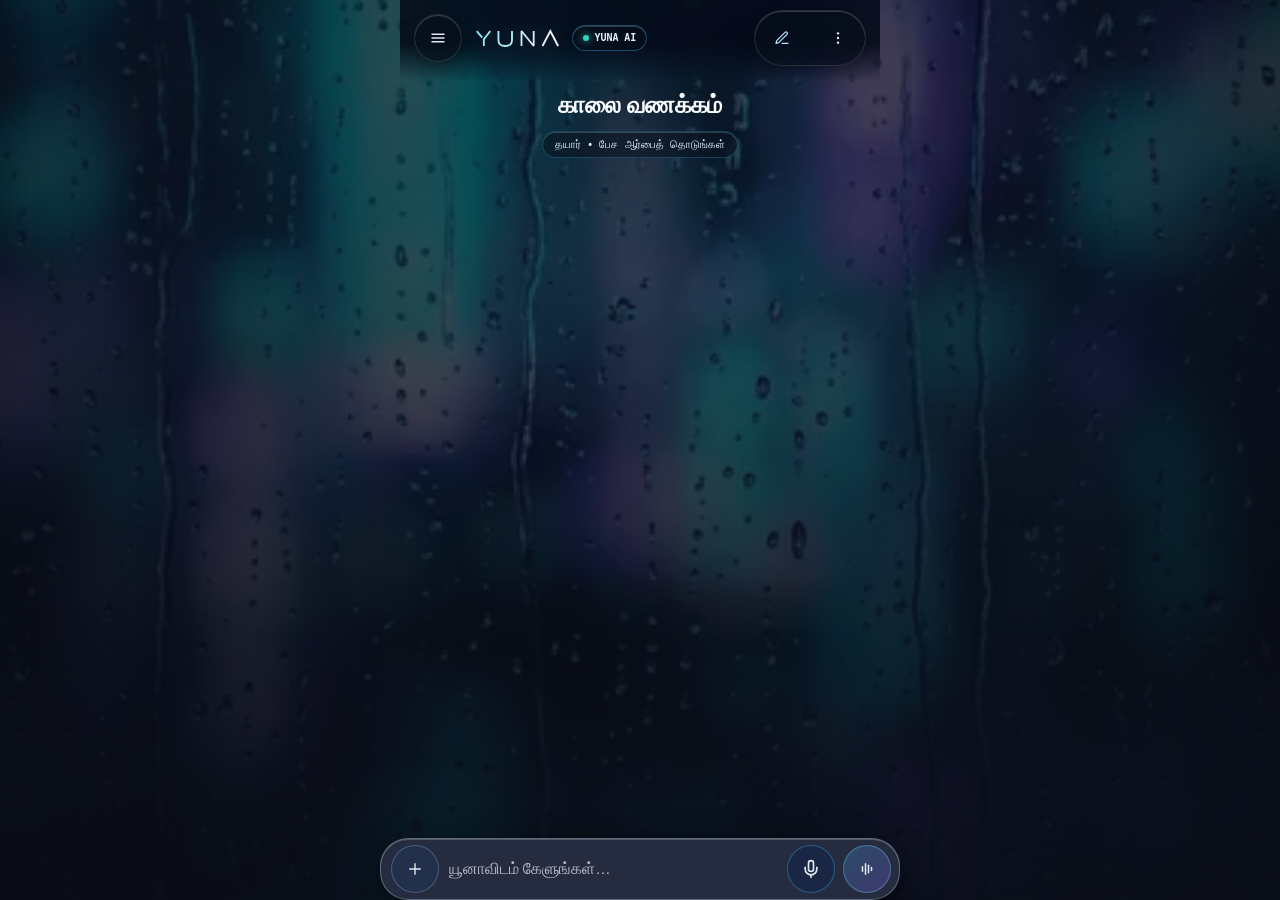
==== app/src/main/assets/index.html @ 2d082beb "fix(v4.2): fix Live transcript scroll + always show Mute button" ====
<!DOCTYPE html>
<html lang="ta">
<head>
<meta charset="UTF-8">
<meta http-equiv="Cache-Control" content="no-store, no-cache, must-revalidate">
<meta http-equiv="Pragma" content="no-cache">
<meta name="viewport" content="width=device-width, initial-scale=1.0, maximum-scale=1.0, user-scalable=no, viewport-fit=cover">
<meta name="theme-color" content="#03050B">
<meta name="color-scheme" content="dark">
<meta name="apple-mobile-web-app-capable" content="yes">
<title>YUNA — Sovereign Local AI</title>
<style>
  :root {
    --bg: #03050B; --panel: #0A111C; --line: #243247; --text: #F8FAFC; --muted: #94A3B8;
    --mint: #2DD4BF; --accent-a: #38BDF8; --accent-b: #2DD4BF; --code-violet: #8B5CF6; --cyan: #38BDF8;
    --rose: #F43F5E; --orange: #FB923C; --glass-a: 0.55;
    --glass: rgba(10, 17, 28, var(--glass-a));
    --glass-border: rgba(255, 255, 255, 0.12);
    --specular: inset 0 1px 0 rgba(255, 255, 255, 0.18);
  }
  body.theme-gold { --cyan: #F59E0B; --accent-a: #F59E0B; --accent-b: #06B6D4; }
  body.theme-emerald { --cyan: #10B981; --accent-a: #10B981; --accent-b: #0EA5E9; }
  * { box-sizing: border-box; margin: 0; padding: 0; -webkit-tap-highlight-color: transparent; }
  html { min-height: 100dvh; background: var(--bg); overscroll-behavior-y: auto; }
  body {
    min-height: 100dvh; background: var(--bg); color: var(--text);
    font-family: -apple-system, BlinkMacSystemFont, "SF Pro Display", "Segoe UI", Roboto, "Noto Sans Tamil", sans-serif;
    overflow-x: clip; overscroll-behavior-y: auto; -webkit-font-smoothing: antialiased;
  }
  body.modal-open { overflow: hidden; height: 100dvh; }
  body.settings-open .dock-wrap, body.settings-open main#chat, body.settings-open header#topHeader { display: none !important; }

  /* #15 Rain-Streaked Cyan-Violet Glass Wallpaper */
  .aurora-bg { position: fixed; inset: 0; z-index: 0; overflow: hidden; pointer-events: none; background: #030712; }
  .wp15-img { position: absolute; inset: -3%; width: 106%; height: 106%; object-fit: cover; filter: brightness(0.92) saturate(1.12); animation: rainBreath 26s ease-in-out infinite alternate; will-change: transform; }
  .wp15-vignette { position: absolute; inset: 0; background: radial-gradient(circle at 50% 34%, rgba(6, 16, 40, 0.14) 0%, rgba(3, 7, 18, 0.60) 72%, rgba(2, 5, 14, 0.88) 100%); }
  body.night-dim .wp15-img { filter: brightness(0.50) contrast(1.06); }
  @keyframes rainBreath { 0% { transform: translate3d(0,0,0) scale(1.02); } 100% { transform: translate3d(-1%,1%,0) scale(1.05); } }
  body.freeze-anim * { animation-play-state: paused !important; }

  /* iOS Liquid Glass Header (True 3-Column Center) */
  header#topHeader {
    position: fixed; top: 0; left: 0; right: 0; z-index: 50; max-width: 480px; margin: 0 auto;
    display: flex; align-items: center; justify-content: space-between; gap: 8px;
    padding: calc(10px + env(safe-area-inset-top)) 14px 14px;
    background: linear-gradient(to bottom, rgba(4, 9, 24, 0.84) 55%, rgba(4, 9, 24, 0.32) 82%, transparent);
    backdrop-filter: blur(10px); -webkit-backdrop-filter: blur(10px);
  }
  .header-left { display: flex; align-items: center; gap: 8px; min-width: 0; }
  .circle-glass-btn {
    width: 40px; height: 40px; border-radius: 999px;
    background: var(--glass); backdrop-filter: blur(18px) saturate(140%); -webkit-backdrop-filter: blur(18px) saturate(140%);
    border: 1px solid var(--glass-border);
    box-shadow: 0 6px 18px rgba(0, 0, 0, 0.32), var(--specular);
    color: var(--text); display: flex; align-items: center; justify-content: center; cursor: pointer;
    transition: transform 0.14s ease, border-color 0.2s ease;
  }
  .circle-glass-btn:active { transform: scale(0.93); border-color: var(--accent-a); }
  header#topHeader > .circle-glass-btn { justify-self: start; }
  .brand-row { justify-self: center; display: flex; align-items: center; justify-content: center; gap: 8px; padding: 4px 8px; border-radius: 999px; }
  .yuna-logo-svg { height: 19px; width: auto; display: block; filter: drop-shadow(0 0 10px rgba(124, 232, 245, 0.30)); }
  .tag-pill {
    font-family: ui-monospace, monospace; font-size: 10px; font-weight: 600; color: #E0F2FE;
    background: var(--glass); backdrop-filter: blur(16px);
    border: 1px solid color-mix(in srgb, var(--accent-a) 36%, transparent);
    box-shadow: var(--specular); padding: 4px 10px; border-radius: 999px; cursor: pointer; white-space: nowrap;
    display: inline-flex; align-items: center; gap: 6px;
  }
  .live-dot { width: 6px; height: 6px; border-radius: 50%; background: var(--mint); box-shadow: 0 0 8px var(--mint); animation: pulseDot 2s infinite; }
  .tag-pill.mode-cloud { background: rgba(109, 40, 217, 0.34); border-color: rgba(167, 139, 250, 0.68); color: #EDE9FE; }
  .tag-pill.mode-cloud .live-dot { background: #A78BFA; box-shadow: 0 0 8px #A78BFA; }
  @keyframes pulseDot { 0%, 100% { opacity: 1; transform: scale(1); } 50% { opacity: 0.45; transform: scale(0.8); } }

  .top-right-pill {
    justify-self: end; display: flex; align-items: center; gap: 2px;
    background: var(--glass); backdrop-filter: blur(18px) saturate(140%); -webkit-backdrop-filter: blur(18px) saturate(140%);
    border: 1px solid var(--glass-border); box-shadow: 0 6px 18px rgba(0,0,0,0.32), var(--specular);
    border-radius: 999px; padding: 3px;
  }
  .top-right-pill button { width: 34px; height: 34px; border-radius: 999px; border: none; background: transparent; color: #E0F2FE; cursor: pointer; display: flex; align-items: center; justify-content: center; }

  #moreMenu {
    position: fixed; top: calc(58px + env(safe-area-inset-top)); right: max(14px, calc(50vw - 226px));
    width: 196px; z-index: 70; background: rgba(8, 18, 42, 0.88);
    backdrop-filter: blur(22px) saturate(150%); -webkit-backdrop-filter: blur(22px) saturate(150%);
    border: 1px solid color-mix(in srgb, var(--accent-a) 36%, transparent);
    box-shadow: 0 16px 38px rgba(0, 0, 0, 0.65), var(--specular);
    border-radius: 18px; padding: 6px; display: none; flex-direction: column; gap: 2px;
  }
  #moreMenu.open { display: flex; animation: waterPop 0.2s cubic-bezier(0.34, 1.56, 0.64, 1); }
  #moreMenu button { background: transparent; border: none; color: #E2E8F0; text-align: left; padding: 10px 12px; border-radius: 12px; font-size: 13px; cursor: pointer; display: flex; align-items: center; gap: 10px; }
  #moreMenu button:active { background: rgba(0, 229, 255, 0.14); }

  /* Main Stage */
  main#chat { position: relative; z-index: 5; max-width: 480px; width: 100%; margin: 0 auto; padding: calc(68px + env(safe-area-inset-top)) 16px calc(106px + env(safe-area-inset-bottom)); display: flex; flex-direction: column; gap: 12px; }
  .hero { display: flex; flex-direction: column; align-items: center; transition: transform 0.24s ease, opacity 0.28s ease; }
  .orb-stage { position: relative; width: min(280px, 74vw); height: min(280px, 74vw); display: flex; align-items: center; justify-content: center; cursor: pointer; }
  .orb-aura { position: absolute; width: 176px; height: 176px; border-radius: 50%; background: radial-gradient(circle, color-mix(in srgb, var(--accent-a) 34%, transparent) 0%, rgba(139, 92, 246, 0.24) 55%, transparent 78%); filter: blur(18px); z-index: 1; animation: auraSurge 4.2s ease-in-out infinite; }
  @keyframes auraSurge { 0%, 100% { transform: scale(0.95); opacity: 0.70; } 50% { transform: scale(1.06); opacity: 0.95; } }
  .orb-core-clip { position: relative; z-index: 2; width: 40%; height: 40%; border-radius: 50%; overflow: hidden; display: flex; align-items: center; justify-content: center; box-shadow: 0 0 28px color-mix(in srgb, var(--accent-a) 36%, transparent), 0 0 46px rgba(139, 92, 246, 0.30); }
  .orb-img { width: 100%; height: 100%; border-radius: 50%; object-fit: cover; mix-blend-mode: screen; animation: earthSpin 40s linear infinite, powerSurge 4.2s ease-in-out infinite; }
  @keyframes earthSpin { from { transform: rotate(0deg); } to { transform: rotate(360deg); } }
  @keyframes powerSurge { 0%, 100% { filter: brightness(0.98) contrast(1.06); } 50% { filter: brightness(1.12) contrast(1.12); } }
  .orb-stage.listening .orb-img { animation-duration: 10s, 1.4s; }
  .orb-stage.thinking .orb-img { animation-duration: 6s, 1.0s; }
  .orb-stage.stranger .orb-aura { background: radial-gradient(circle, rgba(56, 189, 248, 0.52) 0%, rgba(45, 212, 191, 0.32) 55%, transparent 78%); }
  .orb-stage.stranger .orb-core-clip { box-shadow: 0 0 34px rgba(56, 189, 248, 0.55), 0 0 54px rgba(45, 212, 191, 0.40); }
  .orb-water-ripple { position: absolute; width: 100%; height: 100%; border-radius: 50%; border: 2px solid var(--accent-a); opacity: 0; pointer-events: none; z-index: 5; }
  .orb-stage.ripple .orb-water-ripple { animation: waterDrop 0.65s ease-out; }
  @keyframes waterDrop { 0% { transform: scale(0.86); opacity: 0.9; } 100% { transform: scale(1.48); opacity: 0; } }

  .hud-svg { position: absolute; inset: 0; width: 100%; height: 100%; z-index: 4; pointer-events: none; }
  .hud-rot-cw { transform-origin: 122px 122px; animation: spinCW 34s linear infinite; }
  .hud-rot-ccw { transform-origin: 122px 122px; animation: spinCCW 26s linear infinite; }
  @keyframes spinCW { from { transform: rotate(0deg); } to { transform: rotate(360deg); } }
  @keyframes spinCCW { from { transform: rotate(0deg); } to { transform: rotate(-360deg); } }
  .greet { font-size: 24px; font-weight: 600; color: #F8FAFC; margin-top: 2px; }
  .orb-sub { font-family: ui-monospace, monospace; font-size: 10.5px; color: #E0F2FE; margin-top: 6px; padding: 4px 12px; border-radius: 999px; background: var(--glass); backdrop-filter: blur(14px); border: 1px solid color-mix(in srgb, var(--accent-a) 26%, transparent); box-shadow: var(--specular); }

  /* iOS Liquid Glass Vision Card & Matching 3-Color Rail */
  .vision-card {
    position: relative; overflow: hidden;
    background: linear-gradient(135deg, rgba(45, 212, 191, 0.10), rgba(0, 229, 255, 0.14) 50%, rgba(139, 92, 246, 0.18));
    backdrop-filter: blur(20px) saturate(140%); -webkit-backdrop-filter: blur(20px) saturate(140%);
    border: 1px solid var(--glass-border); border-bottom: 1.5px solid var(--accent-a);
    box-shadow: 0 12px 30px rgba(0, 0, 0, 0.38), var(--specular);
    border-radius: 22px; padding: 14px 16px; cursor: pointer; display: flex; align-items: center; justify-content: space-between; gap: 12px;
  }
  .vision-card h2 { font-size: 15.5px; font-weight: 600; color: #F8FAFC; margin-bottom: 3px; }
  .vision-card p { font-size: 11.5px; color: rgba(226, 232, 240, 0.80); }
  .vision-icons { display: flex; gap: 12px; margin-top: 9px; align-items: center; opacity: 0.78; pointer-events: none; }
  .vision-badge { width: 54px; height: 54px; border-radius: 999px; flex-shrink: 0; border: 1.5px solid var(--accent-a); box-shadow: 0 0 22px color-mix(in srgb, var(--accent-a) 42%, transparent), var(--specular); background: rgba(5, 13, 30, 0.82); display: flex; align-items: center; justify-content: center; }

  .rail { display: grid; grid-template-columns: repeat(3, 1fr); gap: 9px; }
  .rail-btn {
    background: linear-gradient(180deg, rgba(20, 36, 70, 0.56), rgba(10, 18, 38, 0.72));
    backdrop-filter: blur(16px) saturate(140%); -webkit-backdrop-filter: blur(16px) saturate(140%);
    border: 1px solid var(--glass-border); box-shadow: 0 6px 16px rgba(0,0,0,0.30), var(--specular);
    border-radius: 18px; padding: 11px 8px 9px; color: #F1F5F9; font-size: 12px; font-weight: 500;
    cursor: pointer; display: flex; flex-direction: column; align-items: center; gap: 6px;
  }
  .rail-btn.active { border-color: var(--accent-a); }
  .rail-dot { width: 18px; height: 2.5px; border-radius: 99px; transition: opacity 0.2s ease; }
  .rail-btn:not(.active) .rail-dot { opacity: 0.36; }

  /* Chat Mode (Softly Glowing Orb + Liquid Glass Mint-Cyan-Violet Chat Bubbles) */
  body.chat-active .hero { position: fixed; top: 50%; left: 50%; transform: translate(-50%, -52%); z-index: 1; pointer-events: none; opacity: 0.28; filter: blur(0.6px); }
  body.chat-active .hero .greet, body.chat-active .hero .orb-sub, body.chat-active .hud-labels, body.chat-active #visionCard, body.chat-active #quickRail { display: none; }
  body.kb-open:not(.chat-active) .hero { transform: scale(0.76); transform-origin: top center; margin-bottom: -44px; }

  @keyframes waterPop { 0% { opacity: 0; transform: scale(0.92) translateY(8px); } 100% { opacity: 1; transform: scale(1) translateY(0); } }
  .msg-user {
    align-self: flex-end; max-width: 84%; padding: 11px 16px;
    background: linear-gradient(135deg, rgba(45, 212, 191, 0.24), rgba(0, 229, 255, 0.28) 50%, rgba(139, 92, 246, 0.42));
    border: 1px solid color-mix(in srgb, var(--accent-a) 45%, transparent);
    backdrop-filter: blur(18px) saturate(145%); -webkit-backdrop-filter: blur(18px) saturate(145%);
    box-shadow: 0 8px 24px rgba(0, 0, 0, 0.38), var(--specular);
    border-radius: 22px 22px 6px 22px; font-size: 14.5px; color: #FFFFFF;
    display: flex; flex-direction: column; gap: 6px; white-space: pre-wrap;
    animation: waterPop 0.26s cubic-bezier(0.34, 1.56, 0.64, 1);
  }
  .msg-thumb { max-width: 160px; max-height: 160px; aspect-ratio: 4/3; border-radius: 12px; object-fit: cover; border: 1px solid rgba(125,211,252,0.45); }
  .msg-yuna-wrap { align-self: flex-start; max-width: 92%; display: flex; flex-direction: column; gap: 7px; }
  .msg-yuna {
    padding: 14px 16px;
    background: linear-gradient(145deg, rgba(10, 22, 48, 0.72), rgba(18, 16, 48, 0.78));
    border: 1px solid rgba(186, 230, 253, 0.26);
    border-bottom: 1.5px solid color-mix(in srgb, var(--mint) 55%, var(--accent-a));
    backdrop-filter: blur(20px) saturate(145%); -webkit-backdrop-filter: blur(20px) saturate(145%);
    box-shadow: 0 12px 28px rgba(0, 0, 0, 0.44), var(--specular);
    border-radius: 22px 22px 22px 6px; font-size: 14.5px; line-height: 1.55; color: #FFFFFF;
    display: flex; flex-direction: column; gap: 6px;
    animation: waterPop 0.26s cubic-bezier(0.34, 1.56, 0.64, 1);
  }
  .msg-head { display: flex; align-items: center; gap: 7px; color: var(--accent-a); font-weight: 600; font-size: 12px; }
  .step-chip {
    align-self: flex-start; display: inline-flex; align-items: center; gap: 5px;
    padding: 4px 10px; border-radius: 999px;
    background: linear-gradient(135deg, rgba(45, 212, 191, 0.16), rgba(0, 229, 255, 0.16));
    border: 1px solid color-mix(in srgb, var(--mint) 44%, transparent);
    font-family: ui-monospace, monospace; font-size: 10px; color: #A5F3FC;
  }
  .msg-body { display: block; white-space: pre-wrap; word-break: break-word; }
  .msg-sub { font-family: ui-monospace, monospace; font-size: 9.5px; color: #94A3B8; margin-top: 2px; }
  .msg-ts { display: block; font-size: 9.5px; color: #94A3B8; opacity: 0.60; font-family: ui-monospace, monospace; }
  .msg-actions { display: flex; align-items: center; gap: 6px; padding-left: 4px; flex-wrap: wrap; }
  .msg-act-btn {
    background: var(--glass); backdrop-filter: blur(14px);
    border: 1px solid var(--glass-border); box-shadow: var(--specular);
    border-radius: 999px; color: #E0F2FE; min-height: 32px; padding: 5px 11px; font-size: 11.5px;
    cursor: pointer; display: inline-flex; align-items: center; gap: 5px;
  }
  .msg-act-btn:active { border-color: var(--accent-a); transform: scale(0.95); }
  .typing-dots { display: inline-flex; gap: 5px; padding: 4px 2px; }
  .typing-dots span { width: 7px; height: 7px; border-radius: 50%; background: var(--mint); animation: dotWave 1s infinite ease-in-out; }
  .typing-dots span:nth-child(2) { background: var(--accent-a); animation-delay: 0.15s; }
  .typing-dots span:nth-child(3) { background: var(--accent-b); animation-delay: 0.3s; }
  @keyframes dotWave { 0%,80%,100% { transform: translateY(0); opacity: 0.4; } 40% { transform: translateY(-6px); opacity: 1; } }

  /* Gemini-Proportioned Liquid Glass Dock */
  .dock-wrap { position: fixed; left: 0; right: 0; bottom: calc(14px + env(safe-area-inset-bottom)); padding: 0 16px; pointer-events: none; z-index: 40; max-width: 480px; margin: 0 auto; transition: transform 0.14s cubic-bezier(0.22, 1, 0.36, 1); }
  .dock-wrap::before { content: ""; position: fixed; left: 0; right: 0; bottom: 0; height: 96px; background: linear-gradient(to top, rgba(4, 8, 20, 0.90) 40%, rgba(4, 8, 20, 0.45) 75%, transparent); pointer-events: none; z-index: -1; }
  .dock-wrap > * { pointer-events: auto; }
  #scrollDownBtn { width: 36px; height: 36px; border-radius: 999px; margin: 0 auto 10px; background: var(--glass); backdrop-filter: blur(16px); border: 1px solid color-mix(in srgb, var(--accent-a) 45%, transparent); box-shadow: var(--specular); color: #E0F2FE; display: none; align-items: center; justify-content: center; cursor: pointer; }
  #scrollDownBtn.show { display: flex; }
  #quoteBar { display: none; align-items: center; justify-content: space-between; background: rgba(12, 24, 48, 0.90); backdrop-filter: blur(16px); border-left: 3px solid var(--accent-a); border-radius: 12px; padding: 6px 10px; margin: 0 6px 8px; font-size: 11.5px; color: #BAE6FD; }
  #quoteBar.show { display: flex; }
  #quoteTxt { overflow: hidden; text-overflow: ellipsis; white-space: nowrap; flex: 1; margin-right: 8px; }
  #attBar { display: none; align-items: center; gap: 8px; width: fit-content; max-width: calc(100% - 24px); margin: 0 0 8px 12px; padding: 5px 10px 5px 6px; border-radius: 14px; background: rgba(12, 24, 48, 0.90); backdrop-filter: blur(16px); border: 1px solid color-mix(in srgb, var(--accent-a) 42%, transparent); font-size: 11.5px; color: #E0F2FE; }
  #attBar.show { display: inline-flex; }
  #attThumb { width: 28px; height: 28px; border-radius: 12px; object-fit: cover; display: none; cursor: pointer; }
  #attName { overflow: hidden; text-overflow: ellipsis; white-space: nowrap; max-width: 190px; }
  #attCancel { background: rgba(255,255,255,0.14); border: none; color: #fff; width: 22px; height: 22px; border-radius: 999px; font-size: 12px; cursor: pointer; }

  .dock {
    display: flex; align-items: center; gap: 10px; min-height: 68px; border-radius: 32px; padding: 11px 12px 11px 14px;
    background: linear-gradient(135deg, rgba(16, 30, 58, 0.72), rgba(24, 18, 56, 0.78));
    backdrop-filter: blur(22px) saturate(145%); -webkit-backdrop-filter: blur(22px) saturate(145%);
    border: 1px solid color-mix(in srgb, var(--accent-a) 34%, rgba(186, 230, 253, 0.26));
    box-shadow: 0 14px 36px rgba(0, 0, 0, 0.56), var(--specular);
  }
  .dock.mic-on { border-color: var(--accent-a); box-shadow: 0 14px 36px rgba(0,0,0,0.60), 0 0 26px color-mix(in srgb, var(--accent-a) 40%, transparent); }
  .plus-orb { width: 40px; height: 40px; border-radius: 999px; flex-shrink: 0; border: 1px solid rgba(186, 230, 253, 0.24); background: rgba(34, 52, 88, 0.56); box-shadow: var(--specular); color: #F8FAFC; cursor: pointer; display: flex; align-items: center; justify-content: center; }
  .dock textarea { flex: 1; background: transparent; border: none; outline: none; resize: none; color: #FFFFFF; font-size: 15.5px; line-height: 1.4; min-width: 0; padding: 7px 2px; max-height: 104px; font-family: inherit; }
  .dock textarea::placeholder { color: rgba(203, 213, 225, 0.78); }
  .wave-btn { width: 40px; height: 40px; border-radius: 999px; flex-shrink: 0; cursor: pointer; background: rgba(20, 38, 72, 0.62); border: 1px solid color-mix(in srgb, var(--accent-a) 36%, transparent); box-shadow: var(--specular); display: flex; align-items: center; justify-content: center; }
  .dock.has-text .wave-btn { display: none; }
  .send-orb { width: 40px; height: 40px; border-radius: 999px; cursor: pointer; flex-shrink: 0; border: 1.5px solid color-mix(in srgb, var(--accent-a) 80%, #fff); background: linear-gradient(135deg, var(--mint), var(--accent-a), var(--accent-b)); box-shadow: 0 0 18px color-mix(in srgb, var(--accent-a) 44%, transparent); display: none; align-items: center; justify-content: center; }
  .dock.has-text .send-orb, .dock.mic-on .send-orb { display: flex; }
  .send-orb.locked { opacity: 0.55; pointer-events: none; }
  .voice-pause-btn { width: 36px; height: 36px; border-radius: 999px; flex-shrink: 0; border: 1px solid rgba(186,230,253,0.28); background: rgba(30,48,86,0.72); color: #E0F2FE; display: none; align-items: center; justify-content: center; cursor: pointer; }
  .dock.mic-on .voice-pause-btn { display: flex; }
  @media (max-width: 390px) { .yuna-logo-svg { height: 15px; } .tag-pill { padding: 4px 7px; font-size: 9px; } .voice-persona-pill { padding: 3px 6px; font-size: 8.5px; } }
  .voice-persona-pill { font-family: ui-monospace, monospace; font-size: 9.5px; font-weight: 600; color: #BAE6FD; background: rgba(15, 28, 58, 0.72); border: 1px solid rgba(125,211,252,0.32); padding: 4px 8px; border-radius: 999px; cursor: pointer; white-space: nowrap; }

  /* Frosted Rain-Glass Drawer */
  #drawerScrim { position: fixed; inset: 0; height: 100dvh; background: rgba(3, 7, 18, 0.58); backdrop-filter: blur(8px); z-index: 80; display: none; }
  #drawerScrim.open { display: block; }
  .drawer {
    width: min(296px, 84vw); height: 100%;
    background: linear-gradient(175deg, rgba(8, 16, 38, 0.68), rgba(16, 12, 42, 0.76));
    backdrop-filter: blur(24px) saturate(150%); -webkit-backdrop-filter: blur(24px) saturate(150%);
    border-right: 1px solid color-mix(in srgb, var(--accent-a) 28%, transparent);
    box-shadow: 12px 0 36px rgba(0, 0, 0, 0.55), var(--specular);
    padding: calc(16px + env(safe-area-inset-top)) 14px calc(16px + env(safe-area-inset-bottom)); display: flex; flex-direction: column;
  }
  .drawer-top { display: flex; align-items: center; justify-content: space-between; padding-left: 10px; margin-bottom: 12px; }
  .drawer-top .circle-glass-btn { width: 34px; height: 34px; background: rgba(255,255,255,0.06); }
  .drawer-search-wrap { position: relative; margin-bottom: 12px; }
  .drawer-search { background: rgba(16, 32, 64, 0.56); border: 1px solid rgba(125, 211, 252, 0.26); border-radius: 999px; padding: 9px 34px; color: #fff; font-size: 13.5px; outline: none; width: 100%; }
  .drawer-search-ico { position: absolute; left: 12px; top: 50%; transform: translateY(-50%); pointer-events: none; opacity: 0.75; }
  .drawer-search-clr { position: absolute; right: 8px; top: 50%; transform: translateY(-50%); width: 22px; height: 22px; border-radius: 999px; border: none; background: rgba(148,197,255,0.20); color: #fff; font-size: 11px; display: none; align-items: center; justify-content: center; cursor: pointer; }
  .drawer-search-clr.show { display: flex; }
  .drawer-list { flex: 1; overflow-y: auto; display: flex; flex-direction: column; gap: 4px; }
  .drawer-sec { font-family: ui-monospace, monospace; font-size: 10px; color: #7DD3FC; margin: 12px 6px 6px; opacity: 0.8; }
  .svg-row-btn { background: transparent; border: none; color: #E2E8F0; text-align: left; padding: 10px; border-radius: 12px; font-size: 13.5px; cursor: pointer; display: flex; align-items: center; gap: 10px; width: 100%; }
  .svg-row-btn:active { background: rgba(0, 229, 255, 0.12); }
  .hist-del-btn { width: 34px !important; height: 34px !important; flex-shrink: 0; border-radius: 999px !important; display: inline-flex; align-items: center; justify-content: center; padding: 0 !important; }
  .hist-row-active { background: color-mix(in srgb, var(--accent-a) 14%, transparent); border-left: 2.5px solid var(--accent-a); border-radius: 12px; }
  .drawer-footer { border-top: 1px solid rgba(125, 211, 252, 0.20); padding-top: 12px; display: flex; align-items: center; justify-content: space-between; }
  .drawer-profile { display: flex; align-items: center; gap: 10px; }
  .avatar-dot { width: 34px; height: 34px; border-radius: 999px; background: linear-gradient(135deg, var(--mint), var(--accent-a), var(--accent-b)); display: flex; align-items: center; justify-content: center; font-weight: 700; font-size: 13px; color: #fff; }

  /* Clean iOS Settings Page (Zero Clipping, Zero Dock Bleed) */
  #settingsPage {
    position: fixed; inset: 0; height: 100dvh; max-width: 480px; margin: 0 auto; z-index: 95;
    background: linear-gradient(165deg, rgba(6, 12, 28, 0.94), rgba(14, 10, 36, 0.96));
    backdrop-filter: blur(24px); -webkit-backdrop-filter: blur(24px);
    display: none; overflow-y: auto; padding: 0 16px calc(48px + env(safe-area-inset-bottom));
  }
  #settingsPage.open { display: block; animation: waterPop 0.22s ease-out; }
  .set-header {
    position: sticky; top: 0; z-index: 10; display: flex; align-items: center; gap: 14px;
    padding: calc(14px + env(safe-area-inset-top)) 0 12px; margin-bottom: 6px;
    background: rgba(6, 12, 28, 0.92); backdrop-filter: blur(14px);
    border-bottom: 1px solid rgba(148, 197, 255, 0.12);
  }
  .set-header h2 { font-size: 19px; font-weight: 600; color: #F8FAFC; }
  .set-group-title { font-size: 12px; color: var(--accent-a); margin: 16px 6px 8px; font-weight: 600; }
  .set-card {
    background: rgba(16, 30, 60, 0.62); border: 1px solid var(--glass-border);
    box-shadow: var(--specular); border-radius: 20px; overflow: visible; margin-bottom: 8px;
  }
  .set-item { display: flex; align-items: center; justify-content: space-between; gap: 10px; padding: 14px 16px; border-bottom: 1px solid rgba(125, 211, 252, 0.10); font-size: 14px; color: #F1F5F9; cursor: pointer; }
  .set-item:last-child { border-bottom: none; }
  .set-pill { font-family: ui-monospace, monospace; font-size: 10.5px; padding: 5px 11px; border-radius: 999px; background: color-mix(in srgb, var(--accent-a) 14%, transparent); border: 1px solid color-mix(in srgb, var(--accent-a) 44%, transparent); color: #E0F2FE; }
  .set-status { font-family: ui-monospace, monospace; font-size: 11px; color: var(--mint); display: inline-flex; align-items: center; gap: 6px; }
  .set-status::before { content: ""; width: 7px; height: 7px; border-radius: 50%; background: var(--mint); box-shadow: 0 0 8px var(--mint); }

  #plusScrim { position: fixed; inset: 0; height: 100dvh; background: rgba(3, 7, 18, 0.60); backdrop-filter: blur(6px); z-index: 75; display: none; align-items: flex-end; justify-content: center; }
  #plusScrim.open { display: flex; }
  .plus-sheet { width: 100%; max-width: 480px; background: linear-gradient(180deg, rgba(8, 16, 36, 0.84), rgba(12, 10, 34, 0.90)); backdrop-filter: blur(22px); border-top: 1px solid color-mix(in srgb, var(--accent-a) 38%, transparent); box-shadow: var(--specular); border-radius: 26px 26px 0 0; padding: 10px 14px calc(24px + env(safe-area-inset-bottom)); }
  .sheet-handle { width: 38px; height: 4px; border-radius: 99px; background: rgba(148, 197, 255, 0.38); margin: 0 auto 12px; }
  .plus-sheet-head { display: flex; align-items: center; justify-content: space-between; margin-bottom: 12px; padding: 0 4px; font-size: 13px; font-weight: 500; color: #E2E8F0; }
  .sheet-tiles { display: grid; grid-template-columns: repeat(4, 1fr); gap: 8px; }
  .sheet-tile { background: rgba(20, 38, 72, 0.68); border: 1px solid var(--glass-border); box-shadow: var(--specular); border-radius: 18px; padding: 14px 4px; color: #F1F5F9; font-size: 11.5px; display: flex; flex-direction: column; align-items: center; gap: 7px; cursor: pointer; }

  #toastPill { position: fixed; top: calc(68px + env(safe-area-inset-top)); left: 50%; transform: translateX(-50%) translateY(-12px); z-index: 120; background: rgba(8, 18, 38, 0.94); backdrop-filter: blur(16px); border: 1px solid var(--accent-a); box-shadow: var(--specular); color: #E0F2FE; border-radius: 999px; padding: 7px 14px; font-size: 12px; opacity: 0; pointer-events: none; white-space: nowrap; max-width: 90vw; overflow: hidden; text-overflow: ellipsis; transition: opacity 0.2s ease, transform 0.2s ease; display: flex; align-items: center; gap: 10px; }
  #toastPill.show { opacity: 1; transform: translateX(-50%) translateY(0); pointer-events: auto; }
  #lightbox { position: fixed; inset: 0; height: 100dvh; z-index: 99; background: rgba(2,5,12,0.92); backdrop-filter: blur(14px); display: none; align-items: center; justify-content: center; padding: 20px; }
  #lightbox.open { display: flex; }
  #lightbox img { max-width: 100%; max-height: 82vh; border-radius: 16px; border: 1px solid var(--accent-a); touch-action: pinch-zoom; }
  #lbClose { position: fixed; top: calc(16px + env(safe-area-inset-top)); right: 16px; width: 40px; height: 40px; border-radius: 999px; background: rgba(16,30,58,0.85); border: 1px solid var(--accent-a); color: #fff; cursor: pointer; display: flex; align-items: center; justify-content: center; }
  .lb-hint { position: fixed; bottom: calc(20px + env(safe-area-inset-bottom)); left: 50%; transform: translateX(-50%); font-size: 11px; color: #94A3B8; background: rgba(6, 12, 28, 0.75); padding: 5px 12px; border-radius: 999px; }

  /* Batch 6: Futuristic ChatGPT/Gemini Streaming & Edge Glow */
  @keyframes tokenGlowIn { 0% { opacity: 0; transform: translateY(4px); color: #38BDF8; text-shadow: 0 0 12px rgba(0, 229, 255, 0.85); } 100% { opacity: 1; transform: translateY(0); color: inherit; text-shadow: none; } }
  .tok-glow { display: inline; animation: tokenGlowIn 0.42s ease-out forwards; }
  body.mic-edge-glow::after { content: ""; position: fixed; inset: 0; pointer-events: none; z-index: 45; box-shadow: inset 0 0 38px rgba(0, 229, 255, 0.34), inset 0 -18px 46px rgba(139, 92, 246, 0.32); animation: edgePulse 1.8s ease-in-out infinite alternate; }
  @keyframes edgePulse { 0% { opacity: 0.55; } 100% { opacity: 1; } }
  .follow-chips { display: flex; flex-wrap: wrap; gap: 6px; margin-top: 4px; }
  .follow-chip { background: rgba(14, 30, 62, 0.78); border: 1px solid color-mix(in srgb, var(--accent-a) 38%, transparent); color: #BAE6FD; border-radius: 999px; padding: 5px 11px; font-size: 11.5px; cursor: pointer; }
  .follow-chip:active { transform: scale(0.95); background: rgba(0, 229, 255, 0.18); }
  .safety-btns { display: flex; gap: 8px; margin-top: 8px; }
  .safety-yes { background: rgba(16, 185, 129, 0.25); border: 1px solid #10B981; color: #A7F3D0; border-radius: 999px; padding: 6px 14px; font-size: 12px; font-weight: 600; cursor: pointer; }
  .safety-no { background: rgba(244, 63, 94, 0.20); border: 1px solid #F43F5E; color: #FECDD3; border-radius: 999px; padding: 6px 14px; font-size: 12px; font-weight: 600; cursor: pointer; }
  .msg-body strong { color: #7CE8F5; font-weight: 600; }
  .msg-body code { background: rgba(15, 23, 42, 0.85); border: 1px solid rgba(125,211,252,0.25); padding: 1px 6px; border-radius: 12px; font-family: ui-monospace, monospace; font-size: 12.5px; }


  .msg-body { overflow-wrap: anywhere; word-break: break-word; }
  .msg-body a { color: #38BDF8; text-decoration: underline; }
  @media (max-width: 360px) { .dock { gap: 6px; padding: 9px 10px; } .plus-orb, .wave-btn, .send-orb { width: 35px; height: 35px; } .voice-pause-btn { width: 31px; height: 31px; } }


  #micBtn line { transition: transform 0.08s ease-out; }
  .perm-grid { display: flex; flex-direction: column; gap: 6px; }
  .perm-row { display: flex; align-items: center; justify-content: space-between; padding: 10px 12px; background: rgba(14,28,58,0.68); border: 1px solid var(--glass-border); border-radius: 14px; font-size: 12.5px; }
  .perm-badge-on { color: #34D399; font-family: monospace; font-size: 11px; font-weight: 700; }
  .perm-badge-off { background: rgba(244,63,94,0.22); border: 1px solid #F43F5E; color: #FDA4AF; border-radius: 999px; padding: 3px 10px; font-size: 10.5px; cursor: pointer; }

  body.chat-active .hero { opacity: 0 !important; pointer-events: none !important; }
  main#chat { padding-bottom: calc(124px + env(safe-area-inset-bottom)) !important; }
  .msg-yuna-wrap .msg-actions { display: none; margin-top: 2px; }
  .msg-yuna-wrap.actions-open .msg-actions, .msg-yuna-wrap:last-child .msg-actions { display: flex; }
  .msg-act-btn { min-height: 40px !important; padding: 7px 13px !important; font-size: 12px !important; }
  .msg-sub { font-size: 10.5px !important; opacity: 0.72; }
  #permissionsPage {
    position: fixed; inset: 0; z-index: 95; display: none; flex-direction: column;
    background: rgba(4, 9, 24, 0.96); backdrop-filter: blur(22px);
    padding: calc(14px + env(safe-area-inset-top)) 16px calc(24px + env(safe-area-inset-bottom));
    overflow-y: auto; max-width: 480px; margin: 0 auto;
  }
  #permissionsPage.open { display: flex; }
  body.perms-open .dock-wrap, body.perms-open main#chat, body.perms-open header#topHeader { display: none !important; }
  #liveMicBar {
    display: none; align-items: center; justify-content: space-between; gap: 10px;
    padding: 8px 12px; margin-bottom: 8px; border-radius: 18px;
    background: rgba(14, 165, 233, 0.16); border: 1px solid rgba(56, 189, 248, 0.45);
    backdrop-filter: blur(16px); color: #E0F2FE; font-size: 12.5px; font-weight: 500;
  }
  #liveMicBar.active { display: flex; }
  .mic-bar-btn {
    border: none; border-radius: 999px; padding: 7px 13px; font-size: 12px; font-weight: 600; cursor: pointer;
  }
  .mic-bar-cancel { background: rgba(244, 63, 94, 0.22); color: #FDA4AF; }
  .mic-bar-send { background: rgba(16, 185, 129, 0.28); color: #6EE7B7; }


  .msg-user { overflow-wrap: anywhere !important; word-break: break-word !important; }
  .msg-body { overflow-wrap: anywhere !important; word-break: break-word !important; }
  .msg-os-pill {
    align-self: flex-start; display: inline-flex; align-items: center; gap: 8px;
    padding: 9px 15px; border-radius: 999px; font-size: 13.5px; font-weight: 500;
    color: #E0F2FE; background: rgba(15, 23, 42, 0.72);
    border: 1px solid rgba(56, 189, 248, 0.32); backdrop-filter: blur(14px);
    box-shadow: 0 4px 16px rgba(2, 6, 23, 0.35);
  }
  .msg-os-pill .os-ok { color: #34D399; font-weight: 700; }
  .msg-yuna .step-chip, .msg-yuna .msg-sub { display: none !important; }


  /* Batch 16.7: Gemini/M3 56px Single-Layer Floating Pill + Always-Visible Send + Center Waveform */
  .dock {
    min-height: 56px !important; border-radius: 28px !important; padding: 6px 8px 6px 10px !important; gap: 6px !important;
    background: rgba(15, 23, 42, 0.88) !important;
    border: 1px solid rgba(125, 211, 252, 0.26) !important;
    box-shadow: 0 8px 24px rgba(2, 6, 23, 0.55) !important;
  }
  .dock textarea { font-size: 15px !important; padding: 6px 4px !important; max-height: 96px !important; }
  .plus-orb, .wave-btn { width: 38px !important; height: 38px !important; box-shadow: none !important; }
  .dock.has-text .wave-btn { display: flex !important; }
  .send-orb {
    display: flex !important; width: 40px !important; height: 40px !important;
    opacity: 0.42; transition: opacity 0.16s ease, transform 0.14s ease;
    box-shadow: none !important;
  }
  .dock.has-text .send-orb, .dock.mic-on .send-orb {
    opacity: 1 !important;
    box-shadow: 0 0 14px color-mix(in srgb, var(--accent-a) 45%, transparent) !important;
  }
  #liveMicBar {
    border-radius: 24px !important; padding: 8px 12px !important;
    background: rgba(15, 23, 42, 0.94) !important;
    border: 1px solid rgba(56, 189, 248, 0.5) !important;
  }
  .gm-wave { display: inline-flex; align-items: center; gap: 3px; height: 22px; flex: 1; justify-content: center; }
  .gm-wave i { display: block; width: 3px; height: 6px; border-radius: 99px; background: #38BDF8; transition: height 0.08s ease; }
  @keyframes gmPulse { 0%,100%{height:6px;} 50%{height:18px;} }
  #liveMicBar.active .gm-wave i { animation: gmPulse 0.75s ease-in-out infinite; }
  #liveMicBar.active .gm-wave i:nth-child(2n) { animation-delay: 0.15s; background: #2DD4BF; }
  #liveMicBar.active .gm-wave i:nth-child(3n) { animation-delay: 0.3s; background: #818CF8; }


/* === BATCH 16.8.9: GEMINI LIVE + RIPPLE + 100DVH === */
html, body { min-height: 100dvh; overscroll-behavior-y: contain; }
.msg-user, .msg-ai { overflow-wrap: anywhere; word-break: break-word; unicode-bidi: plaintext; }
.plus-orb, .wave-btn, .send-orb, .live-orb, .gl-btn {
  position: relative; overflow: hidden; touch-action: manipulation;
  -webkit-tap-highlight-color: transparent; user-select: none;
  transition: transform 0.14s ease, background 0.18s ease, box-shadow 0.2s ease;
}
.plus-orb:active, .wave-btn:active, .send-orb:active, .live-orb:active, .gl-btn:active {
  transform: scale(0.92); background: rgba(56,189,248,0.22) !important;
}
.live-orb {
  width: 40px; height: 40px; border-radius: 50%; border: none; flex-shrink: 0;
  display: flex; align-items: center; justify-content: center; cursor: pointer;
  background: linear-gradient(135deg, rgba(56,189,248,0.22), rgba(139,92,246,0.26));
  color: #E2E8F0; border: 1px solid rgba(125,211,252,0.35);
}
.dock.has-text .live-orb { display: none !important; }
.dock:not(.has-text) .send-orb { display: none !important; }
#geminiLiveBar {
  display: none; align-items: center; justify-content: space-between; gap: 8px;
  width: 100%; max-width: 520px; margin: 0 auto; padding: 6px 10px; min-height: 58px;
  border-radius: 29px; background: rgba(15,23,42,0.92);
  border: 1px solid rgba(56,189,248,0.32); box-shadow: 0 10px 30px rgba(0,0,0,0.45);
}
body.live-mode #dockBar, body.live-mode #liveMicBar { display: none !important; }
body.live-mode #geminiLiveBar { display: flex !important; }
.gl-btn {
  width: 44px; height: 44px; border-radius: 50%; border: none; flex-shrink: 0;
  display: flex; align-items: center; justify-content: center; cursor: pointer;
  background: rgba(30,41,59,0.85); color: #E2E8F0; border: 1px solid rgba(148,163,184,0.22);
}
.gl-btn.active-glow {
  background: rgba(16,185,129,0.24); border-color: rgba(52,211,153,0.7); color: #6EE7B7;
  box-shadow: 0 0 14px rgba(16,185,129,0.35);
}
.gl-btn.muted {
  background: rgba(239,68,68,0.24); border-color: rgba(248,113,113,0.7); color: #FCA5A5;
}
.gl-btn.end-btn {
  background: rgba(239,68,68,0.22); border-color: rgba(248,113,113,0.45); color: #FCA5A5;
}
.gl-pill {
  flex: 1; height: 44px; border-radius: 22px; display: flex; align-items: center;
  justify-content: center; gap: 8px; padding: 0 14px; cursor: pointer;
  background: linear-gradient(135deg, rgba(56,189,248,0.28), rgba(99,102,241,0.38));
  border: 1px solid rgba(125,211,252,0.5); color: #F8FAFC; font-size: 13px; font-weight: 600;
  animation: glPulse 2s ease-in-out infinite;
}
@keyframes glPulse {
  0%, 100% { box-shadow: 0 0 10px rgba(56,189,248,0.25); }
  50% { box-shadow: 0 0 22px rgba(99,102,241,0.55); }
}
#liveTopBanner {
  display: none; align-items: center; justify-content: space-between;
  padding: 6px 14px; margin: 4px auto 0; max-width: 520px; border-radius: 16px;
  background: rgba(14,165,233,0.14); border: 1px solid rgba(56,189,248,0.3);
  font-size: 12px; color: #BAE6FD;
}
body.live-mode #liveTopBanner { display: flex !important; }


/* === BATCH 16.8.9.5: GEMINI 1:1 MEASUREMENTS + VOICE AMPLITUDE + DOCK FIX === */
.dock-wrap {
  position: fixed !important; left: 0; right: 0;
  bottom: calc(14px + env(safe-area-inset-bottom)) !important;
  z-index: 95 !important; padding: 0 16px !important;
}
.dock {
  min-height: 56px !important; border-radius: 28px !important;
  padding: 6px 8px 6px 10px !important; gap: 8px !important;
  background: rgba(15, 25, 48, 0.94) !important;
  border: 1px solid rgba(148, 163, 184, 0.24) !important;
  box-shadow: 0 8px 28px rgba(0, 0, 0, 0.48) !important;
}
#liveMicBar {
  width: 84% !important; max-width: 344px !important; min-height: 60px !important;
  margin: 0 auto !important; border-radius: 30px !important; padding: 8px 12px !important;
  background: rgba(18, 29, 54, 0.96) !important;
  border: 1px solid rgba(125, 211, 252, 0.34) !important;
  box-shadow: 0 10px 32px rgba(0, 0, 0, 0.52) !important;
}
.gm-wave {
  display: flex !important; align-items: center !important; justify-content: center !important;
  gap: 5px !important; height: 34px !important; flex: 1 !important;
}
.gm-wave i {
  display: block; width: 2.5px; height: 8px; border-radius: 99px;
  background: #E2E8F0; transition: height 0.07s ease-out, background 0.12s ease;
}
#geminiLiveBar {
  width: 92% !important; max-width: 380px !important; background: transparent !important;
  border: none !important; box-shadow: none !important; padding: 4px 0 !important;
}
.gl-pill {
  position: relative !important; overflow: hidden !important;
  flex: 0 0 116px !important; width: 116px !important; height: 56px !important;
  border-radius: 28px !important; padding: 0 !important;
  background: rgba(224, 242, 254, 0.14) !important;
  border: 1px solid rgba(186, 230, 253, 0.45) !important;
}
#glWaveFill {
  position: absolute; left: 0; right: 0; bottom: 0; height: 42%;
  background: linear-gradient(180deg, rgba(255,255,255,0.75) 0%, #00E5FF 45%, #8B5CF6 100%);
  border-radius: 28px; transition: height 0.08s ease-out; pointer-events: none;
}
.gl-pill span { position: relative; z-index: 2; font-size: 11px; text-shadow: 0 1px 4px rgba(0,0,0,0.7); }
/* Full-Width Editorial AI Reply (1000588487.jpg) */
.msg-ai {
  width: 100% !important; max-width: 100% !important;
  background: transparent !important; border: none !important; box-shadow: none !important;
  padding: 6px 4px !important; font-size: 15.5px !important; line-height: 1.62 !important;
}
.msg-ai.os-pill-card {
  width: fit-content !important; max-width: 88% !important;
  background: rgba(15, 25, 48, 0.85) !important;
  border: 1px solid rgba(56, 189, 248, 0.25) !important;
  border-radius: 18px !important; padding: 10px 14px !important;
}


/* === BATCH 16.8.9+ COMPLETE GEMINI PARITY === */
body.mic-on #liveMicBar { display: flex !important; }
body.mic-on #dockBar { display: none !important; }
.msg-acts {
  display: flex !important; align-items: center !important; justify-content: space-between !important;
  width: 100% !important; padding: 6px 2px 2px !important; gap: 4px !important; margin-top: 2px !important;
}
.msg-acts-left { display: flex; align-items: center; gap: 2px; }
.msg-act-icon {
  width: 36px; height: 36px; border-radius: 50%; border: none; background: transparent;
  color: #94A3B8; display: inline-flex; align-items: center; justify-content: center;
  cursor: pointer; font-size: 16px; transition: background 0.15s, color 0.15s;
}
.msg-act-icon:active { background: rgba(148,163,184,0.18); color: #F8FAFC; }
.msg-act-icon.liked { color: #38BDF8; }
.msg-act-icon.disliked { color: #F87171; }
#ttsFloatCtrl {
  position: fixed; top: calc(64px + env(safe-area-inset-top)); right: 16px; z-index: 60;
  width: 40px; height: 40px; border-radius: 50%; border: 1px solid rgba(125,211,252,0.45);
  background: rgba(56,189,248,0.22); color: #E0F2FE; display: none;
  align-items: center; justify-content: center; cursor: pointer;
  box-shadow: 0 6px 18px rgba(0,0,0,0.4); backdrop-filter: blur(12px);
}
body.tts-active #ttsFloatCtrl { display: flex !important; }
body.ai-busy #liveModeBtn, body.ai-busy #actionOrb { display: none !important; }
#aiStopBtn {
  display: none; width: 40px; height: 40px; border-radius: 50%; border: none; flex-shrink: 0;
  background: rgba(148,163,184,0.22); color: #F8FAFC; align-items: center; justify-content: center; cursor: pointer;
}
body.ai-busy #aiStopBtn { display: flex !important; }


/* === BATCH 16.8.9: CALM WAVE + DOCK VISIBILITY + DRAWER Z-INDEX === */
.dock-wrap { z-index: 40 !important; }
#drawer, .drawer { z-index: 140 !important; }
body:not(.mic-on):not(.live-mode):not(.settings-open):not(.perms-open) #dockBar {
  display: flex !important; opacity: 1 !important; visibility: visible !important;
}
.gm-wave i { transition: height 0.16s cubic-bezier(0.22, 1, 0.36, 1), background 0.2s ease !important; }
#glWaveFill { transition: height 0.18s cubic-bezier(0.22, 1, 0.36, 1) !important; }


/* === BATCH 16.8.9 CONTRAST & VISIBILITY FIX === */
.dock, #liveMicBar {
  background: rgba(38, 43, 61, 0.96) !important;
  border: 1.5px solid rgba(148, 163, 184, 0.44) !important;
  box-shadow: 0 10px 30px rgba(0, 0, 0, 0.60), inset 0 1px 0 rgba(255, 255, 255, 0.22) !important;
}
#inp { color: #F8FAFC !important; }
#inp::placeholder { color: #CBD5E1 !important; opacity: 0.85 !important; }


/* === BATCH 16.8.9: SCRIM + 360PX SPLIT-SCREEN + DRAWER BLEED + GPU WAVE === */
#chatScrim {
  position: fixed; inset: 0; pointer-events: none; z-index: 1;
  background: linear-gradient(180deg, rgba(10,14,24,0.52) 0%, rgba(10,14,24,0.68) 50%, rgba(10,14,24,0.86) 100%);
}
main#chat { position: relative; z-index: 2; }
.msg-ai { text-shadow: 0 1px 2px rgba(0,0,0,0.45); }
.gm-wave i {
  height: 28px !important; transform-origin: center; transform: scaleY(0.18);
  transition: transform 0.14s cubic-bezier(0.22, 1, 0.36, 1), background 0.18s ease !important;
  will-change: transform;
}
#drawer { overscroll-behavior: contain; touch-action: pan-y; -webkit-overflow-scrolling: touch; }
#drawerScrim { touch-action: none; overscroll-behavior: none; }
body.drawer-open main#chat { overflow: hidden !important; pointer-events: none !important; }
@media (max-width: 360px) {
  #liveMicBar { width: 94% !important; gap: 6px !important; padding: 6px 8px !important; }
  .gm-wave { min-width: 66px !important; max-width: 112px !important; gap: 2.5px !important; }
  .gm-wave i { width: 2px !important; }
  #liveMicTimer { font-size: 11px !important; min-width: 34px !important; }
  .mic-bar-btn { width: 34px !important; height: 34px !important; flex-shrink: 0 !important; }
}


/* === BATCH 16.8.9: KILL DARK FOG + VOICE PREVIEW SHIMMER + TRUSTED CALL MODAL === */
.dock-wrap::before { display: none !important; content: none !important; }
#voicePreviewBar {
  display: none; align-items: center; gap: 8px; width: 92%; max-width: 420px;
  margin: 0 auto 8px; padding: 8px 12px; border-radius: 18px;
  background: rgba(38, 43, 61, 0.96); border: 1.5px solid rgba(56, 189, 248, 0.52);
  box-shadow: 0 8px 24px rgba(0, 0, 0, 0.55);
}
#voicePreviewBar.open { display: flex !important; }
#voicePreviewInput {
  flex: 1; background: transparent; border: none; outline: none; font-size: 14px; font-weight: 500;
  background-image: linear-gradient(90deg, #38BDF8 0%, #F8FAFC 45%, #F8FAFC 100%);
  -webkit-background-clip: text; color: #F8FAFC;
  animation: vpShimmer 1.4s ease-out;
}
@keyframes vpShimmer {
  0% { color: #38BDF8; opacity: 0.45; transform: translateY(3px); }
  100% { color: #F8FAFC; opacity: 1; transform: translateY(0); }
}
#yunaConfirmModal {
  display: none; position: fixed; inset: 0; z-index: 165;
  background: rgba(3, 7, 18, 0.72); align-items: flex-end; justify-content: center; padding: 16px 16px 88px;
}
#yunaConfirmModal.open { display: flex !important; }
.yuna-cfm-card {
  width: 100%; max-width: 390px; border-radius: 24px; padding: 18px;
  background: #1E2436; border: 1.5px solid rgba(56, 189, 248, 0.45);
  box-shadow: 0 18px 44px rgba(0, 0, 0, 0.65); color: #F8FAFC;
}
.yuna-cfm-btns { display: flex; gap: 10px; margin-top: 14px; }
.yuna-cfm-btn {
  flex: 1; height: 46px; border-radius: 23px; border: none; font-size: 14px; font-weight: 600; cursor: pointer;
}
.yuna-cfm-yes { background: #0EA5E9; color: #FFFFFF; }
.yuna-cfm-no { background: rgba(148, 163, 184, 0.22); color: #E2E8F0; }


/* === V16.9.0 CLEAN SINGLE-PAGE + BRIGHT DOCK === */
html, body { overflow-x: hidden !important; }
.dock-wrap::before { display: none !important; content: none !important; opacity: 0 !important; }
.dock { background: #262C3F !important; border: 1.5px solid rgba(148, 163, 184, 0.5) !important; opacity: 1 !important; }


  .hud-svg{overflow:visible}
  .sp{transform-origin:160px 160px;transform-box:view-box;animation:orbCW var(--t,110s) linear infinite}
  .ccw{animation-name:orbCCW}
  @keyframes orbCW{to{transform:rotate(360deg)}}
  @keyframes orbCCW{to{transform:rotate(-360deg)}}
  #yunaTamilOrbSvg text{font-family:"Noto Sans Tamil",system-ui,sans-serif;font-weight:500}
  .rim{transform-origin:160px 160px;transform-box:view-box}
  .orb-stage.s-listen .orb-water-ripple{animation:waterDrop 1.6s ease-out infinite}
  .orb-stage.s-listen .rim{animation:orbBr 1.2s ease-in-out infinite}
  .orb-stage.s-think .sp{animation-duration:10s}
  .orb-stage.s-speak .orb-core-clip{box-shadow:0 0 48px #2DD4BF;transform:scale(1.05)}
  .orb-stage.s-mute{opacity:.4}.orb-stage.s-mute .sp{animation-play-state:paused}.orb-stage.s-mute .orb-img{filter:grayscale(1)}
  @keyframes orbBr{50%{transform:scale(1.025)}}
  .pz{animation:orbPz .9s ease-in-out infinite}@keyframes orbPz{50%{opacity:.25}}
  .lit{fill:#fff!important;filter:drop-shadow(0 0 5px #2DD4BF)}
  @media(prefers-reduced-motion:reduce){.sp,.rim,.pz,.orb-img,.orb-aura,.orb-water-ripple{animation:none!important}}


  /* .docx Architecture Rule: Orb ONLY appears in Live Mode, NEVER on Home/Normal Chat */
  body:not(.live-mode) #orbStage { display: none !important; }
  body:not(.live-mode) #yunaUyirMei { display: none !important; }
  body.live-mode #hero { display: flex !important; position: relative; z-index: 10; justify-content: center; align-items: center; margin: 0 auto 8px; padding: 6px 0; } body.live-mode #chat { padding-bottom: 165px; }
  body.live-mode #hero .vision-card, body.live-mode #hero .rail, body.live-mode #hero .greet { display: none !important; }
  body.live-mode #orbStage { display: flex !important; }
  body.live-mode #yunaUyirMei { display: block !important; }
  /* Classic Chat & Liquid Glass Polish */
  body { background: #03050B; font-family: "Noto Sans Tamil", system-ui, sans-serif; }
  .msg-body { font-size: 15px; line-height: 1.7; }


  /* Code Analysis & 3-Button Android Navigation Clearance */
  .msg-body pre {
    max-width: 100%; overflow-x: auto; margin: 8px 0; padding: 12px;
    background: #0A111C; border: 1px solid #243247; border-radius: 12px;
    font-family: ui-monospace, monospace; font-size: 12.5px; line-height: 1.5; color: #E2E8F0;
    -webkit-overflow-scrolling: touch;
  }
  .dock-wrap {
    bottom: max(16px, calc(12px + env(safe-area-inset-bottom))) !important;
  }
  main#chat {
    padding-bottom: calc(136px + env(safe-area-inset-bottom)) !important;
  }
  body.live-mode #chat {
    padding-bottom: calc(180px + env(safe-area-inset-bottom)) !important;
  }


/* === V17.3.6 BUG-FIX PATCH (A1-A4, B1-B11, C1-C3, D1-D5) === */
:focus-visible { outline: 2px solid #38BDF8 !important; outline-offset: 2px !important; }

/* D1: >=48px touch targets (56px for live call controls) */
.circle-glass-btn, .plus-orb, .wave-btn, .live-orb, .send-orb {
  min-width: 48px !important; min-height: 48px !important;
}
.top-right-pill button, .voice-pause-btn, .msg-act-btn, .mic-bar-btn, #quoteBar button, #attCancel {
  min-width: 48px !important; min-height: 48px !important;
  display: inline-flex; align-items: center; justify-content: center;
}
.gl-btn { width: 56px !important; height: 56px !important; min-width: 56px !important; min-height: 56px !important; }
.gl-btn.end-btn { background: rgba(244, 63, 94, 0.24) !important; border-color: rgba(244, 63, 94, 0.65) !important; color: #FDA4AF !important; }
.gl-pill { min-height: 56px !important; border-radius: 999px !important; }

/* D4: Reduced motion & Reduced transparency / Glass density */
body.reduce-fx *, body.reduce-fx *::before, body.reduce-fx *::after {
  animation: none !important; transition-duration: 0.01ms !important;
}
body.reduce-fx header#topHeader, body.reduce-fx .dock, body.reduce-fx .glass,
body.reduce-fx #geminiLiveBar, body.reduce-fx .plus-sheet, body.reduce-fx .drawer,
body.reduce-fx #moreMenu, body.reduce-fx .vision-card, body.reduce-fx .rail-btn,
body.reduce-fx .circle-glass-btn, body.reduce-fx .top-right-pill, body.reduce-fx #liveMiniPill {
  -webkit-backdrop-filter: none !important; backdrop-filter: none !important;
  background: #0A111C !important;
}
@media (prefers-reduced-motion: reduce) {
  *, *::before, *::after, .sp, .rim, .rim-scale, .orb-img, .orb-aura, .orb-water-ripple,
  .wp15-img, .pz, .gm-wave i, .gl-pill, .orb-breath-ring {
    animation: none !important; transition-duration: 0.01ms !important;
  }
}
@media (prefers-reduced-transparency: reduce) {
  header#topHeader, .dock, #geminiLiveBar, .plus-sheet, .drawer, #moreMenu, .vision-card, .rail-btn, #liveMiniPill {
    -webkit-backdrop-filter: none !important; backdrop-filter: none !important;
    background: #0A111C !important;
  }
}

/* B4, B5, B6, B7, B9: Orb v2 state fixes */
.rim-scale { transform-origin: 160px 160px; transform-box: view-box; }
.orb-stage.s-listen .rim-scale { animation: orbBr 1.2s ease-in-out infinite; }
.orb-stage.s-think .sp.v-ring, .orb-stage.s-think .sp.c-ring { animation-duration: 10s; }
.orb-stage.s-think .sp.rim { animation-duration: 200s; }
@keyframes coreSpeakPulse { 0%, 100% { transform: scale(1.03); } 50% { transform: scale(1.08); } }
.orb-stage.s-speak .orb-core-clip { box-shadow: 0 0 48px #2DD4BF; animation: coreSpeakPulse 0.9s ease-in-out infinite; }
.orb-stage.s-mute { opacity: .4 !important; }
.orb-stage.s-mute .sp, .orb-stage.s-mute .rim-scale, .orb-stage.s-mute .orb-img,
.orb-stage.s-mute .orb-aura, .orb-stage.s-mute .orb-water-ripple { animation-play-state: paused !important; }
.orb-stage.s-mute .orb-img { filter: grayscale(1) !important; }
.orb-stage.s-type { transform: scale(0.6); transition: transform 280ms cubic-bezier(.2,.8,.2,1); }
.orb-stage.s-error { opacity: 0.45; transition: opacity 220ms ease; }
.orb-stage.stranger .orb-aura { box-shadow: 0 0 36px rgba(56,189,248,0.45) !important; }
#liveRetryChip {
  display: none; margin-top: 8px; padding: 8px 18px; border-radius: 999px;
  background: rgba(56,189,248,0.18); border: 1px solid #38BDF8; color: #F8FAFC;
  font-size: 13px; font-weight: 600; cursor: pointer; min-height: 48px;
}
body.live-mode.live-error #liveRetryChip { display: inline-flex; align-items: center; gap: 6px; }

/* B10: Live Mode Center-Orb + Layer 1 Transcript (168px, top 38% fade, single live line) + Layer 2 Chat Sheet + 56px Live Pill */
#liveTranscriptBox {
  display: none; width: min(92vw, 440px); max-height: 168px; overflow-y: auto;
  margin: 8px auto 0; padding: 12px 14px; border-radius: 20px;
  background: rgba(10, 17, 28, var(--glass-a)); border: 1px solid var(--line);
  -webkit-mask-image: linear-gradient(to bottom, transparent 0%, #000 38%, #000 100%);
  mask-image: linear-gradient(to bottom, transparent 0%, #000 38%, #000 100%);
  font-size: 14px; line-height: 1.55; color: #E2E8F0;
}
body.live-mode #liveTranscriptBox { display: block; }
body.live-mode.live-transcript-hidden #liveTranscriptBox { display: none !important; }
.lt-line { margin-bottom: 6px; word-break: break-word; }
.lt-line.lt-user { color: #7DD3FC; }
.lt-line.lt-yuna { color: #F8FAFC; }
.lt-caret { display: inline-block; width: 2px; height: 1em; background: #38BDF8; vertical-align: -2px; margin-left: 3px; animation: caretBlink 0.9s steps(1) infinite; }
@keyframes caretBlink { 50% { opacity: 0; } }

body.live-mode main#chat {
  display: flex; flex-direction: column; align-items: center; justify-content: center;
  min-height: calc(100dvh - 140px);
}
body.live-mode main#chat > .msg-user,
body.live-mode main#chat > .msg-yuna-wrap,
body.live-mode main#chat > .msg-os-pill {
  display: none !important;
}
body.live-mode.live-sheet-open main#chat {
  justify-content: flex-start; align-items: stretch;
  animation: sheetSlideUp 320ms cubic-bezier(.2,.8,.2,1);
}
body.live-mode.live-sheet-open main#chat > .msg-user,
body.live-mode.live-sheet-open main#chat > .msg-yuna-wrap,
body.live-mode.live-sheet-open main#chat > .msg-os-pill {
  display: flex !important;
}
body.live-mode.live-sheet-open #hero { opacity: 0.72; transform: scale(0.86); transition: transform 320ms cubic-bezier(.2,.8,.2,1), opacity 220ms; }
@keyframes sheetSlideUp { from { transform: translateY(100%); } to { transform: translateY(0); } }

#liveMiniPill {
  display: none; position: fixed; left: 50%; transform: translateX(-50%);
  bottom: calc(82px + env(safe-area-inset-bottom)); z-index: 55;
  height: 56px; padding: 0 18px; border-radius: 999px;
  background: rgba(10, 17, 28, var(--glass-a)); -webkit-backdrop-filter: blur(20px); backdrop-filter: blur(20px);
  border: 1px solid rgba(56,189,248,0.45); color: #F8FAFC; font-size: 13.5px; font-weight: 600;
  align-items: center; gap: 10px; cursor: pointer; box-shadow: 0 8px 28px rgba(0,0,0,0.5);
}
body.live-minimized #liveMiniPill { display: inline-flex; }

/* C1 & C2: Orb-breath loader + 4-step animated headline */
.orb-breath-loader { display: inline-flex; align-items: center; gap: 10px; padding: 4px 2px; }
.orb-breath-core {
  position: relative; width: 28px; height: 28px; border-radius: 50%;
  background: radial-gradient(circle at 35% 35%, #38BDF8, #0A111C 75%);
  box-shadow: 0 0 14px rgba(56,189,248,0.55); animation: orbLoaderBreath 1.4s ease-in-out infinite;
}
.orb-breath-ring {
  position: absolute; inset: -4px; border-radius: 50%;
  border: 1.5px dashed rgba(45,212,191,0.75); animation: orbCW 3.5s linear infinite;
}
@keyframes orbLoaderBreath { 0%, 100% { transform: scale(0.92); } 50% { transform: scale(1.1); } }
.wait-headline { font-size: 13.5px; color: #E2E8F0; font-weight: 500; animation: stepRise 280ms cubic-bezier(.2,.8,.2,1); }
@keyframes stepRise { from { opacity: 0; transform: translateY(10px); } to { opacity: 1; transform: translateY(0); } }
.wait-elapsed { font-size: 12px; color: #7DD3FC; font-variant-numeric: tabular-nums; margin-left: 4px; }
.wait-stop-btn, .err-retry-chip {
  margin-left: 8px; padding: 6px 14px; min-height: 48px; border-radius: 999px;
  border: 1px solid #243247; background: rgba(56,189,248,0.16); color: #F8FAFC;
  font-size: 12.5px; font-weight: 600; cursor: pointer;
}
.wait-stop-btn { border-color: rgba(244,63,94,0.5); background: rgba(244,63,94,0.18); color: #FDA4AF; }

/* === V17.3.7 ROUND-2 TOUCH TARGETS & SPACING (§3) === */
.top-right-pill { gap: 8px !important; }
.top-right-pill button, .drawer-top .circle-glass-btn, .circle-glass-btn,
.plus-orb, .wave-btn, .send-orb, .live-orb, .voice-pause-btn,
.hist-del-btn, #lbClose, .mic-bar-btn, .msg-act-btn, #quoteBar button, #attCancel {
  min-width: 48px !important; min-height: 48px !important;
  width: 48px !important; height: 48px !important;
  display: inline-flex !important; align-items: center !important; justify-content: center !important;
}
.msg-act-btn { width: auto !important; padding: 8px 14px !important; }
.dock { gap: 8px !important; }
.msg-actions { gap: 8px !important; }
.avatar-dot { width: 48px !important; height: 48px !important; min-width: 48px !important; min-height: 48px !important; }

/* === YUNA UI v4: glass chat, composer fade, touch, font === */
body{font-family:"Noto Sans Tamil","Nirmala UI","Latha","Tamil Sangam MN",-apple-system,BlinkMacSystemFont,"Segoe UI",Roboto,sans-serif}
.msg-yuna-wrap{max-width:100%;width:100%}
.msg-yuna,.msg-ai{background:linear-gradient(160deg,rgba(255,255,255,.10),rgba(255,255,255,.04)) !important;border:1px solid rgba(125,211,252,.28) !important;border-radius:22px !important;-webkit-backdrop-filter:blur(22px) saturate(140%);backdrop-filter:blur(22px) saturate(140%);box-shadow:0 8px 30px rgba(0,0,0,.35),inset 0 1px 0 rgba(255,255,255,.12);padding:14px 16px}
.msg-user{background:rgba(56,189,248,.14) !important;border:1px solid rgba(125,211,252,.35) !important;border-radius:20px 20px 6px 20px !important;-webkit-backdrop-filter:blur(16px);backdrop-filter:blur(16px)}
.msg-head{letter-spacing:.06em}
.msg-body pre{overflow-x:auto;max-width:100%;border-radius:14px}
.msg-body table{display:block;overflow-x:auto;max-width:100%}
#inp{line-height:26px;max-height:min(208px,40vh);overflow-y:auto;overscroll-behavior:contain;scrollbar-width:none}
#inp::-webkit-scrollbar{display:none}
#inp.fade-top{-webkit-mask-image:linear-gradient(to bottom,transparent 0,#000 39px);mask-image:linear-gradient(to bottom,transparent 0,#000 39px)}
#scrollDownBtn,.hist-del-btn,.avatar-dot,#lbClose{min-width:48px !important;min-height:48px !important}
.reduce-fx .msg-yuna,.reduce-fx .msg-ai,.reduce-fx .msg-user{-webkit-backdrop-filter:none;backdrop-filter:none}

.v4-page{position:fixed;inset:0;z-index:9000;display:none;flex-direction:column;gap:10px;padding:calc(14px + env(safe-area-inset-top)) 14px calc(14px + env(safe-area-inset-bottom));background:radial-gradient(circle at 20% 8%,rgba(56,189,248,.22),transparent 45%),#03050B;overflow-y:auto}
.v4-page.open{display:flex}
.v4-h{display:flex;align-items:center;justify-content:space-between;min-height:48px}.v4-h b{font-size:17px}
.v4-x{min-width:48px;min-height:48px;border-radius:99px;border:1px solid rgba(125,211,252,.4);background:rgba(255,255,255,.08);color:#F1F5F9;font-size:20px}
.v4-g{font:600 11px monospace;letter-spacing:.08em;color:#2DD4BF;margin-top:6px}
.v4-grid{display:grid;grid-template-columns:1fr 1fr;gap:8px}
.v4-t{min-height:56px;text-align:left;border-radius:16px;border:1px solid rgba(125,211,252,.28);background:rgba(255,255,255,.07);-webkit-backdrop-filter:blur(18px);backdrop-filter:blur(18px);color:#F1F5F9;padding:9px 12px;font:inherit;font-size:13px}
.v4-t small{display:block;font-size:11px;color:#A8B3C7}.v4-t.on small{color:#2DD4BF}
.v4-tabs{display:flex;gap:8px;flex-wrap:wrap}.v4-tabs button{min-height:48px;padding:0 16px;border-radius:99px;border:1px solid rgba(125,211,252,.35);background:rgba(255,255,255,.06);color:#BAE6FD;font:inherit}.v4-tabs button.on{background:#38BDF8;color:#03050B}
.v4-box{border:1px solid rgba(125,211,252,.28);border-radius:16px;background:rgba(255,255,255,.07);padding:12px;font-size:13px}
.v4-box input{width:100%;min-height:48px;border-radius:12px;border:1px solid rgba(125,211,252,.35);background:rgba(3,5,11,.6);color:#F1F5F9;padding:0 12px;font:inherit;margin:6px 0}

/* === V17.4.0 RUNTIME FIX + LAYOUT POLISH === */
main#chat { padding-top: calc(84px + env(safe-area-inset-top)) !important; }
#inp { min-height: 26px !important; padding: 6px 2px !important; color: #F8FAFC !important; }
#inp::placeholder { color: rgba(226, 232, 240, 0.78) !important; opacity: 1 !important; }

/* === V17.4.4 CONTRACT-SAFE LAYOUT & OVERFLOW FIXES === */
#settingsPage, #permissionsPage {
  inset: 0 !important; width: 100% !important; max-width: none !important; margin: 0 !important;
}
#settingsPage { display: none; flex-direction: column; }
#settingsPage.open { display: flex !important; }
#settingsPage > *, #permissionsPage > * { width: 100%; max-width: 560px; margin-left: auto; margin-right: auto; }

.v4-page { box-sizing: border-box !important; overflow-x: hidden !important; }
.v4-grid { grid-template-columns: minmax(0, 1fr) minmax(0, 1fr) !important; width: 100% !important; }
.v4-t { min-width: 0 !important; width: 100% !important; overflow: hidden !important; word-break: break-word !important; }
.v4-box { min-width: 0 !important; width: 100% !important; overflow-x: hidden !important; }

.dock-wrap {
  position: fixed !important; left: 0 !important; right: 0 !important;
  bottom: calc(10px + env(safe-area-inset-bottom)) !important;
  max-width: 100% !important; width: 100% !important; padding: 0 12px !important;
  
}
.dock { width: 100%; max-width: 520px; margin: 0 auto; }
#inp { text-align: left !important; }

body.v4-open { overflow: hidden !important; touch-action: none; }
body.live-mode #liveTranscriptBox {
  display: flex !important; flex-direction: column; gap: 6px;
  max-height: 132px; overflow-y: auto; padding: 10px 14px; border-radius: 18px;
  background: rgba(10, 17, 28, 0.72); border: 1px solid rgba(56, 189, 248, 0.22);
}


/* === V17.4.6 YUNA-SCREENS-REPORT COMPLIANCE === */
.perm-badge-off {
  min-width: 48px !important;
  min-height: 48px !important;
  display: inline-flex !important;
  align-items: center !important;
  justify-content: center !important;
  padding: 0 12px !important;
}


/* === V17.5.0 YUNA-SCREENS-REPORT v2 (K1-K10, T6, L1-L3) === */
:root { --kb: 0px; --dock-h: 72px; --inp-max-h: 224px; }
.dock-wrap {
  position: fixed !important;
  left: 0 !important;
  right: 0 !important;
  bottom: env(safe-area-inset-bottom) !important;
  max-width: 100% !important;
  width: 100% !important;
  padding: 0 12px !important;
  z-index: 40 !important;
}
body.kb-open .dock-wrap {
  bottom: var(--kb) !important;
}
main#chat {
  padding-bottom: calc(var(--dock-h) + 12px + var(--kb)) !important;
}
#inp {
  max-height: var(--inp-max-h) !important;
  overflow-y: auto !important;
}
#liveTranscriptBox {
  position: relative !important;
  left: auto !important;
  right: auto !important;
  width: min(calc(100% - 40px), 440px) !important;
  margin: 12px auto 0 !important;
  max-height: 132px !important;
  transition: opacity 0.2s ease !important;
}
#liveTranscriptBox.lt-faded { opacity: 0.6 !important; }
#liveTranscriptBox .lt-u {
  display: -webkit-box !important;
  -webkit-line-clamp: 3 !important;
  -webkit-box-orient: vertical !important;
  overflow: hidden !important;
}
#liveTranscriptBox .lt-y {
  display: -webkit-box !important;
  -webkit-line-clamp: 4 !important;
  -webkit-box-orient: vertical !important;
  overflow: hidden !important;
}


body.live-mode.live-sheet-open #dockBar { display: flex !important; }
body.live-mode.live-sheet-open #geminiLiveBar { display: none !important; }


/* === V17.5.3 SCREENSHOT BUG FIXES 1-7 === */
#voicePauseBtn { display: none !important; }
body.mic-on #voicePauseBtn { display: none !important; }
#liveTranscriptBox:empty { display: none !important; padding: 0 !important; border: none !important; margin: 0 !important; }
body:not(.live-mode).mic-on #hero { display: flex !important; }
body:not(.live-mode).mic-on .orb-stage { transform: none !important; animation: none !important; }
#toastPill {
  top: auto !important;
  bottom: calc(88px + env(safe-area-inset-bottom)) !important;
  transform: translateX(-50%) translateY(10px) !important;
}
#toastPill.show { transform: translateX(-50%) translateY(0) !important; }
.plus-sheet {
  width: calc(100% - 24px) !important;
  max-width: 456px !important;
  margin: 0 auto calc(12px + env(safe-area-inset-bottom)) !important;
  border-radius: 24px !important;
}
.sheet-tiles {
  display: flex !important;
  flex-wrap: wrap !important;
  justify-content: center !important;
  gap: 8px !important;
}
.sheet-tile {
  flex: 1 1 calc(33.33% - 8px) !important;
  min-width: 92px !important;
  max-width: 140px !important;
}


/* === V17.5.4 LIVE CHAT KEY DESIGN + 6 SAFE UI UPGRADES === */
#geminiLiveBar {
  background: linear-gradient(135deg, rgba(8, 18, 42, 0.88), rgba(18, 14, 48, 0.92)) !important;
  border: 1px solid rgba(56, 189, 248, 0.36) !important;
  box-shadow: 0 12px 36px rgba(0, 0, 0, 0.55), 0 0 24px rgba(0, 229, 255, 0.14), inset 0 1px 0 rgba(255, 255, 255, 0.14) !important;
  backdrop-filter: blur(22px) saturate(160%) !important;
  -webkit-backdrop-filter: blur(22px) saturate(160%) !important;
  border-radius: 32px !important;
  padding: 6px 8px !important;
  gap: 6px !important;
}
#geminiLiveBar .gl-btn {
  min-width: 48px !important;
  min-height: 48px !important;
  border-radius: 24px !important;
}
#glCenterPill {
  position: relative;
  overflow: hidden;
  min-height: 48px !important;
  border: 1px solid rgba(45, 212, 191, 0.42) !important;
  background: rgba(12, 26, 54, 0.78) !important;
  box-shadow: 0 0 16px rgba(0, 229, 255, 0.18) !important;
}
#glWaveFill {
  background: linear-gradient(90deg, rgba(0, 229, 255, 0.28), rgba(45, 212, 191, 0.35), rgba(139, 92, 246, 0.28)) !important;
}
#glPillText {
  font-weight: 600 !important;
  letter-spacing: 0.01em;
  color: #E0F2FE !important;
}

/* #5 Mirror-Glass Chat & Rain Contrast */
.msg-yuna {
  background: linear-gradient(160deg, rgba(10, 18, 38, 0.74), rgba(14, 14, 42, 0.78)) !important;
  border: 1px solid rgba(125, 211, 252, 0.24) !important;
  box-shadow: 0 8px 28px rgba(0, 0, 0, 0.36), inset 0 1px 0 rgba(255, 255, 255, 0.1) !important;
  color: #F1F5F9 !important;
}
.msg-user {
  background: linear-gradient(135deg, rgba(0, 229, 255, 0.18), rgba(56, 189, 248, 0.12)) !important;
  border: 1px solid rgba(56, 189, 248, 0.36) !important;
  color: #F8FAFC !important;
}

/* #3 Drawer Footer Profile Card */
.drawer-footer {
  background: rgba(15, 25, 48, 0.72);
  border: 1px solid rgba(125, 211, 252, 0.22);
  border-radius: 18px;
  padding: 10px 12px !important;
  margin-top: 8px;
}

/* #6 Offline Banner */
#yunaOfflineBar {
  display: none;
  position: fixed;
  top: calc(64px + env(safe-area-inset-top));
  left: 50%;
  transform: translateX(-50%);
  width: min(calc(100% - 24px), 456px);
  z-index: 48;
  background: rgba(127, 29, 29, 0.9);
  border: 1px solid rgba(248, 113, 113, 0.45);
  color: #FEE2E2;
  border-radius: 14px;
  padding: 8px 12px;
  font-size: 12px;
  align-items: center;
  justify-content: space-between;
  gap: 8px;
  backdrop-filter: blur(12px);
}
#yunaOfflineBar.show { display: flex; }
.msg-act-btn { min-width: 48px !important; min-height: 48px !important; }


/* === V17.5.5 PULSE DOT, DATE GROUPS & RICH OUTPUTS === */
.yuna-pulse-dot { width: 8px; height: 8px; border-radius: 50%; background: #2DD4BF; box-shadow: 0 0 10px #2DD4BF; animation: yunaPulse 1.2s ease-in-out infinite; display: inline-block; }
@keyframes yunaPulse { 0%,100% { opacity: 0.45; transform: scale(0.85); } 50% { opacity: 1; transform: scale(1.15); } }
#waitElapsedTxt { display: none !important; }
.hist-date-hdr { font-size: 10.5px; font-weight: 600; letter-spacing: 0.06em; color: #7DD3FC; padding: 10px 8px 4px; text-transform: uppercase; }
.yuna-out-card { margin-top: 10px; border-radius: 14px; border: 1px solid rgba(125,211,252,0.24); background: rgba(6,12,28,0.65); padding: 10px; overflow: hidden; }
.yuna-out-img { width: 100%; border-radius: 10px; display: block; cursor: pointer; max-height: 320px; object-fit: cover; }
.yuna-out-code { font-family: monospace; font-size: 12px; overflow-x: auto; white-space: pre; padding: 8px; background: rgba(3,5,11,0.75); border-radius: 10px; color: #E2E8F0; }


/* === V17.5.7 CLEAN ORB + ORIGINAL VOICE/INPUT UX === */
#yunaUyirMei:empty, #liveTranscriptBox:empty { display: none !important; margin: 0 !important; padding: 0 !important; min-height: 0 !important; }


/* === V17.5.8 LIVE BAR FIT + NO MIC OVERLAP + DRAWER CLEAN ICONS + EDITABLE VOICE TEXT === */
body.live-mode #liveMicBar,
body.live-mode #voicePreviewBar { display: none !important; }

body.live-mode main#chat {
  justify-content: center !important;
  padding-top: calc(64px + env(safe-area-inset-top)) !important;
  padding-bottom: calc(140px + env(safe-area-inset-bottom)) !important;
}
body.live-mode #hero {
  margin: auto !important;
}

#geminiLiveBar {
  width: calc(100% - 16px) !important;
  max-width: 464px !important;
  margin: 0 auto !important;
  box-sizing: border-box !important;
  padding: 5px 6px !important;
  gap: 4px !important;
  justify-content: space-between !important;
}
#geminiLiveBar .gl-btn {
  flex: 0 0 42px !important;
  width: 42px !important;
  min-width: 42px !important;
  min-height: 48px !important;
  height: 48px !important;
  padding: 0 !important;
}
#glCenterPill {
  flex: 1 1 auto !important;
  min-width: 0 !important;
  padding: 0 10px !important;
}
#glPillText {
  font-size: 12.5px !important;
  white-space: nowrap !important;
  overflow: hidden !important;
  text-overflow: ellipsis !important;
}

/* Clean transparent Pin & Rename buttons in Drawer (no giant gray circles) */
.hist-act-icon {
  background: transparent !important;
  border: none !important;
  box-shadow: none !important;
  color: #94A3B8 !important;
  min-width: 36px !important;
  width: 36px !important;
  min-height: 48px !important;
  height: 48px !important;
  padding: 0 !important;
  display: inline-flex !important;
  align-items: center !important;
  justify-content: center !important;
  font-size: 14px !important;
  cursor: pointer;
}

/* Allow tapping #inp to edit voice text while mic is open (keep #dockBar visible above #liveMicBar when mic-on) */
body:not(.live-mode).mic-on #dockBar {
  display: flex !important;
  margin-bottom: 8px !important;
}


/* === V17.5.9 UNIFIED 7-LINE VOICE + KEYBOARD COMPOSER (1000590081.jpg) === */
:root { --inp-max-h: 182px; }
#inp { max-height: min(182px, 38vh) !important; line-height: 24px !important; }

body:not(.live-mode).mic-on .dock-wrap {
  display: flex !important;
  flex-direction: column !important;
  padding: 0 12px !important;
}
body:not(.live-mode).mic-on #dockBar { order: 1 !important; }
body:not(.live-mode).mic-on #liveMicBar { order: 2 !important; }
body:not(.live-mode).mic-on #dockBar {
  display: flex !important;
  flex-direction: column !important;
  align-items: stretch !important;
  border-radius: 24px 24px 0 0 !important;
  border-bottom: none !important;
  margin-bottom: 0 !important;
  padding: 12px 14px 6px !important;
}
body:not(.live-mode).mic-on #dockBar .plus-orb,
body:not(.live-mode).mic-on #dockBar #micBtn,
body:not(.live-mode).mic-on #dockBar #liveModeBtn,
body:not(.live-mode).mic-on #dockBar #actionOrb,
body:not(.live-mode).mic-on #dockBar #aiStopBtn,
body:not(.live-mode).mic-on #dockBar #voicePauseBtn {
  display: none !important;
}
body:not(.live-mode).mic-on #dockBar #inp {
  width: 100% !important;
  min-height: 48px !important;
  max-height: min(182px, 38vh) !important;
  display: block !important;
}
body:not(.live-mode).mic-on #liveMicBar {
  display: flex !important;
  align-items: center !important;
  justify-content: space-between !important;
  gap: 10px !important;
  width: 100% !important;
  max-width: 520px !important;
  margin: 0 auto !important;
  border-radius: 0 0 24px 24px !important;
  border-top: none !important;
  padding: 6px 12px 10px !important;
  background: rgba(15, 25, 48, 0.94) !important;
}
body:not(.live-mode).mic-on #liveMicTimer { display: none !important; }
body:not(.live-mode).mic-on #gmWaveBars {
  flex: 1 1 auto !important;
  justify-content: center !important;
}


/* === V17.6.0 EYE-COMFORTABLE KEYBOARD ON/OFF TRANSITION (220ms) === */
.dock-wrap {
  transition: bottom 0.22s cubic-bezier(0.22, 1, 0.36, 1) !important;
}
main#chat {
  transition: padding-bottom 0.22s cubic-bezier(0.22, 1, 0.36, 1) !important;
}
body.reduce-fx .dock-wrap,
body.reduce-fx main#chat {
  transition: none !important;
}


/* === V17.6.1 COMPACT 18PX THINKING MINI-ORB + CLEAN 3-BTN ROW === */
.orb-breath-loader {
  display: inline-flex !important;
  align-items: center !important;
  gap: 10px !important;
  padding: 2px 0 !important;
  min-height: 24px !important;
}
.orb-breath-core {
  width: 18px !important;
  height: 18px !important;
  flex: 0 0 18px !important;
}
.orb-breath-ring {
  width: 18px !important;
  height: 18px !important;
  border-width: 2px !important;
}
.msg-yuna:has(.orb-breath-loader) {
  padding: 10px 14px !important;
  width: fit-content !important;
  max-width: 85% !important;
}
.msg-actions button[aria-label*="Share"],
.msg-actions button[aria-label*="பகிர்"] {
  display: none !important;
}


/* === V17.6.2 REMOVE BLUE FOCUS RECTANGLE ON #inp === */
#inp, #inp:focus, #inp:focus-visible,
#voicePreviewInput, #voicePreviewInput:focus, #voicePreviewInput:focus-visible {
  outline: none !important;
  border: none !important;
  box-shadow: none !important;
}


/* === V17.6.3 FULL-SCREEN DRAWER + CHAT ACTION SHEET + PROFILE PAGE === */
#drawerScrim .drawer, .drawer {
  width: 100% !important;
  max-width: 100% !important;
  border-radius: 0 !important;
  border-right: none !important;
}
.hist-more-btn {
  background: transparent !important;
  border: none !important;
  color: #94A3B8 !important;
  min-width: 48px !important;
  min-height: 48px !important;
  display: inline-flex !important;
  align-items: center !important;
  justify-content: center !important;
  cursor: pointer;
  flex-shrink: 0;
}
#chatActScrim {
  position: fixed; inset: 0; z-index: 150; display: none;
  background: rgba(3, 7, 18, 0.62); backdrop-filter: blur(8px);
  align-items: flex-end; justify-content: center;
}
#chatActScrim.open { display: flex; }
#chatActSheet {
  width: calc(100% - 24px); max-width: 480px;
  margin: 0 auto calc(14px + env(safe-area-inset-bottom));
  background: linear-gradient(175deg, rgba(10, 18, 38, 0.96), rgba(14, 10, 36, 0.98));
  border: 1px solid rgba(125, 211, 252, 0.28);
  border-radius: 24px; padding: 10px 10px 12px;
  display: flex; flex-direction: column; gap: 2px;
}
#chatActSheet button {
  background: transparent; border: none; color: #E2E8F0;
  min-height: 48px; padding: 0 14px; border-radius: 14px;
  display: flex; align-items: center; gap: 14px; font-size: 14px; cursor: pointer; text-align: left;
}
#chatActSheet button:active { background: rgba(56, 189, 248, 0.14); }

#profilePage {
  position: fixed; inset: 0; width: 100%; height: 100dvh; z-index: 96;
  background: linear-gradient(165deg, rgba(6, 12, 28, 0.96), rgba(14, 10, 36, 0.98));
  backdrop-filter: blur(24px); display: none; flex-direction: column;
  overflow-y: auto; padding: 0 16px calc(48px + env(safe-area-inset-bottom));
}
#profilePage.open { display: flex; }
#profilePage > * { width: 100%; max-width: 560px; margin-left: auto; margin-right: auto; }
body.profile-open .dock-wrap, body.profile-open main#chat, body.profile-open header#topHeader { display: none !important; }


/* === V17.6.4 TYPOGRAPHY HARMONY + REMOVE UNNECESSARY TIMESTAMPS === */
body {
  font-size: 15.5px !important;
  line-height: 1.62 !important;
  letter-spacing: -0.005em;
}
.msg-yuna, .msg-user, .msg-body {
  font-size: 15.5px !important;
  line-height: 1.65 !important;
}
.set-header h2, .v4-h b {
  font-size: 18px !important;
  font-weight: 600 !important;
  letter-spacing: -0.01em;
}
.set-item, .svg-row-btn, #moreMenu button, #chatActSheet button {
  font-size: 14.5px !important;
  line-height: 1.4 !important;
}
.set-pill, .perm-badge-on, .perm-badge-off {
  font-size: 11.5px !important;
  font-weight: 600 !important;
}
#inp {
  font-size: 15.5px !important;
  line-height: 24px !important;
}

/* Remove unnecessary timestamps / clocks across Chat & Voice */
.msg-time, .msg-ts, .chat-time, .yuna-ts, #waitElapsedTxt, #liveMicTimer {
  display: none !important;
}


/* === V17.6.5 LIVE MODE 1000590352.jpg LAYOUT === */
body.live-mode #liveTopBanner {
  display: none !important;
}
body.live-mode main#chat {
  justify-content: flex-start !important;
  padding-top: calc(74px + env(safe-area-inset-top)) !important;
  padding-bottom: calc(164px + env(safe-area-inset-bottom)) !important;
}
body.live-mode #hero {
  margin: 4px auto 0 !important;
}
body.live-mode #liveTranscriptBox {
  background: transparent !important;
  border: none !important;
  backdrop-filter: none !important;
  -webkit-backdrop-filter: none !important;
  width: min(calc(100% - 32px), 440px) !important;
  max-height: 148px !important;
  margin: 14px auto 0 !important;
  padding: 4px 8px !important;
  -webkit-mask-image: linear-gradient(to bottom, rgba(0,0,0,0.38) 0%, #000 32%, #000 100%);
  mask-image: linear-gradient(to bottom, rgba(0,0,0,0.38) 0%, #000 32%, #000 100%);
}
body.live-mode #liveTranscriptBox .lt-u {
  background: transparent !important;
  color: rgba(186, 230, 253, 0.72) !important;
  font-size: 16px !important;
  line-height: 1.45 !important;
  padding: 2px 4px !important;
  align-self: flex-start !important;
  max-width: 100% !important;
}
body.live-mode #liveTranscriptBox .lt-y {
  background: transparent !important;
  color: #F8FAFC !important;
  font-size: 18px !important;
  font-weight: 500 !important;
  line-height: 1.5 !important;
  padding: 2px 4px !important;
  max-width: 100% !important;
}

#liveChipsRow {
  display: none;
  position: fixed;
  left: 0; right: 0;
  bottom: calc(88px + env(safe-area-inset-bottom));
  z-index: 42;
  padding: 0 14px;
  gap: 8px;
  overflow-x: auto;
  scrollbar-width: none;
  justify-content: flex-start;
  max-width: 480px;
  margin: 0 auto;
}
#liveChipsRow::-webkit-scrollbar { display: none; }
body.live-mode:not(.live-sheet-open):not(.live-minimized) #liveChipsRow {
  display: flex !important;
}
.live-q-chip {
  flex: 0 0 auto;
  min-height: 40px;
  padding: 0 14px;
  border-radius: 999px;
  border: 1px solid rgba(125, 211, 252, 0.28);
  background: rgba(15, 25, 48, 0.82);
  color: #E2E8F0;
  font-size: 13px;
  display: inline-flex;
  align-items: center;
  gap: 6px;
  cursor: pointer;
  white-space: nowrap;
}

/* 5-Circle Bottom Bar matching 1000590352.jpg */
body.live-mode #geminiLiveBar {
  background: transparent !important;
  border: none !important;
  box-shadow: none !important;
  backdrop-filter: none !important;
  -webkit-backdrop-filter: none !important;
  justify-content: center !important;
  gap: 12px !important;
  padding: 4px 12px !important;
  bottom: calc(14px + env(safe-area-inset-bottom)) !important;
}
body.live-mode #glCenterPill { display: none !important; }
body.live-mode #geminiLiveBar .gl-btn {
  flex: 0 0 48px !important;
  width: 48px !important;
  height: 48px !important;
  min-width: 48px !important;
  min-height: 48px !important;
  border-radius: 50% !important;
  background: rgba(15, 25, 48, 0.88) !important;
  border: 1px solid rgba(125, 211, 252, 0.28) !important;
}
body.live-mode #geminiLiveBar #glMuteBtn {
  order: 3 !important;
  flex: 0 0 62px !important;
  width: 62px !important;
  height: 62px !important;
  min-width: 62px !important;
  min-height: 62px !important;
  background: linear-gradient(135deg, #38BDF8, #00E5FF) !important;
  color: #03050B !important;
  border: none !important;
  box-shadow: 0 0 24px rgba(0, 229, 255, 0.45) !important;
}
body.live-mode #geminiLiveBar #glCamBtn { order: 1 !important; }
body.live-mode #geminiLiveBar #glScreenBtn { order: 2 !important; }
body.live-mode #geminiLiveBar #glTextBtn { order: 4 !important; }
body.live-mode #geminiLiveBar .end-btn {
  order: 5 !important;
  flex: 0 0 52px !important;
  width: 52px !important;
  height: 52px !important;
  min-width: 52px !important;
  min-height: 52px !important;
  background: #F43F5E !important;
  color: #FFFFFF !important;
  border: none !important;
}


/* === V17.6.6 CENTERED LIVE ORB + 1000590352.jpg TEXT FORMAT === */
body.live-mode main#chat {
  justify-content: center !important;
  align-items: center !important;
  min-height: 100dvh !important;
  padding-top: calc(64px + env(safe-area-inset-top)) !important;
  padding-bottom: calc(158px + env(safe-area-inset-bottom)) !important;
}
body.live-mode #hero {
  margin: auto !important;
  display: flex !important;
  flex-direction: column !important;
  align-items: center !important;
  justify-content: center !important;
}
body.live-mode #liveTranscriptBox {
  margin: 16px auto 0 !important;
  max-height: 156px !important;
}
body.live-mode #liveTranscriptBox .lt-u {
  font-size: 15.5px !important;
  color: rgba(203, 213, 225, 0.58) !important;
  line-height: 1.45 !important;
}
body.live-mode #liveTranscriptBox .lt-y {
  font-size: 19px !important;
  font-weight: 500 !important;
  color: #F8FAFC !important;
  line-height: 1.48 !important;
}


/* === V17.6.7 LARGER EYE-SOOTHING 5-CIRCLE ICONS + DYNAMIC STATE COLORS === */
body.live-mode #geminiLiveBar {
  gap: 10px !important;
  bottom: calc(16px + env(safe-area-inset-bottom)) !important;
}
body.live-mode #geminiLiveBar .gl-btn {
  flex: 0 0 50px !important;
  width: 50px !important;
  height: 50px !important;
  min-width: 50px !important;
  min-height: 50px !important;
  transition: background 0.35s ease, box-shadow 0.35s ease, transform 0.2s ease !important;
}
body.live-mode #geminiLiveBar .gl-btn svg {
  width: 22px !important;
  height: 22px !important;
}
body.live-mode #geminiLiveBar #glMuteBtn {
  flex: 0 0 66px !important;
  width: 66px !important;
  height: 66px !important;
  min-width: 66px !important;
  min-height: 66px !important;
}
body.live-mode #geminiLiveBar #glMuteBtn svg {
  width: 28px !important;
  height: 28px !important;
}
body.live-mode #geminiLiveBar .end-btn {
  flex: 0 0 54px !important;
  width: 54px !important;
  height: 54px !important;
  min-width: 54px !important;
  min-height: 54px !important;
  font-size: 21px !important;
}

/* Dynamic Live State Colors (Listen=Cyan, Think=Violet, Speak=Emerald, Mute=Slate, Error=Rose) */
body.live-mode[data-live-color="listen"] #glMuteBtn {
  background: linear-gradient(135deg, #38BDF8, #00E5FF) !important;
  box-shadow: 0 0 26px rgba(0, 229, 255, 0.48) !important;
}
body.live-mode[data-live-color="think"] #glMuteBtn,
body.live-mode[data-live-color="search"] #glMuteBtn {
  background: linear-gradient(135deg, #8B5CF6, #6366F1) !important;
  color: #FFFFFF !important;
  box-shadow: 0 0 26px rgba(139, 92, 246, 0.52) !important;
}
body.live-mode[data-live-color="speak"] #glMuteBtn {
  background: linear-gradient(135deg, #10B981, #2DD4BF) !important;
  box-shadow: 0 0 26px rgba(45, 212, 191, 0.52) !important;
}
body.live-mode[data-live-color="mute"] #glMuteBtn {
  background: rgba(71, 85, 105, 0.9) !important;
  color: #E2E8F0 !important;
  box-shadow: none !important;
}
body.live-mode[data-live-color="error"] #glMuteBtn {
  background: linear-gradient(135deg, #F43F5E, #E11D48) !important;
  color: #FFFFFF !important;
  box-shadow: 0 0 24px rgba(244, 63, 94, 0.5) !important;
}


/* === V17.6.8 ORB POSITION + ORB & MIC COLOR SYNC + 14PX CHIPS === */
body.live-mode main#chat {
  padding-top: calc(96px + env(safe-area-inset-top)) !important;
  padding-bottom: calc(148px + env(safe-area-inset-bottom)) !important;
}
body.live-mode #orbStage {
  margin-top: 12px !important;
}
.live-q-chip {
  font-size: 14px !important;
  min-height: 42px !important;
  padding: 0 16px !important;
}

/* Orb Aura & Core Dynamic State Colors */
body.live-mode[data-live-color="listen"] .orb-aura {
  background: radial-gradient(circle, rgba(0, 229, 255, 0.38), rgba(56, 189, 248, 0.14) 58%, transparent 74%) !important;
}
body.live-mode[data-live-color="think"] .orb-aura,
body.live-mode[data-live-color="search"] .orb-aura {
  background: radial-gradient(circle, rgba(139, 92, 246, 0.44), rgba(99, 102, 241, 0.16) 58%, transparent 74%) !important;
}
body.live-mode[data-live-color="speak"] .orb-aura {
  background: radial-gradient(circle, rgba(45, 212, 191, 0.46), rgba(16, 185, 129, 0.18) 58%, transparent 74%) !important;
}
body.live-mode[data-live-color="mute"] .orb-aura {
  opacity: 0.35 !important;
}
body.live-mode[data-live-color="error"] .orb-aura {
  background: radial-gradient(circle, rgba(244, 63, 94, 0.45), transparent 72%) !important;
}

/* Normal Chat Mic Button active cyan highlight */
body:not(.live-mode).mic-on #micBtn {
  background: rgba(0, 229, 255, 0.22) !important;
  border-color: #38BDF8 !important;
  box-shadow: 0 0 14px rgba(0, 229, 255, 0.35) !important;
}


/* === V17.7.0 SAME-PAGE LIVE TYPE WORKFLOW (NO PAGE SWITCH, NO OLD CHAT BLEED) === */
body.live-mode.live-sheet-open main#chat {
  justify-content: center !important;
  align-items: center !important;
}
body.live-mode.live-sheet-open main#chat > .msg-user,
body.live-mode.live-sheet-open main#chat > .msg-yuna-wrap,
body.live-mode.live-sheet-open main#chat > .msg-os-pill {
  display: none !important;
}
body.live-mode.live-sheet-open #hero {
  opacity: 1 !important;
  transform: none !important;
}
body.live-mode.live-sheet-open #liveTranscriptBox {
  display: flex !important;
}


/* === V17.7.1 FIX #hero LEFT:50% OFF-SCREEN BUG IN LIVE MODE === */
body.live-mode #hero,
body.live-mode.chat-active #hero,
body.live-mode.live-sheet-open #hero,
body.live-mode.chat-active.live-sheet-open #hero {
  position: relative !important;
  top: auto !important;
  left: auto !important;
  transform: none !important;
  width: 100% !important;
  max-width: 100% !important;
  margin: auto !important;
  opacity: 1 !important;
  pointer-events: auto !important;
  z-index: 10 !important;
}
body.live-mode #liveTranscriptBox {
  width: min(calc(100% - 32px), 440px) !important;
  margin-left: auto !important;
  margin-right: auto !important;
  text-align: center !important;
}
body.live-mode #liveTranscriptBox .lt-u,
body.live-mode #liveTranscriptBox .lt-y {
  align-self: center !important;
  text-align: center !important;
}


/* Fix: Live transcript & chat reply vertical scrolling on touch screens */
body.live-mode #liveTranscriptBox {
  max-height: 32dvh !important;
  overflow-y: auto !important;
  overscroll-behavior-y: contain !important;
  -webkit-overflow-scrolling: touch !important;
  touch-action: pan-y !important;
  pointer-events: auto !important;
  padding-bottom: 12px !important;
}
main#chat {
  overflow-y: auto !important;
  -webkit-overflow-scrolling: touch !important;
  touch-action: pan-y !important;
}
</style>
</head>
<body>
<div id="chatScrim"></div>
<button id="ttsFloatCtrl" onclick="stopAllSpeechImmediate(); document.body.classList.remove('tts-active');" title="Mute / Stop Audio" aria-label="Mute Audio"><svg width="20" height="20" viewBox="0 0 24 24" fill="none" stroke="currentColor" stroke-width="2.2" stroke-linecap="round" stroke-linejoin="round"><polygon points="11 5 6 9 2 9 2 15 6 15 11 19 11 5"/><line x1="23" y1="9" x2="17" y2="15"/><line x1="17" y1="9" x2="23" y2="15"/></svg></button>
<div class="aurora-bg" aria-hidden="true">
  <img class="wp15-img" src="[data-uri]" alt="">
  <div class="wp15-vignette"></div>
</div>

<header id="topHeader">
  <div class="header-left">
    <button class="circle-glass-btn" onclick="openDrawer()" aria-label="Menu">
      <svg width="18" height="18" viewBox="0 0 24 24" fill="none" stroke="#E2E8F0" stroke-width="1.85" stroke-linecap="round"><line x1="4" y1="7" x2="20" y2="7"/><line x1="4" y1="12" x2="20" y2="12"/><line x1="4" y1="17" x2="20" y2="17"/></svg>
    </button>
    <div class="brand-row" style="padding:4px 4px;">
    <svg class="yuna-logo-svg" viewBox="0 0 132 28" fill="none" aria-label="YUNA">
      <defs><linearGradient id="yunaDual" x1="0" y1="0" x2="132" y2="0" gradientUnits="userSpaceOnUse"><stop offset="0%" stop-color="#7CE8F5"/><stop offset="42%" stop-color="#B8EEF9"/><stop offset="72%" stop-color="#E2ECFA"/><stop offset="100%" stop-color="#FFFFFF"/></linearGradient></defs>
      <path d="M4 3 L12.2 12.6" stroke="url(#yunaDual)" stroke-width="2.7"/><path d="M24 3 L14.5 15.2 V25" stroke="url(#yunaDual)" stroke-width="2.7"/>
      <path d="M36 3 V16.5 C36 22 40 25 46 25 C52 25 56 22 56 16.5 V3" stroke="url(#yunaDual)" stroke-width="2.7"/>
      <path d="M70 25 V3 L88 25 V3" stroke="url(#yunaDual)" stroke-width="2.7" stroke-linejoin="bevel"/>
      <path d="M101 25 L112.5 3 L124 25" stroke="url(#yunaDual)" stroke-width="2.7"/>
    </svg>
    <span class="tag-pill" style="pointer-events:none;"><span class="live-dot"></span><span>YUNA AI</span></span>
    </div>
  </div>
  <div class="top-right-pill">
    <button onclick="resetHome()" title="New Chat" aria-label="New Chat">
      <svg width="16" height="16" viewBox="0 0 24 24" fill="none" stroke="#BAE6FD" stroke-width="1.85" stroke-linecap="round" stroke-linejoin="round"><path d="M12 20h9"/><path d="M16.5 3.5a2.121 2.121 0 0 1 3 3L7 19l-4 1 1-4L16.5 3.5z"/></svg>
    </button>
    <button id="moreBtn" onclick="event.stopPropagation(); toggleMore()" title="More" aria-label="More">
      <svg width="16" height="16" viewBox="0 0 24 24" fill="#E2E8F0"><circle cx="12" cy="5" r="1.8"/><circle cx="12" cy="12" r="1.8"/><circle cx="12" cy="19" r="1.8"/></svg>
    </button>
  </div>
</header>

<div id="moreMenu" onclick="event.stopPropagation()">
  <button onclick="closeMore(); openDrawer(); setTimeout(()=>document.getElementById('drawerSearch')?.focus(), 140)">
    <svg width="15" height="15" viewBox="0 0 24 24" fill="none" stroke="#7DD3FC" stroke-width="1.85" stroke-linecap="round"><circle cx="11" cy="11" r="8"/><line x1="21" y1="21" x2="16.65" y2="16.65"/></svg>
    <span data-i18n="more.search">தேடு</span>
  </button>
  <button onclick="shareFullChat(); closeMore()" data-i18n-aria="more.share">
    <svg width="15" height="15" viewBox="0 0 24 24" fill="none" stroke="var(--accent-a)" stroke-width="1.85" stroke-linecap="round"><circle cx="18" cy="5" r="3"/><circle cx="6" cy="12" r="3"/><circle cx="18" cy="19" r="3"/><line x1="8.59" y1="13.51" x2="15.42" y2="17.49"/><line x1="15.41" y1="6.51" x2="8.59" y2="10.49"/></svg>
    <span data-i18n="more.share">உரையாடலைப் பகிர்</span>
  </button>
  <button onclick="exportToObsidian(); closeMore()">
    <svg width="15" height="15" viewBox="0 0 24 24" fill="none" stroke="#A78BFA" stroke-width="1.85" stroke-linecap="round"><path d="M14 2H6a2 2 0 0 0-2 2v16a2 2 0 0 0 2 2h12a2 2 0 0 0 2-2V8z"/><polyline points="14 2 14 8 20 8"/><line x1="12" y1="18" x2="12" y2="12"/><polyline points="9 15 12 12 15 15"/></svg>
    <span data-i18n="more.exportNote">உரையாடலைக் குறிப்பாக ஏற்று</span>
  </button>
  <button onclick="forceRefreshUi()" data-i18n-aria="more.refresh">
    <svg width="15" height="15" viewBox="0 0 24 24" fill="none" stroke="var(--mint)" stroke-width="1.85" stroke-linecap="round"><polyline points="23 4 23 10 17 10"/><path d="M20.49 15a9 9 0 1 1-2.12-9.36L23 10"/></svg>
    <span data-i18n="more.refresh">திரையைப் புதுப்பி</span>
  </button>
  <button onclick="resetHome(); closeMore()" style="color:#FCA5A5;" data-i18n-aria="more.clear">
    <svg width="15" height="15" viewBox="0 0 24 24" fill="none" stroke="#F87171" stroke-width="1.85" stroke-linecap="round"><polyline points="3 6 5 6 21 6"/><path d="M19 6v14a2 2 0 0 1-2 2H7a2 2 0 0 1-2-2V6m3 0V4a2 2 0 0 1 2-2h4a2 2 0 0 1 2 2v2"/></svg>
    <span data-i18n="more.clear">உரையாடலை அழி</span>
  </button>
</div>

<div id="drawerScrim" onclick="if(event.target===this)closeDrawer()">
  <div class="drawer">
    <div class="drawer-top">
      <span style="font-size:17px;font-weight:600;letter-spacing:2.5px;">YUNA</span>
      <button class="circle-glass-btn" onclick="closeDrawer()" aria-label="Close">
        <svg width="15" height="15" viewBox="0 0 24 24" fill="none" stroke="#E2E8F0" stroke-width="1.85" stroke-linecap="round"><line x1="18" y1="6" x2="6" y2="18"/><line x1="6" y1="6" x2="18" y2="18"/></svg>
      </button>
    </div>
    <div class="drawer-search-wrap">
      <svg class="drawer-search-ico" width="14" height="14" viewBox="0 0 24 24" fill="none" stroke="#94A3B8" stroke-width="1.85" stroke-linecap="round"><circle cx="11" cy="11" r="8"/><line x1="21" y1="21" x2="16.65" y2="16.65"/></svg>
      <input class="drawer-search" id="drawerSearch" type="text" placeholder="உரையாடல்களைத் தேடு…" data-i18n-placeholder="drawer.search" oninput="renderHistory();document.getElementById('dsClr').classList.toggle('show',this.value.length>0)">
      <button class="drawer-search-clr" id="dsClr" onclick="const s=document.getElementById('drawerSearch');s.value='';this.classList.remove('show');renderHistory()" aria-label="Clear">
        <svg width="11" height="11" viewBox="0 0 24 24" fill="none" stroke="#fff" stroke-width="2.2" stroke-linecap="round"><line x1="18" y1="6" x2="6" y2="18"/><line x1="6" y1="6" x2="18" y2="18"/></svg>
      </button>
    </div>
    <div class="drawer-list">
      <button class="svg-row-btn" onclick="resetHome(); closeDrawer()" data-i18n-aria="drawer.new">
        <svg width="16" height="16" viewBox="0 0 24 24" fill="none" stroke="var(--mint)" stroke-width="1.85" stroke-linecap="round"><path d="M12 20h9"/><path d="M16.5 3.5a2.121 2.121 0 0 1 3 3L7 19l-4 1 1-4L16.5 3.5z"/></svg>
        <span data-i18n="drawer.new">புதிய உரையாடல்</span>
      </button>
      <button class="svg-row-btn" onclick="ask('Screen Vision & Scan'); closeDrawer()" data-i18n-aria="drawer.vision">
        <svg width="16" height="16" viewBox="0 0 24 24" fill="none" stroke="var(--accent-a)" stroke-width="1.85" stroke-linecap="round"><path d="M4 8V6a2 2 0 0 1 2-2h2M16 4h2a2 2 0 0 1 2 2v2M20 16v2a2 2 0 0 1-2 2h-2M8 20H6a2 2 0 0 1-2-2v-2"/><circle cx="12" cy="12" r="3"/></svg>
        <span data-i18n="drawer.vision">திரை பார்வை</span>
      </button>
      <div class="drawer-sec" data-i18n="drawer.recent">சமீபத்திய உரையாடல்கள்</div>
      <div id="historyList"></div>
    </div>
    <div class="drawer-footer" onclick="if(!event.target.closest('button')){openProfilePage();closeDrawer();}" style="cursor:pointer;" role="button" tabindex="0">
      <div class="drawer-profile">
        <div class="avatar-dot">Y</div>
        <div>
          <div style="font-size:13px;font-weight:500;" data-i18n="drawer.coreTitle">யூனா மையம்</div>
          <div style="font-size:10px;color:#94A3B8;font-family:monospace;" data-i18n="drawer.coreMeta">௧௮ எம்பி • கலப்பு</div>
        </div>
      </div>
      <button class="circle-glass-btn" style="width:36px;height:36px;" onclick="openSettings(); closeDrawer()" aria-label="Settings">
        <svg width="17" height="17" viewBox="0 0 24 24" fill="none" stroke="#7DD3FC" stroke-width="1.85"><circle cx="12" cy="12" r="3"/><path d="M19.4 15a1.65 1.65 0 0 0 .33 1.82l.06.06a2 2 0 1 1-2.83 2.83l-.06-.06a1.65 1.65 0 0 0-1.82-.33 1.65 1.65 0 0 0-1 1.51V21a2 2 0 1 1-4 0v-.09A1.65 1.65 0 0 0 9 19.4a1.65 1.65 0 0 0-1.82.33l-.06.06a2 2 0 1 1-2.83-2.83l.06-.06a1.65 1.65 0 0 0 .33-1.82 1.65 1.65 0 0 0-1.51-1H3a2 2 0 1 1 0-4h.09A1.65 1.65 0 0 0 4.6 9a1.65 1.65 0 0 0-.33-1.82l-.06-.06a2 2 0 1 1 2.83-2.83l.06.06a1.65 1.65 0 0 0 1.82.33H9a1.65 1.65 0 0 0 1-1.51V3a2 2 0 1 1 4 0v.09a1.65 1.65 0 0 0 1 1.51 1.65 1.65 0 0 0 1.82-.33l.06-.06a2 2 0 1 1 2.83 2.83l-.06.06a1.65 1.65 0 0 0-.33 1.82V9c.26.6.85 1 1.51 1H21a2 2 0 1 1 0 4h-.09a1.65 1.65 0 0 0-1.51 1z"/></svg>
      </button>
    </div>
  </div>
</div>

<div id="settingsPage">
  <div class="set-header">
    <button class="circle-glass-btn" onclick="closeSettings()" aria-label="Back">
      <svg width="18" height="18" viewBox="0 0 24 24" fill="none" stroke="#E2E8F0" stroke-width="1.85" stroke-linecap="round"><line x1="19" y1="12" x2="5" y2="12"/><polyline points="12 19 5 12 12 5"/></svg>
    </button>
    <h2 data-i18n="set.title">அமைப்புகள்</h2>
  </div>
  <div class="set-group" style="margin-top:8px;">
    <div class="set-item" onclick="closeSettings(); openV4('tools')"><span data-i18n="v4.tools">கருவிகள்</span><span class="set-pill" data-i18n="act.open">திற</span></div>
    <div class="set-item" onclick="closeSettings(); openV4('connectors')"><span data-i18n="v4.conn">இணைப்பிகள்</span><span class="set-pill" data-i18n="act.open">திற</span></div>
    <div class="set-item" onclick="closeSettings(); openV4('workspace')"><span data-i18n="v4.ws">திட்டங்கள் &amp; நினைவகம்</span><span class="set-pill" data-i18n="act.open">திற</span></div>
  </div>
  <div class="set-group-title" data-i18n="set.grpVoice">குரல் &amp; மூளை</div>
  <div class="set-card">
    <div class="set-item" onclick="cycleTamilVoice(); document.getElementById('setTaVoicePill').textContent=tamilVoiceName()"><span data-i18n="set.taVoice">தமிழ் குரல்</span><span class="set-pill" id="setTaVoicePill">வெண்பா</span></div>
    <div class="set-item" onclick="cycleVoicePersona(); document.getElementById('setVoicePill').textContent=voicePersona"><span data-i18n="set.voiceMode">ஒலி நிலை</span><span class="set-pill" id="setVoicePill">YUNA</span></div>
    <div class="set-item" onclick="cycleLangSet()"><span data-i18n="set.lang">மொழி</span><span class="set-pill" id="langSetPill">TA</span></div>
  </div>
  <div class="set-group-title" data-i18n="set.grpPerm">அனுமதிகள் &amp; பாதுகாப்பு</div>
  <div class="set-card">
    <div class="set-item" onclick="openPermissionsPage()"><span data-i18n="set.perm">அனுமதிகள்</span><span class="set-pill" id="permSummaryPill" data-i18n="act.view">பார் →</span></div>
    <div class="set-item" onclick="cycleSafetyMode()"><span data-i18n="set.safety">அழைப்பு / பதில் பாதுகாப்பு</span><span class="set-pill" id="safetyPill" data-i18n="set.confirm">உறுதிப்படுத்து</span></div>
  </div>
  <div class="set-group-title" data-i18n="set.grpTheme">தோற்றம் &amp; தரவு</div>
  <div class="set-card">
    <div class="set-item" onclick="cycleTheme()"><span data-i18n="set.theme">வண்ணத் தீம்</span><span class="set-pill" id="themePill">நீலம்-ஊதா</span></div>
    <div class="set-item" onclick="cycleGlassDensity()"><span data-i18n="set.glass">கண்ணாடி அடர்த்தி</span><span class="set-pill" id="glassPill">சமநிலை</span></div>
    <div class="set-item" onclick="toggleNightDim()"><span data-i18n="set.night">இரவுப் பார்வை</span><span class="set-pill" id="nightPill">நிறுத்தம்</span></div>
    <div class="set-item" onclick="clearSavedHistory()"><span style="color:#FCA5A5;">உரையாடல் &amp; நினைவகம் அழி</span><span class="set-pill" style="border-color:rgba(248,113,113,0.45);color:#FCA5A5;" data-i18n="act.clear">அழி</span></div>
  </div>
  <details style="margin-top:12px;">
    <summary style="font-family:monospace;font-size:11px;color:#94A3B8;cursor:pointer;padding:8px 4px;">Developer &amp; Diagnostics ▾</summary>
    <div class="set-card" style="margin-top:6px;">
      <div class="set-item" onclick="toggleBrainMode()"><span>Brain Engine</span><span class="set-pill" id="setBrainPill">CLOUD</span></div>
      <div class="set-item" onclick="verifyOwnerViaBiometric()"><span>Biometric Check</span><span class="set-pill">VERIFY</span></div>
      <div class="set-item" onclick="exportToObsidian()"><span>Export Notes</span><span class="set-pill">EXPORT</span></div>
      <div class="set-item" onclick="setCloudUrlPrompt()"><span>Cloud Worker URL</span><span class="set-pill">SET</span></div>
      <div class="set-item" onclick="showCrashLog()"><span>Crash Log</span><span class="set-pill">VIEW</span></div>
    </div>
    <div style="text-align:center;font-family:monospace;font-size:10.5px;color:#64748B;margin-top:12px;">YUNA OS • UI v4</div>
  </details>
</div>

<div id="permissionsPage">
  <div class="set-header">
    <button class="circle-glass-btn" onclick="closePermissionsPage()" aria-label="Back">
      <svg width="18" height="18" viewBox="0 0 24 24" fill="none" stroke="#E2E8F0" stroke-width="1.85" stroke-linecap="round"><line x1="19" y1="12" x2="5" y2="12"/><polyline points="12 19 5 12 12 5"/></svg>
    </button>
    <h2 data-i18n="set.perm">அனுமதிகள்</h2>
  </div>
  <div class="set-card" style="margin-bottom:10px;">
    <div class="set-item" onclick="refreshPermHub()"><span>நிலை சரிபார்</span><span class="set-pill" id="permCountPill" data-i18n="act.refresh">புதுப்பி</span></div>
  </div>
  <div class="perm-grid" id="permHubGrid"></div>
</div>

<div id="yunaOfflineBar" role="status"><span id="yunaOfflineTxt">இணைப்பு இல்லை • Local கட்டளைகள் இயங்கும்</span><button onclick="checkCloudNow()" style="min-height:40px;padding:0 12px;border-radius:10px;border:1px solid rgba(254,202,202,0.4);background:rgba(255,255,255,0.12);color:#fff;font-size:11px;cursor:pointer;">Retry</button></div>
<main id="chat" aria-live="polite">
  <section class="hero" id="hero">
    <div class="orb-stage" id="orbStage">
      <div class="orb-aura"></div>
      <div class="orb-water-ripple"></div>
      <div class="orb-core-clip" role="button" tabindex="0" aria-label="பேச ஆர்பைத் தொடுங்கள்" data-i18n-aria="orb.tap" onclick="orbTap()">
        <img class="orb-img" src="[data-uri]" alt="YUNA Power Core">
      </div>
      <svg class="hud-svg" id="yunaTamilOrbSvg" viewBox="0 0 320 320" aria-hidden="true"></svg>
    </div>
    <div class="greet" data-i18n="greet.default">வணக்கம்</div>
    <div class="orb-sub" id="orbSub" aria-live="polite" data-i18n="state.ready">தயார் • பேச ஆர்பைத் தொடுங்கள்</div>
    <div id="yunaUyirMei" aria-hidden="true" style="font-size:17px;min-height:24px;color:#2DD4BF;font-weight:500;margin-top:4px;"></div>
    <button id="liveRetryChip" onclick="retryLiveConnection()" data-i18n="act.retry">மீண்டும்</button>
    <div id="liveTranscriptBox" aria-live="polite"></div>
  </section>
</main>

<input id="fileCam" type="file" accept="image/*" capture="environment" hidden onchange="onPick(this)">
<input id="filePhoto" type="file" accept="image/*" hidden onchange="onPick(this)">
<input id="fileDoc" type="file" hidden onchange="onPick(this)">

<div id="plusScrim" onclick="if(event.target===this)closePlus()">
  <div class="plus-sheet">
    <div class="sheet-handle"></div>
    <div class="plus-sheet-head"><span data-i18n="plus.title">யூனாவுடன் இணை</span><button onclick="closePlus()" style="background:none;border:none;color:#94A3B8;cursor:pointer;" aria-label="Close"><svg width="16" height="16" viewBox="0 0 24 24" fill="none" stroke="currentColor" stroke-width="2" stroke-linecap="round"><line x1="18" y1="6" x2="6" y2="18"/><line x1="6" y1="6" x2="18" y2="18"/></svg></button></div>
    <div class="sheet-tiles">
      <button class="sheet-tile" aria-label="கிளிப்" onclick="closePlus(); explainClipboard()"><svg width="20" height="20" viewBox="0 0 24 24" fill="none" stroke="#A78BFA" stroke-width="1.85" stroke-linecap="round"><path d="M16 4h2a2 2 0 0 1 2 2v14a2 2 0 0 1-2 2H6a2 2 0 0 1-2-2V6a2 2 0 0 1 2-2h2"/><rect x="8" y="2" width="8" height="4" rx="1"/></svg><span data-i18n="plus.clip">கிளிப்</span></button>
      <button class="sheet-tile" aria-label="படங்கள்" onclick="document.getElementById('filePhoto').click(); closePlus()"><svg width="20" height="20" viewBox="0 0 24 24" fill="none" stroke="#7DD3FC" stroke-width="1.85" stroke-linecap="round"><rect x="3" y="3" width="18" height="18" rx="2"/><circle cx="8.5" cy="8.5" r="1.5"/><path d="m21 15-5-5L5 21"/></svg><span data-i18n="plus.photos">படங்கள்</span></button>
      <button class="sheet-tile" aria-label="கேமரா" onclick="document.getElementById('fileCam').click(); closePlus()"><svg width="20" height="20" viewBox="0 0 24 24" fill="none" stroke="#00E5FF" stroke-width="1.85" stroke-linecap="round"><path d="M23 19a2 2 0 0 1-2 2H3a2 2 0 0 1-2-2V8a2 2 0 0 1 2-2h4l2-3h6l2 3h4a2 2 0 0 1 2 2z"/><circle cx="12" cy="13" r="4"/></svg><span data-i18n="plus.cam">கேமரா</span></button>
      <button class="sheet-tile" aria-label="குரல்" onclick="toggleVoice(); closePlus()"><svg width="20" height="20" viewBox="0 0 24 24" fill="none" stroke="#2DD4BF" stroke-width="1.85" stroke-linecap="round"><path d="M12 1a3 3 0 0 0-3 3v8a3 3 0 0 0 6 0V4a3 3 0 0 0-3-3z"/><path d="M19 10v2a7 7 0 0 1-14 0v-2"/></svg><span data-i18n="plus.voice">குரல்</span></button>
      <button class="sheet-tile" aria-label="கோப்புகள்" onclick="document.getElementById('fileDoc').click(); closePlus()"><svg width="20" height="20" viewBox="0 0 24 24" fill="none" stroke="#8B5CF6" stroke-width="1.85" stroke-linecap="round"><path d="M14 2H6a2 2 0 0 0-2 2v16a2 2 0 0 0 2 2h12a2 2 0 0 0 2-2V8z"/><polyline points="14 2 14 8 20 8"/></svg><span data-i18n="plus.files">கோப்புகள்</span></button>
    </div>
  </div>
</div>

<div class="dock-wrap">
  <div id="voicePreviewBar">
    <input id="voicePreviewInput" type="text" placeholder="குரல் உரையைச் சரிபார்க்கவும்..." data-i18n-placeholder="voice.preview" />
    <button class="mic-bar-btn" style="background:rgba(148,163,184,0.22);color:#E2E8F0;" onclick="closeVoicePreview()" aria-label="Cancel">✕</button>
    <button class="mic-bar-btn mic-bar-send" onclick="sendVoicePreview()" aria-label="Send">➤</button>
  </div>
  <div id="liveMicBar">
    <button class="mic-bar-btn mic-bar-cancel" onclick="cancelVoiceCapture()" aria-label="ரத்து" data-i18n-aria="act.cancel">✕</button>
    <span id="liveMicTimer" style="display:none;">0:00</span>
    <div class="gm-wave" id="gmWaveBars"><i></i><i></i><i></i><i></i><i></i><i></i><i></i><i></i><i></i><i></i><i></i><i></i><i></i><i></i><i></i></div>
    <div style="display:flex;gap:8px;align-items:center;">
      <button class="mic-bar-btn" style="background:rgba(148,163,184,0.22);color:#E2E8F0;" onclick="pauseOrResumeVoice()" id="gmPauseBtn" aria-label="நிறுத்து">■</button>
      <button class="mic-bar-btn mic-bar-send" onclick="finishVoiceCapture()" aria-label="அனுப்பு" data-i18n-aria="act.send">↑</button>
    </div>
  </div>
  <button id="scrollDownBtn" onclick="window.scrollTo({top:document.body.scrollHeight,behavior:'smooth'})" aria-label="Scroll to bottom">
    <svg width="16" height="16" viewBox="0 0 24 24" fill="none" stroke="currentColor" stroke-width="1.85" stroke-linecap="round"><line x1="12" y1="5" x2="12" y2="19"/><polyline points="19 12 12 19 5 12"/></svg>
  </button>
  <div id="quoteBar"><span id="quoteTxt"></span><button onclick="clearQuote()" aria-label="மேற்கோள் நீக்கு" style="background:none;border:none;color:#fff;cursor:pointer;">✕</button></div>
  <div id="attBar"><img id="attThumb" alt=""><span id="attName"></span><button id="attCancel" onclick="clearAttachment()" aria-label="Remove">✕</button></div>
  
  <button id="liveMiniPill" onclick="restoreLiveFromPill()" aria-label="நேரலை அழைப்புக்குத் திரும்பு">
    <span style="width:8px;height:8px;border-radius:50%;background:#38BDF8;display:inline-block;"></span>
    <span id="liveMiniPillTxt">யூனா · நேரலை</span>
  </button>
  <div id="liveTopBanner">
    <span>🔵 <b data-i18n="live.banner">யூனா நேரலை</b> <span id="liveStateLabel">• கேட்கிறேன்…</span></span>
    <button onclick="toggleLiveTranscript()" aria-label="படியெடுப்பு" data-i18n="live.transcript" style="background:rgba(255,255,255,0.1);border:none;color:#E2E8F0;padding:8px 14px;min-height:48px;border-radius:12px;font-size:12px;cursor:pointer;">படியெடுப்பு</button>
  </div>
  <div id="liveChipsRow">
    <button class="live-q-chip" onclick="send(this.dataset.q)" data-q="இன்றைய முக்கிய செய்திகள் என்ன?"><span data-i18n="live.c1">செய்தி சொல்லு</span></button>
    <button class="live-q-chip" onclick="send(this.dataset.q)" data-q="ஒரு நல்ல தமிழ் காமெடி சொல்லு"><span data-i18n="live.c2">காமெடி சொல்லு</span></button>
    <button class="live-q-chip" onclick="send(this.dataset.q)" data-q="போன் பேட்டரி மற்றும் நெட்வொர்க் நிலை என்ன?"><span data-i18n="live.c3">போன் நிலை</span></button>
    <button class="live-q-chip" onclick="send(this.dataset.q)" data-q="இப்போது நேரம் என்ன?"><span data-i18n="live.c4">நேரம் என்ன?</span></button>
    <button class="live-q-chip" onclick="send(this.dataset.q)" data-q="இன்றைய வானிலை எப்படி உள்ளது?"><span data-i18n="live.c5">வானிலை</span></button>
  </div>
  <div id="geminiLiveBar">
    <button class="gl-btn" id="glCamBtn" onclick="document.getElementById('fileCam').click()" aria-label="கேமரா" title="கேமரா">
      <svg width="20" height="20" viewBox="0 0 24 24" fill="none" stroke="currentColor" stroke-width="1.9" stroke-linecap="round"><path d="M23 19a2 2 0 0 1-2 2H3a2 2 0 0 1-2-2V8a2 2 0 0 1 2-2h4l2-3h6l2 3h4a2 2 0 0 1 2 2z"/><circle cx="12" cy="13" r="4"/></svg>
    </button>
    <button class="gl-btn" id="glScreenBtn" onclick="toggleLiveScreenShare()" aria-label="திரைப் பகிர்வு" title="திரைப் பகிர்வு">
      <svg width="20" height="20" viewBox="0 0 24 24" fill="none" stroke="currentColor" stroke-width="1.9" stroke-linecap="round" stroke-linejoin="round"><rect x="2" y="4" width="20" height="14" rx="2"/><path d="M8 21h8"/><path d="M12 18v3"/></svg>
    </button>
    <div class="gl-pill" id="glCenterPill" onclick="bargeInLiveTurn()" role="button" tabindex="0" aria-label="இடைமறித்துப் பேசு"><div id="glWaveFill"></div>
      <span id="glPillText">கேட்கிறேன்…</span>
    </div>
    <button class="gl-btn" id="glTextBtn" onclick="openLiveTypeMode()" aria-label="உரை" title="உரை">
      <svg width="20" height="20" viewBox="0 0 24 24" fill="none" stroke="currentColor" stroke-width="1.9" stroke-linecap="round"><path d="M4 7V4h16v3"/><path d="M9 20h6"/><path d="M12 4v16"/></svg>
    </button>
    <button class="gl-btn" id="glMuteBtn" onclick="toggleLiveMute()" aria-label="முடக்கு">
      <svg width="20" height="20" viewBox="0 0 24 24" fill="none" stroke="currentColor" stroke-width="2" stroke-linecap="round"><path d="M12 2a3 3 0 0 0-3 3v7a3 3 0 0 0 6 0V5a3 3 0 0 0-3-3z"/><path d="M19 10v2a7 7 0 0 1-14 0v-2"/></svg>
    </button>
    <button class="gl-btn end-btn" onclick="closeLiveMode()" aria-label="முடி">✕</button>
  </div>
  <div class="dock" id="dockBar">
    <button class="plus-orb" onpointerdown="event.preventDefault()" onclick="openPlus()" aria-label="Attach">
      <svg width="18" height="18" viewBox="0 0 24 24" fill="none" stroke="#E2E8F0" stroke-width="1.85" stroke-linecap="round"><line x1="12" y1="5" x2="12" y2="19"/><line x1="5" y1="12" x2="19" y2="12"/></svg>
    </button>
    <textarea id="inp" rows="1" placeholder="யூனாவிடம் கேளுங்கள்…" data-i18n-placeholder="dock.ask" oninput="syncInputMode(); autoGrowInp()" onpaste="setTimeout(()=>{syncInputMode();autoGrowInp();},20)" onkeyup="syncInputMode()" oncompositionupdate="syncInputMode(); autoGrowInp()" oncompositionend="syncInputMode(); autoGrowInp()" onchange="syncInputMode()" onkeydown="if(event.key==='Enter'&&!event.shiftKey){event.preventDefault();send();}"></textarea>
    <button class="voice-pause-btn" id="voicePauseBtn" onpointerdown="event.preventDefault()" onclick="pauseOrResumeVoice()" title="Pause / Resume Voice" aria-label="Pause Voice"><svg width="14" height="14" viewBox="0 0 24 24" fill="currentColor"><rect x="6" y="4" width="4" height="16" rx="1.5"/><rect x="14" y="4" width="4" height="16" rx="1.5"/></svg></button>
    <button class="wave-btn" id="micBtn" onpointerdown="event.preventDefault()" onclick="toggleVoice()" title="Mic ON / OFF" aria-label="Voice Mic">
      <svg width="20" height="20" viewBox="0 0 24 24" fill="none" stroke="#E2E8F0" stroke-width="2" stroke-linecap="round" stroke-linejoin="round"><path d="M12 2a3 3 0 0 0-3 3v7a3 3 0 0 0 6 0V5a3 3 0 0 0-3-3z"/><path d="M19 10v2a7 7 0 0 1-14 0v-2"/><line x1="12" y1="19" x2="12" y2="22"/></svg>
    </button>
    <button class="live-orb" id="liveModeBtn" onpointerdown="event.preventDefault()" onclick="openLiveMode()" aria-label="Live Mode" title="Live with YUNA">
      <svg width="18" height="18" viewBox="0 0 24 24" fill="none" stroke="currentColor" stroke-width="2" stroke-linecap="round"><line x1="6" y1="9" x2="6" y2="15"/><line x1="10" y1="5" x2="10" y2="19"/><line x1="14" y1="7" x2="14" y2="17"/><line x1="18" y1="10" x2="18" y2="14"/></svg>
    </button>
    <button id="aiStopBtn" onpointerdown="event.preventDefault()" onclick="stopAllGeneration()" aria-label="Stop AI"><svg width="14" height="14" viewBox="0 0 24 24" fill="currentColor"><rect x="5" y="5" width="14" height="14" rx="2"/></svg></button>
    <button class="send-orb" id="actionOrb" onpointerdown="event.preventDefault()" onclick="sendOrLive()" aria-label="Send to YUNA">
      <svg class="send-arrow-svg" width="18" height="18" viewBox="0 0 24 24" fill="none" stroke="#FFFFFF" stroke-width="2" stroke-linecap="round" stroke-linejoin="round"><line x1="22" y1="2" x2="11" y2="13"/><polygon points="22 2 15 22 11 13 2 9 22 2"/></svg>
    </button>
  </div>
</div>

<div id="toastPill"></div>
<div id="lightbox" onclick="if(event.target===this)this.classList.remove('open')"><button id="lbClose" aria-label="மூடு" onclick="(function(){const lb=document.getElementById('lightbox');lb.classList.remove('open');const li=document.getElementById('lbImg');if(li)li.src='';})()"><svg width="16" height="16" viewBox="0 0 24 24" fill="none" stroke="#fff" stroke-width="2" stroke-linecap="round"><line x1="18" y1="6" x2="6" y2="18"/><line x1="6" y1="6" x2="18" y2="18"/></svg></button><img id="lbImg" alt=""><div class="lb-hint" data-i18n="lb.hint">பெரிதாக்க விரித்துப் பார் • மூட வெளியே தொடு</div></div>


<div id="chatActScrim" onclick="if(event.target===this)closeChatActSheet()">
  <div id="chatActSheet">
    <div style="width:36px;height:4px;border-radius:99px;background:rgba(148,163,184,0.35);margin:4px auto 8px;"></div>
    <button id="caShare"><svg width="18" height="18" viewBox="0 0 24 24" fill="none" stroke="#7DD3FC" stroke-width="1.85" stroke-linecap="round"><circle cx="18" cy="5" r="3"/><circle cx="6" cy="12" r="3"/><circle cx="18" cy="19" r="3"/><line x1="8.59" y1="13.51" x2="15.42" y2="17.49"/><line x1="15.41" y1="6.51" x2="8.59" y2="10.49"/></svg><span id="caShareTxt">Share conversation</span></button>
    <button id="caPin"><svg width="18" height="18" viewBox="0 0 24 24" fill="none" stroke="#2DD4BF" stroke-width="1.85" stroke-linecap="round" stroke-linejoin="round"><path d="M12 17v5"/><path d="M9 10.76a2 2 0 0 1-1.11 1.79l-1.78.9A2 2 0 0 0 5 15.24V16a1 1 0 0 0 1 1h12a1 1 0 0 0 1-1v-.76a2 2 0 0 0-1.11-1.79l-1.78-.9A2 2 0 0 1 15 10.76V7a1 1 0 0 1 1-1 2 2 0 0 0 0-4H8a2 2 0 0 0 0 4 1 1 0 0 1 1 1z"/></svg><span id="caPinTxt">Pin</span></button>
    <button id="caRename"><svg width="18" height="18" viewBox="0 0 24 24" fill="none" stroke="#CBD5E1" stroke-width="1.85" stroke-linecap="round"><path d="M12 20h9"/><path d="M16.5 3.5a2.121 2.121 0 0 1 3 3L7 19l-4 1 1-4L16.5 3.5z"/></svg><span id="caRenameTxt">Rename</span></button>
    <button id="caDelete" style="color:#FCA5A5;"><svg width="18" height="18" viewBox="0 0 24 24" fill="none" stroke="#F87171" stroke-width="1.85" stroke-linecap="round"><polyline points="3 6 5 6 21 6"/><path d="M19 6v14a2 2 0 0 1-2 2H7a2 2 0 0 1-2-2V6m3 0V4a2 2 0 0 1 2-2h4a2 2 0 0 1 2 2v2"/></svg><span id="caDeleteTxt">Delete</span></button>
  </div>
</div>

<div id="profilePage">
  <div class="set-header">
    <button class="circle-glass-btn" onclick="closeProfilePage()" aria-label="Back"><svg width="18" height="18" viewBox="0 0 24 24" fill="none" stroke="#E2E8F0" stroke-width="2" stroke-linecap="round"><polyline points="15 18 9 12 15 6"/></svg></button>
    <h2 id="profTitle" style="font-size:18px;font-weight:600;color:#F8FAFC;">Kannan · YUNA Profile</h2>
  </div>
  <div class="set-group" style="margin-top:10px;">
    <div class="set-item" onclick="toggleBrainMode()"><span id="profBrainLbl">Brain Engine</span><span class="set-pill" id="profBrainPill">CLOUD</span></div>
    <div class="set-item" onclick="verifyOwnerViaBiometric()"><span id="profBioLbl">Owner Biometric</span><span class="set-pill" id="profBioPill">VERIFY</span></div>
    <div class="set-item" onclick="exportToObsidian()"><span id="profExpLbl">Export Obsidian Note</span><span class="set-pill">EXPORT</span></div>
  </div>
  <div class="set-group">
    <div class="set-item" onclick="closeProfilePage(); openV4('tools')"><span data-i18n="v4.tools">கருவிகள்</span><span class="set-pill" data-i18n="act.open">திற</span></div>
    <div class="set-item" onclick="closeProfilePage(); openV4('connectors')"><span data-i18n="v4.conn">இணைப்பிகள்</span><span class="set-pill" data-i18n="act.open">திற</span></div>
    <div class="set-item" onclick="closeProfilePage(); openV4('workspace')"><span data-i18n="v4.ws">திட்டங்கள் &amp; நினைவகம்</span><span class="set-pill" data-i18n="act.open">திற</span></div>
  </div>
</div>

<div id="v4Page" class="v4-page" role="dialog" aria-modal="true"></div>
<script>
const STR = {
  ta: {
    'nav.chat':'உரையாடல்','nav.projects':'திட்டங்கள்','nav.code':'குறியீடு','nav.artifacts':'படைப்புகள்',
    'live.title':'நேரலை','live.banner':'யூனா நேரலை','live.transcript':'படியெடுப்பு','live.c1':'செய்தி சொல்லு','live.c2':'காமெடி சொல்லு','live.c3':'போன் நிலை','live.c4':'நேரம் என்ன?','live.c5':'வானிலை',
    'state.listen':'கேட்கிறேன்…','state.think':'யோசிக்கிறேன்…','state.search':'தேடுகிறேன்…',
    'state.read':'படிக்கிறேன்…','state.write':'எழுதுகிறேன்…','state.speak':'பேசுகிறேன்…',
    'state.mute':'முடக்கப்பட்டது','state.type':'தட்டச்சு…','state.error':'இணைப்பு இல்லை',
    'state.ready':'தயார் • பேச ஆர்பைத் தொடுங்கள்',
    'act.copy':'நகல்','act.like':'விருப்பம்','act.retry':'மீண்டும்','act.share':'பகிர்',
    'act.open':'திற','act.undo':'திரும்பப்பெறு','act.view':'பார் →','act.stop':'நிறுத்து',
    'act.cancel':'ரத்து','act.send':'அனுப்பு',
    'set.title':'அமைப்புகள்','set.grpVoice':'குரல் & மூளை','set.taVoice':'தமிழ் குரல்',
    'set.voiceMode':'ஒலி நிலை','set.lang':'மொழி','set.grpPerm':'அனுமதிகள் & பாதுகாப்பு',
    'set.perm':'அனுமதிகள்','set.theme':'வண்ணத் தீம்','set.safety':'அழைப்பு / பதில் பாதுகாப்பு','set.confirm':'உறுதிப்படுத்து',
    'set.grpTheme':'தோற்றம் & தரவு','set.glass':'கண்ணாடி அடர்த்தி','set.night':'இரவுப் பார்வை',
    'err.offline':'இணைப்பு இல்லை. மீண்டும் முயல்கிறேன்…','wait.still':'இன்னும் வேலை நடக்கிறது',
    'more.refresh':'திரையைப் புதுப்பி','more.share':'உரையாடலைப் பகிர்','more.search':'தேடு','more.exportNote':'உரையாடலைக் குறிப்பாக ஏற்று','more.clear':'உரையாடலை அழி','v4.ws':'திட்டங்கள் & நினைவகம்',
    'drawer.search':'உரையாடல்களைத் தேடு…','drawer.new':'புதிய உரையாடல்','drawer.vision':'திரை பார்வை',
    'drawer.recent':'சமீபத்திய உரையாடல்கள்','plus.title':'யூனாவுடன் இணை','plus.clip':'கிளிப்',
    'dock.ask':'யூனாவிடம் கேளுங்கள்…','greet.default':'வணக்கம்','greet.morning':'காலை வணக்கம்',
    'greet.afternoon':'வணக்கம்','greet.evening':'மாலை வணக்கம்','plus.photos':'படங்கள்','plus.cam':'கேமரா','plus.voice':'குரல்','plus.files':'கோப்புகள்','vision.title':'திரைப் பார்வை','vision.sub':'திரை எழுத்து & உள்ளடக்கப் படிப்பி','lb.hint':'பெரிதாக்க விரித்துப் பார் • மூட வெளியே தொடு','act.copied':'நகலெடுக்கப்பட்டது','act.clear':'அழி','v4.tools':'கருவிகள்','v4.conn':'இணைப்பிகள்','v4.soon':'விரைவில் — pipeline இன்னும் இணைக்கப்படவில்லை','v4.close':'மூடு','v4.on':'ON','v4.off':'OFF','v4.test':'சோதி','v4.add':'சேர்','v4.nobk':'Backend இன்னும் இல்லை','v4.g.create':'உருவாக்கு','v4.g.research':'ஆராய்ச்சி','v4.g.work':'வேலை','v4.g.vision':'பார்வை','v4.g.agents':'Agents','v4.scope':'அனுமதிகள்','v4.read':'படிக்க','v4.write':'எழுத (உறுதி தேவை)','v4.del':'அழிக்க (உறுதி தேவை)','toast.voice':'குரல்','toast.chatDeleted':'உரையாடல் நீக்கப்பட்டது','toast.histEmpty':'வரலாறு ஏற்கனவே காலி','toast.histCleared':'வரலாறு அழிக்கப்பட்டது','toast.copyFail':'நகலெடுக்க முடியவில்லை','state.offline':'இணைப்பு இல்லை','state.strangerBlocked':'அந்நியர் தடுக்கப்பட்டார்','voice.preview':'குரல் உரையைச் சரிபார்க்கவும்...','act.refresh':'புதுப்பி','orb.tap':'பேச ஆர்பைத் தொடுங்கள்','err.micBlocked':'ஒலிவாங்கி தடுக்கப்பட்டுள்ளது • Chrome-ல் அனுமதி கொடுங்கள்','dock.listening':'கேட்கிறேன்… இப்போது பேசுங்கள்','state.shield':'குரல் கவசம் • அந்நியர் தடுக்கப்பட்டார்','toast.brain':'மூளை: ','toast.idle45':' வினாடி அமைதி — நேரலை மூடப்பட்டது','drawer.coreTitle':'யூனா மையம்','drawer.coreMeta':'௧௮ எம்பி • கலப்பு','rail.wa':'வாட்ஸ்அப்','rail.shield':'சாதனக் கவசம்','rail.torch':'விளக்கு','theme.cyan':'நீலம்-ஊதா','theme.gold':'தங்கம்','theme.emerald':'மரகதம்'
  },
  en: {
    'nav.chat':'Chat','nav.projects':'Projects','nav.code':'Code','nav.artifacts':'Artifacts',
    'live.title':'Live','live.banner':'Live with YUNA','live.transcript':'Transcript','live.c1':'Tell me news','live.c2':'Tell a joke','live.c3':'Phone status','live.c4':'What time is it?','live.c5':'Weather',
    'state.listen':'Listening…','state.think':'Thinking…','state.search':'Searching…',
    'state.read':'Reading…','state.write':'Writing…','state.speak':'Speaking…',
    'state.mute':'Muted','state.type':'Typing…','state.error':'Connection lost',
    'state.ready':'Ready • Tap orb to speak',
    'act.copy':'Copy','act.like':'Like','act.retry':'Retry','act.share':'Share',
    'act.open':'Open','act.undo':'Undo','act.view':'VIEW →','act.stop':'Stop',
    'act.cancel':'Cancel','act.send':'Send',
    'set.title':'Settings','set.grpVoice':'Voice & Brain','set.taVoice':'Tamil Voice',
    'set.voiceMode':'Voice Mode','set.lang':'Language','set.grpPerm':'Permissions & Safety',
    'set.perm':'Permissions','set.theme':'Color Theme','set.safety':'Call / Action Safety','set.confirm':'CONFIRM',
    'set.grpTheme':'Appearance & Data','set.glass':'Glass Intensity','set.night':'Night Dim',
    'err.offline':'Connection lost. Retrying…','wait.still':'Still working',
    'more.refresh':'Refresh UI','more.share':'Share conversation','more.search':'Search','more.exportNote':'Export Chat as Note','more.clear':'Clear chat','v4.ws':'Workspace & Memory',
    'drawer.search':'Search chats…','drawer.new':'New chat','drawer.vision':'Screen Vision',
    'drawer.recent':'RECENT CHATS','plus.title':'Attach to YUNA','plus.clip':'Clip AI',
    'dock.ask':'Ask YUNA…','greet.default':'Hello','greet.morning':'Good Morning',
    'greet.afternoon':'Good Afternoon','greet.evening':'Good Evening','plus.photos':'Photos','plus.cam':'Camera','plus.voice':'Voice','plus.files':'Files','vision.title':'Screen Vision & Scan','vision.sub':'DOM + OCR local screen reader','lb.hint':'Pinch to zoom • Tap outside to close','act.copied':'Copied','act.clear':'CLEAR','v4.tools':'Tools','v4.conn':'Connectors','v4.soon':'Coming soon — pipeline not connected yet','v4.close':'Close','v4.on':'ON','v4.off':'OFF','v4.test':'Test','v4.add':'Add','v4.nobk':'No backend yet','v4.g.create':'Create','v4.g.research':'Research','v4.g.work':'Work','v4.g.vision':'Vision','v4.g.agents':'Agents','v4.scope':'Permissions','v4.read':'Read','v4.write':'Write (needs confirm)','v4.del':'Delete (needs confirm)','toast.voice':'Voice','toast.chatDeleted':'Chat deleted','toast.histEmpty':'History already empty','toast.histCleared':'Chat history cleared','toast.copyFail':'Copy unavailable','state.offline':'Offline','state.strangerBlocked':'STRANGER BLOCKED','voice.preview':'Check voice text...','act.refresh':'REFRESH','orb.tap':'Tap orb to speak','err.micBlocked':'Mic blocked • Allow in Chrome','dock.listening':'Listening… Speak now','state.shield':'Voice Shield • Stranger blocked','toast.brain':'Brain: ','toast.idle45':'s silence — Live Mode closed','drawer.coreTitle':'YUNA Core','drawer.coreMeta':'18MB • HYBRID','rail.wa':'WA Intel','rail.shield':'Device Shield','rail.torch':'Torch','theme.cyan':'CYAN-VIOLET','theme.gold':'GOLD','theme.emerald':'EMERALD'
  }
};
let uiLang = localStorage.getItem('yuna_ui_lang') || 'ta';
const TA_DIGITS = ['௦','௧','௨','௩','௪','௫','௬','௭','௮','௯'];
function toTamilDigits(s) {
  return uiLang === 'ta' ? String(s).replace(/[0-9]/g, d => TA_DIGITS[Number(d)]) : String(s);
}
function fmtClock(sec) {
  const m = String(Math.floor(sec / 60)).padStart(2, '0');
  const s = String(sec % 60).padStart(2, '0');
  return m + ':' + s;
}
function t(key) {
  const tbl = STR[uiLang] || STR.ta;
  return tbl[key] || STR.ta[key] || key;
}
function applyLang(lang) {
  if (lang) uiLang = lang;
  document.documentElement.lang = uiLang;
  document.querySelectorAll('[data-i18n]').forEach(el => { el.textContent = t(el.dataset.i18n); });
  document.querySelectorAll('[data-i18n-placeholder]').forEach(el => { el.placeholder = t(el.dataset.i18nPlaceholder); });
  document.querySelectorAll('[data-i18n-aria]').forEach(el => { el.setAttribute('aria-label', t(el.dataset.i18nAria)); });
  const h = new Date().getHours();
  const g = document.querySelector('.greet');
  if (g) g.textContent = h < 12 ? t('greet.morning') : h < 17 ? t('greet.afternoon') : t('greet.evening');
}
const orbStage = document.getElementById('orbStage');
const orbSub = document.getElementById('orbSub');
const chat = document.getElementById('chat');
const inp = document.getElementById('inp');
const dockBar = document.getElementById('dockBar');
const micBtn = document.getElementById('micBtn');
const actionOrb = document.getElementById('actionOrb');
const plusScrim = document.getElementById('plusScrim');
const drawerScrim = document.getElementById('drawerScrim');
const settingsPage = document.getElementById('settingsPage');
const moreMenu = document.getElementById('moreMenu');
const attBar = document.getElementById('attBar');
const attThumb = document.getElementById('attThumb');
const attName = document.getElementById('attName');
const dockWrap = document.querySelector('.dock-wrap');
const scrollDownBtn = document.getElementById('scrollDownBtn');

let pickedFile = '', pickedThumbUrl = '', state = 'IDLE', sendLock = false;
let activeStreamTimer = null, activeReplyTimeout = null, lastPillMs = 0, quotedText = '';
if (localStorage.getItem('yuna_ui_ver') !== '16.8.9') {
  try {
    localStorage.setItem('yuna_brain', 'CLOUD');
    localStorage.setItem('yuna_mood', 'EXECUTIVE');
    localStorage.setItem('yuna_ui_ver', '16.8.9');
  } catch (_) {}
}
let brainMode = localStorage.getItem('yuna_brain') || 'CLOUD';
let voiceLang = localStorage.getItem('yuna_lang') || 'ta-IN';
let personaMood = localStorage.getItem('yuna_mood') || 'EXECUTIVE';
let sessions = (() => { try { const d = JSON.parse(localStorage.getItem('yuna_sessions') || '[]'); return Array.isArray(d) ? d : []; } catch (_) { return []; } })();
let currentSessionId = null;

function buzz(ms) { if (navigator.vibrate) { try { navigator.vibrate(ms || 12); } catch (_) {} } }
function orbTap() { orbStage.classList.remove('ripple'); void orbStage.offsetWidth; orbStage.classList.add('ripple'); }

function showToast(msg, undoCb) {
  const t = document.getElementById('toastPill');
  if (!t) return;
  t.innerHTML = '';
  const span = document.createElement('span'); span.textContent = msg; t.appendChild(span);
  if (undoCb) {
    const b = document.createElement('button'); b.textContent = 'UNDO';
    b.style.cssText = 'background:rgba(0,229,255,0.22);border:1px solid var(--accent-a);color:#fff;border-radius:999px;padding:2px 8px;font-size:10px;cursor:pointer;';
    b.onclick = () => { undoCb(); t.classList.remove('show'); };
    t.appendChild(b);
  }
  t.classList.add('show');
  clearTimeout(window._toastTimer);
  window._toastTimer = setTimeout(() => t.classList.remove('show'), undoCb ? 3800 : 2200);
}

function setOrbState(next, label) {
  state = next;
  orbStage.classList.remove('listening', 'thinking', 'speaking', 'stranger');
  if (next === 'LISTENING') orbStage.classList.add('listening');
  document.body.classList.toggle('mic-edge-glow', next === 'LISTENING');
  if (next === 'THINKING') orbStage.classList.add('thinking');
  if (next === 'STRANGER') orbStage.classList.add('stranger');
  orbSub.textContent = label;
}

let micStream = null, audioCtx = null, micRaf = null, speechRec = null;
function stopMicHardware() {
  stopMicClock();
  document.body.classList.remove('mic-on');
  document.body.classList.remove('mic-edge-glow');
  voicePaused = false;
  const pb = document.getElementById('voicePauseBtn'); const gmPb = document.getElementById('gmPauseBtn'); if (pb) pb.innerHTML = '<svg width="16" height="16" viewBox="0 0 24 24" fill="none" style="filter:drop-shadow(0 0 5px rgba(56,189,248,0.75));"><defs><linearGradient id="fpG" x1="0" y1="0" x2="24" y2="24"><stop offset="0%" stop-color="#38BDF8"/><stop offset="100%" stop-color="#A78BFA"/></linearGradient></defs><circle cx="12" cy="12" r="10.2" stroke="url(#fpG)" stroke-width="1.35" stroke-dasharray="4 2.2"/><rect x="8.3" y="7.5" width="2.5" height="9" rx="1.25" fill="url(#fpG)"/><rect x="13.2" y="7.5" width="2.5" height="9" rx="1.25" fill="url(#fpG)"/></svg>'; if (gmPb) gmPb.innerHTML = '<svg width="16" height="16" viewBox="0 0 24 24" fill="none" style="filter:drop-shadow(0 0 5px rgba(56,189,248,0.75));"><defs><linearGradient id="fpG" x1="0" y1="0" x2="24" y2="24"><stop offset="0%" stop-color="#38BDF8"/><stop offset="100%" stop-color="#A78BFA"/></linearGradient></defs><circle cx="12" cy="12" r="10.2" stroke="url(#fpG)" stroke-width="1.35" stroke-dasharray="4 2.2"/><rect x="8.3" y="7.5" width="2.5" height="9" rx="1.25" fill="url(#fpG)"/><rect x="13.2" y="7.5" width="2.5" height="9" rx="1.25" fill="url(#fpG)"/></svg>';
  if (window.YunaBridge && window.YunaBridge.stopCloudWhisper) { try { window.YunaBridge.stopCloudWhisper(); } catch (_) {} }
  if (window.YunaBridge && window.YunaBridge.stopVoice) { try { window.YunaBridge.stopVoice(); } catch (_) {} }
  if (micRaf) { cancelAnimationFrame(micRaf); micRaf = null; }
  if (speechRec) { try { speechRec.stop(); } catch (_) {} speechRec = null; }
  if (micStream) { micStream.getTracks().forEach(t => t.stop()); micStream = null; }
  if (audioCtx) { try { audioCtx.close(); } catch (_) {} audioCtx = null; }
  document.querySelectorAll('#micBtn line').forEach(l => l.style.transform = '');
}

async function toggleVoice() {
  stopAllSpeechImmediate();
  buzz(12);
  const vs = document.getElementById('voiceSetState');
  if (state === 'LISTENING') {
    stopMicHardware(); setOrbState('IDLE', t('state.ready'));
    dockBar.classList.remove('mic-on'); document.body.classList.remove('mic-on'); micBtn.classList.remove('active');
    inp.placeholder = t('dock.ask'); if (vs) vs.textContent = 'OFF'; return;
  }
  if (window.YunaBridge && window.YunaBridge.isExternalCallActive && window.YunaBridge.isExternalCallActive()) {
    showToast('போன் கால் ஓடுகிறது — கால் முடிந்ததும் மைக் பேசவும்');
    return;
  }
  setOrbState('LISTENING', t('state.listen'));
  dockBar.classList.add('mic-on'); document.body.classList.add('mic-on'); startMicClock(); micBtn.classList.add('active');
  inp.placeholder = t('dock.listening'); if (vs) vs.textContent = 'ON';
  if (window.YunaBridge && window.YunaBridge.startBluetoothMic) { try { window.YunaBridge.startBluetoothMic(); } catch (_) {} }
  if (cloudUrl && window.YunaBridge && window.YunaBridge.startCloudWhisper) { try { window.YunaBridge.startCloudWhisper(cloudUrl); } catch (_) {} return; }
  if (window.YunaBridge && window.YunaBridge.startVoice) { try { window.YunaBridge.startVoice(voiceLang); } catch (_) {} return; }
  try {
    if (navigator.mediaDevices && navigator.mediaDevices.getUserMedia) {
      micStream = await navigator.mediaDevices.getUserMedia({ audio: true });
      const AC = window.AudioContext || window.webkitAudioContext;
      if (AC) {
        audioCtx = new AC();
        const src = audioCtx.createMediaStreamSource(micStream);
        const analyser = audioCtx.createAnalyser(); analyser.fftSize = 32; src.connect(analyser);
        const bins = new Uint8Array(analyser.frequencyBinCount);
        const bars = document.querySelectorAll('#micBtn line');
        const meter = () => {
          if (state !== 'LISTENING') return;
          analyser.getByteFrequencyData(bins);
          bars.forEach((b, i) => { const v = (bins[i % bins.length] || 20) / 255; b.style.transformOrigin = 'center'; b.style.transform = 'scaleY(' + (0.65 + v * 0.95).toFixed(2) + ')'; });
          micRaf = requestAnimationFrame(meter);
        }; meter();
      }
    }
  } catch (_) {
    setOrbState('IDLE', t('err.micBlocked'));
    dockBar.classList.remove('mic-on'); document.body.classList.remove('mic-on'); micBtn.classList.remove('active'); if (vs) vs.textContent = 'OFF'; return;
  }
  const SR = window.SpeechRecognition || window.webkitSpeechRecognition;
  if (SR) {
    speechRec = new SR(); speechRec.lang = voiceLang; speechRec.interimResults = true;
    speechRec.onresult = (ev) => {
      const res = ev.results[ev.results.length - 1];
      inp.value = res[0].transcript; syncInputMode(); autoGrowInp();
      if (res.isFinal) send();
    };
    speechRec.onerror = () => { if (state === 'LISTENING' || voicePaused || dockBar.classList.contains('mic-on')) { stopMicHardware(); setOrbState('IDLE', t('state.ready')); dockBar.classList.remove('mic-on'); document.body.classList.remove('mic-on'); micBtn.classList.remove('active'); const vs=document.getElementById('voiceSetState'); if(vs)vs.textContent='OFF'; } };
    try { speechRec.start(); } catch (_) {}
  }
}

let voicePersona = localStorage.getItem('yuna_voice_persona') || 'YUNA';
const TA_VOICES = [
  ['ta-SG-VenbaNeural', 'வெண்பா'],
  ['ta-IN-PallaviNeural', 'பல்லவி'],
  ['ta-IN-ValluvarNeural', 'வள்ளுவர்'],
  ['ta-SG-AnbuNeural', 'அன்பு'],
  ['ta-MY-KaniNeural', 'கனி'],
  ['ta-MY-SuryaNeural', 'சூர்யா'],
  ['ta-LK-SaranyaNeural', 'சரண்யா'],
  ['ta-LK-KumarNeural', 'குமார்']
];
let tamilVoiceId = localStorage.getItem('yuna_ta_voice') || 'ta-SG-VenbaNeural';
function tamilVoiceName() {
  const f = TA_VOICES.find(v => v[0] === tamilVoiceId);
  return f ? f[1] : 'வெண்பா';
}
function cycleTamilVoice() {
  const idx = Math.max(0, TA_VOICES.findIndex(v => v[0] === tamilVoiceId));
  const nxt = TA_VOICES[(idx + 1) % TA_VOICES.length];
  tamilVoiceId = nxt[0];
  localStorage.setItem('yuna_ta_voice', tamilVoiceId);
  showToast('தமிழ் குரல்: ' + nxt[1]);
}
let voicePaused = false, pendingConfirmAction = null;
function cycleVoicePersona() {
  const order = ['YUNA', 'PUYAL', 'SILENT'];
  voicePersona = order[(order.indexOf(voicePersona) + 1) % order.length];
  localStorage.setItem('yuna_voice_persona', voicePersona);
  const b = document.getElementById('voicePersonaBtn');
  if (b) b.textContent = voicePersona === 'YUNA' ? 'YUNA ♀' : (voicePersona === 'PUYAL' ? 'PUYAL ♂' : 'SILENT');
  showToast(t('toast.voice') + ': ' + voicePersona);
}
let yunaTtsGen = 0;
let lastBargeInAt = 0;
function stopAllSpeechImmediate() {
  yunaTtsGen++;
  lastBargeInAt = Date.now();
  if (typeof activeStreamTimer !== 'undefined' && activeStreamTimer) {
    try { clearInterval(activeStreamTimer); activeStreamTimer = null; } catch (_) {}
  }
  if (window.YunaBridge && window.YunaBridge.stopSpeaking) { try { window.YunaBridge.stopSpeaking(); } catch (_) {} }
  if ('speechSynthesis' in window) { try { window.speechSynthesis.cancel(); } catch (_) {} }
}
function stopAnySpeaking() { stopAllSpeechImmediate(); }
function stripForTts(raw) {
  if (!raw) return '';
  let t = String(raw)
    .replace(/```[\s\S]*?```/g, ' குறியீடு திரையில் உள்ளது. ')
    .replace(/https?:\/\/\S+/g, ' இணைப்பு திரையில் உள்ளது. ')
    .replace(/[*_`#>]/g, '')
    .replace(/%/g, ' சதவீதம் ')
    .replace(/\s+/g, ' ').trim();
  return t.slice(0, 600);
}
function speakOutput(txt) {
  if (!txt || voicePersona === 'SILENT') return;
  txt = stripForTts(txt);
  if (!txt) return;
  if (window.setYunaTamilOrbMode && typeof yunaLiveActive !== 'undefined' && yunaLiveActive) { window.setYunaTamilOrbMode('speak'); const os=document.getElementById('orbSub'); if(os) os.textContent='பேசுகிறேன்…'; }
  if (window.YunaBridge && window.YunaBridge.speakSmartWithVoice) {
    try { window.YunaBridge.speakSmartWithVoice(txt, voicePersona, cloudUrl || '', tamilVoiceId); return; } catch (_) {}
  }
  if (window.YunaBridge && window.YunaBridge.speakSmart) {
    try { window.YunaBridge.speakSmart(txt, voicePersona, cloudUrl || ''); return; } catch (_) {}
  }
  if (window.YunaBridge && window.YunaBridge.speakPersona) {
    try { window.YunaBridge.speakPersona(txt, voicePersona); return; } catch (_) {}
  }
}
function pauseOrResumeVoice() {
  const pb = document.getElementById('voicePauseBtn');
  if (!voicePaused) {
    voicePaused = true;
    window.__yunaHoldPreview = true;
    const gmPb = document.getElementById('gmPauseBtn'); if (pb) pb.innerHTML = '<svg width="16" height="16" viewBox="0 0 24 24" fill="none" style="filter:drop-shadow(0 0 6px rgba(0,229,255,0.85));"><defs><linearGradient id="fplG" x1="0" y1="0" x2="24" y2="24"><stop offset="0%" stop-color="#00E5FF"/><stop offset="100%" stop-color="#8B5CF6"/></linearGradient></defs><circle cx="12" cy="12" r="10.2" stroke="url(#fplG)" stroke-width="1.45"/><path d="M9.5 7.4L17.2 12L9.5 16.6V7.4Z" fill="url(#fplG)"/></svg>'; if (gmPb) gmPb.innerHTML = '<svg width="16" height="16" viewBox="0 0 24 24" fill="none" style="filter:drop-shadow(0 0 6px rgba(0,229,255,0.85));"><defs><linearGradient id="fplG" x1="0" y1="0" x2="24" y2="24"><stop offset="0%" stop-color="#00E5FF"/><stop offset="100%" stop-color="#8B5CF6"/></linearGradient></defs><circle cx="12" cy="12" r="10.2" stroke="url(#fplG)" stroke-width="1.45"/><path d="M9.5 7.4L17.2 12L9.5 16.6V7.4Z" fill="url(#fplG)"/></svg>';
    setOrbState('IDLE', 'உரை தயாராகிறது...');
    if (window.YunaBridge && window.YunaBridge.finishVoiceCapture) {
      try { window.YunaBridge.finishVoiceCapture(); } catch (_) {}
      showToast('பேசிய உரை மேலே வருகிறது — சரிபார்த்து ➤ அழுத்தவும்');
      return;
    }
    if (window.YunaBridge && window.YunaBridge.stopCloudWhisper) { try { window.YunaBridge.stopCloudWhisper(); } catch (_) {} }
    if (window.YunaBridge && window.YunaBridge.stopVoice) { try { window.YunaBridge.stopVoice(); } catch (_) {} }
  } else {
    voicePaused = false;
    if (cloudUrl && window.YunaBridge && window.YunaBridge.startCloudWhisper) { try { window.YunaBridge.startCloudWhisper(cloudUrl); } catch (_) {} }
    else if (window.YunaBridge && window.YunaBridge.startVoice) { try { window.YunaBridge.startVoice(voiceLang); } catch (_) {} }
    const gmPb = document.getElementById('gmPauseBtn'); if (pb) pb.innerHTML = '<svg width="16" height="16" viewBox="0 0 24 24" fill="none" style="filter:drop-shadow(0 0 5px rgba(56,189,248,0.75));"><defs><linearGradient id="fpG" x1="0" y1="0" x2="24" y2="24"><stop offset="0%" stop-color="#38BDF8"/><stop offset="100%" stop-color="#A78BFA"/></linearGradient></defs><circle cx="12" cy="12" r="10.2" stroke="url(#fpG)" stroke-width="1.35" stroke-dasharray="4 2.2"/><rect x="8.3" y="7.5" width="2.5" height="9" rx="1.25" fill="url(#fpG)"/><rect x="13.2" y="7.5" width="2.5" height="9" rx="1.25" fill="url(#fpG)"/></svg>'; if (gmPb) gmPb.innerHTML = '<svg width="16" height="16" viewBox="0 0 24 24" fill="none" style="filter:drop-shadow(0 0 5px rgba(56,189,248,0.75));"><defs><linearGradient id="fpG" x1="0" y1="0" x2="24" y2="24"><stop offset="0%" stop-color="#38BDF8"/><stop offset="100%" stop-color="#A78BFA"/></linearGradient></defs><circle cx="12" cy="12" r="10.2" stroke="url(#fpG)" stroke-width="1.35" stroke-dasharray="4 2.2"/><rect x="8.3" y="7.5" width="2.5" height="9" rx="1.25" fill="url(#fpG)"/><rect x="13.2" y="7.5" width="2.5" height="9" rx="1.25" fill="url(#fpG)"/></svg>';
    setOrbState('LISTENING', t('state.listen'));
  }
}
window.onYunaMicLevel = function(rmsDb) {
  const norm = Math.max(0.25, Math.min(1.85, (Number(rmsDb) + 2) / 7.5));
  const bars = document.querySelectorAll('#micBtn line');
  bars.forEach((b, i) => {
    const wave = norm * (0.72 + ((i % 3) * 0.18));
    b.style.transformOrigin = 'center';
    b.style.transform = 'scaleY(' + wave.toFixed(2) + ')';
  });
};
window.onYunaVoiceEnded = function() {
  if (state === 'LISTENING' && !voicePaused) {
    setOrbState('IDLE', t('state.ready'));
    dockBar.classList.remove('mic-on'); document.body.classList.remove('mic-on'); micBtn.classList.remove('active');
    inp.placeholder = t('dock.ask');
    const vs = document.getElementById('voiceSetState'); if (vs) vs.textContent = 'OFF';
    document.querySelectorAll('#micBtn line').forEach(l => l.style.transform = '');
  }
};
window.onYunaVoicePartial = function(text) {
  if (text) {
    const low = text.toLowerCase();
    if (low.includes('நிறுத்து') || low === 'stop') stopAnySpeaking();
    inp.value = text; syncInputMode(); autoGrowInp();
  }
};
window.onYunaVoiceResult = function(text) {
  if (!text) { showToast('குரல் தெளிவாகக் கேட்கவில்லை — மீண்டும் பேசவும்'); window.onYunaVoiceEnded(); return; }
  voicePaused = false;
  const pb = document.getElementById('voicePauseBtn'); const gmPb = document.getElementById('gmPauseBtn'); if (pb) pb.innerHTML = '<svg width="16" height="16" viewBox="0 0 24 24" fill="none" style="filter:drop-shadow(0 0 5px rgba(56,189,248,0.75));"><defs><linearGradient id="fpG" x1="0" y1="0" x2="24" y2="24"><stop offset="0%" stop-color="#38BDF8"/><stop offset="100%" stop-color="#A78BFA"/></linearGradient></defs><circle cx="12" cy="12" r="10.2" stroke="url(#fpG)" stroke-width="1.35" stroke-dasharray="4 2.2"/><rect x="8.3" y="7.5" width="2.5" height="9" rx="1.25" fill="url(#fpG)"/><rect x="13.2" y="7.5" width="2.5" height="9" rx="1.25" fill="url(#fpG)"/></svg>'; if (gmPb) gmPb.innerHTML = '<svg width="16" height="16" viewBox="0 0 24 24" fill="none" style="filter:drop-shadow(0 0 5px rgba(56,189,248,0.75));"><defs><linearGradient id="fpG" x1="0" y1="0" x2="24" y2="24"><stop offset="0%" stop-color="#38BDF8"/><stop offset="100%" stop-color="#A78BFA"/></linearGradient></defs><circle cx="12" cy="12" r="10.2" stroke="url(#fpG)" stroke-width="1.35" stroke-dasharray="4 2.2"/><rect x="8.3" y="7.5" width="2.5" height="9" rx="1.25" fill="url(#fpG)"/><rect x="13.2" y="7.5" width="2.5" height="9" rx="1.25" fill="url(#fpG)"/></svg>';
  if (typeof state !== 'undefined' && state === 'LISTENING') { setOrbState('IDLE', t('state.ready')); }
  if (window.__yunaHoldPreview) {
    window.__yunaHoldPreview = false;
    if (typeof window.showVoicePreview === 'function') { window.showVoicePreview(text); return; }
  }
  inp.value = text; syncInputMode(); autoGrowInp(); send();
};

document.addEventListener('visibilitychange', () => {
  if (document.hidden) { if (state === 'LISTENING') toggleVoice(); document.body.classList.add('freeze-anim'); }
  else document.body.classList.remove('freeze-anim');
});
window.addEventListener('pagehide', () => { if (state === 'LISTENING') stopMicHardware(); if ('speechSynthesis' in window) window.speechSynthesis.cancel(); });

function syncInputMode() { dockBar.classList.toggle('has-text', (inp.value && inp.value.trim().length > 0) || pickedFile !== ''); }
let __inpPinned = true;
function autoGrowInp() {
  const lh = parseFloat(getComputedStyle(inp).lineHeight) || 26;
  const maxH = Math.min(lh * 8, window.innerHeight * 0.4);
  inp.style.height = 'auto';
  inp.style.height = Math.min(inp.scrollHeight, maxH) + 'px';
  if (__inpPinned) inp.scrollTop = inp.scrollHeight;
  inp.classList.toggle('fade-top', inp.scrollTop > 2 && inp.scrollHeight > inp.clientHeight + 2);
}
document.addEventListener('DOMContentLoaded', () => {
  const el = document.getElementById('inp'); if (!el) return;
  el.addEventListener('scroll', () => {
    __inpPinned = el.scrollTop + el.clientHeight >= el.scrollHeight - 4;
    el.classList.toggle('fade-top', el.scrollTop > 2);
  }, { passive: true });
});
function sendOrLive() { if (!sendLock) { if ((inp.value && inp.value.trim().length > 0) || pickedFile || state === 'LISTENING') { if (state === 'LISTENING' && !inp.value.trim()) { toggleVoice(); } else send(); } else toggleVoice(); } }

function syncModalLock() {
  const sOpen = settingsPage.classList.contains('open');
  document.body.classList.toggle('settings-open', sOpen);
  const anyOpen = drawerScrim.classList.contains('open') || sOpen || plusScrim.classList.contains('open') || document.getElementById('lightbox').classList.contains('open');
  document.body.classList.toggle('modal-open', anyOpen);
  if (anyOpen && scrollDownBtn) scrollDownBtn.classList.remove('show');
}
function openDrawer() { closeMore(); renderHistory(); drawerScrim.classList.add('open'); syncModalLock(); }
function closeDrawer() { drawerScrim.classList.remove('open'); syncModalLock(); }
function openSettings() {
  closeMore();
  settingsPage.classList.add('open');
  syncModalLock();
  refreshPermHub();
  const bp = document.getElementById('setBrainPill'); if (bp) bp.textContent = brainMode;
  try { history.pushState({ yunaModal: 'settings' }, ''); } catch (_) {}
}
function openPermissionsPage() {
  const pp = document.getElementById('permissionsPage');
  if (pp) { pp.classList.add('open'); document.body.classList.add('perms-open'); refreshPermHub(); }
  try { history.pushState({ yunaModal: 'perms' }, ''); } catch (_) {}
}
function closePermissionsPage() {
  const pp = document.getElementById('permissionsPage');
  if (pp) { pp.classList.remove('open'); document.body.classList.remove('perms-open'); }
}
window.addEventListener('focus', () => { refreshPermHub(); });
document.addEventListener('visibilitychange', () => { if (!document.hidden) refreshPermHub(); });
setInterval(() => { const pp = document.getElementById('permissionsPage'); if (pp && pp.classList.contains('open')) refreshPermHub(); }, 2000); // permsAutoPoll
window.addEventListener('popstate', () => {
  const pp = document.getElementById('permissionsPage');
  if (pp && pp.classList.contains('open')) { closePermissionsPage(); return; }
  if (settingsPage.classList.contains('open')) { closeSettings(); return; }
  const v4p = document.getElementById('v4Page');
  if (v4p && v4p.classList.contains('open')) { closeV4(true); return; }
  if (document.getElementById('drawerScrim')?.classList.contains('open')) { closeDrawer(); return; }
});
function closeSettings() { settingsPage.classList.remove('open'); settingsPage.querySelectorAll('details').forEach(d=>d.open=false); syncModalLock(); }
function openPlus() { closeMore(); inp.blur(); plusScrim.classList.add('open'); syncModalLock(); }
function closePlus() { plusScrim.classList.remove('open'); syncModalLock(); }
function toggleMore() { moreMenu.classList.toggle('open'); }
function closeMore() { moreMenu.classList.remove('open'); }

document.addEventListener('click', (e) => {
  if (!e.target.closest('#moreMenu') && !e.target.closest('#moreBtn')) closeMore();
  if (e.target === chat && document.activeElement === inp) inp.blur();
});
window.addEventListener('scroll', () => closeMore(), { passive: true });
document.addEventListener('keydown', (e) => {
  if (e.key === 'Escape') { closeSettings(); closeDrawer(); closePlus(); closeMore(); document.getElementById('lightbox').classList.remove('open'); syncModalLock(); }
});

// Safe left-edge swipe for Drawer (28px..64px zone avoids Android system Back)
let swX = 0;
document.addEventListener('touchstart', (e) => { swX = e.touches[0].clientX; }, { passive: true });
document.addEventListener('touchend', (e) => {
  if (settingsPage.classList.contains('open') || document.getElementById('lightbox').classList.contains('open')) return;
  const dx = e.changedTouches[0].clientX - swX;
  if (swX >= 28 && swX <= 68 && dx > 65 && !drawerScrim.classList.contains('open')) openDrawer();
  else if (drawerScrim.classList.contains('open') && dx < -60) closeDrawer();
}, { passive: true });

function togglePill(btn, q) {
  if (Date.now() - lastPillMs < 500) return;
  lastPillMs = Date.now();
  const nowOn = btn.classList.toggle('active');
  if (nowOn) ask(q); else showToast(btn.textContent.trim() + ' OFF');
}

function clearAttachment() {
  if (pickedThumbUrl && pickedThumbUrl.startsWith('blob:')) { try { URL.revokeObjectURL(pickedThumbUrl); } catch (_) {} }
  pickedFile = ''; pickedThumbUrl = ''; attThumb.src = ''; attThumb.style.display = 'none';
  attName.textContent = ''; attBar.classList.remove('show'); syncInputMode();
}
function onPick(el) {
  if (!el.files || !el.files[0]) return;
  const f = el.files[0]; clearAttachment();
  pickedFile = f.name + ' (' + Math.max(1, Math.round(f.size / 1024)) + ' KB)';
  attName.textContent = pickedFile;
  if (f.type && f.type.startsWith('image/')) { pickedThumbUrl = URL.createObjectURL(f); attThumb.src = pickedThumbUrl; attThumb.style.display = 'block'; }
  attBar.classList.add('show'); syncInputMode(); el.value = '';
}
if (attThumb) attThumb.addEventListener('click', () => { if (attThumb.src) { document.getElementById('lbImg').src = attThumb.src; document.getElementById('lightbox').classList.add('open'); syncModalLock(); } });

function clearQuote() { quotedText = ''; const qb = document.getElementById('quoteBar'); if (qb) qb.classList.remove('show'); }

function resetHome() {
  if (activeReplyTimeout) { clearTimeout(activeReplyTimeout); activeReplyTimeout = null; }
  if (activeStreamTimer) { clearInterval(activeStreamTimer); activeStreamTimer = null; }
  if (activeCloudAbort) { try { activeCloudAbort.abort(); } catch (_) {} activeCloudAbort = null; }
  if (activeReplyTimeout) { clearTimeout(activeReplyTimeout); activeReplyTimeout = null; }
  sendLock = false; actionOrb.classList.remove('locked'); currentSessionId = null;
  document.body.classList.remove('chat-active');
  document.querySelectorAll('.msg-user, .msg-yuna-wrap').forEach(e => e.remove());
  document.querySelectorAll('#quickRail .rail-btn').forEach(b => b.classList.remove('active'));
  clearAttachment(); clearQuote(); inp.value = ''; inp.style.height = 'auto'; __inpPinned = true; inp.classList.remove('fade-top'); syncInputMode();
  setOrbState('IDLE', t('state.ready')); window.scrollTo({ top: 0, behavior: 'smooth' });
}

function saveCurrentSession(userTxt, botTxt) {
  if (!userTxt && !botTxt) return;
  if (!currentSessionId) {
    if (userTxt && userTxt.startsWith('Screen Vision')) {
      const existing = sessions.find(s => s.title === 'Screen Vision & Scan');
      if (existing) { currentSessionId = existing.id; }
    }
    if (!currentSessionId) currentSessionId = Date.now();
  }
  let sec = sessions.find(s => s.id === currentSessionId);
  if (!sec) { sec = { id: currentSessionId, title: (userTxt || botTxt || 'Chat').slice(0, 36), msgs: [] }; sessions.unshift(sec); }
  if (userTxt) sec.msgs.push({ isUser: true, text: userTxt });
  if (botTxt) sec.msgs.push({ isUser: false, text: botTxt });
  sessions = sessions.slice(0, 15);
  try { localStorage.setItem('yuna_sessions', JSON.stringify(sessions)); } catch (_) {}
}

function restoreSession(id) {
  const sec = sessions.find(s => s.id === id); if (!sec) return;
  resetHome(); currentSessionId = sec.id; document.body.classList.add('chat-active');
  sec.msgs.forEach(m => {
    if (m.isUser) { const u = document.createElement('div'); u.className = 'msg-user'; u.textContent = m.text; chat.appendChild(u); }
    else addYunaStream('YUNA', m.text, 'RESTORED SESSION', null, true);
  });
  setTimeout(() => window.scrollTo({ top: document.body.scrollHeight }), 40);
}

function renderHistory() {
  const box = document.getElementById('historyList'); if (!box) return; box.innerHTML = '';
  const q = (document.getElementById('drawerSearch')?.value || '').toLowerCase().trim();
  const filtered = sessions.filter(s => s.title.toLowerCase().includes(q));
  if (!filtered.length) {
    const empty = document.createElement('div');
    empty.style.cssText = 'padding:18px 10px;font-size:12px;color:#64748B;text-align:center;';
    empty.textContent = q ? 'No matching chats' : 'No saved chats yet'; box.appendChild(empty); return;
  }
  filtered.forEach(s => {
    const row = document.createElement('div'); row.style.cssText = 'display:flex;align-items:center;gap:4px;';
    if (s.id === currentSessionId) row.className = 'hist-row-active';
    const btn = document.createElement('button'); btn.className = 'svg-row-btn'; btn.style.flex = '1'; btn.textContent = s.title;
    btn.onclick = () => { restoreSession(s.id); closeDrawer(); };
    const del = document.createElement('button'); del.className = 'svg-row-btn hist-del-btn'; del.setAttribute('aria-label', 'Delete chat');
    del.innerHTML = '<svg width="13" height="13" viewBox="0 0 24 24" fill="none" stroke="#94A3B8" stroke-width="2" stroke-linecap="round"><line x1="18" y1="6" x2="6" y2="18"/><line x1="6" y1="6" x2="18" y2="18"/></svg>';
    del.onclick = (e) => {
      e.stopPropagation(); const backup = [...sessions];
      sessions = sessions.filter(x => x.id !== s.id); localStorage.setItem('yuna_sessions', JSON.stringify(sessions)); renderHistory();
      showToast(t('toast.chatDeleted'), () => { sessions = backup; localStorage.setItem('yuna_sessions', JSON.stringify(sessions)); renderHistory(); });
    };
    row.appendChild(btn); row.appendChild(del); box.appendChild(row);
  });
}

function clearSavedHistory() {
  if (!sessions.length) { showToast(t('toast.histEmpty')); return; }
  const backup = [...sessions]; sessions = []; localStorage.removeItem('yuna_sessions'); yunaCloudSid = 'y_' + Date.now().toString(36); try { localStorage.setItem('yuna_cloud_sid', yunaCloudSid); } catch (_) {} renderHistory();
  showToast(t('toast.histCleared'), () => { sessions = backup; localStorage.setItem('yuna_sessions', JSON.stringify(sessions)); renderHistory(); });
}

function ask(q) { inp.value = q; syncInputMode(); send(); }

const SAFE_DELEGATE_ALLOWLIST = new Set(['OPEN_APP','OPEN_CAMERA','CAMERA_SHUTTER','DEEP_LINK_SEARCH','TYPE_SEARCH','GLOBAL_BACK','GLOBAL_HOME','GLOBAL_RECENTS','CLEAR_RECENTS','CLEAR_ALL_APPS','GLOBAL_NOTIFICATIONS','OPEN_NOTIFICATIONS','GLOBAL_QUICK_SETTINGS','OPEN_QUICK_SETTINGS','TOGGLE_WIFI','TOGGLE_DATA','TOGGLE_BT','TOGGLE_HOTSPOT','TOGGLE_LOCATION','TOGGLE_AIRPLANE','TOGGLE_ROTATE','TOGGLE_DND','TORCH','TORCH_ON','TORCH_OFF','BRIGHTNESS_UP','BRIGHTNESS_DOWN','BRIGHTNESS_AUTO','VOLUME_UP','VOLUME_DOWN','VOLUME_MUTE','VOLUME_MAX','MEDIA_NEXT','MEDIA_PLAY_PAUSE','SCROLL_DOWN','SCROLL_UP','LOCK_SCREEN','SCREENSHOT','NET_PANEL','DIAL','SPEAKER_ON','SPEAKER_OFF','WHO_IS_CALLING','SET_ALARM','SET_TIMER','SET_REMINDER','ADD_CALENDAR_EVENT','OPEN_MAPS_NAV','GET_BATTERY_TIME','YT_SKIP_AD','YT_FIRST_VIDEO','YT_FORWARD_10','YT_FULLSCREEN','NOTE','LOADS','VISION']);
function forceRefreshUi() { const u = new URL(window.location.href); u.searchParams.set('v', Date.now().toString()); window.location.replace(u.toString()); }
function redactSensitiveLocal(txt) {
  if (window.YunaBridge && window.YunaBridge.checkSensitive) { try { if (window.YunaBridge.checkSensitive(txt || '')) return '[REDACTED_BY_RUST_SHIELD]'; } catch (_) {} } return (txt || '').replace(/\b\d{4,8}\b/g, '[REDACTED_NUM]').replace(/\b(otp|cvv|pin|upi|password|mpin)\b/gi, '[REDACTED_KEY]'); }
function execLocalOsAction(action, target) {
  let act = String(action || '').toUpperCase();
  if (act === 'OPEN_NOTIFICATIONS') act = 'GLOBAL_NOTIFICATIONS';
  else if (act === 'OPEN_QUICK_SETTINGS') act = 'GLOBAL_QUICK_SETTINGS';
  else if (act === 'CLEAR_ALL_APPS') act = 'CLEAR_RECENTS';
  if (!SAFE_DELEGATE_ALLOWLIST.has(act)) return 'Blocked by YunaTierGuards: ' + act;
  if (window.YunaBridge && window.YunaBridge.executeAction) { try { return window.YunaBridge.executeAction(act, target || ''); } catch (_) {} }
  return 'YUNA Local Action: ' + action + (target ? ' (' + target + ')' : '');
}

async function callPuyalCloud(promptText) {
  const safePrompt = redactSensitiveLocal(promptText);
  const ctrl = new AbortController(); const tid = setTimeout(() => ctrl.abort(), 9000);
  try {
    const res = await fetch('https://puyal-edge-gateway.masskannan719.workers.dev/chat', {
      method: 'POST', headers: { 'Content-Type': 'application/json' },
      body: JSON.stringify(Object.assign(window.__lastV4Payload ? { tools: window.__lastV4Payload.tools, attachments: window.__lastV4Payload.attachments } : {}, { prompt: safePrompt, lang: voiceLang, mood: personaMood })), signal: ctrl.signal
    }); clearTimeout(tid);
    if (!res.ok) throw new Error('HTTP ' + res.status);
    const data = await res.json();
    const rawReply = data.reply || data.response || data.text || JSON.stringify(data);
    try {
      const parsed = typeof rawReply === 'string' && rawReply.trim().startsWith('{') ? JSON.parse(rawReply) : null;
      if (parsed && parsed.delegate_to === 'YUNA' && parsed.action) {
        const localNote = execLocalOsAction(parsed.action, parsed.target || '');
        return { title: 'PUYAL → YUNA', reply: (parsed.say || 'சரி பாஸ், YUNA கிட்ட சொல்லி உடனே பண்றேன்!') + '\n[' + localNote + ']', meta: 'CLOUD DELEGATED • LOCAL EXECUTED', statusLabel: t('state.ready'), step: 'Cloud → YUNA' };
      }
    } catch (_) {}
    return { title: 'PUYAL • CLOUD', reply: rawReply, meta: 'CLOUDFLARE WORKER • GROQ', statusLabel: t('state.ready'), step: 'Cloud Gateway' };
  } catch (_) { clearTimeout(tid); if (window.YunaBridge && window.YunaBridge.enqueueCloudTask) { try { window.YunaBridge.enqueueCloudTask(safePrompt); } catch (_) {} } return null; }
}

function send(overrideText) {
  const q = (overrideText !== undefined ? overrideText : inp.value).trim();
  if ((!q && !pickedFile) || sendLock) return;
  sendLock = true; actionOrb.classList.add('locked'); buzz(14); closePlus(); closeMore();
  if (state === 'LISTENING') toggleVoice();
  document.body.classList.add('chat-active');

  const prefix = quotedText ? '> ' + quotedText + '\n' : '';
  const fullQ = prefix + q + (pickedFile ? (q ? ' [' : '[') + pickedFile + ']' : '');
  const thumbCopy = pickedThumbUrl; saveCurrentSession(fullQ, null);

  const u = document.createElement('div'); u.className = 'msg-user';
  if (thumbCopy) { const im = document.createElement('img'); im.className = 'msg-thumb'; im.src = thumbCopy; u.appendChild(im); }
  if (fullQ) { const txt = document.createElement('span'); txt.textContent = fullQ; u.appendChild(txt); }
  chat.appendChild(u);

  window.__lastV4Payload = (typeof window.getYunaV4Payload === 'function') ? window.getYunaV4Payload(fullQ) : null;
  if (overrideText === undefined) { inp.value = ''; inp.style.height = 'auto'; __inpPinned = true; inp.classList.remove('fade-top'); }
  clearQuote(); clearAttachment(); syncInputMode();

  // C1 & C2: Orb-Breath Loader + 4-Step Headline + 8s Elapsed + 20s Stop + Retry
  const typingWrap = document.createElement('div'); typingWrap.className = 'msg-yuna-wrap';
  typingWrap.innerHTML = '<div class="msg-yuna"><div class="orb-breath-loader"><div class="orb-breath-core"><div class="orb-breath-ring"></div></div><span class="wait-headline" id="waitStepTxt">' + t('state.think') + '</span><span class="wait-elapsed" id="waitElapsedTxt"></span><button class="wait-stop-btn" id="waitStopBtn" style="display:none;" onclick="stopAllGeneration()">' + t('act.stop') + '</button></div></div>';
  chat.appendChild(typingWrap);
  setOrbVisualState('think', t('state.think'));
  if (typeof updateLiveTranscriptLine === 'function') updateLiveTranscriptLine('user', fullQ, false);
  window.scrollTo({ top: document.body.scrollHeight, behavior: 'smooth' });

  const waitStart = Date.now();
  const needsSearch = Boolean(thumbCopy || /தேடு|search|news|செய்தி|weather|வானிலை|price|விலை|latest/i.test(fullQ));
  const waitSteps = needsSearch
    ? [t('state.think'), t('state.search'), t('state.read'), t('state.write')]
    : [t('state.think'), t('state.write')];
  let waitIdx = 0;
  if (window.__yunaWaitTimer) { clearInterval(window.__yunaWaitTimer); window.__yunaWaitTimer = null; }
  const waitStepTimer = setInterval(() => {
    const el = typingWrap.querySelector('#waitStepTxt');
    const elT = typingWrap.querySelector('#waitElapsedTxt');
    const stBtn = typingWrap.querySelector('#waitStopBtn');
    const sec = Math.floor((Date.now() - waitStart) / 1000);
    if (sec >= 8 && elT) elT.textContent = fmtClock(sec);
    if (sec >= 20) {
      if (el) el.textContent = t('wait.still');
      if (stBtn) stBtn.style.display = 'inline-flex';
    } else if (waitIdx < waitSteps.length - 1 && sec >= (waitIdx + 1) * 2) {
      waitIdx++;
      if (el) { el.style.animation = 'none'; void el.offsetWidth; el.style.animation = 'stepRise 280ms cubic-bezier(.2,.8,.2,1)'; el.textContent = waitSteps[waitIdx]; }
    }
  }, 450);
  window.__yunaWaitTimer = waitStepTimer;

  if (activeReplyTimeout) clearTimeout(activeReplyTimeout);
  activeReplyTimeout = setTimeout(async () => {
    let res = null;
    try {
      const normLow = normalizeTamilStt(fullQ).toLowerCase().trim();
      const isInstantLocal = normLow.includes('stranger') || normLow === 'நிறுத்து' || normLow === 'stop' || normLow === 'போதும்' || normLow === 'அமைதி' || !!pendingConfirmAction || /\b(torch|flashlight)\b|டார்ச்|ஃபிளாஷ்/.test(normLow);
      if (isInstantLocal || !cloudUrl) {
        res = routeYunaPersona(fullQ);
      } else {
        let cRes = null;
        if (!thumbCopy && typeof window.handlePdfVisionIfPresent === 'function') {
          const pdfTxt = await window.handlePdfVisionIfPresent(q);
          if (pdfTxt) cRes = { title: 'YUNA • PDF VISION', reply: pdfTxt, meta: 'PDF 5-PAGE VISION', statusLabel: t('state.ready'), step: 'PDF Vision' };
        }
        if (!cRes && thumbCopy && typeof window.callYunaVision === 'function') {
          const vTxt = await window.callYunaVision(thumbCopy, 'image/jpeg', q || 'இந்தப் படத்தைத் தமிழில் விளக்குக.');
          if (vTxt) cRes = { title: 'YUNA • VISION', reply: vTxt, meta: 'PLAN D VISION', statusLabel: t('state.ready'), step: 'Vision' };
        }
        if (!cRes) cRes = await callYunaCloudRemote(fullQ);
        if (cRes) { res = cRes; }
        else {
          res = routeYunaPersona(fullQ);
          if (res && res.meta === 'YUNA ROUTER') {
            res = { title: 'YUNA', reply: 'இணைய இணைப்பு இல்லை — Offline-இல் OS கட்டளைகள் மட்டும் இயங்கும்.', meta: 'YUNA • OFFLINE', statusLabel: t('state.offline'), step: 'Offline' };
          }
        }
      }
    } catch (_) {
      res = { title: 'YUNA', reply: t('err.offline'), meta: 'YUNA • RETRY', statusLabel: t('state.error'), step: 'Retry', isError: true };
    } finally {
      clearInterval(waitStepTimer); if (window.__yunaWaitTimer === waitStepTimer) window.__yunaWaitTimer = null;
      typingWrap.remove(); sendLock = false; actionOrb.classList.remove('locked');
    }
    if (!res) return;
    if (res.isError) {
      setOrbVisualState('error', t('state.error'));
      const errWrap = document.createElement('div'); errWrap.className = 'msg-yuna-wrap';
      errWrap.innerHTML = '<div class="msg-yuna"><span></span><button class="err-retry-chip"></button></div>';
      errWrap.querySelector('span').textContent = t('err.offline');
      const rBtn = errWrap.querySelector('button');
      rBtn.textContent = t('act.retry');
      rBtn.onclick = () => { errWrap.remove(); send(fullQ); };
      chat.appendChild(errWrap);
      return;
    }
    setOrbVisualState(yunaLiveActive ? (yunaLiveMuted ? 'mute' : 'listen') : 'idle', yunaLiveActive ? t(yunaLiveMuted ? 'state.mute' : 'state.listen') : t('state.ready'));
    if (typeof updateLiveTranscriptLine === 'function') updateLiveTranscriptLine('yuna', res.reply, false);
    speakOutput(res.reply);
    addYunaStream(res.title, res.reply, res.meta, res.step, false, fullQ);
  }, 280);
}

function yunaSvgIcon() {
  return '<svg width="15" height="15" viewBox="0 0 24 24" fill="none" stroke="var(--accent-a)" stroke-width="1.85" stroke-linecap="round"><circle cx="12" cy="12" r="9" stroke-opacity="0.45"/><path d="M12 5a7 7 0 0 1 7 7"/><path d="M12 19a7 7 0 0 1-7-7"/><circle cx="12" cy="12" r="2.2" fill="var(--mint)"/></svg>';
}

function addYunaStream(title, body, sub, stepText, instant, userQuery) {
  if (activeStreamTimer) { clearInterval(activeStreamTimer); activeStreamTimer = null; }
  document.querySelectorAll('.msg-yuna-wrap[data-streaming="1"]').forEach(w => { const b = w.querySelector('.msg-body'); if (b && w.dataset.replyText) b.innerHTML = w.dataset.replyText.replace(/&/g,'&amp;').replace(/</g,'&lt;'); w.removeAttribute('data-streaming'); });
  document.body.classList.add('chat-active');
  const isCompactOs = /^(Torch|WhatsApp|Chrome|Speaker On|Speaker Off|App Launch|Volume|Brightness|Back|Home|Battery)$/i.test(stepText || '') || (sub || '').includes('OS');
  if (isCompactOs && (body || '').length < 90) {
    const osPill = document.createElement('div');
    osPill.className = 'msg-os-pill';
    osPill.innerHTML = '<span class="os-ok">✓</span><span>' + (body || '').replace(/&/g,'&amp;').replace(/</g,'&lt;') + '</span>';
    chat.appendChild(osPill);
    window.scrollTo({ top: document.body.scrollHeight, behavior: 'smooth' });
    return;
  }
  const wrap = document.createElement('div'); wrap.className = 'msg-yuna-wrap'; wrap.dataset.replyText = body; wrap.dataset.streaming = '1'; wrap.onclick = (ev) => { if (!ev.target.closest('button,a')) wrap.classList.toggle('actions-open'); };
  if (userQuery) wrap.dataset.userQuery = userQuery;

  const d = document.createElement('div'); d.className = 'msg-yuna';
  const head = document.createElement('div'); head.className = 'msg-head'; head.innerHTML = yunaSvgIcon() + '<span>' + title + '</span>';
  d.appendChild(head);
  if (stepText) { const sc = document.createElement('div'); sc.className = 'step-chip'; sc.textContent = '⚡ ' + stepText; d.appendChild(sc); }
  const span = document.createElement('div'); span.className = 'msg-body'; d.appendChild(span);
  const subDiv = document.createElement('div'); subDiv.className = 'msg-sub'; subDiv.textContent = sub; d.appendChild(subDiv);
  const tsDiv = document.createElement('div'); tsDiv.className = 'msg-ts'; tsDiv.textContent = new Date().toLocaleTimeString([], { hour: '2-digit', minute: '2-digit' }); d.appendChild(tsDiv);

  const acts = document.createElement('div'); acts.className = 'msg-actions';
  acts.innerHTML = `
    <div class="msg-acts-left">
      <button class="msg-act-icon" onclick="this.classList.toggle('liked')" aria-label="Like" title="Like">👍</button>
      <button class="msg-act-icon" onclick="this.classList.toggle('disliked')" aria-label="Dislike" title="Dislike">👎</button>
      <button class="msg-act-icon" onclick="shareMsg(this)" aria-label="Share" title="Share">🔗</button>
      <button class="msg-act-icon" onclick="copyMsg(this)" aria-label="Copy" title="Copy">📋</button>
      <button class="msg-act-icon" onclick="regenMsg(this)" aria-label="Regenerate" title="Regen / Quote">↻</button>
    </div>
    <button class="msg-act-icon" onclick="handleSpeakerTap(this)" aria-label="Listen" title="1-Tap Play/Pause • 2-Tap Mute">🔊</button>
  `;
  wrap.appendChild(d); wrap.appendChild(acts); chat.appendChild(wrap);

  const formatRich = (t) => t.replace(/&/g,'&amp;').replace(/</g,'&lt;').replace(/(https?:\/\/[^\s<]+)/g,'<a href="$1" target="_blank" rel="noopener">$1</a>').replace(/\*\*(.+?)\*\*/g,'<strong>$1</strong>').replace(/`([^`]+)`/g,'<code>$1</code>').replace(/\n/g,'<br>');
  const nearBottom = () => (document.body.scrollHeight - window.innerHeight - window.scrollY) < 140;
  const appendExtras = () => {
    if (pendingConfirmAction) {
      const sb = document.createElement('div'); sb.className = 'safety-btns';
      sb.innerHTML = '<button class="safety-yes" onclick="this.parentElement.querySelectorAll(\'button\').forEach(b=>b.disabled=true);send(\'ஆம்\')">அழைக்கவும் ✓</button><button class="safety-no" onclick="this.parentElement.querySelectorAll(\'button\').forEach(b=>b.disabled=true);send(\'வேண்டாம்\')">ரத்து ✕</button>';
      d.appendChild(sb);
    } else if (userQuery) {
      const lowQ = userQuery.toLowerCase();
      const chips = lowQ.includes('youtube') || lowQ.includes('யூடியூப்') ? ['முதல் வீடியோ போடு', 'வால்யூம் கூட்டு', 'Skip Ad'] :
                    (lowQ.includes('டார்ச்') || lowQ.includes('torch') ? ['டார்ச் ஆஃப்', 'பேட்டரி நிலை'] : ['பேட்டரி நிலை', 'இன்னைக்கு தேதி', 'YouTube திற']);
      const fc = document.createElement('div'); fc.className = 'follow-chips';
      chips.forEach(c => { const b = document.createElement('button'); b.className = 'follow-chip'; b.textContent = c; b.onclick = () => send(c); fc.appendChild(b); });
      wrap.appendChild(fc);
    }
  };
  if (instant) { span.innerHTML = formatRich(body); appendExtras(); }
  else {
    saveCurrentSession(null, body);
    const words = body.split(' '); let idx = 0;
    activeStreamTimer = setInterval(() => {
      const sp = document.createElement('span'); sp.className = 'tok-glow';
      const wClean = words[idx++].replace(/\*\*/g, '').replace(/`/g, '');
      sp.textContent = (idx > 1 ? ' ' : '') + wClean;
      span.appendChild(sp);
      if (nearBottom()) window.scrollTo({ top: document.body.scrollHeight });
      if (idx >= words.length) {
        clearInterval(activeStreamTimer); activeStreamTimer = null;
        span.innerHTML = formatRich(body);
        appendExtras();
        if (nearBottom()) window.scrollTo({ top: document.body.scrollHeight, behavior: 'smooth' });
      }
    }, 24);
  }
  if (nearBottom()) window.scrollTo({ top: document.body.scrollHeight, behavior: 'smooth' });
}

function regenMsg(btn) { const q = btn.closest('.msg-yuna-wrap')?.dataset.userQuery; if (q) send(q); }
function quoteMsg(btn) { const txt = btn.closest('.msg-yuna-wrap')?.dataset.replyText || ''; if (!txt) return; quotedText = txt.replace(/\s+/g, ' ').trim().slice(0, 72); document.getElementById('quoteTxt').textContent = quotedText; document.getElementById('quoteBar').classList.add('show'); inp.focus(); }
function copyText(btn) {
  const txt = btn.closest('.msg-yuna-wrap')?.dataset.replyText || ''; const s = btn.querySelector('span');
  if (navigator.clipboard && navigator.clipboard.writeText) navigator.clipboard.writeText(txt).then(() => { s.textContent = 'Copied'; showToast(t('act.copied')); setTimeout(() => s.textContent = 'Copy', 1200); }).catch(() => fallbackCopy(txt, s));
  else fallbackCopy(txt, s);
}
function fallbackCopy(txt, s) {
  const ta = document.createElement('textarea'); ta.value = txt; ta.style.position = 'fixed'; ta.style.opacity = '0';
  document.body.appendChild(ta); ta.select();
  try { document.execCommand('copy'); s.textContent = t('act.copied'); showToast(t('act.copied')); } catch (_) { showToast(t('toast.copyFail')); }
  document.body.removeChild(ta); setTimeout(() => s.textContent = 'Copy', 1200);
}
function shareFullChat() {
  const msgs = Array.from(document.querySelectorAll('.msg-user, .msg-yuna-wrap')).map(el => el.classList.contains('msg-user') ? 'Kannan: ' + el.textContent : 'YUNA: ' + (el.dataset.replyText || '')).join('\n\n');
  if (navigator.share) navigator.share({ title: 'YUNA Chat', text: msgs }).catch(() => {}); else { fallbackCopy(msgs, { set textContent(v){ if(v==='Copied') showToast(t('act.copied')); } }); }
}
let activeListenSpan = null;
window.onYunaTtsDone = function() { if (activeListenSpan) { activeListenSpan.textContent = 'Listen'; activeListenSpan = null; } };
function speakText(btn) {
  const txt = btn.closest('.msg-yuna-wrap')?.dataset.replyText || ''; const s = btn.querySelector('span');
  if (window.YunaBridge && window.YunaBridge.speakPersona) {
    if (s.textContent === 'Stop') { stopAnySpeaking(); s.textContent = 'Listen'; activeListenSpan = null; return; }
    if (activeListenSpan) activeListenSpan.textContent = 'Listen';
    activeListenSpan = s; s.textContent = 'Stop';
    if (window.YunaBridge.speakSmartWithVoice) window.YunaBridge.speakSmartWithVoice(txt, voicePersona === 'SILENT' ? 'YUNA' : voicePersona, cloudUrl || '', tamilVoiceId); else if (window.YunaBridge.speakSmart) window.YunaBridge.speakSmart(txt, voicePersona === 'SILENT' ? 'YUNA' : voicePersona, cloudUrl || ''); else window.YunaBridge.speakPersona(txt, voicePersona === 'SILENT' ? 'YUNA' : voicePersona);
    return;
  }
  if (!('speechSynthesis' in window)) { showToast('TTS unavailable'); return; }
  if (window.speechSynthesis.speaking) { window.speechSynthesis.cancel(); s.textContent = 'Listen'; return; }
  const chunks = txt.match(/[^.!?।\n]+[.!?।\n]?/g) || [txt]; let ci = 0; s.textContent = 'Stop';
  const speakNext = () => {
    if (ci >= chunks.length) { s.textContent = 'Listen'; return; }
    const utt = new SpeechSynthesisUtterance(chunks[ci++].trim());
    const taV = window.speechSynthesis.getVoices().find(v => v.lang && v.lang.toLowerCase().startsWith('ta'));
    if (taV) utt.voice = taV; utt.onend = speakNext; utt.onerror = () => { s.textContent = 'Listen'; };
    window.speechSynthesis.speak(utt);
  }; speakNext();
}

function toggleBrainMode() {
  brainMode = brainMode === 'LOCAL' ? 'CLOUD' : 'LOCAL'; localStorage.setItem('yuna_brain', brainMode);
  const b = document.getElementById('modeBadge'), mt = document.getElementById('modeTxt');
  if (mt) mt.textContent = brainMode + ' ▾';
  if (b) b.classList.toggle('mode-cloud', brainMode === 'CLOUD');
  pendingConfirmAction = null;
  showToast(t('toast.brain') + (brainMode === 'CLOUD' ? (uiLang === 'ta' ? 'புயல் கிளவுட்' : 'PUYAL Cloud') : (uiLang === 'ta' ? 'யூனா உள்ளூர்' : 'YUNA Local')));
}
function enrollVoiceprint() { const el = document.getElementById('vpStatus'); if (el) el.textContent = 'ENROLLED (0.85)'; showToast('Kannan Voiceprint active'); }
function triggerStrangerGuard() {
  document.body.classList.remove('chat-active'); setOrbState('STRANGER', t('state.shield'));
  addYunaStream('YUNA • SHIELD', 'ஏய்! இது எங்க அண்ணன் கண்ணன் போன், எடுக்காதீங்க! (Cosine 0.31 < 0.85)', '3D-SPEAKER BIOMETRIC SHIELD', 'Voice Shield', false, null);
}



let safetyMode = localStorage.getItem('yuna_safety_mode') || 'CONFIRM';
function cycleSafetyMode() {
  safetyMode = safetyMode === 'CONFIRM' ? 'AUTO' : 'CONFIRM';
  try { localStorage.setItem('yuna_safety_mode', safetyMode); } catch (_) {}
  const sp = document.getElementById('safetyPill'); if (sp) sp.textContent = safetyMode;
  showToast('Safety: ' + safetyMode);
}
function refreshPermHub() {
  const g = document.getElementById('permHubGrid'); if (!g) return;
  let s = { accessibility: false, overlay: false, mic: false, contacts: false, call: false, notifications: false, battery: false, assistant: false };
  if (window.YunaBridge && window.YunaBridge.getDetailedPermissions) {
    try { s = JSON.parse(window.YunaBridge.getDetailedPermissions()); } catch (_) {}
  }
  const rows = [
    ['accessibility', 'Accessibility (Back/Home/Vision)', s.accessibility],
    ['overlay', 'Display Over Apps (Side Orb)', s.overlay],
    ['mic', 'Microphone (Voice Input)', s.mic],
    ['contacts', 'Contacts (Smart Call)', s.contacts],
    ['call', 'Phone Call (Direct Dial)', s.call],
    ['notifications', 'Notifications (WhatsApp Read)', s.notifications],
    ['battery', 'Battery Optimization Exempt', s.battery],
    ['assistant', 'Home Button Default Assistant', s.assistant],
    ['phoneState', 'Phone State (Caller Name ID)', s.phoneState]
  ];
  const onCount = rows.filter(r => r[2]).length;
  const psp = document.getElementById('permSummaryPill'); if (psp) psp.textContent = onCount + '/' + rows.length + ' ON →';
  const pcp = document.getElementById('permCountPill'); if (pcp) pcp.textContent = onCount + '/' + rows.length + ' ON';
  g.innerHTML = rows.map(([k, label, ok]) =>
    '<div class="perm-row"><span>' + label + '</span>' +
    (ok ? '<span class="perm-badge-on">ON ✓</span>' : '<button class="perm-badge-off" onclick="grantPerm(\'' + k + '\')">GRANT</button>') +
    '</div>'
  ).join('');
}
function grantPerm(k) {
  if (window.YunaBridge && window.YunaBridge.openPermissionSettings) {
    try { showToast(window.YunaBridge.openPermissionSettings(k)); return; } catch (_) {}
  }
  showToast('APK-இல் மட்டும்');
}

function normalizeTamilStt(raw) {
  let s = (raw || '').trim();
  if (!s || s.length > 300) return s;
  // Tamil-safe duplicate word collapse (no \b on Unicode!)
  s = s.replace(/(^|\s)(\S+)(?:\s+\2)+(?=\s|$)/gi, '$1$2');
  const map = [
    [/யூடுப்|யூட்யூப்|யூடியூபில்|யூடியூப்ல/gi, 'யூடியூப்'],
    [/வாட்ஸ்\s*அப்|வாட்சப்|வட்ஸ்அப்|வாட்ஸப்|வாட்ஸ்அப்பில்|வாட்ஸ்அப்ல|what'?s\s*app|whats\s*app/gi, 'வாட்ஸ்அப்'],
    [/யுவனா|யுனா|யூனா/gi, 'YUNA'],
    [/ஓபன் பண்ணு|ஓபன்|தொற/gi, 'திற'],
    [/லைட்டு|பிளாஷ்|ஃபிளாஷ்/gi, 'டார்ச்'],
    [/போன் போடு|ரிங் பண்ணு|கூப்பிடு/gi, 'கால் பண்ணு'],
    [/ஞாபகப்படுத்து|மறக்காம சொல்லு/gi, 'ரிமைண்ட் பண்ணு'],
    [/எழுதி வை|குறிப்பு எடு/gi, 'நோட் பண்ணு'],
    [/சத்தம்|சவுண்ட்|ஆடியோ/gi, 'வால்யூம்']
  ];
  for (const [re, rep] of map) s = s.replace(re, rep);
  const fuzzyTargets = ['யூடியூப்', 'வாட்ஸ்அப்', 'ஸ்கிரீன்ஷாட்', 'ஹாட்ஸ்பாட்', 'புளூடூத்'];
  const editDist = (a, b) => {
    const dp = Array.from({ length: a.length + 1 }, (_, i) => [i]);
    for (let j = 1; j <= b.length; j++) dp[0][j] = j;
    for (let i = 1; i <= a.length; i++) {
      for (let j = 1; j <= b.length; j++) {
        dp[i][j] = a[i - 1] === b[j - 1] ? dp[i - 1][j - 1] : 1 + Math.min(dp[i - 1][j], dp[i][j - 1], dp[i - 1][j - 1]);
      }
    }
    return dp[a.length][b.length];
  };
  s = s.split(/\s+/).map(w => {
    if (w.length < 5) return w;
    for (const t of fuzzyTargets) {
      if (Math.abs(w.length - t.length) <= 2 && editDist(w, t) <= 2) return t;
    }
    return w;
  }).join(' ');
  return s;
}

function safeSaveJson(key, val) {
  try { localStorage.setItem(key, JSON.stringify(val)); } catch (_) {}
}
function safeReadJson(key, fb) {
  try { const d = JSON.parse(localStorage.getItem(key) || 'null'); return d ?? fb; } catch (_) { return fb; }
}

function parseTargetTimeMs(q) {
  const low = q.toLowerCase();
  const isTom = low.includes('நாளை') || low.includes('tomorrow');
  const tm = q.match(/(\d{1,2})(?::(\d{2}))?/);
  const d = new Date();
  if (isTom) d.setDate(d.getDate() + 1);
  let hr = tm ? Number(tm[1]) : d.getHours() + 1;
  const min = tm && tm[2] ? Number(tm[2]) : 0;
  if (low.includes('நள்ளிரவு') || low.includes('midnight')) hr = 0;
  else if ((low.includes('மாலை') || low.includes('இரவு') || low.includes('ராத்திரி') || low.includes('pm')) && hr < 12) hr += 12;
  else if (!low.includes('காலை') && !low.includes('am') && tm && hr < 12 && !isTom) {
    const test = new Date(); test.setHours(hr, min, 0, 0);
    if (test.getTime() <= Date.now()) hr += 12;
  }
  d.setHours(hr % 24, min, 0, 0);
  if (!isTom && d.getTime() <= Date.now()) d.setDate(d.getDate() + 1);
  return d;
}


let cloudUrl = localStorage.getItem('yuna_cloud_url') || 'https://yuna-ai-gateway-v4.masskannan719.workers.dev';
function setCloudUrlPrompt() {
  const u = prompt('Cloudflare Worker URL (e.g. https://yuna-ai.workers.dev):', cloudUrl);
  if (u !== null) { cloudUrl = u.trim(); try { localStorage.setItem('yuna_cloud_url', cloudUrl); } catch (_) {} showToast(cloudUrl ? 'Cloud URL saved' : 'Cloud URL cleared'); }
}
let yunaCloudSid = (() => {
  let s = localStorage.getItem('yuna_cloud_sid');
  if (!s) { s = 'y_' + Date.now().toString(36); try { localStorage.setItem('yuna_cloud_sid', s); } catch (_) {} }
  return s;
})();
let activeCloudAbort = null;
async function callYunaCloudRemote(promptText) {
  if (!cloudUrl) return null;
  if (activeCloudAbort) { try { activeCloudAbort.abort(); } catch (_) {} }
  activeCloudAbort = new AbortController();
  const tid = setTimeout(() => { try { activeCloudAbort.abort(); } catch (_) {} }, 15000);
  try {
    let enrichedPrompt = promptText;
    if (typeof window.queryYunaRag === 'function' && (promptText.length > 22 || /நினைவு|முன்பு|லோடு|சொன்னேன்/.test(promptText))) {
      const ragCtx = await window.queryYunaRag(promptText);
      if (ragCtx) enrichedPrompt = ragCtx + promptText;
    }
    const r = await fetch(cloudUrl, { method: 'POST', signal: activeCloudAbort.signal, headers: { 'Content-Type': 'application/json' }, body: JSON.stringify({ prompt: enrichedPrompt, sessionId: yunaCloudSid, contacts: (() => { try { return (window.YunaBridge && window.YunaBridge.getSyncedContactsJson) ? JSON.parse(window.YunaBridge.getSyncedContactsJson() || '[]').slice(0, 80).map(c => c.name).filter(Boolean) : []; } catch (_) { return []; } })() }) });
    clearTimeout(tid);
    const d = await r.json();
    const list = Array.isArray(d.actions) ? d.actions.slice(0, 4) : (d.action && d.action !== 'NONE' ? [{ action: d.action, target: d.target || '' }] : []);
    const notes = [];
    const restricted = new Set(['CLEAR_RECENTS', 'LOCK_SCREEN', 'WA_REPLY']);
    const runOne = (item) => {
      if (item.action === 'DIAL' && item.target && typeof handleTrustedCallSkill === 'function') {
        handleTrustedCallSkill(item.target);
        return 'TRUSTED_CALL_GATE';
      }
      if (item.action === 'OPEN_APP_DYNAMIC' && window.YunaBridge && window.YunaBridge.openAppByName) {
        let appTgt = String(item.target || '').trim();
        if (/^(gpay|ஜிபே)$/i.test(appTgt)) appTgt = 'Google Pay';
        if (/youtube/i.test(appTgt) && window.YunaBridge.startFloatingOverlay) {
          try { window.YunaBridge.startFloatingOverlay(); } catch (_) {}
          setTimeout(() => { try { window.YunaBridge.openAppByName(appTgt); } catch (_) {} }, 150);
          return 'YouTube + Floating YUNA தொடங்குகிறது';
        }
        let resApp = window.YunaBridge.openAppByName(appTgt);
        if (String(resApp).toLowerCase().includes('not found') && appTgt === 'Google Pay') {
          resApp = window.YunaBridge.openAppByName('GPay');
        }
        return resApp;
      }
      return execLocalOsAction(item.action, item.target || '');
    };
    if (list.length > 0) {
      if (restricted.has(list[0].action) && safetyMode !== 'AUTO') {
        pendingConfirmAction = { cmd: list[0].action, tgt: list[0].target || '', step: list[0].action };
        notes.push('உறுதிப்படுத்தல் தேவை: ' + list[0].action);
      } else {
        notes.push(runOne(list[0]));
        list.slice(1).forEach((it, idx) => {
          setTimeout(() => {
            if (restricted.has(it.action) && safetyMode !== 'AUTO') return;
            const out = runOne(it);
            addYunaStream('YUNA • STEP ' + (idx + 2), out, 'CLOUD MULTI-STEP', it.action, false, null);
            speakOutput(out);
          }, (idx + 1) * 1200);
        });
      }
    }
    const finalReply = [d.reply, ...notes].filter(Boolean).join('\n');
    return { title: 'YUNA • CLOUD', reply: finalReply || 'பதில் கிடைக்கவில்லை.', meta: 'GROQ + D1 MEMORY', statusLabel: t('state.ready'), step: list.length ? list.map(x => x.action).join(' → ') : 'Cloud AI' };
  } catch (_) { return null; }
}


window.onYunaProcessText = function(txt) {
  if (!txt) return;
  const q = 'இதைத் தமிழில் சுருக்கமாக விளக்கு: ' + txt.slice(0, 1200);
  send(q);
};
function explainClipboard() {
  if (window.YunaBridge && window.YunaBridge.readClipboard) {
    try {
      const c = window.YunaBridge.readClipboard();
      if (!c) { showToast('Clipboard காலியாக உள்ளது'); return; }
      send('இதைத் தமிழில் சுருக்கமாக விளக்கு: ' + c.slice(0, 1200));
      return;
    } catch (_) {}
  }
  showToast('APK-இல் மட்டும்');
}


function syncCloudNote(op, text, at) {
  if (!cloudUrl) return;
  try {
    fetch(cloudUrl.replace(/\/+$/, '') + '/notes', {
      method: 'POST', headers: { 'Content-Type': 'application/json' },
      body: JSON.stringify({ op, text: text || '', at: at || '', sessionId: yunaCloudSid })
    }).catch(() => {});
  } catch (_) {}
}

function routeYunaPersona(rawQ) {
  const q = normalizeTamilStt(rawQ);
  const low = q.toLowerCase().trim();
  if (low.includes('stranger')) return { stranger: true, title: 'YUNA • SHIELD', reply: 'ஏய்! இது எங்க அண்ணன் கண்ணன் போன், எடுக்காதீங்க!', meta: 'VOICEPRINT GUARD', statusLabel: t('state.strangerBlocked'), step: 'Voice Shield' };

  if (low === 'நிறுத்து' || low === 'stop' || low === 'போதும்' || low === 'அமைதி') {
    stopAnySpeaking();
    return { title: 'YUNA • VOICE', reply: 'சரி, நிறுத்திவிட்டேன்.', meta: 'BARGE-IN STOP', statusLabel: t('state.ready'), step: 'Stop Voice' };
  }

  document.querySelectorAll('.safety-btns button').forEach(b => b.disabled = true);
  if (pendingConfirmAction && (low === 'ஆம்' || low === 'சரி' || low === 'yes' || low === 'confirm' || low === 'ஓகே' || low === 'ஓகே பண்ணு' || low === 'கால் பண்ணு')) {
    const act = pendingConfirmAction; pendingConfirmAction = null;
    const res = execLocalOsAction(act.cmd, act.tgt);
    speakOutput(res);
    return { title: 'YUNA • CONFIRMED', reply: res, meta: 'SAFETY GATE PASSED', statusLabel: t('state.ready'), step: act.step };
  }
  if (pendingConfirmAction && (low === 'வேண்டாம்' || low === 'இல்லை' || low === 'no' || low === 'cancel')) {
    pendingConfirmAction = null;
    return { title: 'YUNA • CANCELLED', reply: 'சரி, செயல் ரத்து செய்யப்பட்டது.', meta: 'SAFETY GATE', statusLabel: t('state.ready'), step: 'Cancelled' };
  }
  pendingConfirmAction = null;

  // Clean 2-Step Command Chaining (preserves ஆன்/ஆஃப்/திற in Step 1!)
  const chainMatch = q.match(/(.+?(?:ஆன்|ஆஃப்|திற)?)\s*(?:பண்ணிட்டு|பண்ணி|செய்துவிட்டு|செய்து|விட்டு)\s+(.+)/i) || q.match(/(.+?)\s+(?:அப்புறம்|and then|then)\s+(.+)/i);
  if (chainMatch && chainMatch[1].trim().length > 1 && chainMatch[2].trim().length > 1) {
    const s1Txt = chainMatch[1].trim(), s2Txt = chainMatch[2].trim();
    const step1 = routeSingleCommand(s1Txt, '', rawQ);
    const ctxApp = /youtube|யூடியூப்/i.test(s1Txt) ? 'youtube' : (/whatsapp|வாட்ஸ்அப்/i.test(s1Txt) ? 'whatsapp' : '');
    setTimeout(() => {
      const step2 = routeSingleCommand(s2Txt, ctxApp, s2Txt);
      addYunaStream('YUNA • CHAIN STEP 2', step2.reply, step2.meta, step2.step, false, null);
      speakOutput(step2.reply);
    }, 1500);
    speakOutput(step1.reply);
    return { title: 'YUNA • CHAIN STEP 1', reply: step1.reply + ' (அடுத்த கட்டளை 1.5 வினாடியில் இயங்கும்)', meta: '2-STEP CHAIN', statusLabel: 'Chaining Step 2...', step: step1.step + ' → Step 2' };
  }

  const out = routeSingleCommand(q, '', rawQ);
  speakOutput(out.reply);
  return out;
}

function routeSingleCommand(q, ctxApp, rawQ) {
  const raw = (rawQ || q).trim();
  const low = q.toLowerCase().trim();
  const run = (act, tgt, meta, step) => {
    const res = execLocalOsAction(act, tgt || '');
    return { title: 'YUNA • LOCAL OS', reply: res, meta: meta || 'REAL-TIME OS', statusLabel: t('state.ready'), step: step || act };
  };

  // Clipboard Explain Command
  if (low.includes('காப்பி') || low.includes('கிளிப்போர்டு') || low.includes('clipboard') || low.includes('explain copied')) {
    if (window.YunaBridge && window.YunaBridge.readClipboard) {
      try {
        const c = window.YunaBridge.readClipboard();
        if (!c) return { title: 'YUNA • CLIPBOARD', reply: 'Clipboard காலியாக உள்ளது.', meta: 'CLIPBOARD', statusLabel: t('state.ready'), step: 'Clipboard' };
        return { title: 'YUNA • CLIPBOARD', reply: c.slice(0, 1200), meta: 'YUNA ROUTER', statusLabel: t('state.ready'), step: 'Clipboard' };
      } catch (_) {}
    }
  }
  // Contacts Smart Dial + Safety Gate
  if (low.includes('கால்') || low.includes('அழை') || low.startsWith('call ')) {
    const name = raw.replace(/கால்|பண்ணு|அழை|அழைப்பு|போன் போடு|ரிங்|கூப்பிடு|call|க்கு|வுக்கு/gi, '').trim();
    if (!name) return { title: 'YUNA • DIAL', reply: 'யாருக்கு அழைக்க வேண்டும் என்று பெயரைச் சொல்லுங்கள்.', meta: 'CONTACTS', statusLabel: t('state.ready'), step: 'Contacts' };
    if (window.YunaBridge && window.YunaBridge.lookupContact) {
      try {
        const info = window.YunaBridge.lookupContact(name);
        if (info && info.startsWith('FOUND:')) {
          const parts = info.split(':');
          const cName = parts[1] || name, cNum = parts[2] || '';
          if (safetyMode === 'AUTO') { return run('DIAL', cNum, 'CONTACTS • AUTO', 'Call ' + cName); }
          pendingConfirmAction = { cmd: 'DIAL', tgt: cNum, step: 'Call ' + cName };
          return { title: 'YUNA • SAFETY GATE', reply: cName + ' (' + cNum + ') எண்ணுக்கு அழைக்கலாமா?', meta: 'CONFIRM CALL', statusLabel: 'Awaiting Confirmation', step: 'Safety Gate' };
        }
        return { title: 'YUNA • CONTACTS', reply: info || 'தொடர்பு கிடைக்கவில்லை.', meta: 'CONTACTS', statusLabel: t('state.ready'), step: 'Contacts' };
      } catch (_) {}
    }
    return run('DIAL', name, 'CONTACTS', 'Dial');
  }

  if (low.includes('பதில் அனுப்பு') || low.startsWith('reply ')) {
    const msg = raw.replace(/வாட்ஸ்அப்|பதில் அனுப்பு|பதில்|reply/gi, '').trim();
    if (window.YunaBridge && window.YunaBridge.replyLastWa) {
      try { return { title: 'YUNA • WA REPLY', reply: window.YunaBridge.replyLastWa(msg), meta: 'REMOTE INPUT', statusLabel: t('state.ready'), step: 'WA Reply' }; } catch (_) {}
    }
  }

  if (low.includes('skip ad') || low.includes('விளம்பரம்') || low.includes('ஸ்கிப்')) return run('YT_SKIP_AD', '', 'YOUTUBE • MICRO', 'Skip Ad');
  if (low.includes('முதல் வீடியோ') || low.includes('first video') || low.includes('பர்ஸ்ட் வீடியோ')) return run('YT_FIRST_VIDEO', '', 'YOUTUBE • MICRO', 'First Video');
  if (low.includes('+10') || low.includes('முன்னாடி போ') || low.includes('forward')) return run('YT_FORWARD_10', '', 'YOUTUBE • MICRO', '+10s');
  if (low.includes('full screen') || low.includes('முழு திரை') || low.includes('ஃபுல் ஸ்கிரீன்')) return run('YT_FULLSCREEN', '', 'YOUTUBE • MICRO', 'Full Screen');

  if (low.includes('புகைப்படம் எடு') || low.includes('take photo') || low.includes('shutter') || low.includes('போட்டோ எடு')) return run('CAMERA_SHUTTER', '', 'CAMERA • SHUTTER', 'Capture Photo');
  if (low.includes('camera') || low.includes('கேமரா')) return run('OPEN_CAMERA', '', 'HARDWARE • CAMERA', 'Camera');

  // Percentage & Unit Converter (Unicode-safe lookahead, zero \b after Tamil!)
  const pctM = q.match(/(\d+(?:\.\d+)?)\s*(?:-க்கு|க்கு|of)\s*(\d+(?:\.\d+)?)\s*%/i) || q.match(/(\d+(?:\.\d+)?)\s*%\s*(?:of|-க்கு|க்கு)?\s*(\d+(?:\.\d+)?)/i);
  if (pctM) {
    const isPctFirst = /^\s*\d+(?:\.\d+)?\s*%/.test(q.slice(q.indexOf(pctM[1])));
    const pct = Number(isPctFirst ? pctM[1] : pctM[2]), base = Number(isPctFirst ? pctM[2] : pctM[1]);
    return { title: 'YUNA • CONVERTER', reply: base + '-இல் ' + pct + '% = **' + +((base * pct) / 100).toFixed(2) + '**', meta: 'PERCENTAGE', statusLabel: t('state.ready'), step: 'Converter' };
  }
  const unitM = q.match(/(\d+(?:\.\d+)?)\s*(km|கிமீ|mile|miles|மைல்|kg|கிலோ|g|கிராம்|c|டிகிரி|f)(?=\s|$|[.,?])/i);
  if (unitM && (low.includes('எவ்வளவு') || low.includes('to ') || low.includes(' in ') || low.includes('மாற்று') || low.includes('convert'))) {
    const val = Number(unitM[1]), u = unitM[2].toLowerCase();
    let ans = '';
    if (u === 'km' || u === 'கிமீ') ans = val + ' km = **' + (val * 0.621371).toFixed(2) + ' மைல்**';
    else if (u === 'mile' || u === 'miles' || u === 'மைல்') ans = val + ' மைல் = **' + (val * 1.60934).toFixed(2) + ' km**';
    else if (u === 'kg' || u === 'கிலோ') ans = val + ' kg = **' + (val * 1000) + ' கிராம்** (' + (val * 2.20462).toFixed(2) + ' lb)';
    else if (u === 'g' || u === 'கிராம்') ans = val + ' g = **' + (val / 1000).toFixed(3) + ' kg**';
    else if (u === 'c' || u === 'டிகிரி') ans = val + ' °C = **' + ((val * 9/5) + 32).toFixed(1) + ' °F**';
    else if (u === 'f') ans = val + ' °F = **' + (((val - 32) * 5/9)).toFixed(1) + ' °C**';
    if (ans) return { title: 'YUNA • CONVERTER', reply: ans, meta: 'OFFLINE UNIT', statusLabel: t('state.ready'), step: 'Unit Convert' };
  }

  // Notes & To-Do (uses rawQ so words like லைட்டு are NOT converted to டார்ச்!)
  if (low.includes('நோட் பண்ணு') || low.includes('ஷாப்பிங் லிஸ்ட்') || (low.includes('நோட்') && low.includes('சேர்'))) {
    const note = raw.replace(/நோட் பண்ணு|எழுதி வை|குறிப்பு எடு|ஷாப்பிங் லிஸ்ட்ல|ஷாப்பிங் லிஸ்ட்|சேர்|நோட்/gi, '').trim();
    if (!note) return { title: 'YUNA • NOTES', reply: 'எதைக் குறிப்பாகச் சேமிக்க வேண்டும் என்று சொல்லுங்கள்.', meta: 'NOTES', statusLabel: t('state.ready'), step: 'Notes' };
    const list = safeReadJson('yuna_notes_v1', []);
    if (!list.some(n => n.text.toLowerCase() === note.toLowerCase())) {
      list.unshift({ text: note, at: new Date().toLocaleTimeString([], {hour:'2-digit', minute:'2-digit'}) });
      safeSaveJson('yuna_notes_v1', list.slice(0, 40));
      syncCloudNote('add', note, list[0].at);
    }
    if (window.YunaBridge && window.YunaBridge.saveObsidianNote) { try { window.YunaBridge.saveObsidianNote('YUNA_Quick_Notes', list.map(n => '- [' + n.at + '] ' + n.text).join('\n')); } catch (_) {} }
    return { title: 'YUNA • NOTES', reply: 'குறிப்பு சேமிக்கப்பட்டது: **' + note + '**', meta: 'LOCAL NOTES', statusLabel: t('state.ready'), step: 'Note Saved' };
  }
  if (low.includes('நோட்ஸ் படி') || low.includes('நோட்ஸ் காட்டு') || low.includes('என் நோட்ஸ்') || low.includes('show notes')) {
    const list = safeReadJson('yuna_notes_v1', []);
    const txt = list.length ? list.map((n, i) => (i+1) + '. ' + n.text + ' (`' + n.at + '`)').join('\n') : 'சேமிக்கப்பட்ட குறிப்புகள் எதுவும் இல்லை.';
    return { title: 'YUNA • NOTES', reply: txt, meta: 'LOCAL NOTES', statusLabel: t('state.ready'), step: 'Read Notes' };
  }
  if (low.includes('நோட்ஸ் அழி') || low.includes('நோட் அழி') || low.includes('லிஸ்ட் கிளியர்') || low.includes('clear notes')) {
    try { localStorage.removeItem('yuna_notes_v1'); } catch (_) {}
    syncCloudNote('clear');
    return { title: 'YUNA • NOTES', reply: 'அனைத்து விரைவுக் குறிப்புகளும் அழிக்கப்பட்டன.', meta: 'LOCAL NOTES', statusLabel: t('state.ready'), step: 'Clear Notes' };
  }

  // Alarm, Decimal Timer, Exact-Time Reminder & Calendar
  if (low.includes('அலாரம்') || low.includes('alarm')) {
    const d = parseTargetTimeMs(q);
    const hhmm = String(d.getHours()).padStart(2,'0') + ':' + String(d.getMinutes()).padStart(2,'0');
    return run('SET_ALARM', hhmm, 'OS • ALARM', 'Set Alarm');
  }
  if (low.includes('டைமர்') || low.includes('timer')) {
    const m = q.match(/(\d+(?:\.\d+)?)/);
    const val = m ? Number(m[1]) : 5;
    const secs = Math.round(low.includes('மணி') || low.includes('hour') ? val * 3600 : (low.includes('வினாடி') || low.includes('sec') ? val : val * 60));
    return run('SET_TIMER', String(secs), 'OS • TIMER', 'Set Timer');
  }
  if (low.includes('ரிமைண்ட்') || low.includes('remind')) {
    const m = q.match(/(\d+(?:\.\d+)?)/);
    if (m && (low.includes('நிமிஷம்') || low.includes('min') || low.includes('மணி நேரம்') || low.includes('hour') || low.includes('வினாடி') || low.includes('sec'))) {
      const val = Number(m[1]);
      const secs = Math.round(low.includes('மணி நேரம்') || low.includes('hour') ? val * 3600 : (low.includes('வினாடி') || low.includes('sec') ? val : val * 60));
      setTimeout(() => { showToast('⏰ நினைவூட்டல்: ' + raw); speakOutput('நினைவூட்டல்: ' + raw); }, Math.min(secs * 1000, 2147483000));
      return run('SET_TIMER', String(secs), 'OS • REMINDER', 'Reminder');
    }
    const d = parseTargetTimeMs(q);
    return run('SET_REMINDER', raw.slice(0, 80) + '|' + d.getTime(), 'OS • REMINDER', 'Reminder');
  }
  if (low.includes('மீட்டிங்') || low.includes('கேலண்டர்') || low.includes('calendar') || low.includes('நிகழ்வு சேர்')) {
    const d = parseTargetTimeMs(q);
    const title = raw.replace(/நாளை|இன்று|காலை|மாலை|இரவு|நள்ளிரவு|மணிக்கு|மீட்டிங்|கேலண்டர்|நிகழ்வு|சேர்|calendar/gi, '').trim() || 'YUNA Meeting';
    return run('ADD_CALENDAR_EVENT', title + '|' + d.getTime(), 'OS • CALENDAR', 'Calendar Event');
  }

  if (low.includes('பேட்டரி') || low.includes('battery') || low.includes('மணி என்ன') || low.includes('what time')) {
    return run('GET_BATTERY_TIME', '', 'OS • STATUS', 'Battery & Time');
  }

  // Hardware: Torch / Brightness (incl. Auto) / Volume / Lock / Screenshot
  if (/(speaker\s*on|ஸ்பீக்கர்\s*(போடு|ஆன்)|லவுட்\s*ஸ்பீக்கர்)/i.test(rawQ)) {
    const r = (window.YunaBridge && window.YunaBridge.executeAction ? window.YunaBridge.executeAction('SPEAKER_ON', '') : '');
    return { title: 'YUNA • AUDIO', reply: r || 'ஸ்பீக்கர்போன் இயக்கப்பட்டது.', meta: 'SPEAKER ON', statusLabel: t('state.ready'), step: 'Speaker On' };
  }
  if (/(speaker\s*off|ஸ்பீக்கர்\s*(ஆஃப்|நிறுத்து))/i.test(rawQ)) {
    const r = (window.YunaBridge && window.YunaBridge.executeAction ? window.YunaBridge.executeAction('SPEAKER_OFF', '') : '');
    return { title: 'YUNA • AUDIO', reply: r || 'ஸ்பீக்கர்போன் அணைக்கப்பட்டது.', meta: 'SPEAKER OFF', statusLabel: t('state.ready'), step: 'Speaker Off' };
  }
  if (/(who\s*is\s*calling|யார்\s*(கால்|அழை)|யார்\s*பேசுற|incoming\s*call)/i.test(rawQ)) {
    const r = (window.YunaBridge && window.YunaBridge.executeAction ? window.YunaBridge.executeAction('WHO_IS_CALLING', '') : '');
    return { title: 'YUNA • CALLER', reply: r || 'தற்போது அழைப்பு விவரம் இல்லை.', meta: 'CALLER ID', statusLabel: t('state.ready'), step: 'Caller Check' };
  }
  if (low.includes('torch') || low.includes('டார்ச்')) {
    const act = (low.includes('off') || low.includes('ஆஃப்') || low.includes('நிறுத்து')) ? 'TORCH_OFF' : ((low.includes('on') || low.includes('ஆன்') || low.includes('போடு')) ? 'TORCH_ON' : 'TORCH');
    return run(act, '', 'HARDWARE • TORCH', 'Torch');
  }
  if (low.includes('brightness') || low.includes('பிரைட்னஸ்')) {
    if (low.includes('auto') || low.includes('ஆட்டோ')) return run('BRIGHTNESS_AUTO', '', 'HARDWARE • DISPLAY', 'Auto Brightness');
    const up = low.includes('கூட்டு') || low.includes('up') || low.includes('high') || low.includes('அதிகம்');
    return run(up ? 'BRIGHTNESS_UP' : 'BRIGHTNESS_DOWN', '', 'HARDWARE • DISPLAY', 'Brightness');
  }
  if (low.includes('volume') || low.includes('வால்யூம்')) {
    if (low.includes('mute') || low.includes('சைலண்ட்')) return run('VOLUME_MUTE', '', 'HARDWARE • AUDIO', 'Mute');
    const up = low.includes('up') || low.includes('high') || low.includes('கூட்டு') || low.includes('அதிகம்');
    return run(up ? 'VOLUME_UP' : 'VOLUME_DOWN', '', 'HARDWARE • AUDIO', 'Volume');
  }
  if (low.includes('screen off') || low.includes('lock screen') || low.includes('ஸ்கிரீன் ஆஃப்') || low.includes('லாக் பண்ணு')) return run('LOCK_SCREEN', '', 'OS • LOCK', 'Screen Lock');
  if (low.includes('screenshot') || low.includes('ஸ்கிரீன்ஷாட்')) return run('SCREENSHOT', '', 'OS • CAPTURE', 'Screenshot');

  if (low.includes('clear all') || low.includes('close all') || low.includes('minimax') || low.includes('மினிமேக்ஸ்') || (low.includes('எல்லாத்தையும்') && low.includes('க்ளோஸ்'))) return run('CLEAR_RECENTS', '', 'OS • RECENTS', 'Clear All Apps');
  if (low.includes('recent') || low.includes('ரீசண்ட்')) return run('GLOBAL_RECENTS', '', 'OS • NAV', 'Recents');
  if (low.includes('back') || low.includes('பேக்')) return run('GLOBAL_BACK', '', 'OS • NAV', 'Back');
  if (low.includes('home') || low.includes('ஹோம்')) return run('GLOBAL_HOME', '', 'OS • NAV', 'Home');

  if (low.includes('hotspot') || low.includes('ஹாட்ஸ்பாட்')) return run('TOGGLE_HOTSPOT', '', 'QUICK SETTINGS • HOTSPOT', 'Hotspot');
  if (low.includes('location') || low.includes('gps') || low.includes('லொகேஷன்')) return run('TOGGLE_LOCATION', '', 'QUICK SETTINGS • GPS', 'Location');
  if (low.includes('airplane') || low.includes('ஃபிளைட்') || low.includes('விமான')) return run('TOGGLE_AIRPLANE', '', 'QUICK SETTINGS • AIRPLANE', 'Airplane');
  if (low.includes('rotate') || low.includes('ரொட்டேட்')) return run('TOGGLE_ROTATE', '', 'QUICK SETTINGS • ROTATE', 'Auto-Rotate');
  if (low.includes('dnd') || low.includes('do not disturb') || low.includes('தொந்தரவு')) return run('TOGGLE_DND', '', 'QUICK SETTINGS • DND', 'DND');
  if (low.includes('wifi') || low.includes('wi-fi') || low.includes('வைஃபை')) return run('TOGGLE_WIFI', '', 'QUICK SETTINGS • WIFI', 'Wi-Fi');
  if (low.includes('mobile data') || low.includes('நெட் ஆன்') || low.includes('நெட் ஆஃப்') || low.includes('net on') || low.includes('data on')) return run('TOGGLE_DATA', '', 'QUICK SETTINGS • DATA', 'Mobile Data');
  if (low.includes('net') || low.includes('நெட்')) return run('NET_PANEL', '', 'OS • NETWORK', 'Net Panel');
  if (low.includes('bluetooth') || low.includes('புளூடூத்')) return run('TOGGLE_BT', '', 'QUICK SETTINGS • BT', 'Bluetooth');
  if (low.includes('quick') || low.includes('ரெண்டு') || low.includes('two')) return run('GLOBAL_QUICK_SETTINGS', '', 'TOP SHADE • 2X PULL', 'Quick Settings');
  if (low.includes('notification') || low.includes('நோட்டிபிகேஷன்') || low.includes('இழு')) return run('GLOBAL_NOTIFICATIONS', '', 'TOP SHADE • 1X PULL', 'Notifications');

  if (low.includes('next video') || low.includes('next song') || low.includes('அடுத்த வீடியோ')) return run('MEDIA_NEXT', '', 'MEDIA • NEXT', 'Next');
  if (low.includes('pause') || low.includes('stop video')) return run('MEDIA_PLAY_PAUSE', '', 'MEDIA • PLAY/PAUSE', 'Play/Pause');
  if (low.includes('scroll down') || low.includes('கீழே')) return run('SCROLL_DOWN', '', 'ACCESSIBILITY • SCROLL', 'Scroll Down');
  if (low.includes('scroll up') || low.includes('மேலே')) return run('SCROLL_UP', '', 'ACCESSIBILITY • SCROLL', 'Scroll Up');
  if (low.startsWith('type ') || low.startsWith('search ')) {
    const qtxt = raw.replace(/^(type|search)\s+/i, '').trim();
    return run('TYPE_SEARCH', qtxt, 'ACCESSIBILITY • AUTO-TYPE', 'Auto-Type Search');
  }

  if (low.includes('வழி காட்டு') || low.includes('வழிகாட்டு') || low.startsWith('navigate to ') || low.startsWith('directions to ')) {
    const dest = raw.replace(/வழி காட்டு|வழிகாட்டு|navigate to|directions to|க்கு|வுக்கு/gi, '').trim();
    if (dest) return run('OPEN_MAPS_NAV', dest, 'MAPS • NAVIGATION', 'Maps Nav');
  }

  if (low.includes('youtube') || low.includes('யூடியூப்') || (ctxApp === 'youtube' && (low.includes('போடு') || low.includes('play') || low.includes('தேடு') || low.includes('search')))) {
    if (low.includes('போடு') || low.includes('play') || low.includes('search') || low.includes('சர்ச்') || low.includes('தேடு')) {
      const query = raw.replace(/youtube|யூடியூப்|யூட்யூப்|ஓபன்|open|பண்ணு|போடு|play|search|சர்ச்|தேடு|-ல|ல/gi, '').trim() || 'trending tamil';
      return run('DEEP_LINK_SEARCH', 'youtube:' + query, 'YOUTUBE • SEARCH', 'YouTube Search');
    }
    return run('OPEN_APP', 'com.google.android.youtube', 'APP LAUNCH', 'YouTube');
  }
  if (low.includes('whatsapp') || low.includes('வாட்ஸ்அப்')) {
    if (low.includes('unread') || low.includes('message') || low.includes('மெசேஜ்') || low.includes('summary')) {
      let waLive = '';
      if (window.YunaBridge && window.YunaBridge.getWaSummary) { try { waLive = window.YunaBridge.getWaSummary(); } catch (_) {} }
      return { title: 'YUNA • WA INTEL', reply: waLive || 'படிக்காத வாட்ஸ்அப் செய்திகள் எதுவும் இல்லை.', meta: 'NOTIFICATION LISTENER', statusLabel: t('state.ready'), step: 'WA Intel' };
    }
    if (window.YunaBridge && window.YunaBridge.openAppByName) { const ar = window.YunaBridge.openAppByName('whatsapp'); if (ar) return { title: 'YUNA • OS', reply: ar, meta: 'YUNA • OS', statusLabel: t('state.ready'), step: 'WhatsApp' }; }
    return run('OPEN_APP', 'com.whatsapp', 'APP LAUNCH', 'WhatsApp');
  }
  if (low.includes('chrome') || low.includes('குரோம்')) return run('OPEN_APP', 'com.android.chrome', 'APP LAUNCH', 'Chrome');

  if (low.includes('screen') || low.includes('vision')) {
    let liveDom = ''; if (window.YunaBridge && window.YunaBridge.scanScreen) { try { liveDom = window.YunaBridge.scanScreen(); } catch (_) {} }
    return { title: 'YUNA • VISION', reply: liveDom || 'திரையைப் படிக்க அணுகல்தன்மை (Accessibility) அனுமதியை இயக்கவும்.', meta: 'DOM VISION', statusLabel: t('state.ready'), step: 'Screen Reader' };
  }
  if (low.startsWith('tap ') || low.startsWith('click ')) {
    const target = raw.replace(/^(tap|click)\s+/i, '').trim();
    let resTap = 'அணுகல்தன்மை (Accessibility) அனுமதியை இயக்கவும்.';
    if (window.YunaBridge && window.YunaBridge.clickOnScreen) { try { resTap = window.YunaBridge.clickOnScreen(target); } catch (_) {} }
    return { title: 'YUNA • AUTO-TAP', reply: resTap, meta: 'ACCESSIBILITY CLICK', statusLabel: t('state.ready'), step: 'Auto-Tap' };
  }

  if (low.includes('தேதி') || low.includes('கிழமை') || low.includes('date') || low.includes('today')) {
    const dt = (uiLang === 'ta' ? toTamilDigits(new Date().toLocaleDateString('ta-IN-u-nu-tamldec', { weekday: 'long', year: 'numeric', month: 'long', day: 'numeric' })) : new Date().toLocaleDateString('en-IN', { weekday: 'long', year: 'numeric', month: 'long', day: 'numeric' }));
    return { title: 'YUNA • DATE', reply: 'இன்று **' + dt + '**.', meta: 'LOCAL CLOCK', statusLabel: t('state.ready'), step: 'Date' };
  }
  // Safe multi-operator calculator (skips 10-digit phone numbers!)
  const cleanedMath = raw.replace(/எவ்வளவு|\?/gi, '').trim();
  if (!/\b\d{5}-\d{5}\b/.test(cleanedMath) && /^[0-9+\-*/×÷().\s]+$/.test(cleanedMath) && /[+\-*/×÷]/.test(cleanedMath)) {
    try {
      const expr = cleanedMath.replace(/×/g, '*').replace(/÷/g, '/');
      const ans = Function('"use strict";return (' + expr + ')')();
      if (typeof ans === 'number' && isFinite(ans)) return { title: 'YUNA • CALC', reply: 'விடை: **' + +ans.toFixed(4) + '**', meta: 'OFFLINE MATH', statusLabel: t('state.ready'), step: 'Calculator' };
    } catch (_) {}
  }

  if (low.includes('நன்றி') || low.includes('thanks') || low.includes('thank you')) {
    return { title: 'YUNA • LOCAL', reply: 'மகிழ்ச்சி கண்ணன்! எப்போது வேண்டுமானாலும் கூப்பிடுங்கள்.', meta: 'LOCAL PERSONA', statusLabel: t('state.ready'), step: 'Thanks' };
  }
  if (low.includes('உன் பெயர்') || low.includes('your name') || low.includes('யார் நீ')) {
    return { title: 'YUNA • IDENTITY', reply: 'நான் **YUNA** — உங்கள் சொந்த உள்ளூர் (Local) Android உதவியாளர்.', meta: 'LOCAL PERSONA', statusLabel: t('state.ready'), step: 'Identity' };
  }
  if (low.includes('எப்படி இருக்க') || low.includes('how are you')) {
    return { title: 'YUNA • LOCAL', reply: 'நான் நலமாகவும் தயாராகவும் இருக்கிறேன் கண்ணன்! என்ன செய்ய வேண்டும்?', meta: 'LOCAL PERSONA', statusLabel: t('state.ready'), step: 'Greeting' };
  }
  if (low.includes('ஹாய்') || low === 'hi' || low.includes('hello') || low.includes('vanakkam') || low.includes('வணக்கம்')) {
    return { title: 'YUNA • LOCAL', reply: 'வணக்கம் கண்ணன்! சொல்லுங்கள், என்ன உதவி வேண்டும்?', meta: 'LOCAL PERSONA • ' + personaMood, statusLabel: t('state.ready'), step: 'Local Brain' };
  }
  // Dynamic Any-App Launcher ("<App> திற" / "open <App>")
  if (low.includes('திற') || low.startsWith('open ')) {
    const appQ = raw.replace(/திற|தொற|ஓபன் பண்ணு|ஓபன்|open|பண்ணு/gi, '').trim();
    if (appQ && window.YunaBridge && window.YunaBridge.openAppByName) {
      try {
        const appRes = window.YunaBridge.openAppByName(appQ);
        if (appRes && !appRes.startsWith('NOT_FOUND:')) {
          return { title: 'YUNA • APP', reply: appRes, meta: 'DYNAMIC LAUNCHER', statusLabel: t('state.ready'), step: appQ };
        }
      } catch (_) {}
    }
  }
  return { title: 'YUNA', reply: 'மன்னிக்கவும், இந்தக் கட்டளை புரியவில்லை. (எ.கா: டார்ச் ஆன், வாட்ஸ்அப் திற, பேட்டரி நிலை)', meta: 'YUNA ROUTER', statusLabel: t('state.ready'), step: 'YUNA' };
}

const moods = ['COMEDY', 'PRO', 'FOCUS'];
function cycleMood() { personaMood = moods[(moods.indexOf(personaMood) + 1) % moods.length]; localStorage.setItem('yuna_mood', personaMood); document.getElementById('moodPill').textContent = personaMood; }
const themes = ['theme.cyan', 'theme.gold', 'theme.emerald']; let themeIdx = 0;
function cycleTheme() { themeIdx = (themeIdx + 1) % themes.length; document.body.classList.remove('theme-gold', 'theme-emerald'); if (themeIdx === 1) document.body.classList.add('theme-gold'); if (themeIdx === 2) document.body.classList.add('theme-emerald'); document.getElementById('themePill').textContent = t(themes[themeIdx]); }
const langs = [['ta-IN', 'TA', 'ta'], ['en-IN', 'EN', 'en'], ['en-IN', 'TA+EN', 'ta']];
let langIdx = Math.max(0, langs.findIndex(x => x[1] === (localStorage.getItem('yuna_lang_label') || (localStorage.getItem('yuna_lang') === 'en-IN' ? 'EN' : 'TA'))));
function cycleLangSet() {
  langIdx = (langIdx + 1) % langs.length;
  voiceLang = langs[langIdx][0];
  uiLang = langs[langIdx][2];
  localStorage.setItem('yuna_lang', voiceLang);
  localStorage.setItem('yuna_ui_lang', uiLang);
  localStorage.setItem('yuna_lang_label', langs[langIdx][1]);
  const lp = document.getElementById('langSetPill'); if (lp) lp.textContent = langs[langIdx][1];
  applyLang(uiLang);
}
const GLASS_MODES = [{id:'clear', ta:'தெளிவு', en:'Clear', a:'0.38'}, {id:'bal', ta:'சமநிலை', en:'Balanced', a:'0.55'}, {id:'dark', ta:'அடர்', en:'Dark', a:'0.88'}];
let glassIdx = Number(localStorage.getItem('yuna_glass_idx') || 1) % GLASS_MODES.length;
function applyGlassDensity() {
  const gm = GLASS_MODES[glassIdx];
  document.documentElement.style.setProperty('--glass-a', gm.a);
  const gp = document.getElementById('glassPill'); if (gp) gp.textContent = uiLang === 'ta' ? gm.ta : gm.en;
  const lowRam = (navigator.deviceMemory && navigator.deviceMemory <= 3);
  const redMotion = window.matchMedia && window.matchMedia('(prefers-reduced-motion: reduce)').matches;
  const redTrans = window.matchMedia && window.matchMedia('(prefers-reduced-transparency: reduce)').matches;
  document.body.classList.toggle('reduce-fx', Boolean(lowRam || redMotion || redTrans));
}
function cycleGlassDensity() {
  glassIdx = (glassIdx + 1) % GLASS_MODES.length;
  localStorage.setItem('yuna_glass_idx', String(glassIdx));
  applyGlassDensity();
}
function toggleNightDim() { const on = document.body.classList.toggle('night-dim'); document.getElementById('nightPill').textContent = on ? (uiLang === 'ta' ? 'இயக்கம்' : 'ON') : (uiLang === 'ta' ? 'நிறுத்தம்' : 'OFF'); }
function exportToObsidian() {
  const txt = sessions.map(s => '# ' + s.title + '\n' + s.msgs.map(m => (m.isUser ? '**Kannan:** ' : '**YUNA:** ') + m.text).join('\n')).join('\n\n');
  if (window.YunaBridge && window.YunaBridge.saveObsidianNote) {
    try { showToast(window.YunaBridge.saveObsidianNote('YUNA_Session_' + Date.now(), txt || '# YUNA Empty Session')); return; } catch (_) {}
  }
  const a = document.createElement('a'); a.href = URL.createObjectURL(new Blob([txt || '# YUNA Empty Session'], { type: 'text/markdown' })); a.download = 'YUNA_Second_Brain_Export.md'; a.click(); showToast('Exported Obsidian Markdown');
}

if (window.visualViewport) {
  const onVV = () => { const vv = window.visualViewport; const kb = Math.max(0, window.innerHeight - vv.height - vv.offsetTop); dockWrap.style.transform = kb > 40 ? 'translateY(-' + kb + 'px)' : ''; document.body.classList.toggle('kb-open', kb > 80); };
  window.visualViewport.addEventListener('resize', onVV); window.visualViewport.addEventListener('scroll', onVV);
}
window.addEventListener('scroll', () => { const farUp = (document.body.scrollHeight - window.innerHeight - window.scrollY) > 160; scrollDownBtn.classList.toggle('show', farUp && document.body.classList.contains('chat-active')); }, { passive: true });

(function init() {
  const b = document.getElementById('modeBadge'), mt = document.getElementById('modeTxt');
  if (mt) mt.textContent = brainMode + ' ▾';
  if (b) b.classList.toggle('mode-cloud', brainMode === 'CLOUD');
  const mp = document.getElementById('moodPill'); if (mp) mp.textContent = personaMood;
  const vpb = document.getElementById('voicePersonaBtn'); if (vpb) vpb.textContent = voicePersona === 'YUNA' ? 'YUNA ♀' : (voicePersona === 'PUYAL' ? 'PUYAL ♂' : 'SILENT');
  const sp2 = document.getElementById('safetyPill'); if (sp2) sp2.textContent = (safetyMode === 'CONFIRM' ? t('set.confirm') : safetyMode);
  const svp = document.getElementById('setVoicePill'); if (svp) svp.textContent = voicePersona; const tvp = document.getElementById('setTaVoicePill'); if (tvp) tvp.textContent = tamilVoiceName();
  const lp = document.getElementById('langSetPill'); if (lp) lp.textContent = langs[langIdx][1];
  applyLang(uiLang);
  applyGlassDensity();
})();

function showPermStatus() {
  if (window.YunaBridge && window.YunaBridge.getPermissionStatus) {
    try {
      const s = JSON.parse(window.YunaBridge.getPermissionStatus());
      showToast('Overlay:' + (s.overlay ? 'ON' : 'OFF') + ' Acc:' + (s.accessibility ? 'ON' : 'OFF') + ' Write:' + (s.writeSettings ? 'ON' : 'OFF'));
      return;
    } catch (_) {}
  }
  showToast('Browser mode (:7777)');
}
function showCrashLog() {
  if (window.YunaBridge && window.YunaBridge.getCrashLog) {
    try { alert(window.YunaBridge.getCrashLog()); return; } catch (_) {}
  }
  showToast('No crashes (Browser mode)');
}


function verifyOwnerViaBiometric() {
  if (window.YunaBridge && window.YunaBridge.verifyOwnerBiometric) {
    try { window.YunaBridge.verifyOwnerBiometric(); return; } catch (_) {}
  }
  showToast('Fingerprint fallback ready in APK');
}


// === BATCH 16.8.9: LIVE MODE, BARGE-IN, BACK INTERCEPT, SELF-CHECK ===
let yunaLiveActive = false;
let yunaLiveMuted = false;
let yunaLiveScreenShare = false;
let yunaLiveIdleTimer = null;

async function openLiveMode() {
  stopAllSpeechImmediate();
  if (cloudUrl) {
    try {
      const hc = new AbortController();
      const ht = setTimeout(() => hc.abort(), 3000);
      const hr = await fetch(cloudUrl.replace(/\/+$/, '') + '/health', { method: 'GET', signal: hc.signal });
      clearTimeout(ht);
      if (!hr.ok) throw new Error('HTTP ' + hr.status);
    } catch (_) {
      showToast('இணையம் / Worker இணைப்பு இல்லை — மீண்டும் முயற்சிக்கவும்');
      return;
    }
  }
  yunaLiveActive = true;
  yunaLiveMuted = false;
  document.body.classList.add('live-mode');
  const mb = document.getElementById('glMuteBtn');
  if (mb) mb.classList.remove('muted');
  const lbl = document.getElementById('liveStateLabel');
  if (lbl) lbl.textContent = '• ' + t('state.listen');
  const pt = document.getElementById('glPillText');
  if (pt) pt.textContent = 'பேசுங்கள்...';
  if (window.YunaBridge && window.YunaBridge.startLiveSession) {
    try { window.YunaBridge.startLiveSession(cloudUrl || ''); } catch (_) {}
  } else {
    toggleVoice();
  }
  resetLiveIdleTimer();
}

function closeLiveMode() {
  yunaLiveActive = false;
  yunaLiveMuted = false;
  yunaLiveScreenShare = false;
  if (yunaLiveIdleTimer) { clearTimeout(yunaLiveIdleTimer); yunaLiveIdleTimer = null; }
  stopAllSpeechImmediate();
  document.body.classList.remove('live-mode');
  if (window.YunaBridge && window.YunaBridge.stopLiveSession) {
    try { window.YunaBridge.stopLiveSession(); } catch (_) {}
  }
  if (typeof stopMicHardware === 'function') { try { stopMicHardware(); } catch (_) {} }
}

function bargeInLiveTurn() {
  stopAllSpeechImmediate();
  resetLiveIdleTimer();
  const pt = document.getElementById('glPillText');
  if (pt) pt.textContent = 'கேட்கிறது...';
  if (window.YunaBridge && window.YunaBridge.bargeInLive) {
    try { window.YunaBridge.bargeInLive(); } catch (_) {}
  }
}

function toggleLiveMute() {
  yunaLiveMuted = !yunaLiveMuted;
  const mb = document.getElementById('glMuteBtn');
  if (mb) mb.classList.toggle('muted', yunaLiveMuted);
  const pt = document.getElementById('glPillText');
  if (pt) pt.textContent = yunaLiveMuted ? 'மைக் மியூட்டில் உள்ளது' : 'பேசுங்கள்...';
  if (window.YunaBridge && window.YunaBridge.setLiveMuted) {
    try { window.YunaBridge.setLiveMuted(yunaLiveMuted); } catch (_) {}
  }
  resetLiveIdleTimer();
}

function toggleLiveScreenShare() {
  yunaLiveScreenShare = !yunaLiveScreenShare;
  const sb = document.getElementById('glScreenBtn');
  if (sb) sb.classList.toggle('active-glow', yunaLiveScreenShare);
  if (yunaLiveScreenShare && window.YunaBridge && window.YunaBridge.scanScreen) {
    try {
      const scr = window.YunaBridge.scanScreen();
      if (scr && scr.includes('அனுமதி')) {
        yunaLiveScreenShare = false;
        if (sb) sb.classList.remove('active-glow');
        showToast(scr);
      } else {
        showToast('திரைப் பகிர்வு இயக்கப்பட்டது');
      }
    } catch (_) {}
  }
  resetLiveIdleTimer();
}

const liveLines = [];
function updateLiveTranscriptLine(role, text, isStreaming) {
  const box = document.getElementById('liveTranscriptBox');
  if (!box || !text) return;
  const clean = String(text).trim();
  if (!clean) return;
  if (isStreaming && liveLines.length && liveLines[liveLines.length - 1].role === role && liveLines[liveLines.length - 1].live) {
    liveLines[liveLines.length - 1].text = clean;
  } else {
    liveLines.forEach(l => l.live = false);
    liveLines.push({ role, text: clean, live: !!isStreaming });
  }
  while (liveLines.length > 7) liveLines.shift();
  box.innerHTML = liveLines.map((l, idx) => {
    const isLast = idx === liveLines.length - 1;
    const safe = l.text.replace(/&/g,'&amp;').replace(/</g,'&lt;');
    return '<div class="lt-line lt-' + l.role + '">' + safe + (isLast && l.live ? '<span class="lt-caret"></span>' : '') + '</div>';
  }).join('');
  box.scrollTop = box.scrollHeight;
}
let __preTypeMuted = null;
function restoreLiveAfterType() {
  if (__preTypeMuted !== null && yunaLiveActive) {
    if (yunaLiveMuted !== __preTypeMuted) toggleLiveMute();
    __preTypeMuted = null;
    setOrbVisualState(yunaLiveMuted ? 'mute' : 'listen');
  }
}
function toggleLiveTranscript() {
  const open = document.body.classList.toggle('live-sheet-open');
  if (!open) restoreLiveAfterType();
}
function openLiveTypeMode() {
  __preTypeMuted = !!yunaLiveMuted;
  if (!yunaLiveMuted) toggleLiveMute();
  setOrbVisualState('type');
  if (inp) { inp.focus(); }
  document.body.classList.add('live-sheet-open');
}
function retryLiveConnection() {
  document.body.classList.remove('live-error');
  openLiveMode();
}
function restoreLiveFromPill() {
  document.body.classList.remove('live-minimized');
  document.body.classList.add('live-mode');
}

function resetLiveIdleTimer() {
  if (yunaLiveIdleTimer) clearTimeout(yunaLiveIdleTimer);
  if (!yunaLiveActive) return;
  yunaLiveIdleTimer = setTimeout(() => {
    if (yunaLiveActive) { showToast(toTamilDigits('45') + t('toast.idle45')); closeLiveMode(); }
  }, 45000);
}

// handleYunaBackPress consolidated below

window.runYunaSelfCheck = async function() {
  const checks = [];
  checks.push('Bridge: ' + (window.YunaBridge ? 'OK' : 'MISSING'));
  try {
    const p = window.YunaBridge ? JSON.parse(window.YunaBridge.getDetailedPermissions()) : {};
    checks.push('Mic: ' + (p.mic ? 'ON' : 'OFF'));
    checks.push('Accessibility: ' + (p.accessibility ? 'ON' : 'OFF'));
    checks.push('Overlay: ' + (p.overlay ? 'ON' : 'OFF'));
  } catch (_) {}
  try {
    const r = await fetch((cloudUrl || '').replace(/\/?$/, '') + '/health');
    checks.push('Cloud: ' + (r.ok ? 'OK' : 'ERR ' + r.status));
  } catch (_) { checks.push('Cloud: OFFLINE'); }
  showToast(checks.join(' | '));
};


// === BATCH 16.8.9.5: VOICE AMPLITUDE SYNC & DOCK POSITION GUARD ===
const yunaBellWeights = [0.28, 0.42, 0.60, 0.78, 0.92, 1.0, 0.92, 0.78, 0.60, 0.42, 0.28];
let yunaSmoothAmp = 0.05;
let yunaMicSec = 0;
let yunaMicTimerInt = null;
function startMicClock() {
  stopMicClock();
  yunaMicSec = 0;
  const el = document.getElementById('liveMicTimer');
  if (el) el.textContent = fmtClock(0);
  yunaMicTimerInt = setInterval(() => {
    yunaMicSec++;
    const tel = document.getElementById('liveMicTimer');
    if (tel) tel.textContent = fmtClock(yunaMicSec);
    const mp = document.getElementById('liveMiniPillTxt');
    if (mp && typeof yunaLiveActive !== 'undefined' && yunaLiveActive) mp.textContent = (uiLang === 'ta' ? 'யூனா · நேரலை · ' : 'YUNA · Live · ') + fmtClock(yunaMicSec);
  }, 1000);
}
function stopMicClock() {
  if (yunaMicTimerInt) { clearInterval(yunaMicTimerInt); yunaMicTimerInt = null; }
}
window.onYunaMicLevel = function(norm) {
  const raw = Math.max(0.05, Math.min(1.0, Number(norm) || 0.05));
  yunaSmoothAmp = yunaSmoothAmp * 0.72 + raw * 0.28;
  const v = yunaSmoothAmp;
  const bars = document.querySelectorAll('#gmWaveBars i');
  bars.forEach((b, idx) => {
    const w = yunaBellWeights[idx % yunaBellWeights.length];
    const h = Math.round(6 + v * 28 * w);
    b.style.height = h + 'px';
    b.style.background = v > 0.35 ? '#7DD3FC' : '#E2E8F0';
  });
  const wf = document.getElementById('glWaveFill');
  if (wf) wf.style.height = Math.round(28 + v * 68) + '%';
};

function snapDockToBottom() {
  const dw = document.querySelector('.dock-wrap');
  if (!dw) return;
  dw.style.transform = 'none';
  dw.style.bottom = 'calc(14px + env(safe-area-inset-bottom))';
}
if (window.visualViewport) {
  window.visualViewport.addEventListener('resize', () => {
    if (window.visualViewport.height > window.innerHeight * 0.78) snapDockToBottom();
  });
}
window.addEventListener('focusout', () => setTimeout(snapDockToBottom, 120));
document.addEventListener('visibilitychange', () => {
  if (!document.hidden) setTimeout(snapDockToBottom, 80);
});


// === BATCH 16.8.9+ SPEAKER 1-TAP/2-TAP + SHARE + AI STOP ===
let spkTapTimer = null;
function handleSpeakerTap(btn) {
  if (spkTapTimer) {
    clearTimeout(spkTapTimer); spkTapTimer = null;
    stopAllSpeechImmediate();
    document.body.classList.remove('tts-active');
    showToast('ஒலி நிறுத்தப்பட்டது');
    return;
  }
  spkTapTimer = setTimeout(() => {
    spkTapTimer = null;
    if (document.body.classList.contains('tts-active')) {
      pauseOrResumeVoice();
    } else {
      document.body.classList.add('tts-active');
      speakMsg(btn);
    }
  }, 240);
}
function shareMsg(btn) {
  const txt = btn.closest('.msg-wrap')?.querySelector('.msg-ai')?.innerText || '';
  if (navigator.share && txt) { navigator.share({ text: txt }).catch(() => {}); }
  else { copyMsg(btn); }
}
function stopAllGeneration() {
  if (window.__yunaWaitTimer) { clearInterval(window.__yunaWaitTimer); window.__yunaWaitTimer = null; }
  document.body.classList.remove('ai-busy');
  if (typeof activeCloudAbort !== 'undefined' && activeCloudAbort) { try { activeCloudAbort.abort(); } catch (_) {} }
  stopAllSpeechImmediate();
  showToast('நிறுத்தப்பட்டது');
}


// === BATCH 16.8.9 VOICE CAPTURE FINISH/CANCEL + SOUND RESET ===
window.finishVoiceCapture = function() {
  stopMicClock();
  document.body.classList.remove('mic-on');
  const db = document.getElementById('dockBar');
  if (db) db.classList.remove('mic-on');
  showToast('குரலை உரையாக மாற்றுகிறது...');
  if (window.YunaBridge && window.YunaBridge.stopCloudWhisper) {
    try { window.YunaBridge.stopCloudWhisper(); } catch (_) {}
  } else if (typeof stopMicHardware === 'function') {
    try { stopMicHardware(); } catch (_) {}
  }
};
window.cancelVoiceCapture = function() {
  stopMicClock();
  document.body.classList.remove('mic-on');
  const db = document.getElementById('dockBar');
  if (db) db.classList.remove('mic-on');
  if (typeof stopMicHardware === 'function') {
    try { stopMicHardware(); } catch (_) {}
  }
  showToast('பதிவு ரத்து செய்யப்பட்டது');
};
try {
  if (localStorage.getItem('yuna_b1686_sound_init') !== '1') {
    localStorage.setItem('yuna_voice_persona', 'YUNA');
    localStorage.setItem('yuna_b1686_sound_init', '1');
    if (typeof voicePersona !== 'undefined') voicePersona = 'YUNA';
  }
} catch (_) {}


// === BATCH 16.8.9: LOG10 WAVE, AMP=0 FALLBACK, CHUNK BUFFER, 0MS SPEAKER, BACK STACK ===
window.__yunaStopInFlight = false;
window.__yunaChunkBuffer = {};
window.__activeTtsBtn = null;
window.__activeTtsUid = null;
let yunaZeroAmpStreak = 0;
let yunaSyntheticWave = false;
const yunaGauss = [0.38, 0.52, 0.68, 0.84, 0.96, 1.0, 0.96, 0.84, 0.68, 0.52, 0.38];

window.resetMicWaveState = function() {
  yunaSmoothAmp = 0;
  yunaZeroAmpStreak = 0;
  yunaSyntheticWave = false;
  document.querySelectorAll('#gmWaveBars i').forEach(b => {
    b.style.transform = 'scaleY(0.18)';
    b.style.background = '#E2E8F0';
  });
  const wf = document.getElementById('glWaveFill');
  if (wf) wf.style.height = '28%';
};

window.onYunaMicLevel = function(ampIn) {
  const num = Number(ampIn) || 0;
  const rawAmp = num > 1.0 ? num : Math.round(num * 32767);
  if (rawAmp <= 0) {
    yunaZeroAmpStreak++;
    if (yunaZeroAmpStreak >= 10) yunaSyntheticWave = true;
  } else {
    yunaZeroAmpStreak = 0;
    yunaSyntheticWave = false;
  }
  let norm = 0.05;
  if (yunaSyntheticWave) {
    const t = performance.now();
    document.querySelectorAll('#gmWaveBars i').forEach((b, idx) => {
      const s = 0.20 + 0.36 * Math.abs(Math.sin(t * 0.005 + idx * 0.45)) * yunaGauss[idx % 11];
      b.style.transform = 'scaleY(' + s.toFixed(2) + ')';
      b.style.background = '#7DD3FC';
    });
    return;
  }
  const db = 20 * Math.log10(Math.max(rawAmp, 1) / 32767);
  norm = Math.min(1, Math.max(0, (db + 55) / 52));
  yunaSmoothAmp = yunaSmoothAmp * 0.62 + norm * 0.38;
  const t = performance.now();
  document.querySelectorAll('#gmWaveBars i').forEach((b, idx) => {
    const variance = 0.88 + 0.12 * Math.sin(t * 0.015 + idx);
    const s = Math.max(0.18, Math.min(1.0, yunaSmoothAmp * yunaGauss[idx % 11] * variance + 0.14));
    b.style.transform = 'scaleY(' + s.toFixed(2) + ')';
    b.style.background = yunaSmoothAmp > 0.30 ? '#7DD3FC' : '#E2E8F0';
  });
  const wf = document.getElementById('glWaveFill');
  if (wf) wf.style.height = Math.round(28 + yunaSmoothAmp * 68) + '%';
};

window.onYunaWhisperChunk = function(seq, text, isFinal) {
  if (text && text.trim()) window.__yunaChunkBuffer[seq] = text.trim();
  if (isFinal) {
    window.__yunaStopInFlight = false;
    const keys = Object.keys(window.__yunaChunkBuffer).map(Number).sort((a, b) => a - b);
    const full = keys.map(k => window.__yunaChunkBuffer[k]).join(' ').trim();
    window.__yunaChunkBuffer = {};
    if (full) {
      inp.value = full; syncInputMode(); autoGrowInp(); send();
    } else {
      showToast('குரல் தெளிவாகக் கேட்கவில்லை — மீண்டும் பேசவும்');
      if (window.onYunaVoiceEnded) window.onYunaVoiceEnded();
    }
  }
};

window.onYunaMicAborted = function() {
  window.__yunaStopInFlight = false;
  window.__yunaChunkBuffer = {};
  stopMicClock();
  document.body.classList.remove('mic-on');
  const db = document.getElementById('dockBar');
  if (db) db.classList.remove('mic-on');
  window.resetMicWaveState();
};

window.finishVoiceCapture = function() {
  if (window.__yunaStopInFlight) return;
  window.__yunaStopInFlight = true;
  stopMicClock();
  document.body.classList.remove('mic-on');
  const db = document.getElementById('dockBar');
  if (db) db.classList.remove('mic-on');
  window.resetMicWaveState();
  showToast('குரலை உரையாக மாற்றுகிறது...');
  if (window.YunaBridge && window.YunaBridge.stopCloudWhisper) {
    try { window.YunaBridge.stopCloudWhisper(); } catch (_) { window.__yunaStopInFlight = false; }
  } else {
    window.__yunaStopInFlight = false;
  }
};

window.cancelVoiceCapture = function() {
  window.__yunaStopInFlight = false;
  window.__yunaChunkBuffer = {};
  stopMicClock();
  document.body.classList.remove('mic-on');
  const db = document.getElementById('dockBar');
  if (db) db.classList.remove('mic-on');
  window.resetMicWaveState();
  if (window.YunaBridge && window.YunaBridge.cancelCloudWhisper) {
    try { window.YunaBridge.cancelCloudWhisper(); } catch (_) {}
  } else if (typeof stopMicHardware === 'function') {
    try { stopMicHardware(); } catch (_) {}
  }
  showToast('பதிவு ரத்து செய்யப்பட்டது');
};

// Zero-lag 1st-tap Play / 2nd-tap Stop
window.handleSpeakerTap = function(btn) {
  if (window.__activeTtsBtn === btn && document.body.classList.contains('tts-active')) {
    stopAllSpeechImmediate();
    document.body.classList.remove('tts-active');
    btn.classList.remove('tts-playing');
    window.__activeTtsBtn = null;
    window.__activeTtsUid = null;
    return;
  }
  if (window.__activeTtsBtn) window.__activeTtsBtn.classList.remove('tts-playing');
  stopAllSpeechImmediate();
  window.__activeTtsBtn = btn;
  window.__activeTtsUid = 'tts_' + Date.now();
  btn.classList.add('tts-playing');
  document.body.classList.add('tts-active');
  if (typeof speakMsg === 'function') speakMsg(btn);
};

window.onYunaTtsDone = function(uid) {
  if (!uid || uid === window.__activeTtsUid) {
    document.body.classList.remove('tts-active');
    if (window.__activeTtsBtn) window.__activeTtsBtn.classList.remove('tts-playing');
    window.__activeTtsBtn = null;
    window.__activeTtsUid = null;
  }
};

window.handleYunaBackPress = function() {
  const cfm = document.getElementById('yunaConfirmModal');
  if (cfm && cfm.classList.contains('open')) { cfm.classList.remove('open'); return 'CONSUMED'; }
  const v4p = document.getElementById('v4Page');
  if (v4p && v4p.classList.contains('open')) { closeV4(); return 'CONSUMED'; }
  const lb = document.getElementById('lightbox');
  if (lb && lb.classList.contains('open')) { lb.classList.remove('open'); return 'CONSUMED'; }
  const vp = document.getElementById('voicePreviewBar');
  if (vp && vp.classList.contains('open')) { if (typeof closeVoicePreview === 'function') closeVoicePreview(); else vp.classList.remove('open'); return 'CONSUMED'; }
  if (document.body.classList.contains('mic-on')) { window.cancelVoiceCapture(); return 'CONSUMED'; }
  if (typeof yunaLiveActive !== 'undefined' && yunaLiveActive) { closeLiveMode(); return 'CONSUMED'; }
  const plus = document.getElementById('plusScrim');
  if (plus && plus.classList.contains('open')) { closePlus(); return 'CONSUMED'; }
  const perm = document.getElementById('permissionsPage');
  if (perm && perm.classList.contains('open')) { closePermissionsPage(); return 'CONSUMED'; }
  const setP = document.getElementById('settingsPage');
  if (setP && setP.classList.contains('open')) { closeSettings(); return 'CONSUMED'; }
  const drw = document.getElementById('drawerScrim');
  if (drw && drw.classList.contains('open')) { closeDrawer(); return 'CONSUMED'; }
  return 'EXIT';
};


// === BATCH 16.8.9: VOICE PREVIEW EDIT + WHISPER ERR + TRUSTED CONTACT CALL ===
window.__yunaHoldPreview = false;
window.__pendingConfirmResolve = null;

window.showVoicePreview = function(txt) {
  const bar = document.getElementById('voicePreviewBar');
  const inpEl = document.getElementById('voicePreviewInput');
  if (!bar || !inpEl) return;
  inpEl.value = txt || '';
  bar.classList.add('open');
  inpEl.style.animation = 'none';
  void inpEl.offsetWidth;
  inpEl.style.animation = 'vpShimmer 1.4s ease-out';
};
window.closeVoicePreview = function() {
  window.__yunaHoldPreview = false;
  const bar = document.getElementById('voicePreviewBar');
  if (bar) bar.classList.remove('open');
};
window.sendVoicePreview = function() {
  const inpEl = document.getElementById('voicePreviewInput');
  const txt = (inpEl ? inpEl.value : '').trim();
  window.closeVoicePreview();
  if (txt) { inp.value = txt; syncInputMode(); autoGrowInp(); send(); }
};

// Override pauseOrResumeVoice so Pause holds transcript for inspection/editing
const _origPause = typeof pauseOrResumeVoice === 'function' ? pauseOrResumeVoice : null;
window.pauseOrResumeVoice = function() {
  window.__yunaHoldPreview = true;
  if (_origPause) { try { _origPause(); } catch (_) {} }
  showToast('⏸ சரிபார்க்க இடைநிறுத்தப்பட்டது — Send தட்டவும்');
};

// Override onYunaVoiceResult to surface __ERR__ and support Pause-to-Edit Preview
window.onYunaVoiceResult = function(text) {
  window.__yunaStopInFlight = false;
  stopMicClock();
  document.body.classList.remove('mic-on');
  const db = document.getElementById('dockBar');
  if (db) db.classList.remove('mic-on');
  if (window.resetMicWaveState) window.resetMicWaveState();

  if (text && String(text).startsWith('__ERR__:')) {
    showToast('Whisper பிழை: ' + String(text).slice(8));
    if (window.onYunaVoiceEnded) window.onYunaVoiceEnded();
    return;
  }
  const clean = (text || '').trim();
  const noiseHallucinations = /^(நன்றி\.?|thanks for watching\.?|subscribe\.?|mbc\.?|amara\.org\.?|\.\.\.)$/i;
  if (clean && noiseHallucinations.test(clean)) {
    showToast('சத்தம் மட்டுமே கேட்டது — மீண்டும் தெளிவாகப் பேசவும்');
    if (window.onYunaVoiceEnded) window.onYunaVoiceEnded();
    return;
  }
  if (!clean) {
    showToast('குரல் தெளிவாகக் கேட்கவில்லை — மீண்டும் பேசவும்');
    if (window.onYunaVoiceEnded) window.onYunaVoiceEnded();
    return;
  }
  if (window.__yunaHoldPreview) {
    window.__yunaHoldPreview = false;
    window.showVoicePreview(clean);
    return;
  }
  inp.value = clean; syncInputMode(); autoGrowInp(); send();
};

// Trusted Contact Call Skill + Confirm Modal
window.getTrustedCalls = function() {
  try { return JSON.parse(localStorage.getItem('yuna_trusted_calls') || '{}'); } catch (_) { return {}; }
};
window.saveTrustedCall = function(key, phone) {
  try {
    const m = window.getTrustedCalls();
    m[String(key).toLowerCase().trim()] = phone;
    localStorage.setItem('yuna_trusted_calls', JSON.stringify(m));
  } catch (_) {}
};
window.askYunaConfirm = function(title, body, onResult) {
  const m = document.getElementById('yunaConfirmModal');
  const t = document.getElementById('yunaCfmTitle');
  const b = document.getElementById('yunaCfmBody');
  if (!m || !t || !b) { onResult(true, true); return; }
  t.textContent = title;
  b.textContent = body;
  window.__pendingConfirmResolve = onResult;
  m.classList.add('open');
  if (typeof speakOutput === 'function') speakOutput(body);
};
window.resolveYunaConfirm = function(ok) {
  const m = document.getElementById('yunaConfirmModal');
  const tr = document.getElementById('yunaCfmTrust');
  if (m) m.classList.remove('open');
  const cb = window.__pendingConfirmResolve;
  window.__pendingConfirmResolve = null;
  if (cb) cb(!!ok, !!(tr && tr.checked));
};


// === BATCH 16.8.9: ZERO-RISK GLUE (callWithTrustCheck, ai-busy, tel: links) ===
window.callWithTrustCheck = function(rawName) {
  const q = String(rawName || '').trim();
  if (!q) return;
  const trusted = window.getTrustedCalls ? window.getTrustedCalls() : {};
  const lowQ = q.toLowerCase();
  if (trusted[lowQ]) {
    if (window.YunaBridge && window.YunaBridge.executeAction) {
      window.YunaBridge.executeAction('DIAL', trusted[lowQ]);
    }
    return;
  }
  let contacts = [];
  try {
    if (window.YunaBridge && window.YunaBridge.getSyncedContactsJson) {
      contacts = JSON.parse(window.YunaBridge.getSyncedContactsJson() || '[]');
    }
  } catch (_) {}
  const exact = contacts.find(c => c.name.toLowerCase() === lowQ);
  const partial = exact || contacts.find(c => c.name.toLowerCase().includes(lowQ) || lowQ.includes(c.name.toLowerCase()));
  if (!partial) {
    showToast('"' + q + '" Contact-இல் இல்லை');
    return;
  }
  const msg = exact
    ? partial.name + ' (' + partial.phone + ')-க்கு கால் பண்ணலாமா?'
    : '"' + q + '" இல்லை; "' + partial.name + '" (' + partial.phone + ') மட்டுமே உள்ளது — கால் பண்ணலாமா?';
  window.askYunaConfirm('📞 அழைப்பு உறுதிப்படுத்தல்', msg, (ok, trust) => {
    if (!ok) return;
    if (trust && window.saveTrustedCall) {
      window.saveTrustedCall(q, partial.phone);
      window.saveTrustedCall(partial.name, partial.phone);
    }
    if (window.YunaBridge && window.YunaBridge.executeAction) {
      window.YunaBridge.executeAction('DIAL', partial.phone);
    }
  });
};

// Wrap callYunaCloudRemote to show/hide aiStopBtn cleanly
if (typeof callYunaCloudRemote === 'function') {
  const _origCloud = callYunaCloudRemote;
  callYunaCloudRemote = async function(promptText) {
    document.body.classList.add('ai-busy');
    try { return await _origCloud(promptText); }
    finally { document.body.classList.remove('ai-busy'); }
  };
}


// === BATCH 16.8.9 ZERO-RISK CATEGORY 1 PIPELINES ===
window.clearTrustedCalls = function() {
  try { localStorage.removeItem('yuna_trusted_calls'); } catch (_) {}
  showToast('Trusted Contacts பட்டியல் அழிக்கப்பட்டது');
};
window.linkifyPhones = function(el) {
  if (!el || !el.innerHTML) return;
  el.innerHTML = el.innerHTML.replace(/(?:\+91|0)?([6-9]\d{9})/g, '<a href="tel:$1" style="color:#38BDF8;text-decoration:underline;">$1</a>');
};
window.filterDrawerChats = function(q) {
  const low = String(q || '').toLowerCase().trim();
  document.querySelectorAll('#drawer .chat-item, #drawer .recent-item').forEach(el => {
    el.style.display = (!low || el.textContent.toLowerCase().includes(low)) ? '' : 'none';
  });
};



// === Phase 4: Stage 3 Vision (/vision) + Batch 17 RAG Hook ===
window.queryYunaRag = async function(qText) {
  if (!cloudUrl || !qText || qText.length < 12) return '';
  try {
    const ctrl = new AbortController();
    const tid = setTimeout(() => ctrl.abort(), 1200);
    const r = await fetch(cloudUrl.replace(/\/+$/, '') + '/rag/query', {
      method: 'POST', signal: ctrl.signal, headers: { 'Content-Type': 'application/json' },
      body: JSON.stringify({ query: qText })
    });
    clearTimeout(tid);
    const d = await r.json();
    const hits = (d && Array.isArray(d.matches)) ? d.matches.slice(0, 3).map(m => m.text || (m.metadata && m.metadata.text) || '').filter(Boolean) : [];
    return hits.length ? ('[நினைவு: ' + hits.join(' | ').slice(0, 350) + '] ') : '';
  } catch (_) { return ''; }
};

window.callYunaVision = async function(imageOrArray, mimeType, promptText) {
  if (!cloudUrl) { showToast('Vision-க்கு இணையம் / Cloud URL தேவை'); return null; }
  try {
    const ctrl = new AbortController();
    const tid = setTimeout(() => ctrl.abort(), 20000);
    const r = await fetch(cloudUrl.replace(/\/+$/, '') + '/vision', {
      method: 'POST',
      signal: ctrl.signal,
      headers: { 'Content-Type': 'application/json' },
      body: JSON.stringify(Array.isArray(imageOrArray) ? { images: imageOrArray.slice(0, 5).map(b => ({ base64: b, mimeType: mimeType || 'image/jpeg' })), prompt: promptText || 'இந்தப் பக்கங்களைத் தமிழில் சுருக்கமாக விளக்குக.' } : { imageBase64: imageOrArray, mimeType: mimeType || 'image/jpeg', prompt: promptText || 'இதைத் தமிழில் விளக்குக.' })
    });
    clearTimeout(tid);
    const d = await r.json();
    return d && d.reply ? d.reply : null;
  } catch (_) {
    return null;
  }
};



// === Plan D v2: Pre-Warm Worker TLS & Isolate (/health) ===
function prewarmCloudWorker() {
  if (!cloudUrl) return;
  try { fetch(cloudUrl.replace(/\/+$/, '') + '/health', { method: 'GET' }).catch(() => {}); } catch (_) {}
}
window.addEventListener('DOMContentLoaded', prewarmCloudWorker);
document.addEventListener('visibilitychange', () => { if (!document.hidden) prewarmCloudWorker(); });



// === Plan D v2 Zero-Bug Layer (Singleton AudioContext + Honest Action Sync) ===
window._yunaAudioCtx = null;
window.playYunaEarcon = function(kind) {
  try {
    const AC = window.AudioContext || window.webkitAudioContext;
    if (!AC) return;
    if (!window._yunaAudioCtx) window._yunaAudioCtx = new AC();
    const ctx = window._yunaAudioCtx;
    if (ctx.state === 'suspended') ctx.resume().catch(() => {});
    const osc = ctx.createOscillator();
    const gain = ctx.createGain();
    osc.type = 'sine';
    osc.frequency.value = kind === 'done' ? 660 : 520;
    gain.gain.setValueAtTime(0.035, ctx.currentTime);
    gain.gain.exponentialRampToValueAtTime(0.0001, ctx.currentTime + 0.08);
    osc.connect(gain); gain.connect(ctx.destination);
    osc.start(); osc.stop(ctx.currentTime + 0.09);
  } catch (_) {}
};

(function hookZeroBugActions() {
  const origVr = window.onYunaVoiceResult;
  if (typeof origVr === 'function') {
    window.onYunaVoiceResult = function(text) {
      if (text && !String(text).startsWith('__ERR__:')) window.playYunaEarcon('done');
      return origVr.apply(this, arguments);
    };
  }
  const origExec = window.execLocalOsAction;
  if (typeof origExec === 'function') {
    window.execLocalOsAction = function(action, target) {
      const a = String(action || '').toUpperCase();
      if (a === 'NOTE' && target && cloudUrl) {
        const sidQ = encodeURIComponent(typeof yunaCloudSid !== 'undefined' ? yunaCloudSid : 'default');
        fetch(cloudUrl.replace(/\/+$/, '') + '/rag/upsert', {
          method: 'POST', headers: { 'Content-Type': 'application/json' },
          body: JSON.stringify({ text: target, tag: 'note' })
        }).catch(() => {});
        fetch(cloudUrl.replace(/\/+$/, '') + '/notes?sid=' + sidQ, {
          method: 'POST', headers: { 'Content-Type': 'application/json' },
          body: JSON.stringify({ text: target, at: new Date().toLocaleTimeString() })
        }).then(r => showToast(r.ok ? 'குறிப்பு சேமிக்கப்பட்டது' : 'குறிப்பு சேமிக்க முடியவில்லை'))
          .catch(() => showToast('குறிப்பு சேமிப்பு தோல்வி'));
        return 'குறிப்பு சேமிக்கப்படுகிறது...';
      }
      if (a === 'LOADS' && cloudUrl) {
        fetch(cloudUrl.replace(/\/+$/, '') + '/loads?q=' + encodeURIComponent(target || ''))
          .then(r => r.json())
          .then(d => {
            const list = (d && Array.isArray(d.loads) && d.loads.length)
              ? d.loads.slice(0, 5).map(l => `• ${l.route} (${l.vehicle} | ${l.rate})`).join('\n')
              : 'தற்போது பொருந்தும் லோடுகள் இல்லை.';
            if (typeof addYunaStream === 'function') addYunaStream('YUNA • LOADS', list, 'D1 LOADS', 'LOADS', false, null);
          }).catch(() => {});
        return 'லோடு விவரங்கள் தேடப்படுகின்றன...';
      }
      if (/^(MOBILE_DATA_ON|MOBILE_DATA_OFF|HOTSPOT_ON|HOTSPOT_OFF|RINGER_SILENT|RINGER_VIBRATE|BRIGHTNESS_UP|BRIGHTNESS_DOWN)$/.test(a)) {
        if (window.YunaBridge && window.YunaBridge.openAppByName) {
          try { window.YunaBridge.openAppByName('Settings'); } catch (_) {}
        }
        return 'அமைப்புகள் (Settings) திறக்கப்பட்டது';
      }
      if (a === 'VISION') {
        const plusBtn = document.querySelector('.plus-orb');
        if (plusBtn) plusBtn.click();
        return 'படம் அல்லது PDF தேர்ந்தெடுக்கவும்';
      }
      return origExec.apply(this, arguments);
    };
  }
})();



// === v17.0.0 Upgrade: 2.2s Race TTS + PDF Vision Bridge ===
(function upgradeV17() {
  const fInp = document.getElementById('fileDoc');
  if (fInp) {
    fInp.addEventListener('change', (ev) => {
      const f = ev.target && ev.target.files && ev.target.files[0];
      window._pickedRawFile = f || null;
    });
  }
  const origSend = window.send;
  // Ensure clean PDF handling via YunaBridge.renderPdfPagesBase64 if available
  window.handlePdfVisionIfPresent = async function(promptText) {
    const f = window._pickedRawFile;
    if (!f || !/\.pdf$/i.test(f.name || '')) return null;
    window._pickedRawFile = null;
    if (window.YunaBridge && window.YunaBridge.renderPdfPagesBase64 && f.webkitRelativePath !== undefined) {
      try {
        const rawJson = window.YunaBridge.renderPdfPagesBase64(f.name);
        const pages = JSON.parse(rawJson || '[]');
        if (Array.isArray(pages) && pages.length && typeof window.callYunaVision === 'function') {
          return await window.callYunaVision(pages, 'image/jpeg', promptText || 'இந்த PDF-ஐத் தமிழில் சுருக்கமாக விளக்குக.');
        }
      } catch (_) {}
    }
    return null;
  };
})();



// === Plan B Light DSP UI: 4-State Earcons + Debug Trace ===
window.playYunaEarcon = function(kind) {
  try {
    const AC = window.AudioContext || window.webkitAudioContext;
    if (!AC) return;
    if (!window._yunaAudioCtx) window._yunaAudioCtx = new AC();
    const ctx = window._yunaAudioCtx;
    if (ctx.state === 'suspended') ctx.resume().catch(() => {});
    const osc = ctx.createOscillator();
    const gain = ctx.createGain();
    osc.type = 'sine';
    const freqs = { start: 520, thinking: 440, done: 680, error: 280 };
    osc.frequency.value = freqs[kind] || 560;
    gain.gain.setValueAtTime(0.035, ctx.currentTime);
    gain.gain.exponentialRampToValueAtTime(0.0001, ctx.currentTime + 0.09);
    osc.connect(gain); gain.connect(ctx.destination);
    osc.start(); osc.stop(ctx.currentTime + 0.1);
  } catch (_) {}
};
window.yunaVoiceDebugLog = [];

</script>
<div id="yunaConfirmModal">
  <div class="yuna-cfm-card">
    <div id="yunaCfmTitle" style="font-size:15px;font-weight:700;color:#7DD3FC;">📞 உறுதிப்படுத்தல்</div>
    <div id="yunaCfmBody" style="font-size:14px;margin-top:8px;line-height:1.5;color:#E2E8F0;"></div>
    <label style="display:flex;align-items:center;gap:8px;margin-top:10px;font-size:12.5px;color:#94A3B8;">
      <input type="checkbox" id="yunaCfmTrust" checked /> இனி இவருக்குக் கேட்காமல் நேரடியாகச் செய் (Trusted)
    </label>
    <div class="yuna-cfm-btns">
      <button class="yuna-cfm-btn yuna-cfm-no" onclick="resolveYunaConfirm(false)">✕ வேண்டாம்</button>
      <button class="yuna-cfm-btn yuna-cfm-yes" onclick="resolveYunaConfirm(true)">✔ ஆம், செய்</button>
    </div>
  </div>
</div>

<script>
// v17.2.0 E2E Audit Fixes (P0-05, P0-07, P1-02, P1-03)
(function(){
  if (typeof window.callWithTrustCheck === 'function') {
    window.handleTrustedCallSkill = window.callWithTrustCheck;
  }
  

  const _origSend = window.send;
  if (typeof _origSend === 'function') {
    window.send = function() {
      const val = (typeof inp !== 'undefined' && inp && inp.value) ? inp.value.trim() : '';
      if (/^(?:என்\s*போன்ல\s*என்ன.*ஆப்ஸ்|installed\s*apps|list\s*apps|ஆப்ஸ்\s*லிஸ்ட்)/i.test(val) && window.YunaBridge && window.YunaBridge.getInstalledAppsList) {
        try {
          const listStr = window.YunaBridge.getInstalledAppsList();
          if (listStr) {
            if (typeof addUserMsg === 'function') addUserMsg(val);
            if (typeof inp !== 'undefined' && inp) { inp.value = ''; if (typeof syncInputMode === 'function') syncInputMode(); }
            if (typeof addYunaMsg === 'function') addYunaMsg('உங்கள் போனில் உள்ள முக்கிய செயலிகள்:\n' + listStr);
            return;
          }
        } catch(_){}
      }
      return _origSend.apply(this, arguments);
    };
  }

  window.onYunaAppResumed = function() {
    if (typeof sendLock !== 'undefined') sendLock = false;
    window.__yunaStopInFlight = false;
  };

  window.speakMsg = function(btn) {
    const wrap = btn && btn.closest ? btn.closest('.msg-yuna-wrap') : null;
    const txt = (wrap && wrap.dataset && wrap.dataset.replyText) ? wrap.dataset.replyText : '';
    if (!txt) return;
    const p = (typeof voicePersona !== 'undefined' && voicePersona === 'SILENT') ? 'YUNA' : (typeof voicePersona !== 'undefined' ? voicePersona : 'YUNA');
    const cu = (typeof cloudUrl !== 'undefined') ? cloudUrl : '';
    const tv = (typeof tamilVoiceId !== 'undefined') ? tamilVoiceId : 'ta-SG-VenbaNeural';
    if (window.setYunaTamilOrbMode && typeof yunaLiveActive !== 'undefined' && yunaLiveActive) { window.setYunaTamilOrbMode('speak'); const os=document.getElementById('orbSub'); if(os) os.textContent='பேசுகிறேன்…'; }
  if (window.YunaBridge && window.YunaBridge.speakSmartWithVoice) { window.YunaBridge.speakSmartWithVoice(txt, p, cu, tv); }
    else if (window.YunaBridge && window.YunaBridge.speakSmart) { window.YunaBridge.speakSmart(txt, p, cu); }
    else if (window.YunaBridge && window.YunaBridge.speakPersona) { window.YunaBridge.speakPersona(txt, p); }
  };
  window.copyMsg = function(btn) {
    const wrap = btn && btn.closest ? btn.closest('.msg-yuna-wrap') : null;
    const txt = (wrap && wrap.dataset && wrap.dataset.replyText) ? wrap.dataset.replyText : '';
    if (txt && navigator.clipboard && navigator.clipboard.writeText) {
      navigator.clipboard.writeText(txt).then(() => { if (typeof showToast === 'function') showToast('Copied'); }).catch(() => {});
    }
  };
  window.shareMsg = function(btn) {
    const wrap = btn && btn.closest ? btn.closest('.msg-yuna-wrap') : null;
    const txt = (wrap && wrap.dataset && wrap.dataset.replyText) ? wrap.dataset.replyText : '';
    if (navigator.share && txt) { navigator.share({ text: txt }).catch(() => {}); }
    else { window.copyMsg(btn); }
  };
  const _prevTtsDone = window.onYunaTtsDone;
  window.onYunaTtsDone = function(uid) {
    if (typeof _prevTtsDone === 'function') { try { _prevTtsDone(uid); } catch(_){} }
    if (typeof yunaLiveActive !== 'undefined' && yunaLiveActive && !yunaLiveMuted) {
      const pt = document.getElementById('glPillText');
      if (pt) pt.textContent = 'பேசுங்கள்...';
      if (typeof resetLiveIdleTimer === 'function') resetLiveIdleTimer();
      setTimeout(() => {
        if (yunaLiveActive && !yunaLiveMuted && window.YunaBridge && window.YunaBridge.startCloudWhisper && typeof cloudUrl !== 'undefined' && cloudUrl) {
          try { window.YunaBridge.startCloudWhisper(cloudUrl); } catch(_){}
        }
      }, 350);
    }
  };
  const _prevEnded = window.onYunaVoiceEnded;
  window.onYunaVoiceEnded = function() {
    if (typeof _prevEnded === 'function') { try { _prevEnded(); } catch(_){} }
    if (typeof yunaLiveActive !== 'undefined' && yunaLiveActive && !yunaLiveMuted) {
      const pt = document.getElementById('glPillText');
      if (pt) pt.textContent = 'மீண்டும் பேசுங்கள்...';
      setTimeout(() => {
        if (yunaLiveActive && !yunaLiveMuted && window.YunaBridge && window.YunaBridge.startCloudWhisper && typeof cloudUrl !== 'undefined' && cloudUrl) {
          try { window.YunaBridge.startCloudWhisper(cloudUrl); } catch(_){}
        }
      }, 350);
    }
  };
})();
</script>
<script>
// === Phase 4: Voice State Machine & Stale TTS Generation Guard ===
window.yunaTtsGenId = 0;
window.yunaActiveTurnId = '';
window.emitYunaEvent = function(name, detail) {
  try { window.dispatchEvent(new CustomEvent(name, { detail: detail || {} })); } catch (_) {}
};
window.setYunaVoiceState = function(st) {
  window.yunaVoiceState = st;
  window.emitYunaEvent('yuna:voice-state', { state: st, turnId: window.yunaActiveTurnId, ts: Date.now() });
};
(function() {
  const origBarge = window.bargeInLiveTurn;
  window.bargeInLiveTurn = function() {
    window.yunaTtsGenId++;
    window.setYunaVoiceState('BARGE_IN');
    try { if (window.YunaBridge && window.YunaBridge.stopTts) window.YunaBridge.stopTts(String(window.yunaTtsGenId)); } catch (_) {}
    if (typeof origBarge === 'function') {
      try { origBarge(); } catch (_) {}
    } else {
      try { if (typeof stopAllSpeechImmediate === 'function') stopAllSpeechImmediate(); } catch (_) {}
      try { if (window.YunaBridge && window.YunaBridge.startCloudWhisper && typeof cloudUrl !== 'undefined') window.YunaBridge.startCloudWhisper(cloudUrl); } catch (_) {}
    }
  };
})();
</script>
<script>
// === YUNA Orb v2 (Tamil Uyir + Mei + ஃ + 36 Kolam Dots) ===
(function() {
  var NS = "http://www.w3.org/2000/svg";
  var svg = document.getElementById("yunaTamilOrbSvg");
  var stage = document.getElementById("orbStage");
  var uyEl = document.getElementById("yunaUyirMei");
  if (!svg || !stage) return;
  function mk(t, a, p) {
    var e = document.createElementNS(NS, t);
    for (var k in a) e.setAttribute(k, a[k]);
    p.appendChild(e);
    return e;
  }
  function ring(r, fs, set, col, op, cls, dur) {
    var g = mk("g", { class: "sp " + cls, style: "--t:" + dur + "s" }, svg), els = [];
    set.forEach(function(ch, i) {
      var a = i * 360 / set.length;
      var el = mk("text", { x: 160, y: 160 - r, "text-anchor": "middle", "dominant-baseline": "central", fill: col, opacity: op, "font-size": fs, transform: "rotate(" + a + " 160 160)" }, g);
      el.textContent = ch;
      els.push(el);
    });
    return els;
  }
  var V = "அ ஆ இ ஈ உ ஊ எ ஏ ஐ ஒ ஓ ஔ ஃ".split(" ");
  var C = "க ங ச ஞ ட ண த ந ப ம ய ர ல வ ழ ள ற ன".split(" ");
  var SG = ["","ா","ி","ீ","ு","ூ","ெ","ே","ை","ொ","ோ","ௌ"];
  [103, 70].forEach(function(r) { mk("circle", { cx: 160, cy: 160, r: r, fill: "none", stroke: "#38BDF8", "stroke-opacity": 0.18 }, svg); });
  mk("circle", { cx: 160, cy: 160, r: 137, fill: "none", stroke: "#38BDF8", "stroke-opacity": 0.3, "stroke-dasharray": "1 5" }, svg);
  var rim = mk("g", { class: "sp rim", style: "--t:200s" }, svg);
  var rimScale = mk("g", { class: "rim-scale" }, rim);
  for (var i = 0; i < 36; i++) {
    var a = i * 10 * Math.PI / 180, b = (i * 10 + 5) * Math.PI / 180;
    mk("circle", { cx: 160 + 152 * Math.sin(a), cy: 160 - 152 * Math.cos(a), r: 2, fill: "#38BDF8", opacity: 0.85 }, rimScale);
    mk("circle", { cx: 160 + 146 * Math.sin(b), cy: 160 - 146 * Math.cos(b), r: 1.1, fill: "#2DD4BF", opacity: 0.7 }, rimScale);
  }
  var cE = ring(119, 17, C, "#38BDF8", 0.9, "ccw c-ring", 80);
  var vE = ring(88, 17, V, "#2DD4BF", 0.95, "v-ring", 110);
  var tm = null, last = [];
  window.setYunaTamilOrbMode = function(k) {
    clearInterval(tm);
    if (vE[12]) vE[12].classList.remove("lit", "pz");
    last.forEach(function(e) { e.classList.remove("lit"); });
    last = [];
    if (uyEl) uyEl.textContent = "";
    stage.classList.remove("s-listen", "s-think", "s-speak", "s-mute", "s-type", "s-error");
    document.body.classList.toggle("live-error", k === "error");
    if (k && k !== "idle") stage.classList.add("s-" + k);
    if (k === "think" && vE[12]) vE[12].classList.add("lit", "pz");
    if (k === "speak") {
      tm = setInterval(function() {
        last.forEach(function(e) { e.classList.remove("lit"); });
        var c = Math.floor(Math.random() * 18), v = Math.floor(Math.random() * 12);
        last = [cE[c], vE[v]];
        last.forEach(function(e) { e.classList.add("lit"); });
        if (uyEl) uyEl.textContent = C[c] + " + " + V[v] + " = " + C[c] + SG[v];
      }, 420);
    }
  };
  window.setOrbVisualState = function(rawState, customLabel) {
    var m = String(rawState || "idle").toLowerCase();
    var mode = "idle";
    if (m === "type" || m.includes("typing")) mode = "type";
    else if (m === "error" || m.includes("err") || m.includes("offline")) mode = "error";
    else if (m.includes("mute")) mode = "mute";
    else if (m.includes("listen") || m.includes("captur") || m.includes("barge")) mode = "listen";
    else if (m.includes("think") || m.includes("upload") || m.includes("process")) mode = "think";
    else if (m.includes("speak")) mode = "speak";
    else if (typeof yunaLiveActive !== "undefined" && yunaLiveActive) mode = (typeof yunaLiveMuted !== "undefined" && yunaLiveMuted) ? "mute" : "listen";
    window.setYunaTamilOrbMode(mode);
    var keyMap = { listen: "state.listen", think: "state.think", speak: "state.speak", mute: "state.mute", type: "state.type", error: "state.error", idle: "state.ready" };
    var txt = (typeof t === "function" ? t(keyMap[mode] || "state.ready") : (customLabel || mode));
    var os = document.getElementById("orbSub"); if (os) os.textContent = txt;
    var ls = document.getElementById("liveStateLabel"); if (ls) ls.textContent = "• " + txt;
    var gp = document.getElementById("glPillText"); if (gp) gp.textContent = txt;
  };
  window.addEventListener("yuna:voice-state", function(ev) {
    var st = (ev && ev.detail && ev.detail.state) || "IDLE";
    window.setOrbVisualState(st);
  });
})();
</script>
<script>
(function() {
  const origOpenLive = window.openLiveMode;
  const origCloseLive = window.closeLiveMode;
  window.openLiveMode = function() {
    document.body.classList.add('live-mode');
    if (window.setYunaTamilOrbMode) window.setYunaTamilOrbMode('listen');
    if (typeof origOpenLive === 'function') return origOpenLive.apply(this, arguments);
  };
  window.closeLiveMode = function() {
    document.body.classList.remove('live-mode');
    if (window.setYunaTamilOrbMode) window.setYunaTamilOrbMode('idle');
    if (typeof origCloseLive === 'function') return origCloseLive.apply(this, arguments);
  };
})();
</script>
<script>
(function() {
  const origSetOrb = window.setOrbState;
  window.setOrbState = function(next, label) {
    if (typeof origSetOrb === 'function') origSetOrb.apply(this, arguments);
    if (window.setOrbVisualState) window.setOrbVisualState(next, label);
  };
})();
</script>
<script>
(function() {
  const origMute = window.toggleLiveMute;
  window.toggleLiveMute = function() {
    const r = (typeof origMute === 'function') ? origMute.apply(this, arguments) : undefined;
    if (window.setOrbVisualState && typeof yunaLiveMuted !== 'undefined') window.setOrbVisualState(yunaLiveMuted ? 'mute' : 'listen');
    return r;
  };
  const origTtsDone = window.onYunaTtsDone;
  window.onYunaTtsDone = function() {
    if (window.setOrbVisualState && typeof yunaLiveActive !== 'undefined' && yunaLiveActive) window.setOrbVisualState((typeof yunaLiveMuted !== 'undefined' && yunaLiveMuted) ? 'mute' : 'listen');
    if (typeof origTtsDone === 'function') return origTtsDone.apply(this, arguments);
  };
  const origVoiceRes = window.onYunaVoiceResult;
  window.onYunaVoiceResult = function() {
    if (window.setOrbVisualState && typeof yunaLiveActive !== 'undefined' && yunaLiveActive) window.setOrbVisualState('think');
    if (typeof origVoiceRes === 'function') return origVoiceRes.apply(this, arguments);
  };
})();
</script>
<script>
window.runEgmCodeAudit = async function(codeText) {
  const txt = String(codeText || (document.getElementById('inp') && document.getElementById('inp').value) || '').trim();
  if (!txt) { if (typeof showToast === 'function') showToast('ஆய்வு செய்யக் கோடை உள்ளிடவும்'); return; }
  if (typeof addUserMsg === 'function') addUserMsg('Code Audit: ' + txt.slice(0, 80) + (txt.length > 80 ? '...' : ''));
  try {
    const base = (typeof cloudUrl !== 'undefined' && cloudUrl) ? cloudUrl.replace(/\/+$/, '') : 'https://yuna-ai-gateway-v4.masskannan719.workers.dev';
    const r = await fetch(base + '/egm/review', {
      method: 'POST', headers: { 'Content-Type': 'application/json' },
      body: JSON.stringify({ mode: 'code', title: 'YUNA UI Code Audit', content: txt })
    });
    const d = await r.json();
    const out = `**EGM Goldfish [${d.verdict || 'REVIEW'}]**\n${d.summary || ''}` +
      ((d.critical_risks && d.critical_risks.length) ? '\n\n**Risks:**\n- ' + d.critical_risks.join('\n- ') : '');
    if (typeof addYunaStream === 'function') addYunaStream('EGM Goldfish', out, 'EGM • AUDIT', 'Code Audit', true, txt);
  } catch (e) {
    if (typeof showToast === 'function') showToast('Code Audit பிழை: ' + e.message);
  }
};

// === YUNA UI v4 layer: Tools hub + Connectors (dummy pipelines, hooks in window.YUNA_HOOKS) ===
window.YUNA_HOOKS = window.YUNA_HOOKS || {};
const V4_TOOLS = [{"id": "image.gen", "g": "create", "ta": "படம் உருவாக்கு", "en": "Image generation", "s": "soon"}, {"id": "video.gen", "g": "create", "ta": "வீடியோ உருவாக்கு", "en": "Video generation", "s": "soon"}, {"id": "canvas.code", "g": "create", "ta": "Canvas & Code", "en": "Canvas & Code", "s": "soon"}, {"id": "doc.gen", "g": "create", "ta": "ஆவணம் உருவாக்கு", "en": "Document generation", "s": "soon"}, {"id": "web.search", "g": "research", "ta": "Web தேடல்", "en": "Web search", "s": "on"}, {"id": "deep.research", "g": "research", "ta": "ஆழ்ந்த ஆராய்ச்சி", "en": "Deep research", "s": "soon"}, {"id": "memory", "g": "research", "ta": "நினைவகம்", "en": "Memory", "s": "soon"}, {"id": "study.mode", "g": "research", "ta": "கற்றல் முறை", "en": "Study mode", "s": "soon"}, {"id": "files.pdf", "g": "work", "ta": "கோப்புகள் / PDF", "en": "Files / PDF", "s": "on"}, {"id": "drive", "g": "work", "ta": "Drive", "en": "Drive", "s": "soon"}, {"id": "gmail.calendar", "g": "work", "ta": "Gmail / Calendar", "en": "Gmail / Calendar", "s": "soon"}, {"id": "phone.actions", "g": "work", "ta": "Phone செயல்கள்", "en": "Phone actions", "s": "on"}, {"id": "wa.intel", "g": "work", "ta": "WhatsApp Intel", "en": "WhatsApp Intel", "s": "on"}, {"id": "notes.export", "g": "work", "ta": "குறிப்பு ஏற்று", "en": "Notes export", "s": "on"}, {"id": "screen.vision", "g": "vision", "ta": "திரைப் பார்வை", "en": "Screen vision", "s": "on"}, {"id": "camera", "g": "vision", "ta": "கேமரா", "en": "Camera", "s": "on"}, {"id": "browser.agent", "g": "agents", "ta": "Browser agent", "en": "Browser agent", "s": "soon"}, {"id": "scheduled.tasks", "g": "agents", "ta": "திட்டமிட்ட பணிகள்", "en": "Scheduled tasks", "s": "soon"}, {"id": "custom.agents", "g": "agents", "ta": "Custom agents", "en": "Custom agents", "s": "soon"}];
const V4_STATE = {};
function v4L(o){ return o[(typeof uiLang!=='undefined' && o[uiLang]) ? uiLang : 'ta']; }
function v4Hook(id, arg){ try { const f = window.YUNA_HOOKS[id]; if (typeof f === 'function') return f(arg); } catch (e) {} return undefined; }
function openV4(page){ const el=document.getElementById('v4Page'); if(!el) return; el.dataset.page=page; renderV4(); el.classList.add('open'); }
function closeV4(){ const el=document.getElementById('v4Page'); if(el) el.classList.remove('open'); }
function v4Tool(id){
  const tl=V4_TOOLS.find(x=>x.id===id); if(!tl) return;
  if(tl.s==='soon'){ showToast(t('v4.soon')); return; }
  V4_STATE[id] = !(id in V4_STATE ? V4_STATE[id] : true);
  v4Hook(id, V4_STATE[id]); renderV4();
}
let v4Tab='mcp';
function v4SetTab(x){ v4Tab=x; renderV4(); }
function v4Test(){
  const url=(document.getElementById('v4Url')||{}).value||'';
  if(!/^https:\/\//i.test(url)){ showToast(t('v4.nobk')); return; }
  const r=v4Hook('mcp.test',{url}); if(r===undefined) showToast(t('v4.nobk'));
}
function renderV4(){
  const el=document.getElementById('v4Page'); if(!el) return;
  const page=el.dataset.page||'tools'; let h='<div class="v4-h"><b>'+t(page==='tools'?'v4.tools':'v4.conn')+'</b><button class="v4-x" onclick="closeV4()" aria-label="'+t('v4.close')+'">×</button></div>';
  if(page==='tools'){
    ['create','research','work','vision','agents'].forEach(g=>{
      h+='<div class="v4-g">// '+t('v4.g.'+g)+'</div><div class="v4-grid">';
      V4_TOOLS.filter(x=>x.g===g).forEach(x=>{
        const on = x.s==='on' && (x.id in V4_STATE ? V4_STATE[x.id] : true);
        h+='<button class="v4-t '+(on?'on':'')+'" onclick="v4Tool(\''+x.id+'\')">'+v4L(x)+'<small>'+(x.s==='soon'?t('v4.soon').split(' —')[0].split(' •')[0]:t(on?'v4.on':'v4.off'))+'</small></button>';
      });
      h+='</div>';
    });
  } else {
    h+='<div class="v4-tabs">'+['mcp','plugins','api'].map(x=>'<button class="'+(v4Tab===x?'on':'')+'" onclick="v4SetTab(\''+x+'\')">'+({mcp:'MCP',plugins:'Plugins',api:'API'})[x]+'</button>').join('')+'</div>';
    if(v4Tab==='mcp'){
      h+='<div class="v4-box"><div>Server URL (https)</div><input id="v4Url" type="url" inputmode="url" autocomplete="off" placeholder="https://…/mcp">'
        +'<div style="margin-top:6px">'+t('v4.scope')+': '+t('v4.read')+' ON · '+t('v4.write')+' OFF · '+t('v4.del')+' OFF</div>'
        +'<div style="display:flex;gap:8px;margin-top:10px"><button class="v4-t" style="flex:1;text-align:center" onclick="v4Test()">'+t('v4.test')+'</button><button class="v4-t" style="flex:1;text-align:center" onclick="v4Hook(\'mcp.add\')===undefined&&showToast(t(\'v4.nobk\'))">'+t('v4.add')+'</button></div></div>'
        +'<div class="v4-box">1 → 2 → 3 → 4: '+(uiLang==='en'?'connect → list tools → permissions → ready':'இணை → கருவிப் பட்டியல் → அனுமதி → தயார்')+'</div>';
    } else h+='<div class="v4-box">'+t('v4.nobk')+'</div>';
  }
  el.innerHTML=h;
}
</script>

<script>
(function(){
  window.openV4 = function(page){
    const el = document.getElementById('v4Page'); if (!el) return;
    el.dataset.page = page; renderV4(); el.classList.add('open');
    document.body.classList.add('v4-open');
    if (typeof syncModalLock === 'function') syncModalLock();
    try { history.pushState({ yunaModal: 'v4' }, ''); } catch(_) {}
  };
  window.closeV4 = function(fromPop){
    const el = document.getElementById('v4Page'); if (!el || !el.classList.contains('open')) return;
    el.classList.remove('open'); document.body.classList.remove('v4-open');
    if (typeof syncModalLock === 'function') syncModalLock();
    if (!fromPop && history.state && history.state.yunaModal === 'v4') { try { history.back(); } catch(_) {} }
  };
})();
</script>


<script>
/* === YUNA_HOOKS (7 existing-bridge/worker hooks per yuna-hooks.json) === */
(function(){
  window.YUNA_HOOKS = Object.assign(window.YUNA_HOOKS || {}, {
    'web.search': function(enabled){
      showToast((typeof uiLang !== 'undefined' && uiLang === 'en') ? ('Web search: ' + (enabled ? 'ON' : 'OFF')) : ('Web தேடல்: ' + (enabled ? 'ON' : 'OFF')));
      return !!enabled;
    },
    'files.pdf': function(enabled){
      if (enabled) {
        const fd = document.getElementById('fileDoc');
        if (fd) { closeV4(); fd.click(); }
      }
      return !!enabled;
    },
    'phone.actions': function(enabled){
      if (enabled && window.YunaBridge && window.YunaBridge.checkSensitive) {
        try { window.YunaBridge.checkSensitive('status'); } catch(_) {}
      }
      showToast((typeof uiLang !== 'undefined' && uiLang === 'en') ? ('Phone actions: ' + (enabled ? 'ON' : 'OFF')) : ('Phone செயல்கள்: ' + (enabled ? 'ON' : 'OFF')));
      return !!enabled;
    },
    'wa.intel': function(enabled){
      if (enabled && window.YunaBridge && window.YunaBridge.getWaSummary) {
        try {
          const sum = window.YunaBridge.getWaSummary();
          if (sum) showToast(String(sum).slice(0, 60));
        } catch(_) {}
      }
      return !!enabled;
    },
    'notes.export': function(enabled){
      if (enabled && typeof exportToObsidian === 'function') {
        closeV4();
        exportToObsidian();
      }
      return !!enabled;
    },
    'screen.vision': function(enabled){
      if (enabled && window.YunaBridge && window.YunaBridge.scanScreen) {
        try {
          closeV4();
          window.YunaBridge.scanScreen();
        } catch(_) {}
      }
      return !!enabled;
    },
    'camera': function(enabled){
      if (enabled) {
        const fc = document.getElementById('fileCam');
        if (fc) { closeV4(); fc.click(); }
      }
      return !!enabled;
    }
  });
})();
</script>


<script>
/* === V17.4.6 B1-B15 PLANNED SCREENS DIRECTORY (YUNA-Screens-Report.pdf) === */
(function(){
  const B_SCREENS = [
    { id: 'B1', ta: 'கருவிகள் மையம் (Tools hub)', en: 'Tools hub', open: 'tools' },
    { id: 'B2', ta: 'இணைப்பிகள்: MCP / Plugins / API', en: 'Connectors: MCP / Plugins / API', open: 'connectors' },
    { id: 'B3', ta: 'பதில் வடிவங்கள் (Output previews)', en: 'Output previews' },
    { id: 'B4', ta: 'Artifacts gallery', en: 'Artifacts gallery' },
    { id: 'B5', ta: 'Code workspace', en: 'Code workspace' },
    { id: 'B6', ta: 'Project detail', en: 'Project detail' },
    { id: 'B7', ta: 'வரலாறு முழுப்பக்கம் + தேடல்', en: 'Full-page History + Search' },
    { id: 'B8', ta: 'பிழை / Offline பக்கம்', en: 'Error / Offline page' },
    { id: 'B9', ta: 'அனுமதி வாயில் (Permission gate)', en: 'Permission gate' },
    { id: 'B10', ta: 'முதல் அறிமுகம் + உரிமையாளர் சரிபார்ப்பு', en: 'Onboarding + Owner Biometric' },
    { id: 'B11', ta: 'நினைவகம் (Memory)', en: 'Memory manager' },
    { id: 'B12', ta: 'Alarm / Task மேலாளர்', en: 'Alarm / Task manager' },
    { id: 'B13', ta: 'WhatsApp Intel', en: 'WhatsApp Intel' },
    { id: 'B14', ta: 'மிதக்கும் பந்து (Floating ball) அமைப்பு', en: 'Floating ball setup' },
    { id: 'B15', ta: 'பகிர் தாள் (Share sheet)', en: 'Share sheet' }
  ];
  const origRenderV4 = window.renderV4;
  window.renderV4 = function(){
    const el = document.getElementById('v4Page');
    if (!el) return;
    if ((el.dataset.page || '') !== 'screens') {
      if (typeof origRenderV4 === 'function') return origRenderV4();
      return;
    }
    const isEn = (typeof uiLang !== 'undefined' && uiLang === 'en');
    let h = '<div class="v4-h"><b>' + (isEn ? 'Planned Screens (B1–B15)' : 'திட்டமிட்ட திரைகள் (B1–B15)') + '</b><button class="v4-x" onclick="closeV4()" aria-label="' + t('v4.close') + '">×</button></div>';
    h += '<div class="v4-g">// ' + (isEn ? '28-Screen Architecture • B1–B15' : '28-திரை திட்டம் • B1–B15') + '</div>';
    h += '<div class="v4-grid">';
    B_SCREENS.forEach(s => {
      const label = s.id + ' · ' + (isEn ? s.en : s.ta);
      const act = s.open ? ('openV4(\'' + s.open + '\')') : ('showToast(\'' + (isEn ? 'Planned (backend pending)' : 'திட்டம் • backend வந்த பின் இணையும்') + '\')');
      h += '<button class="v4-t ' + (s.open ? 'on' : '') + '" onclick="' + act + '">' + label + '<small>' + (s.open ? (isEn ? 'OPEN' : 'திற') : (isEn ? 'PLANNED' : 'திட்டம்')) + '</small></button>';
    });
    h += '</div>';
    el.innerHTML = h;
  };
})();
</script>


<script>
/* === V17.4.7 A13 BILINGUAL TOAST MAPPER === */
(function(){
  const TOAST_MAP = {
    'TTS unavailable': 'ஒலி (TTS) கிடைக்கவில்லை',
    'Kannan Voiceprint active': 'கண்ணன் குரல் அடையாளம் செயலில்',
    'Mic blocked — allow in Android Settings': 'மைக் தடுக்கப்பட்டது — Android Settings-ல் அனுமதிக்கவும்',
    'போன் கால் ஓடுகிறது — கால் முடிந்ததும் மைக் பேசவும்': 'Phone call active — speak after call ends',
    'பேசிய உரை மேலே வருகிறது — சரிபார்த்து ➤ அழுத்தவும்': 'Voice text ready above — review & tap ➤',
    'குரல் தெளிவாகக் கேட்கவில்லை — மீண்டும் பேசவும்': 'Voice unclear — please speak again'
  };
  const origShowToast = window.showToast;
  if (typeof origShowToast === 'function') {
    window.showToast = function(msg, undoCb){
      let out = String(msg || '');
      const isEn = (typeof uiLang !== 'undefined' && uiLang === 'en');
      if (isEn) {
        if (TOAST_MAP[out] && /[\u0B80-\u0BFF]/.test(out)) out = TOAST_MAP[out];
      } else {
        if (TOAST_MAP[out] && !/[\u0B80-\u0BFF]/.test(out)) out = TOAST_MAP[out];
      }
      return origShowToast(out, undoCb);
    };
  }
})();
</script>


<script>
/* === V17.5.0 YUNA-SCREENS-REPORT v2 RUNTIME ENGINE === */
(function(){
  // --- K1-K9: --kb only + resize/scroll rAF + pinned scroll + focusout guard ---
  let vvRaf = 0;
  function isChatPinned(){
    return (document.documentElement.scrollHeight - window.scrollY - window.innerHeight) < 80;
  }
  function updateKbLayout(){
    vvRaf = 0;
    const vv = window.visualViewport;
    const vh = vv ? vv.height : window.innerHeight;
    const offTop = vv ? vv.offsetTop : 0;
    const rawKb = Math.max(0, window.innerHeight - vh - offTop);
    const kb = rawKb > 80 ? Math.round(rawKb) : 0;
    const wasOpen = document.body.classList.contains('kb-open');
    const pinned = isChatPinned();

    document.documentElement.style.setProperty('--kb', kb + 'px');
    document.body.classList.toggle('kb-open', kb > 0);

    // K3-K5: max(8 lines / 224px, 40% visible height), <420px => 3 lines (84px)
    const max40 = Math.floor(vh * 0.40);
    const maxInp = vh < 420 ? Math.min(84, max40) : Math.min(182, max40);
    document.documentElement.style.setProperty('--inp-max-h', Math.max(44, maxInp) + 'px');

    const dw = document.querySelector('.dock-wrap');
    if (dw) {
      dw.style.transform = '';
      dw.style.bottom = '';
      document.documentElement.style.setProperty('--dock-h', Math.ceil(dw.getBoundingClientRect().height || 72) + 'px');
    }
    if (!wasOpen && kb > 0 && pinned) {
      setTimeout(() => window.scrollTo({ top: document.documentElement.scrollHeight, behavior: 'smooth' }), 40);
    } else if (wasOpen && kb === 0 && pinned) {
      setTimeout(() => window.scrollTo({ top: document.documentElement.scrollHeight, behavior: 'smooth' }), 40);
    }
  }
  window.__yunaUpdateKb = function(){
    if (!vvRaf) vvRaf = requestAnimationFrame(updateKbLayout);
  };
  window.snapDockToBottom = function(){
    const ae = document.activeElement;
    if (ae && /^(INPUT|TEXTAREA)$/i.test(ae.tagName)) return;
    const vv = window.visualViewport;
    const rawKb = vv ? Math.max(0, window.innerHeight - vv.height - vv.offsetTop) : 0;
    if (rawKb > 80) return;
    window.__yunaUpdateKb();
  };
  if (window.visualViewport) {
    window.visualViewport.addEventListener('resize', window.__yunaUpdateKb);
    window.visualViewport.addEventListener('scroll', window.__yunaUpdateKb);
  }
  updateKbLayout();

  
  // --- L1-L11 + #10-#13: Unified 7 Orb State Words, Single-Turn Live Box, 8s Fade, 45s Idle, Timer Safety ---
  const LIVE_WORDS = {
    ta: { listen: 'கேட்கிறேன்…', think: 'யோசிக்கிறேன்…', search: 'தேடுகிறேன்…', read: 'படிக்கிறேன்…', write: 'எழுதுகிறேன்…', speak: 'பேசுகிறேன்…', mute: 'முடக்கப்பட்டது', type: 'தட்டச்சு…', error: 'இணைப்பு இல்லை' },
    en: { listen: 'Listening…', think: 'Thinking…', search: 'Searching…', read: 'Reading…', write: 'Writing…', speak: 'Speaking…', mute: 'Muted', type: 'Typing…', error: 'Connection lost' }
  };
  window.setLiveLabel = function(stateKey){
    const lang = (typeof uiLang !== 'undefined' && uiLang === 'en') ? 'en' : 'ta';
    const word = (LIVE_WORDS[lang] && LIVE_WORDS[lang][stateKey]) || LIVE_WORDS.ta.listen;
    const os = document.getElementById('orbSub'); if (os) os.textContent = word;
    const ls = document.getElementById('liveStateLabel'); if (ls) ls.textContent = '• ' + word;
    const gp = document.getElementById('glPillText'); if (gp) gp.textContent = word;
  };

  let __ltFadeT = null, __liveCurU = '', __liveCurY = '', __liveIsSpeaking = false;
  window.updateLiveTurnBox = function(userTxt, yunaTxt){
    const box = document.getElementById('liveTranscriptBox');
    if (!box) return;
    box.classList.remove('lt-faded');
    clearTimeout(__ltFadeT);
    box.innerHTML = '';
    if (userTxt) {
      const u = document.createElement('div');
      u.className = 'lt-u';
      u.textContent = userTxt;
      box.appendChild(u);
    }
    if (yunaTxt) {
      const y = document.createElement('div');
      y.className = 'lt-y';
      y.textContent = yunaTxt;
      box.appendChild(y);
      __ltFadeT = setTimeout(() => { box.classList.add('lt-faded'); }, 8000);
    }
  };
  window.updateLiveTranscriptLine = function(role, text, isStreaming){
    const clean = String(text || '').trim();
    if (!clean) return;
    if (role === 'user') {
      __liveCurU = clean;
      if (!isStreaming) __liveCurY = '';
    } else {
      __liveCurY = clean;
    }
    window.updateLiveTurnBox(__liveCurU, __liveCurY);
  };

  // Timer safety for onYunaTtsDone (350ms) + 45s idle timer paused while speaking or type-sheet open
  window.__ttsRestartT = null;
  const origResetIdle = window.resetLiveIdleTimer;
  window.resetLiveIdleTimer = function(){
    if (__liveIsSpeaking || document.body.classList.contains('live-sheet-open')) {
      if (typeof yunaLiveIdleTimer !== 'undefined' && yunaLiveIdleTimer) { clearTimeout(yunaLiveIdleTimer); yunaLiveIdleTimer = null; }
      return;
    }
    if (typeof origResetIdle === 'function') return origResetIdle();
  };
  const prevTtsDone = window.onYunaTtsDone;
  window.onYunaTtsDone = function(uid){
    __liveIsSpeaking = false;
    clearTimeout(window.__ttsRestartT);
    if (typeof prevTtsDone === 'function') prevTtsDone(uid);
    if (typeof yunaLiveActive !== 'undefined' && yunaLiveActive && !yunaLiveMuted) {
      window.setLiveLabel('listen');
      window.resetLiveIdleTimer();
    }
  };
  const prevBarge = window.bargeInLiveTurn;
  window.bargeInLiveTurn = function(){
    clearTimeout(window.__ttsRestartT);
    __liveIsSpeaking = false;
    if (__liveCurY && !__liveCurY.endsWith('…')) {
      __liveCurY = __liveCurY.slice(0, 120) + '…';
      window.updateLiveTurnBox(__liveCurU, __liveCurY);
      if (typeof window.saveCurrentSession === 'function') window.saveCurrentSession(null, __liveCurY);
    }
    if (typeof prevBarge === 'function') prevBarge();
    window.setLiveLabel('listen');
  };
  const prevCloseLive = window.closeLiveMode;
  window.closeLiveMode = function(){
    clearTimeout(window.__ttsRestartT);
    clearTimeout(__ltFadeT);
    __liveIsSpeaking = false;
    __liveCurU = ''; __liveCurY = '';
    const box = document.getElementById('liveTranscriptBox'); if (box) box.innerHTML = '';
    document.body.classList.remove('live-minimized');
    if (typeof prevCloseLive === 'function') prevCloseLive();
  };
  window.minimizeLiveToPill = function(){
    document.body.classList.add('live-minimized');
    const mp = document.getElementById('liveMiniPillTxt');
    if (mp) mp.textContent = (typeof uiLang !== 'undefined' && uiLang === 'en') ? 'YUNA · Live' : 'யூனா · நேரலை';
  };
  const prevRestorePill = window.restoreLiveFromPill;
  window.restoreLiveFromPill = function(){
    document.body.classList.remove('live-minimized');
    if (typeof prevRestorePill === 'function') prevRestorePill();
  };

  // --- Section 6: Split V4_TOOLS Toggle vs Launch (files.pdf, camera, screen.vision) ---
  const LAUNCH_TOOLS = new Set(['files.pdf', 'camera', 'screen.vision']);
  window.v4Tool = function(id){
    const tl = V4_TOOLS.find(x => x.id === id);
    if (!tl) return;
    if (tl.s === 'soon') { showToast(t('v4.soon')); return; }
    if (LAUNCH_TOOLS.has(id)) {
      closeV4();
      if (id === 'files.pdf') { const fd = document.getElementById('fileDoc'); if (fd) fd.click(); }
      else if (id === 'camera') { const fc = document.getElementById('fileCam'); if (fc) fc.click(); }
      else if (id === 'screen.vision' && window.YunaBridge && window.YunaBridge.scanScreen) {
        try { window.YunaBridge.scanScreen(); } catch(_) {}
      }
      return;
    }
    V4_STATE[id] = !(id in V4_STATE ? V4_STATE[id] : true);
    renderV4();
  };

  // --- #1-#6: Consolidated Single handleYunaBackPress & Modal Lock ---
  const prevOpenPerms = window.openPermissionsPage;
  window.openPermissionsPage = function(){
    if (typeof prevOpenPerms === 'function') prevOpenPerms();
    if (typeof syncModalLock === 'function') syncModalLock();
  };
  const prevClosePerms = window.closePermissionsPage;
  window.closePermissionsPage = function(){
    if (typeof prevClosePerms === 'function') prevClosePerms();
    if (typeof syncModalLock === 'function') syncModalLock();
  };

  window.handleYunaBackPress = function(){
    const cfm = document.getElementById('yunaConfirmModal');
    if (cfm && cfm.classList.contains('open')) { cfm.classList.remove('open'); return 'CONSUMED'; }
    const lb = document.getElementById('lightbox');
    if (lb && lb.classList.contains('open')) { lb.classList.remove('open'); return 'CONSUMED'; }
    const vp = document.getElementById('voicePreviewBar');
    if (vp && vp.classList.contains('show')) { if (typeof closeVoicePreview === 'function') closeVoicePreview(); return 'CONSUMED'; }
    const ps = document.getElementById('plusScrim');
    if (ps && ps.classList.contains('open')) { if (typeof closePlus === 'function') closePlus(); return 'CONSUMED'; }
    const mm = document.getElementById('moreMenu');
    if (mm && mm.classList.contains('open')) { if (typeof closeMore === 'function') closeMore(); return 'CONSUMED'; }
    const v4p = document.getElementById('v4Page');
    if (v4p && v4p.classList.contains('open')) { closeV4(); return 'CONSUMED'; }
    const pp = document.getElementById('permissionsPage');
    if (pp && pp.classList.contains('open')) { closePermissionsPage(); return 'CONSUMED'; }
    const sp = document.getElementById('settingsPage');
    if (sp && sp.classList.contains('open')) { if (typeof closeSettings === 'function') closeSettings(); return 'CONSUMED'; }
    const ds = document.getElementById('drawerScrim');
    if (ds && ds.classList.contains('open')) { if (typeof closeDrawer === 'function') closeDrawer(); return 'CONSUMED'; }
    if (document.body.classList.contains('live-sheet-open')) {
      document.body.classList.remove('live-sheet-open');
      if (typeof restoreLiveAfterType === 'function') restoreLiveAfterType();
      return 'CONSUMED';
    }
    if (document.body.classList.contains('live-mode')) {
      window.closeLiveMode();
      return 'CONSUMED';
    }
    return 'EXIT';
  };
})();
</script>


<script>
/* === V17.5.1 L6 LIVE-CHAT SESSION + REAL ONPICK + V4 PAYLOAD === */
(function(){
  // L6: Dedicated 'live-chat' session in yuna_sessions when in Live Mode (no partials, no empty user lines)
  const origSaveSession = window.saveCurrentSession;
  window.saveCurrentSession = function(userTxt, botTxt){
    const isLive = document.body.classList.contains('live-mode') || (typeof yunaLiveActive !== 'undefined' && yunaLiveActive);
    if (isLive) {
      const uClean = userTxt ? String(userTxt).trim() : '';
      const bClean = botTxt ? String(botTxt).trim() : '';
      if (!uClean && !bClean) return;
      let sec = sessions.find(s => s.id === 'live-chat');
      if (!sec) {
        sec = { id: 'live-chat', title: (typeof uiLang !== 'undefined' && uiLang === 'en') ? 'Live Chat' : 'நேரலை உரையாடல் (Live Chat)', msgs: [] };
        sessions.unshift(sec);
      }
      if (uClean) sec.msgs.push({ isUser: true, text: uClean });
      if (bClean) sec.msgs.push({ isUser: false, text: bClean });
      sessions = sessions.slice(0, 15);
      try { localStorage.setItem('yuna_sessions', JSON.stringify(sessions)); } catch (_) {}
      return;
    }
    if (typeof origSaveSession === 'function') return origSaveSession(userTxt, botTxt);
  };

  // Real onPick: Image <=1280px JPEG 0.85 base64 + PDF renderPdfPagesBase64 (<=8 pages) + >4MB warning
  window.yunaPreparedAttachments = [];
  const origClearAtt = window.clearAttachment;
  window.clearAttachment = function(){
    window.yunaPreparedAttachments = [];
    if (typeof origClearAtt === 'function') origClearAtt();
  };

  window.onPick = function(el){
    if (!el.files || !el.files[0]) return;
    const f = el.files[0];
    if (typeof clearAttachment === 'function') clearAttachment();
    if (f.size > 4 * 1024 * 1024) {
      showToast((typeof uiLang !== 'undefined' && uiLang === 'en') ? 'Large file (>4 MB) • compressing' : 'பெரிய கோப்பு (>4 MB) • சுருக்கப்படுகிறது');
    }
    pickedFile = f.name + ' (' + Math.max(1, Math.round(f.size / 1024)) + ' KB)';
    attName.textContent = pickedFile;
    attBar.classList.add('show');
    if (typeof syncInputMode === 'function') syncInputMode();

    if (f.type && f.type.startsWith('image/')) {
      pickedThumbUrl = URL.createObjectURL(f);
      attThumb.src = pickedThumbUrl;
      attThumb.style.display = 'block';
      const reader = new FileReader();
      reader.onload = function(ev){
        const img = new Image();
        img.onload = function(){
          const maxSide = 1280;
          let w = img.width, h = img.height;
          if (w > maxSide || h > maxSide) {
            if (w >= h) { h = Math.round(h * maxSide / w); w = maxSide; }
            else { w = Math.round(w * maxSide / h); h = maxSide; }
          }
          const cv = document.createElement('canvas');
          cv.width = w; cv.height = h;
          cv.getContext('2d').drawImage(img, 0, 0, w, h);
          const b64 = cv.toDataURL('image/jpeg', 0.85).replace(/^data:image\/jpeg;base64,/, '');
          window.yunaPreparedAttachments = [{ kind: 'image', name: f.name, mime: 'image/jpeg', b64: b64 }];
        };
        img.src = ev.target.result;
      };
      reader.readAsDataURL(f);
    } else if (/\.pdf$/i.test(f.name) || f.type === 'application/pdf') {
      if (window.YunaBridge && window.YunaBridge.renderPdfPagesBase64) {
        try {
          const raw = window.YunaBridge.renderPdfPagesBase64(f.name);
          const parsed = JSON.parse(raw || '[]');
          const pages = (Array.isArray(parsed) ? parsed : []).slice(0, 8).map((b, i) => ({ n: i + 1, b64: typeof b === 'string' ? b : (b.b64 || '') }));
          if (pages.length) window.yunaPreparedAttachments = [{ kind: 'pdf', name: f.name, pages: pages }];
        } catch(_) {}
      }
    }
    el.value = '';
  };

  // V4 Payload builder in fixed V4_TOOLS order (omits empty fields)
  window.getYunaV4Payload = function(text){
    const tools = V4_TOOLS.filter(x => x.s === 'on' && (x.id in V4_STATE ? V4_STATE[x.id] : true)).map(x => x.id);
    const atts = window.yunaPreparedAttachments || [];
    if (!tools.length && !atts.length) return null;
    const p = { text: text };
    if (tools.length) p.tools = tools;
    if (atts.length) p.attachments = atts;
    return p;
  };
})();
</script>




<script>
/* === V17.5.3 SCREENSHOT BUG FIXES 2, 3, 4, 6 === */
(function(){
  // Bug 3: Reset orbSub & inp placeholder cleanly when voice capture is canceled
  const prevCancel = window.cancelVoiceCapture;
  window.cancelVoiceCapture = function(){
    if (typeof prevCancel === 'function') prevCancel();
    const os = document.getElementById('orbSub');
    if (os) os.textContent = t('state.ready');
    if (typeof inp !== 'undefined' && inp) inp.placeholder = t('dock.ask');
    if (typeof setOrbVisualState === 'function') setOrbVisualState('idle', t('state.ready'));
  };

  
  // Bug 4: Make sure applyLang refreshes all pills & renderV4 if open
  const prevApplyLang = window.applyLang;
  window.applyLang = function(lang){
    if (typeof prevApplyLang === 'function') prevApplyLang(lang);
    if (typeof applyGlassDensity === 'function') applyGlassDensity();
    const lp = document.getElementById('langSetPill');
    if (lp) lp.textContent = (uiLang === 'en') ? 'EN' : 'தமிழ்';
    const v4p = document.getElementById('v4Page');
    if (v4p && v4p.classList.contains('open') && typeof renderV4 === 'function') renderV4();
  };

  // Bug 6: Workspace view (Projects B6, Code B5, Artifacts B4, Memory B11) inside #v4Page
  const prevRenderV4 = window.renderV4;
  window.renderV4 = function(){
    const el = document.getElementById('v4Page');
    if (!el) return;
    if ((el.dataset.page || '') !== 'workspace') {
      if (typeof prevRenderV4 === 'function') return prevRenderV4();
      return;
    }
    const isEn = (typeof uiLang !== 'undefined' && uiLang === 'en');
    const items = [
      { id: 'B6', t: isEn ? 'Projects' : 'திட்டங்கள் (Projects)' },
      { id: 'B5', t: isEn ? 'Code Workspace' : 'குறியீடு (Code)' },
      { id: 'B4', t: isEn ? 'Artifacts' : 'படைப்புகள் (Artifacts)' },
      { id: 'B11', t: isEn ? 'Memory' : 'நினைவகம் (Memory)' }
    ];
    let h = '<div class="v4-h"><b>' + t('v4.ws') + '</b><button class="v4-x" onclick="closeV4()" aria-label="' + t('v4.close') + '">×</button></div>';
    h += '<div class="v4-grid">' + items.map(x => '<button class="v4-t" onclick="v4RunLiveTool(\x27" + (x.id || x.t) + "\x27)">' + x.t + '<small>' + x.id + ' · ' + (isEn ? 'Planned' : 'திட்டம்') + '</small></button>').join('') + '</div>';
    el.innerHTML = h;
  };
})();
</script>


<script>
/* === V17.5.4 6 SAFE UI UPGRADES + LIVE BAR POLISH === */
(function(){
  // #4 Permissions Auto-Refresh on Resume + 2s poll when #permissionsPage is open
  let __permPoll = null;
  const origOpenPerms = window.openPermissionsPage;
  window.openPermissionsPage = function(){
    if (typeof origOpenPerms === 'function') origOpenPerms();
    clearInterval(__permPoll);
    __permPoll = setInterval(() => {
      const pp = document.getElementById('permissionsPage');
      if (pp && pp.classList.contains('open') && typeof refreshPermHub === 'function') refreshPermHub();
      else clearInterval(__permPoll);
    }, 2000);
  };
  const origClosePerms = window.closePermissionsPage;
  window.closePermissionsPage = function(){
    clearInterval(__permPoll);
    if (typeof origClosePerms === 'function') origClosePerms();
  };
  const prevResumed = window.onYunaAppResumed;
  window.onYunaAppResumed = function(){
    if (typeof prevResumed === 'function') prevResumed();
    if (typeof refreshPermHub === 'function') refreshPermHub();
  };

  // #6 Offline Banner (navigator.onLine)
  function syncOnlineBar(){
    const bar = document.getElementById('yunaOfflineBar');
    const txt = document.getElementById('yunaOfflineTxt');
    if (!bar) return;
    const off = (typeof navigator !== 'undefined' && navigator.onLine === false);
    bar.classList.toggle('show', off);
    if (txt) txt.textContent = (typeof uiLang !== 'undefined' && uiLang === 'en')
      ? 'Offline • Local commands active'
      : 'இணைப்பு இல்லை • Local கட்டளைகள் இயங்கும்';
  }
  window.addEventListener('online', syncOnlineBar);
  window.addEventListener('offline', syncOnlineBar);
  document.addEventListener('DOMContentLoaded', syncOnlineBar);

  // #2 History Pin & Rename inside renderHistory()
  const origRenderHist = window.renderHistory;
  window.renderHistory = function(){
    if (Array.isArray(sessions)) {
      sessions.sort((a, b) => (b.pin ? 1 : 0) - (a.pin ? 1 : 0));
    }
    if (typeof origRenderHist === 'function') origRenderHist();
    const box = document.getElementById('historyList');
    if (!box || !Array.isArray(sessions)) return;
    const rows = box.children;
    for (let i = 0; i < rows.length; i++) {
      const row = rows[i];
      if (!row || row.dataset.v4Enhanced) continue;
      const btn = row.querySelector('button.svg-row-btn');
      if (!btn) continue;
      const s = sessions.find(x => x.title === btn.textContent || (x.pin && ('📌 ' + x.title) === btn.textContent));
      if (!s) continue;
      row.dataset.v4Enhanced = '1';
      if (s.pin) btn.textContent = '📌 ' + s.title;

      const pinB = document.createElement('button');
      pinB.className = 'hist-act-icon';
      pinB.title = 'Pin';
      pinB.textContent = '📌';
      pinB.style.opacity = s.pin ? '1' : '0.45';
      pinB.onclick = function(e){
        e.stopPropagation();
        s.pin = !s.pin;
        try { localStorage.setItem('yuna_sessions', JSON.stringify(sessions)); } catch(_) {}
        window.renderHistory();
      };

      const renB = document.createElement('button');
      renB.className = 'hist-act-icon';
      renB.title = 'Rename';
      renB.textContent = '✎';
      renB.onclick = function(e){
        e.stopPropagation();
        const nv = prompt((typeof uiLang !== 'undefined' && uiLang === 'en') ? 'Rename chat:' : 'புதிய தலைப்பு:', s.title);
        if (nv && nv.trim()) {
          s.title = nv.trim().slice(0, 42);
          try { localStorage.setItem('yuna_sessions', JSON.stringify(sessions)); } catch(_) {}
          window.renderHistory();
        }
      };
      row.insertBefore(pinB, row.lastElementChild);
      row.insertBefore(renB, row.lastElementChild);
    }
  };

  // #1 Per-message 👍 / 👎 / ↻ Regenerate on YUNA message action rows
  const chatEl = document.getElementById('chat');
  if (chatEl && typeof MutationObserver !== 'undefined') {
    const mo = new MutationObserver(() => {
      chatEl.querySelectorAll('.msg-actions').forEach(act => {
        if (act.dataset.v4Acts) return;
        act.dataset.v4Acts = '1';
        const reg = document.createElement('button');
        reg.className = 'msg-act-btn'; reg.textContent = '↻'; reg.setAttribute('aria-label', 'Regenerate');
        reg.onclick = () => {
          const users = chatEl.querySelectorAll('.msg-user');
          const lastU = users.length ? users[users.length - 1].textContent.trim() : '';
          if (lastU && typeof send === 'function') send(lastU);
        };
        act.appendChild(reg);
      });
    });
    mo.observe(chatEl, { childList: true, subtree: true });
  }

  // Attractive Live Chat "பேசுங்கள்…" / "Speak…" cue on listen state
  const prevSetLive = window.setLiveLabel;
  window.setLiveLabel = function(stateKey){
    if (typeof prevSetLive === 'function') prevSetLive(stateKey);
    if (stateKey === 'listen') {
      const gp = document.getElementById('glPillText');
      if (gp) gp.textContent = (typeof uiLang !== 'undefined' && uiLang === 'en') ? 'Speak now…' : 'பேசுங்கள்…';
    }
  };
})();
</script>


<script>
/* === V17.5.5 TIMER-FREE PULSE, DATE GROUPING & OUTPUTS RENDERER === */
(function(){
  
  // History Date Grouping (Pinned -> Today -> Yesterday -> Earlier)
  const prevRenderHist = window.renderHistory;
  window.renderHistory = function(){
    if (typeof prevRenderHist === 'function') prevRenderHist();
    const box = document.getElementById('historyList');
    if (!box || !Array.isArray(sessions) || !sessions.length) return;
    const isEn = (typeof uiLang !== 'undefined' && uiLang === 'en');
    const now = new Date();
    const day0 = new Date(now.getFullYear(), now.getMonth(), now.getDate()).getTime();
    const day1 = day0 - 86400000;
    const rows = Array.from(box.children);
    let lastGrp = '';
    rows.forEach(row => {
      const b = row.querySelector('button.svg-row-btn');
      const bTxt = b ? b.textContent.replace(/^📌\s*/, '') : '';
      const s = sessions.find(x => x.title === bTxt);
      if (!s) return;
      const ts = Number(s.id) || 0;
      const grp = s.pin ? (isEn ? 'Pinned' : '📌 பொருத்தியவை')
        : (ts >= day0 ? (isEn ? 'Today' : 'இன்று')
        : (ts >= day1 ? (isEn ? 'Yesterday' : 'நேற்று')
        : (isEn ? 'Earlier' : 'முந்தையவை')));
      if (grp !== lastGrp) {
        lastGrp = grp;
        const hdr = document.createElement('div');
        hdr.className = 'hist-date-hdr';
        hdr.textContent = grp;
        box.insertBefore(hdr, row);
      }
    });
  };

  // Universal outputs[] Renderer (CHECKLIST §7: image, video, file, html, code)
  window.renderYunaOutputs = function(container, outputs){
    if (!container || !Array.isArray(outputs) || !outputs.length) return;
    outputs.forEach(o => {
      if (!o || !o.type) return;
      const card = document.createElement('div');
      card.className = 'yuna-out-card';
      if (o.type === 'image' && (o.url || o.b64)) {
        const im = document.createElement('img');
        im.className = 'yuna-out-img';
        im.src = o.url || ('data:' + (o.mime || 'image/png') + ';base64,' + o.b64);
        im.alt = o.name || 'YUNA Image';
        im.onclick = () => {
          const lb = document.getElementById('lightbox');
          const li = document.getElementById('lbImg');
          if (lb && li) { li.src = im.src; lb.classList.add('open'); }
        };
        card.appendChild(im);
      } else if (o.type === 'video' && o.url) {
        const v = document.createElement('video');
        v.controls = true; v.style.width = '100%'; v.style.borderRadius = '10px';
        v.src = o.url; if (o.poster) v.poster = o.poster;
        card.appendChild(v);
      } else if (o.type === 'code' && o.text) {
        const pre = document.createElement('pre');
        pre.className = 'yuna-out-code';
        pre.textContent = o.text;
        card.appendChild(pre);
      } else if (o.type === 'html' && o.text) {
        const ifr = document.createElement('iframe');
        ifr.sandbox = ''; ifr.style.cssText = 'width:100%;height:220px;border:none;border-radius:10px;background:#fff;';
        ifr.srcdoc = o.text;
        card.appendChild(ifr);
      } else if (o.type === 'file') {
        const a = document.createElement('a');
        a.href = o.url || '#'; a.target = '_blank'; a.rel = 'noopener';
        a.style.cssText = 'display:flex;align-items:center;justify-content:space-between;color:#7DD3FC;text-decoration:none;min-height:48px;padding:0 6px;';
        a.textContent = '📄 ' + (o.name || 'File') + (o.size ? (' (' + o.size + ')') : '');
        card.appendChild(a);
      }
      container.appendChild(card);
    });
  };
})();
</script>


<script>
/* === V17.5.6 WIRE OUTPUTS[] ON WORKER REPLY === */
(function(){
  const origFetch = window.fetch;
  if (typeof origFetch === 'function') {
    window.fetch = async function(input, init){
      const res = await origFetch.apply(this, arguments);
      try {
        const url = typeof input === 'string' ? input : (input && input.url) || '';
        if (url.includes('workers.dev') && init && init.method === 'POST') {
          const clone = res.clone();
          clone.json().then(d => {
            if (d && Array.isArray(d.outputs) && d.outputs.length) {
              setTimeout(() => {
                const cards = document.querySelectorAll('#chat .msg-yuna');
                const lastCard = cards.length ? cards[cards.length - 1] : null;
                if (lastCard && !lastCard.dataset.outputsRendered && typeof window.renderYunaOutputs === 'function') {
                  lastCard.dataset.outputsRendered = '1';
                  window.renderYunaOutputs(lastCard, d.outputs);
                }
              }, 80);
            }
          }).catch(() => {});
        }
      } catch(_) {}
      return res;
    };
  }
})();
</script>


<script>
/* === V17.5.8 TAP VOICE TEXT IN #inp TO EDIT WITH KEYBOARD === */
(function(){
  if (typeof inp !== 'undefined' && inp) {
    inp.addEventListener('focus', () => {
      if (document.body.classList.contains('mic-on') && typeof pauseOrResumeVoice === 'function') {
        try {
          if (typeof stopMicHardware === 'function') stopMicHardware();
        } catch(_) {}
      }
    });
  }
})();
</script>


<script>
/* === V17.6.1 TLS PRE-WARM KEEP-ALIVE === */
(function(){
  let __lastWarm = 0;
  function warmCloud(){
    const now = Date.now();
    if (now - __lastWarm < 45000) return;
    if (typeof navigator !== 'undefined' && navigator.onLine === false) return;
    if (typeof cloudUrl === 'undefined' || !cloudUrl) return;
    __lastWarm = now;
    try {
      fetch(cloudUrl.replace(/\/+$/, '') + '/health', { method: 'GET', keepalive: true }).catch(() => {});
    } catch(_) {}
  }
  if (typeof inp !== 'undefined' && inp) {
    inp.addEventListener('focus', warmCloud, { passive: true });
  }
})();
</script>


<script>
/* === V17.6.3 CLEAN DRAWER SHEET + PROFILE PAGE + 100% ENGLISH/TAMIL SETTINGS === */
(function(){
  // Separate Profile Page
  window.openProfilePage = function(){
    const pp = document.getElementById('profilePage');
    if (!pp) return;
    pp.classList.add('open');
    document.body.classList.add('profile-open');
    const bp = document.getElementById('profBrainPill');
    if (bp && typeof brainMode !== 'undefined') bp.textContent = brainMode;
    if (typeof syncModalLock === 'function') syncModalLock();
    try { history.pushState({ yunaModal: 'profile' }, ''); } catch(_) {}
  };
  window.closeProfilePage = function(fromPop){
    const pp = document.getElementById('profilePage');
    if (!pp || !pp.classList.contains('open')) return;
    pp.classList.remove('open');
    document.body.classList.remove('profile-open');
    if (typeof syncModalLock === 'function') syncModalLock();
    if (!fromPop && history.state && history.state.yunaModal === 'profile') { try { history.back(); } catch(_) {} }
  };

  // Bottom Chat Action Sheet (Share, Pin, Rename, Delete - ZERO emojis)
  window.closeChatActSheet = function(){
    const sc = document.getElementById('chatActScrim');
    if (sc) sc.classList.remove('open');
  };
  window.openChatActSheet = function(s, delBtnOrig){
    const sc = document.getElementById('chatActScrim');
    if (!sc || !s) return;
    const isEn = (typeof uiLang !== 'undefined' && uiLang === 'en');
    document.getElementById('caShareTxt').textContent = isEn ? 'Share conversation' : 'உரையாடலைப் பகிர்';
    document.getElementById('caPinTxt').textContent = s.pin ? (isEn ? 'Unpin' : 'பொருத்துதலை நீக்கு') : (isEn ? 'Pin' : 'மேலே பொருத்து');
    document.getElementById('caRenameTxt').textContent = isEn ? 'Rename' : 'மறுபெயரிடு';
    document.getElementById('caDeleteTxt').textContent = isEn ? 'Delete' : 'நீக்கு';

    document.getElementById('caShare').onclick = () => {
      closeChatActSheet();
      const txt = (s.msgs || []).map(m => (m.isUser ? 'Me: ' : 'YUNA: ') + m.text).join('\n\n');
      if (navigator.share) navigator.share({ title: s.title, text: txt }).catch(() => {});
      else if (navigator.clipboard) { navigator.clipboard.writeText(txt); showToast(isEn ? 'Copied' : 'நகலெடுக்கப்பட்டது'); }
    };
    document.getElementById('caPin').onclick = () => {
      closeChatActSheet();
      s.pin = !s.pin;
      try { localStorage.setItem('yuna_sessions', JSON.stringify(sessions)); } catch(_) {}
      if (typeof renderHistory === 'function') renderHistory();
    };
    document.getElementById('caRename').onclick = () => {
      closeChatActSheet();
      const nv = prompt(isEn ? 'Rename chat:' : 'புதிய தலைப்பு:', s.title);
      if (nv && nv.trim()) {
        s.title = nv.trim().slice(0, 42);
        try { localStorage.setItem('yuna_sessions', JSON.stringify(sessions)); } catch(_) {}
        if (typeof renderHistory === 'function') renderHistory();
      }
    };
    document.getElementById('caDelete').onclick = () => {
      closeChatActSheet();
      if (delBtnOrig) delBtnOrig.click();
    };
    sc.classList.add('open');
  };

  // Override renderHistory to replace inline 📌/✎/× clutter with clean SVG ⋯ + long-press!
  const prevRH = window.renderHistory;
  window.renderHistory = function(){
    if (typeof prevRH === 'function') prevRH();
    const box = document.getElementById('historyList');
    if (!box) return;
    Array.from(box.children).forEach(row => {
      if (row.classList.contains('hist-date-hdr')) return;
      const btn = row.querySelector('button.svg-row-btn');
      if (!btn) return;
      const cleanTitle = btn.textContent.replace(/^📌\s*/, '');
      const s = (typeof sessions !== 'undefined' && Array.isArray(sessions)) ? sessions.find(x => x.title === cleanTitle) : null;
      if (!s) return;

      // Remove inline emoji Pin/Rename buttons & hide raw X behind clean ⋯ sheet
      const delOrig = row.querySelector('button.hist-del-btn');
      if (delOrig) delOrig.style.display = 'none';
      row.querySelectorAll('.hist-act-icon, .hist-more-btn').forEach(el => el.remove());

      // Clean SVG pin badge if pinned
      if (s.pin) {
        btn.innerHTML = '<svg width="13" height="13" viewBox="0 0 24 24" fill="none" stroke="#2DD4BF" stroke-width="2" stroke-linecap="round" style="margin-right:6px;flex-shrink:0;"><path d="M12 17v5"/><path d="M9 10.76a2 2 0 0 1-1.11 1.79l-1.78.9A2 2 0 0 0 5 15.24V16a1 1 0 0 0 1 1h12a1 1 0 0 0 1-1v-.76a2 2 0 0 0-1.11-1.79l-1.78-.9A2 2 0 0 1 15 10.76V7a1 1 0 0 1 1-1 2 2 0 0 0 0-4H8a2 2 0 0 0 0 4 1 1 0 0 1 1 1z"/></svg>' + cleanTitle.replace(/</g,'&lt;');
      } else {
        btn.textContent = cleanTitle;
      }

      // Clean SVG ⋯ button
      const moreB = document.createElement('button');
      moreB.className = 'hist-more-btn';
      moreB.setAttribute('aria-label', 'Chat options');
      moreB.innerHTML = '<svg width="16" height="16" viewBox="0 0 24 24" fill="none" stroke="currentColor" stroke-width="2" stroke-linecap="round"><circle cx="12" cy="5" r="1.5"/><circle cx="12" cy="12" r="1.5"/><circle cx="12" cy="19" r="1.5"/></svg>';
      moreB.onclick = (e) => { e.stopPropagation(); window.openChatActSheet(s, delOrig); };
      row.appendChild(moreB);

      // Long-press on row opens the same sheet
      let lpT = null;
      btn.addEventListener('touchstart', () => { lpT = setTimeout(() => window.openChatActSheet(s, delOrig), 480); }, { passive: true });
      btn.addEventListener('touchend', () => clearTimeout(lpT));
      btn.addEventListener('touchmove', () => clearTimeout(lpT));
    });
  };

  // Fix 100% English/Tamil Settings pills (no Tamil mixing in English mode!)
  function syncSettingsPills(){
    const isEn = (typeof uiLang !== 'undefined' && uiLang === 'en');
    const tp = document.getElementById('themePill');
    if (tp && /நீலம்|Blue/i.test(tp.textContent)) tp.textContent = isEn ? 'Blue-Violet' : 'நீலம்-ஊதா';
    const np = document.getElementById('nightPill');
    if (np) np.textContent = document.body.classList.contains('night-dim') ? (isEn ? 'On' : 'இயக்கம்') : (isEn ? 'Off' : 'நிறுத்தம்');
    const lp = document.getElementById('langSetPill');
    if (lp) lp.textContent = isEn ? 'English' : 'தமிழ்';
    const tvp = document.getElementById('setTaVoicePill');
    if (tvp && /வெண்பா|Venba/i.test(tvp.textContent)) tvp.textContent = isEn ? 'Venba' : 'வெண்பா';
    const pTitle = document.getElementById('profTitle');
    if (pTitle) pTitle.textContent = isEn ? 'Kannan · YUNA Profile' : 'கண்ணன் · யூனா சுயவிவரம்';
    const pB = document.getElementById('profBrainLbl'); if (pB) pB.textContent = isEn ? 'Brain Engine' : 'மூளை இயந்திரம்';
    const pBio = document.getElementById('profBioLbl'); if (pBio) pBio.textContent = isEn ? 'Owner Biometric' : 'உரிமையாளர் கைரேகை';
    const pExp = document.getElementById('profExpLbl'); if (pExp) pExp.textContent = isEn ? 'Export Obsidian Note' : 'Obsidian குறிப்பு ஏற்று';
  }
  const prevAL = window.applyLang;
  window.applyLang = function(lang){
    if (typeof prevAL === 'function') prevAL(lang);
    syncSettingsPills();
  };
  document.addEventListener('DOMContentLoaded', syncSettingsPills);

  // Add #chatActScrim & #profilePage to handleYunaBackPress
  const prevBack = window.handleYunaBackPress;
  window.handleYunaBackPress = function(){
    const cas = document.getElementById('chatActScrim');
    if (cas && cas.classList.contains('open')) { window.closeChatActSheet(); return 'CONSUMED'; }
    const prp = document.getElementById('profilePage');
    if (prp && prp.classList.contains('open')) { window.closeProfilePage(); return 'CONSUMED'; }
    return (typeof prevBack === 'function') ? prevBack() : 'EXIT';
  };
})();
</script>


<script>
/* === V17.6.7 DYNAMIC LIVE STATE COLOR SYNC === */
(function(){
  const prevSLL = window.setLiveLabel;
  window.setLiveLabel = function(stateKey){
    if (typeof prevSLL === 'function') prevSLL(stateKey);
    const k = String(stateKey || 'listen').toLowerCase();
    document.body.dataset.liveColor = (k === 'read' || k === 'write') ? 'think' : k;
  };
  const prevOpenLive = window.openLiveMode;
  window.openLiveMode = function(){
    document.body.dataset.liveColor = 'listen';
    if (typeof prevOpenLive === 'function') return prevOpenLive();
  };
})();
</script>


<script>
/* === V17.6.8 MUTE ICON SLASH + COLOR SYNC === */
(function(){
  const MIC_ON_SVG = '<svg width="28" height="28" viewBox="0 0 24 24" fill="none" stroke="currentColor" stroke-width="2" stroke-linecap="round"><path d="M12 2a3 3 0 0 0-3 3v7a3 3 0 0 0 6 0V5a3 3 0 0 0-3-3z"/><path d="M19 10v2a7 7 0 0 1-14 0v-2"/></svg>';
  const MIC_OFF_SVG = '<svg width="28" height="28" viewBox="0 0 24 24" fill="none" stroke="currentColor" stroke-width="2" stroke-linecap="round"><line x1="2" y1="2" x2="22" y2="22"/><path d="M18.89 13.23A7.12 7.12 0 0 0 19 12v-2"/><path d="M5 10v2a7 7 0 0 0 12 5"/><path d="M15 9.34V5a3 3 0 0 0-5.68-1.33"/><path d="M9 9v3a3 3 0 0 0 5.12 2.12"/></svg>';

  const prevToggleMute = window.toggleLiveMute;
  window.toggleLiveMute = function(){
    if (typeof prevToggleMute === 'function') prevToggleMute();
    const muted = (typeof yunaLiveMuted !== 'undefined' && yunaLiveMuted);
    const btn = document.getElementById('glMuteBtn');
    if (btn) btn.innerHTML = muted ? MIC_OFF_SVG : MIC_ON_SVG;
    if (typeof window.setLiveLabel === 'function') window.setLiveLabel(muted ? 'mute' : 'listen');
  };
})();
</script>


<script>
/* === V17.6.9 LIVE TYPE MODE <-> LIVE ORB SMOOTH SWITCH === */
(function(){
  const prevOpenType = window.openLiveTypeMode;
  window.openLiveTypeMode = function(){
    if (typeof prevOpenType === 'function') prevOpenType();
    if (typeof window.setLiveLabel === 'function') window.setLiveLabel('type');
    setTimeout(() => {
      if (typeof inp !== 'undefined' && inp) {
        inp.focus();
        if (typeof window.__yunaUpdateKb === 'function') window.__yunaUpdateKb();
      }
    }, 50);
  };

  window.closeLiveTypeMode = function(){
    document.body.classList.remove('live-sheet-open');
    if (typeof restoreLiveAfterType === 'function') restoreLiveAfterType();
    if (typeof inp !== 'undefined' && inp) inp.blur();
  };

  // Tapping #liveModeBtn inside #dockBar while in live-sheet-open returns to 5-circle Live Orb!
  const lmb = document.getElementById('liveModeBtn');
  if (lmb) {
    lmb.addEventListener('click', (e) => {
      if (document.body.classList.contains('live-mode') && document.body.classList.contains('live-sheet-open')) {
        e.preventDefault();
        e.stopImmediatePropagation();
        window.closeLiveTypeMode();
      }
    }, true);
  }

  // Sending a typed message while in live-sheet-open returns cleanly to Live Orb + restores mute state
  const prevSend = window.send;
  window.send = function(overrideText){
    const wasTypeSheet = document.body.classList.contains('live-mode') && document.body.classList.contains('live-sheet-open');
    const res = (typeof prevSend === 'function') ? prevSend(overrideText) : undefined;
    if (wasTypeSheet) {
      setTimeout(() => window.closeLiveTypeMode(), 80);
    }
    return res;
  };
})();
</script>

<script>
(function(){
  const _origFetch = window.fetch;
  window.setYunaToken = function(t){ if(t){ localStorage.setItem("yuna_app_token", t.trim()); } };
  window.fetch = function(input, init){
    try {
      const url = typeof input === "string" ? input : (input && input.url) || "";
      if (url.includes("yuna-ai-gateway-v4.masskannan719.workers.dev")) {
        const tok = localStorage.getItem("yuna_app_token") || "4bd747f83a8dad82824e5533765a58e610aeae0b79f4cd90";
        if (tok) {
          init = init ? Object.assign({}, init) : {};
          const hdrs = new Headers(init.headers || {});
          if (!hdrs.has("X-Yuna-Token")) hdrs.set("X-Yuna-Token", tok);
          init.headers = hdrs;
        }
      }
    } catch(e){}
    return _origFetch.call(this, input, init);
  };
})();
</script>
<script>
window.v4RunLiveTool = async function(id){
  try {
    if (typeof closeV4 === "function") closeV4();
    const base = (typeof cloudUrl !== "undefined" && cloudUrl) ? cloudUrl.replace(/\/+$/, "") : "https://yuna-ai-gateway-v4.masskannan719.workers.dev";
    const key = String(id || "").toLowerCase();
    if (key.includes("rag") || key.includes("pdf") || key.includes("doc")) {
      const q = prompt("PDF/Knowledge கேள்வியை உள்ளிடவும்:");
      if (!q) return;
      const r = await fetch(base + "/rag/query", { method: "POST", headers: { "Content-Type": "application/json" }, body: JSON.stringify({ question: q }) });
      const d = await r.json();
      if (typeof showToast === "function") showToast(d.context ? "RAG தயார் (" + (d.citations||[]).length + ")" : (d.message || "RAG ready"));
      if (d.context && typeof ask === "function") ask(q + "\n\nContext:\n" + d.context);
      return;
    }
    if (key.includes("img") || key.includes("image") || key.includes("comfy")) {
      const p = prompt("உருவாக்க வேண்டிய படத்தின் விவரம் (Prompt):");
      if (!p) return;
      if (typeof showToast === "function") showToast("படம் உருவாக்கப்படுகிறது...");
      const r = await fetch(base + "/image", { method: "POST", headers: { "Content-Type": "application/json" }, body: JSON.stringify({ prompt: p, mode: "fast" }) });
      const d = await r.json();
      if (typeof showToast === "function") showToast(d.actionNeeded || (d.ok ? "படம் தயார்!" : (d.message || "Error")));
      return;
    }
    if (typeof ask === "function") ask("YUNA v4 Tool: " + id);
  } catch (e) {
    if (typeof showToast === "function") showToast("Tool error: " + e.message);
  }
};
</script>
<script>
(function(){
  if (window.YunaBridge && typeof window.YunaBridge.speakSmartWithVoice === "function") {
    const _origSpeak = window.YunaBridge.speakSmartWithVoice.bind(window.YunaBridge);
    window.YunaBridge.speakSmartWithVoice = function(){
      document.body.classList.add("tts-active");
      return _origSpeak.apply(this, arguments);
    };
  }
  const _origTtsDone = window.onYunaTtsDone;
  window.onYunaTtsDone = function(){
    document.body.classList.remove("tts-active");
    if (typeof _origTtsDone === "function") return _origTtsDone.apply(this, arguments);
  };
})();
</script>
</body>

</html>
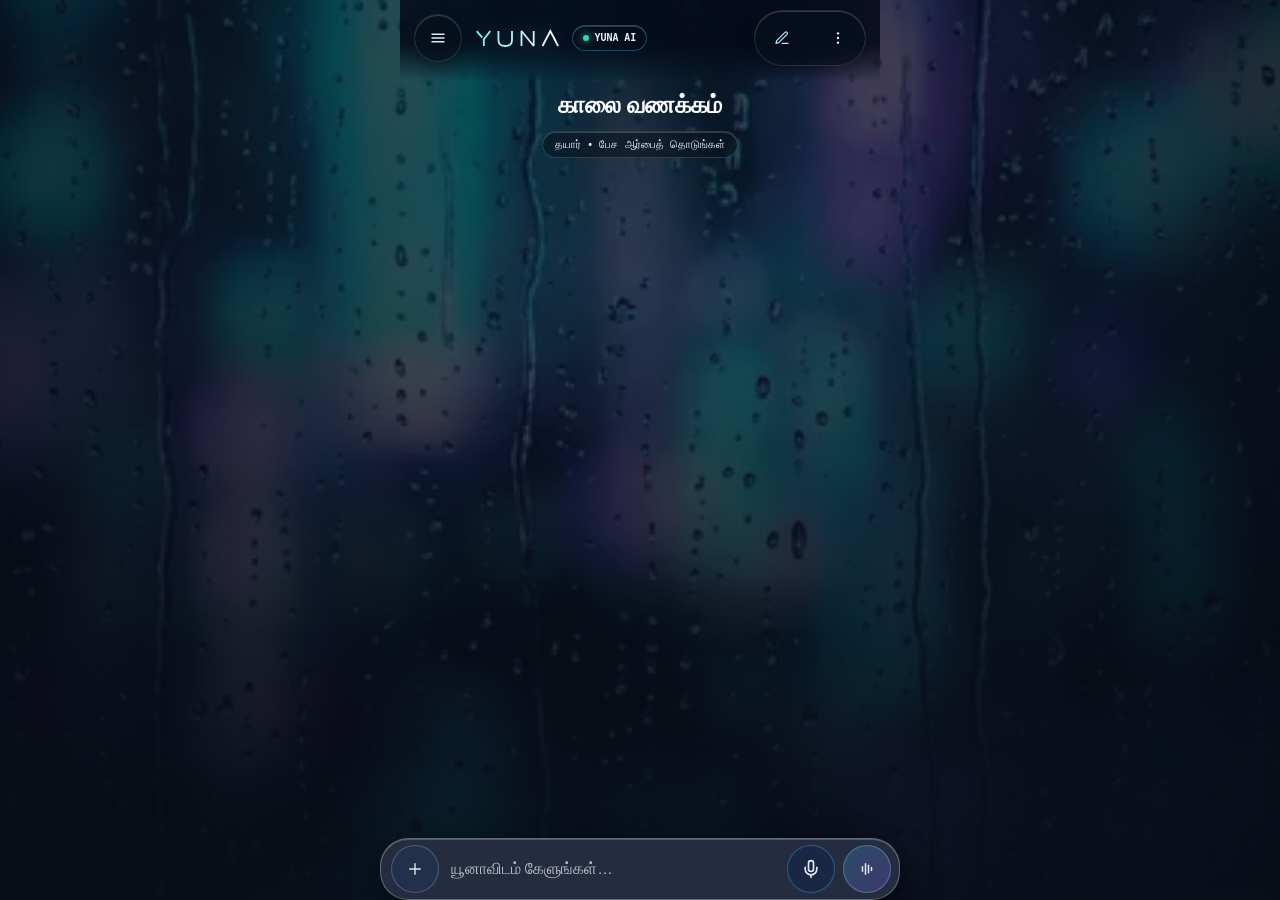
==== commit d4dcfa89: "fix(v4.2): fix Live transcript scroll + always show Mute button" ====
--- a/app/src/main/assets/index.html
+++ b/app/src/main/assets/index.html
@@ -1663,6 +1663,50 @@
   overflow-y: auto !important;
   -webkit-overflow-scrolling: touch !important;
   touch-action: pan-y !important;
+}
+
+/* Fix: Live transcript alignment, Tamil dock vertical clipping, & action-row alignment */
+body.live-mode #liveTranscriptBox {
+  text-align: left !important;
+  padding: 10px 14px 14px !important;
+  line-height: 1.6 !important;
+}
+body.live-mode #liveTranscriptBox .lt-u {
+  align-self: flex-end !important;
+  text-align: right !important;
+}
+body.live-mode #liveTranscriptBox .lt-y {
+  align-self: flex-start !important;
+  text-align: left !important;
+}
+#inp, .dock textarea, .dock input {
+  line-height: 1.45 !important;
+  padding-top: 8px !important;
+  padding-bottom: 8px !important;
+  min-height: 38px !important;
+}
+.msg-actions {
+  display: flex !important;
+  align-items: center !important;
+  gap: 8px !important;
+  flex-wrap: wrap !important;
+}
+
+/* Fix 1000591053.jpg: prevent vertical clipping of #inp ("கேட்கிறேன்...") inside .dock when keyboard is open */
+.dock {
+  height: auto !important;
+  min-height: 52px !important;
+  align-items: center !important;
+  overflow: visible !important;
+}
+#inp {
+  height: auto !important;
+  min-height: 24px !important;
+  max-height: 110px !important;
+  line-height: 1.45 !important;
+  padding: 6px 4px !important;
+  overflow-y: auto !important;
+  box-sizing: border-box !important;
 }
 </style>
 </head>
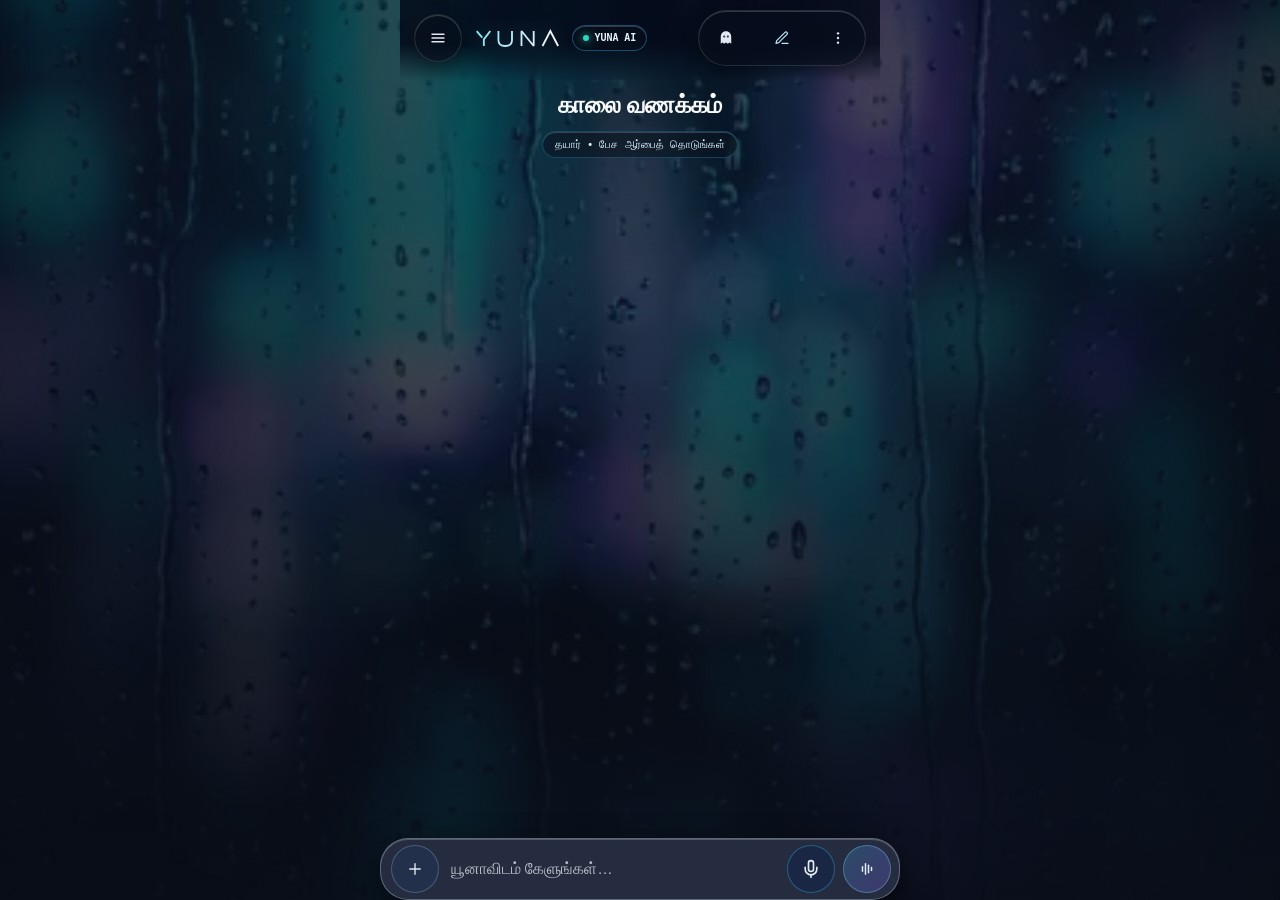
==== commit 95423c6a: "feat(v4.2-all): Worker v5 + Ghost-to-Voice + Closed-Loop + UI v17.8.9 + ASSIST + Medium Workflows" ====
--- a/app/src/main/assets/index.html
+++ b/app/src/main/assets/index.html
@@ -1708,6 +1708,12 @@
   overflow-y: auto !important;
   box-sizing: border-box !important;
 }
+
+@keyframes yunaGhostFloat {
+  0%, 100% { transform: translateY(0px); filter: drop-shadow(0 0 4px rgba(56,189,248,0.45)); }
+  50% { transform: translateY(-2.5px); filter: drop-shadow(0 0 8px rgba(56,189,248,0.85)); }
+}
+.yuna-ghost-anim { animation: yunaGhostFloat 2.4s ease-in-out infinite; }
 </style>
 </head>
 <body>
@@ -1735,6 +1741,15 @@
     </div>
   </div>
   <div class="top-right-pill">
+    <button id="ghostModeBtn" onclick="window.triggerYunaGhost()" title="Ghost Overlay Mode" aria-label="Ghost Overlay Mode">
+      <svg class="yuna-ghost-anim" width="18" height="18" viewBox="0 0 24 24" fill="none">
+        <path d="M12 3C7.5 3 5 6.4 5 11v8.5l2.3-1.4 2.3 1.4 2.4-1.4 2.4 1.4 2.3-1.4 2.3 1.4V11c0-4.6-2.5-8-7-8z" fill="#E2E8F0"/>
+        <circle cx="9.6" cy="10" r="1.4" fill="#0F172A"/>
+        <circle cx="14.4" cy="10" r="1.4" fill="#0F172A"/>
+        <circle cx="9.6" cy="10" r="0.55" fill="#38BDF8"/>
+        <circle cx="14.4" cy="10" r="0.55" fill="#38BDF8"/>
+      </svg>
+    </button>
     <button onclick="resetHome()" title="New Chat" aria-label="New Chat">
       <svg width="16" height="16" viewBox="0 0 24 24" fill="none" stroke="#BAE6FD" stroke-width="1.85" stroke-linecap="round" stroke-linejoin="round"><path d="M12 20h9"/><path d="M16.5 3.5a2.121 2.121 0 0 1 3 3L7 19l-4 1 1-4L16.5 3.5z"/></svg>
     </button>
@@ -2537,7 +2552,7 @@
   const safePrompt = redactSensitiveLocal(promptText);
   const ctrl = new AbortController(); const tid = setTimeout(() => ctrl.abort(), 9000);
   try {
-    const res = await fetch('https://puyal-edge-gateway.masskannan719.workers.dev/chat', {
+    const res = await fetch('https://yuna-ai-gateway-v4.masskannan719.workers.dev/chat', {
       method: 'POST', headers: { 'Content-Type': 'application/json' },
       body: JSON.stringify(Object.assign(window.__lastV4Payload ? { tools: window.__lastV4Payload.tools, attachments: window.__lastV4Payload.attachments } : {}, { prompt: safePrompt, lang: voiceLang, mood: personaMood })), signal: ctrl.signal
     }); clearTimeout(tid);
@@ -2919,9 +2934,16 @@
       const ragCtx = await window.queryYunaRag(promptText);
       if (ragCtx) enrichedPrompt = ragCtx + promptText;
     }
-    const r = await fetch(cloudUrl, { method: 'POST', signal: activeCloudAbort.signal, headers: { 'Content-Type': 'application/json' }, body: JSON.stringify({ prompt: enrichedPrompt, sessionId: yunaCloudSid, contacts: (() => { try { return (window.YunaBridge && window.YunaBridge.getSyncedContactsJson) ? JSON.parse(window.YunaBridge.getSyncedContactsJson() || '[]').slice(0, 80).map(c => c.name).filter(Boolean) : []; } catch (_) { return []; } })() }) });
+    if (/\b(பொய்|தப்பு|அப்படி\s*இல்ல|வேலை\s*செய்யல|wrong|lie)\b/i.test(promptText) && window._yunaLastTurn) {
+      fetch(cloudUrl.replace(/\/+$/, '') + '/feedback/heal', {
+        method: 'POST', headers: { 'Content-Type': 'application/json', 'X-Yuna-Token': localStorage.getItem('yuna_app_token') || '' },
+        body: JSON.stringify({ user_input: window._yunaLastTurn.q + ' -> ' + promptText, bad_output: window._yunaLastTurn.a, error_type: 'user_correction' })
+      }).catch(() => {});
+    }
+    const r = await fetch(cloudUrl, { method: 'POST', signal: activeCloudAbort.signal, headers: { 'Content-Type': 'application/json', 'X-Yuna-Token': localStorage.getItem("yuna_app_token") || "4bd747f83a8dad82824e5533765a58e610aeae0b79f4cd90" }, body: JSON.stringify({ prompt: enrichedPrompt, sessionId: yunaCloudSid, installed_apps: (window.YunaBridge && window.YunaBridge.getInstalledAppsCsv) ? window.YunaBridge.getInstalledAppsCsv() : "", contacts: (() => { try { return (window.YunaBridge && window.YunaBridge.getSyncedContactsJson) ? JSON.parse(window.YunaBridge.getSyncedContactsJson() || '[]').slice(0, 80).map(c => c.name).filter(Boolean) : []; } catch (_) { return []; } })() }) });
     clearTimeout(tid);
     const d = await r.json();
+    window._yunaLastTurn = { q: promptText, a: String(d.reply || "") };
     const list = Array.isArray(d.actions) ? d.actions.slice(0, 4) : (d.action && d.action !== 'NONE' ? [{ action: d.action, target: d.target || '' }] : []);
     const notes = [];
     const restricted = new Set(['CLEAR_RECENTS', 'LOCK_SCREEN', 'WA_REPLY']);
@@ -2929,6 +2951,24 @@
       if (item.action === 'DIAL' && item.target && typeof handleTrustedCallSkill === 'function') {
         handleTrustedCallSkill(item.target);
         return 'TRUSTED_CALL_GATE';
+      }
+      if (item.action === 'RUN_AGENT_GOAL' && item.target && window.YunaBridge && window.YunaBridge.runAgentGoal) {
+        try {
+          if (window.YunaBridge.startGhostMode) window.YunaBridge.startGhostMode();
+          window.YunaBridge.runAgentGoal(String(item.target));
+          return 'AGENT_GOAL_STARTED';
+        } catch (err) {
+          fetch((cloudUrl || '').replace(/\/+$/, '') + '/feedback/heal', {
+            method: 'POST', headers: { 'Content-Type': 'application/json', 'X-Yuna-Token': localStorage.getItem('yuna_app_token') || '' },
+            body: JSON.stringify({ user_input: String(item.target), bad_output: String(err), error_type: 'agent_goal_fail' })
+          }).catch(() => {});
+        }
+      }
+      if (item.action === 'SET_ALARM' && item.target && window.YunaBridge && window.YunaBridge.setAlarm) {
+        const [hh, mm] = String(item.target).split(':').map(n => parseInt(n, 10));
+        if (Number.isFinite(hh) && Number.isFinite(mm)) {
+          try { window.YunaBridge.setAlarm(hh, mm); return 'ALARM_SET'; } catch (_) {}
+        }
       }
       if (item.action === 'OPEN_APP_DYNAMIC' && window.YunaBridge && window.YunaBridge.openAppByName) {
         let appTgt = String(item.target || '').trim();
@@ -4438,7 +4478,7 @@
   try {
     const base = (typeof cloudUrl !== 'undefined' && cloudUrl) ? cloudUrl.replace(/\/+$/, '') : 'https://yuna-ai-gateway-v4.masskannan719.workers.dev';
     const r = await fetch(base + '/egm/review', {
-      method: 'POST', headers: { 'Content-Type': 'application/json' },
+      method: 'POST', headers: { 'Content-Type': 'application/json', 'X-Yuna-Token': localStorage.getItem("yuna_app_token") || "4bd747f83a8dad82824e5533765a58e610aeae0b79f4cd90" },
       body: JSON.stringify({ mode: 'code', title: 'YUNA UI Code Audit', content: txt })
     });
     const d = await r.json();
@@ -5544,7 +5584,7 @@
     if (key.includes("rag") || key.includes("pdf") || key.includes("doc")) {
       const q = prompt("PDF/Knowledge கேள்வியை உள்ளிடவும்:");
       if (!q) return;
-      const r = await fetch(base + "/rag/query", { method: "POST", headers: { "Content-Type": "application/json" }, body: JSON.stringify({ question: q }) });
+      const r = await fetch(base + "/rag/query", { method: "POST", headers: { "Content-Type": "application/json", "X-Yuna-Token": localStorage.getItem("yuna_app_token") || "4bd747f83a8dad82824e5533765a58e610aeae0b79f4cd90" }, body: JSON.stringify({ question: q }) });
       const d = await r.json();
       if (typeof showToast === "function") showToast(d.context ? "RAG தயார் (" + (d.citations||[]).length + ")" : (d.message || "RAG ready"));
       if (d.context && typeof ask === "function") ask(q + "\n\nContext:\n" + d.context);
@@ -5554,7 +5594,7 @@
       const p = prompt("உருவாக்க வேண்டிய படத்தின் விவரம் (Prompt):");
       if (!p) return;
       if (typeof showToast === "function") showToast("படம் உருவாக்கப்படுகிறது...");
-      const r = await fetch(base + "/image", { method: "POST", headers: { "Content-Type": "application/json" }, body: JSON.stringify({ prompt: p, mode: "fast" }) });
+      const r = await fetch(base + "/image", { method: "POST", headers: { "Content-Type": "application/json", "X-Yuna-Token": localStorage.getItem("yuna_app_token") || "4bd747f83a8dad82824e5533765a58e610aeae0b79f4cd90" }, body: JSON.stringify({ prompt: p, mode: "fast" }) });
       const d = await r.json();
       if (typeof showToast === "function") showToast(d.actionNeeded || (d.ok ? "படம் தயார்!" : (d.message || "Error")));
       return;
@@ -5570,8 +5610,10 @@
   if (window.YunaBridge && typeof window.YunaBridge.speakSmartWithVoice === "function") {
     const _origSpeak = window.YunaBridge.speakSmartWithVoice.bind(window.YunaBridge);
     window.YunaBridge.speakSmartWithVoice = function(){
+      const a = [...arguments];
+      if (typeof a[0] === "string") a[0] = a[0].replace(/[\u{1F300}-\u{1FAFF}\u{2600}-\u{27BF}\u{FE00}-\u{FE0F}\u{200D}]/gu, "").replace(/\s{2,}/g, " ").trim();
       document.body.classList.add("tts-active");
-      return _origSpeak.apply(this, arguments);
+      return _origSpeak.apply(this, a);
     };
   }
   const _origTtsDone = window.onYunaTtsDone;
@@ -5581,6 +5623,24 @@
   };
 })();
 </script>
+<script>
+(function(){
+  try {
+    const tok = localStorage.getItem("yuna_app_token") || "4bd747f83a8dad82824e5533765a58e610aeae0b79f4cd90";
+    const cu = (typeof getCloudUrl === "function" ? getCloudUrl() : "") || "https://yuna-ai-gateway-v4.masskannan719.workers.dev";
+    if (window.YunaBridge && typeof window.YunaBridge.saveCloudConfig === "function" && tok) {
+      window.YunaBridge.saveCloudConfig(cu, tok);
+    }
+  } catch (_) {}
+})();
+window.triggerYunaGhost = function() {
+  if (window.YunaBridge && typeof window.YunaBridge.startGhostMode === "function") {
+    try { window.YunaBridge.startGhostMode(); } catch (_) {}
+  } else if (typeof showToast === "function") {
+    showToast("Ghost Overlay ஆண்ட்ராய்டு ஆப்பில் மட்டுமே இயங்கும்.");
+  }
+};
+</script>
 </body>
 
 </html>
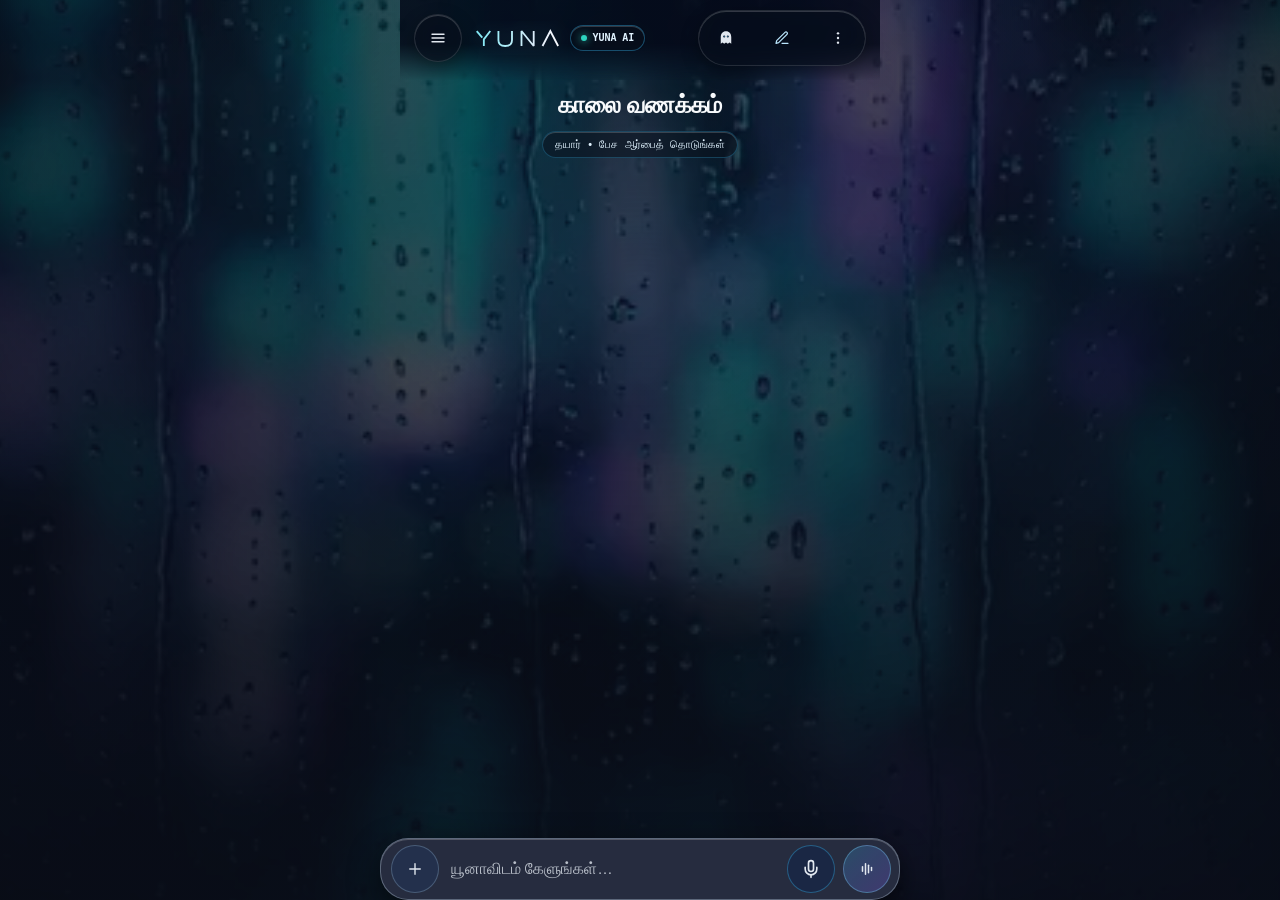
==== commit c5a1f9d5: "fix(v4.2): YunaSystemTools regex + Permissions settings + Live Mute + Double-TTS + Confirm + API34 G" ====
--- a/app/src/main/assets/index.html
+++ b/app/src/main/assets/index.html
@@ -57,7 +57,8 @@
   }
   .circle-glass-btn:active { transform: scale(0.93); border-color: var(--accent-a); }
   header#topHeader > .circle-glass-btn { justify-self: start; }
-  .brand-row { justify-self: center; display: flex; align-items: center; justify-content: center; gap: 8px; padding: 4px 8px; border-radius: 999px; }
+  .brand-row { justify-self: center; display: flex; align-items: center; justify-content: center; gap: 6px; padding: 4px 6px; border-radius: 999px; flex: 1; min-width: 0; overflow: hidden; }
+  .tag-pill { white-space: nowrap; max-width: 112px; overflow: hidden; text-overflow: ellipsis; }
   .yuna-logo-svg { height: 19px; width: auto; display: block; filter: drop-shadow(0 0 10px rgba(124, 232, 245, 0.30)); }
   .tag-pill {
     font-family: ui-monospace, monospace; font-size: 10px; font-weight: 600; color: #E0F2FE;
@@ -2940,7 +2941,7 @@
         body: JSON.stringify({ user_input: window._yunaLastTurn.q + ' -> ' + promptText, bad_output: window._yunaLastTurn.a, error_type: 'user_correction' })
       }).catch(() => {});
     }
-    const r = await fetch(cloudUrl, { method: 'POST', signal: activeCloudAbort.signal, headers: { 'Content-Type': 'application/json', 'X-Yuna-Token': localStorage.getItem("yuna_app_token") || "4bd747f83a8dad82824e5533765a58e610aeae0b79f4cd90" }, body: JSON.stringify({ prompt: enrichedPrompt, sessionId: yunaCloudSid, installed_apps: (window.YunaBridge && window.YunaBridge.getInstalledAppsCsv) ? window.YunaBridge.getInstalledAppsCsv() : "", contacts: (() => { try { return (window.YunaBridge && window.YunaBridge.getSyncedContactsJson) ? JSON.parse(window.YunaBridge.getSyncedContactsJson() || '[]').slice(0, 80).map(c => c.name).filter(Boolean) : []; } catch (_) { return []; } })() }) });
+    const r = await fetch(cloudUrl, { method: 'POST', signal: activeCloudAbort.signal, headers: { 'Content-Type': 'application/json', 'X-Yuna-Token': localStorage.getItem("yuna_app_token") || "" }, body: JSON.stringify({ prompt: enrichedPrompt, sessionId: yunaCloudSid, installed_apps: (window.YunaBridge && window.YunaBridge.getInstalledAppsCsv) ? window.YunaBridge.getInstalledAppsCsv() : "", contacts: (() => { try { return (window.YunaBridge && window.YunaBridge.getSyncedContactsJson) ? JSON.parse(window.YunaBridge.getSyncedContactsJson() || '[]').slice(0, 80).map(c => c.name).filter(Boolean) : []; } catch (_) { return []; } })() }) });
     clearTimeout(tid);
     const d = await r.json();
     window._yunaLastTurn = { q: promptText, a: String(d.reply || "") };
@@ -2963,6 +2964,35 @@
             body: JSON.stringify({ user_input: String(item.target), bad_output: String(err), error_type: 'agent_goal_fail' })
           }).catch(() => {});
         }
+      }
+      if (item.action === 'SET_TIMER' && window.YunaBridge && window.YunaBridge.setTimer) { try { window.YunaBridge.setTimer(parseInt(item.target, 10) || 60); return 'TIMER_SET'; } catch (_) {} }
+      if (item.action === 'MEDIA_NEXT' && window.YunaBridge && window.YunaBridge.mediaNext) { try { window.YunaBridge.mediaNext(); return 'MEDIA_NEXT'; } catch (_) {} }
+      if (item.action === 'MEDIA_PAUSE' && window.YunaBridge && window.YunaBridge.mediaPause) { try { window.YunaBridge.mediaPause(); return 'MEDIA_PAUSE'; } catch (_) {} }
+      if (item.action === 'VOL_UP' && window.YunaBridge && window.YunaBridge.volumeUp) { try { window.YunaBridge.volumeUp(); return 'VOL_UP'; } catch (_) {} }
+      if (item.action === 'VOL_DOWN' && window.YunaBridge && window.YunaBridge.volumeDown) { try { window.YunaBridge.volumeDown(); return 'VOL_DOWN'; } catch (_) {} }
+      if (item.action === 'STORAGE_REPORT' && window.YunaBridge && window.YunaBridge.getStorageReport) { try { const r = window.YunaBridge.getStorageReport(); if (typeof showToast === 'function') showToast(r); return 'STORAGE_REPORT'; } catch (_) {} }
+      if (item.action === 'NOTIF_REPORT' && window.YunaBridge && window.YunaBridge.getNotificationReport) { try { const r = window.YunaBridge.getNotificationReport(); if (typeof showToast === 'function') showToast(r); return 'NOTIF_REPORT'; } catch (_) {} }
+      if (item.action === 'SPEAKER_ON' && window.YunaBridge && window.YunaBridge.setSpeakerphone) { try { window.YunaBridge.setSpeakerphone(true); return 'SPEAKER_ON'; } catch (_) {} }
+      if (item.action === 'SPEAKER_OFF' && window.YunaBridge && window.YunaBridge.setSpeakerphone) { try { window.YunaBridge.setSpeakerphone(false); return 'SPEAKER_OFF'; } catch (_) {} }
+      if (item.action === 'PICK_CONTACT_INDEX' && window._yunaLastContactChoices && window.YunaBridge && window.YunaBridge.dialNumber) {
+        const idx = (parseInt(item.target, 10) || 1) - 1;
+        const chosen = window._yunaLastContactChoices[idx];
+        if (chosen && chosen.number) { window.YunaBridge.dialNumber(chosen.number); return 'PICKED_' + (idx + 1); }
+      }
+      if (item.action === 'CALL_CONTACT' && item.target && window.YunaBridge && window.YunaBridge.findContactsPickerJson) {
+        try {
+          const data = JSON.parse(window.YunaBridge.findContactsPickerJson(String(item.target)) || '{}');
+          const matches = Array.isArray(data.matches) ? data.matches : [];
+          const missing = Array.isArray(data.missing) ? data.missing : [];
+          if (matches.length === 1 && missing.length === 0 && window.YunaBridge.dialNumber) {
+            window.YunaBridge.dialNumber(matches[0].number);
+            return 'DIALED_SINGLE';
+          }
+          if (typeof window.renderYunaContactPicker === 'function') {
+            window.renderYunaContactPicker(matches, missing);
+          }
+          return 'CONTACT_PICKER_SHOWN';
+        } catch (_) {}
       }
       if (item.action === 'SET_ALARM' && item.target && window.YunaBridge && window.YunaBridge.setAlarm) {
         const [hh, mm] = String(item.target).split(':').map(n => parseInt(n, 10));
@@ -4050,8 +4080,8 @@
     const ctrl = new AbortController();
     const tid = setTimeout(() => ctrl.abort(), 1200);
     const r = await fetch(cloudUrl.replace(/\/+$/, '') + '/rag/query', {
-      method: 'POST', signal: ctrl.signal, headers: { 'Content-Type': 'application/json' },
-      body: JSON.stringify({ query: qText })
+      method: 'POST', signal: ctrl.signal, headers: { 'Content-Type': 'application/json', 'X-Yuna-Token': localStorage.getItem("yuna_app_token") || "" },
+      body: JSON.stringify({ query: qText, question: qText })
     });
     clearTimeout(tid);
     const d = await r.json();
@@ -4478,7 +4508,7 @@
   try {
     const base = (typeof cloudUrl !== 'undefined' && cloudUrl) ? cloudUrl.replace(/\/+$/, '') : 'https://yuna-ai-gateway-v4.masskannan719.workers.dev';
     const r = await fetch(base + '/egm/review', {
-      method: 'POST', headers: { 'Content-Type': 'application/json', 'X-Yuna-Token': localStorage.getItem("yuna_app_token") || "4bd747f83a8dad82824e5533765a58e610aeae0b79f4cd90" },
+      method: 'POST', headers: { 'Content-Type': 'application/json', 'X-Yuna-Token': localStorage.getItem("yuna_app_token") || "" },
       body: JSON.stringify({ mode: 'code', title: 'YUNA UI Code Audit', content: txt })
     });
     const d = await r.json();
@@ -5562,7 +5592,7 @@
     try {
       const url = typeof input === "string" ? input : (input && input.url) || "";
       if (url.includes("yuna-ai-gateway-v4.masskannan719.workers.dev")) {
-        const tok = localStorage.getItem("yuna_app_token") || "4bd747f83a8dad82824e5533765a58e610aeae0b79f4cd90";
+        const tok = localStorage.getItem("yuna_app_token") || "";
         if (tok) {
           init = init ? Object.assign({}, init) : {};
           const hdrs = new Headers(init.headers || {});
@@ -5584,7 +5614,7 @@
     if (key.includes("rag") || key.includes("pdf") || key.includes("doc")) {
       const q = prompt("PDF/Knowledge கேள்வியை உள்ளிடவும்:");
       if (!q) return;
-      const r = await fetch(base + "/rag/query", { method: "POST", headers: { "Content-Type": "application/json", "X-Yuna-Token": localStorage.getItem("yuna_app_token") || "4bd747f83a8dad82824e5533765a58e610aeae0b79f4cd90" }, body: JSON.stringify({ question: q }) });
+      const r = await fetch(base + "/rag/query", { method: "POST", headers: { "Content-Type": "application/json", "X-Yuna-Token": localStorage.getItem("yuna_app_token") || "" }, body: JSON.stringify({ question: q }) });
       const d = await r.json();
       if (typeof showToast === "function") showToast(d.context ? "RAG தயார் (" + (d.citations||[]).length + ")" : (d.message || "RAG ready"));
       if (d.context && typeof ask === "function") ask(q + "\n\nContext:\n" + d.context);
@@ -5594,7 +5624,7 @@
       const p = prompt("உருவாக்க வேண்டிய படத்தின் விவரம் (Prompt):");
       if (!p) return;
       if (typeof showToast === "function") showToast("படம் உருவாக்கப்படுகிறது...");
-      const r = await fetch(base + "/image", { method: "POST", headers: { "Content-Type": "application/json", "X-Yuna-Token": localStorage.getItem("yuna_app_token") || "4bd747f83a8dad82824e5533765a58e610aeae0b79f4cd90" }, body: JSON.stringify({ prompt: p, mode: "fast" }) });
+      const r = await fetch(base + "/image", { method: "POST", headers: { "Content-Type": "application/json", "X-Yuna-Token": localStorage.getItem("yuna_app_token") || "" }, body: JSON.stringify({ prompt: p, mode: "fast" }) });
       const d = await r.json();
       if (typeof showToast === "function") showToast(d.actionNeeded || (d.ok ? "படம் தயார்!" : (d.message || "Error")));
       return;
@@ -5626,7 +5656,7 @@
 <script>
 (function(){
   try {
-    const tok = localStorage.getItem("yuna_app_token") || "4bd747f83a8dad82824e5533765a58e610aeae0b79f4cd90";
+    const tok = localStorage.getItem("yuna_app_token") || "";
     const cu = (typeof getCloudUrl === "function" ? getCloudUrl() : "") || "https://yuna-ai-gateway-v4.masskannan719.workers.dev";
     if (window.YunaBridge && typeof window.YunaBridge.saveCloudConfig === "function" && tok) {
       window.YunaBridge.saveCloudConfig(cu, tok);
@@ -5635,12 +5665,43 @@
 })();
 window.triggerYunaGhost = function() {
   if (window.YunaBridge && typeof window.YunaBridge.startGhostMode === "function") {
+    if (!localStorage.getItem("yuna_perm_prompted") && typeof window.YunaBridge.setupAllPermissions === "function") {
+      localStorage.setItem("yuna_perm_prompted", "1");
+      try { window.YunaBridge.setupAllPermissions(); } catch (_) {}
+    }
     try { window.YunaBridge.startGhostMode(); } catch (_) {}
   } else if (typeof showToast === "function") {
     showToast("Ghost Overlay ஆண்ட்ராய்டு ஆப்பில் மட்டுமே இயங்கும்.");
   }
 };
 </script>
+<script>
+window.renderYunaContactPicker = function(matches, missing) {
+  window._yunaLastContactChoices = matches || [];
+  const box = document.getElementById("chatBox") || document.querySelector(".chat-scroll") || document.body;
+  const wrap = document.createElement("div");
+  wrap.style.cssText = "margin:8px 0;padding:12px;border-radius:16px;background:rgba(15,23,42,0.92);border:1px solid rgba(56,189,248,0.3);color:#E2E8F0;font-size:13px;";
+  const missTxt = missing.length ? ("தொடர்பில் கிடைக்காதவை: <b>" + missing.join(", ") + "</b>. ") : "";
+  const askTxt = matches.length ? "யாருக்கு எந்த நம்பரில் கால் பண்ணணும்?" : "தொடர்பு எதுவும் கிடைக்கவில்லை.";
+  let html = '<div style="margin-bottom:8px;">' + missTxt + askTxt + '</div>';
+  if (matches.length) {
+    html += '<div style="border-radius:12px;overflow:hidden;background:rgba(30,41,59,0.85);">';
+    html += '<div style="padding:8px 12px;font-size:12px;color:#94A3B8;border-bottom:1px solid rgba(148,163,184,0.15);">📞 Phone</div>';
+    matches.forEach(function(m) {
+      const n = String(m.number || "").replace(/"/g, "");
+      html += '<div onclick="if(window.YunaBridge&&window.YunaBridge.dialNumber)window.YunaBridge.dialNumber(\'' + n + '\')" style="display:flex;align-items:center;gap:10px;padding:10px 12px;border-bottom:1px solid rgba(148,163,184,0.12);cursor:pointer;">'
+        + '<div style="width:34px;height:34px;border-radius:50%;background:#2563EB;display:flex;align-items:center;justify-content:center;color:#fff;font-weight:700;">' + (window._yunaLastContactChoices.indexOf(m) + 1) + '</div>'
+        + '<div><div style="font-weight:600;color:#F8FAFC;">' + String(m.name || "") + '</div>'
+        + '<div style="font-size:12px;color:#94A3B8;">' + String(m.label || "Phone") + ' • ' + n + '</div></div></div>';
+    });
+    html += '</div>';
+  }
+  html += '<div style="margin-top:8px;font-size:11px;color:#38BDF8;">⚡ Thinking steps: Connected to 📞 Phone</div>';
+  wrap.innerHTML = html;
+  box.appendChild(wrap);
+  box.scrollTop = box.scrollHeight;
+};
+</script>
 </body>
 
 </html>
